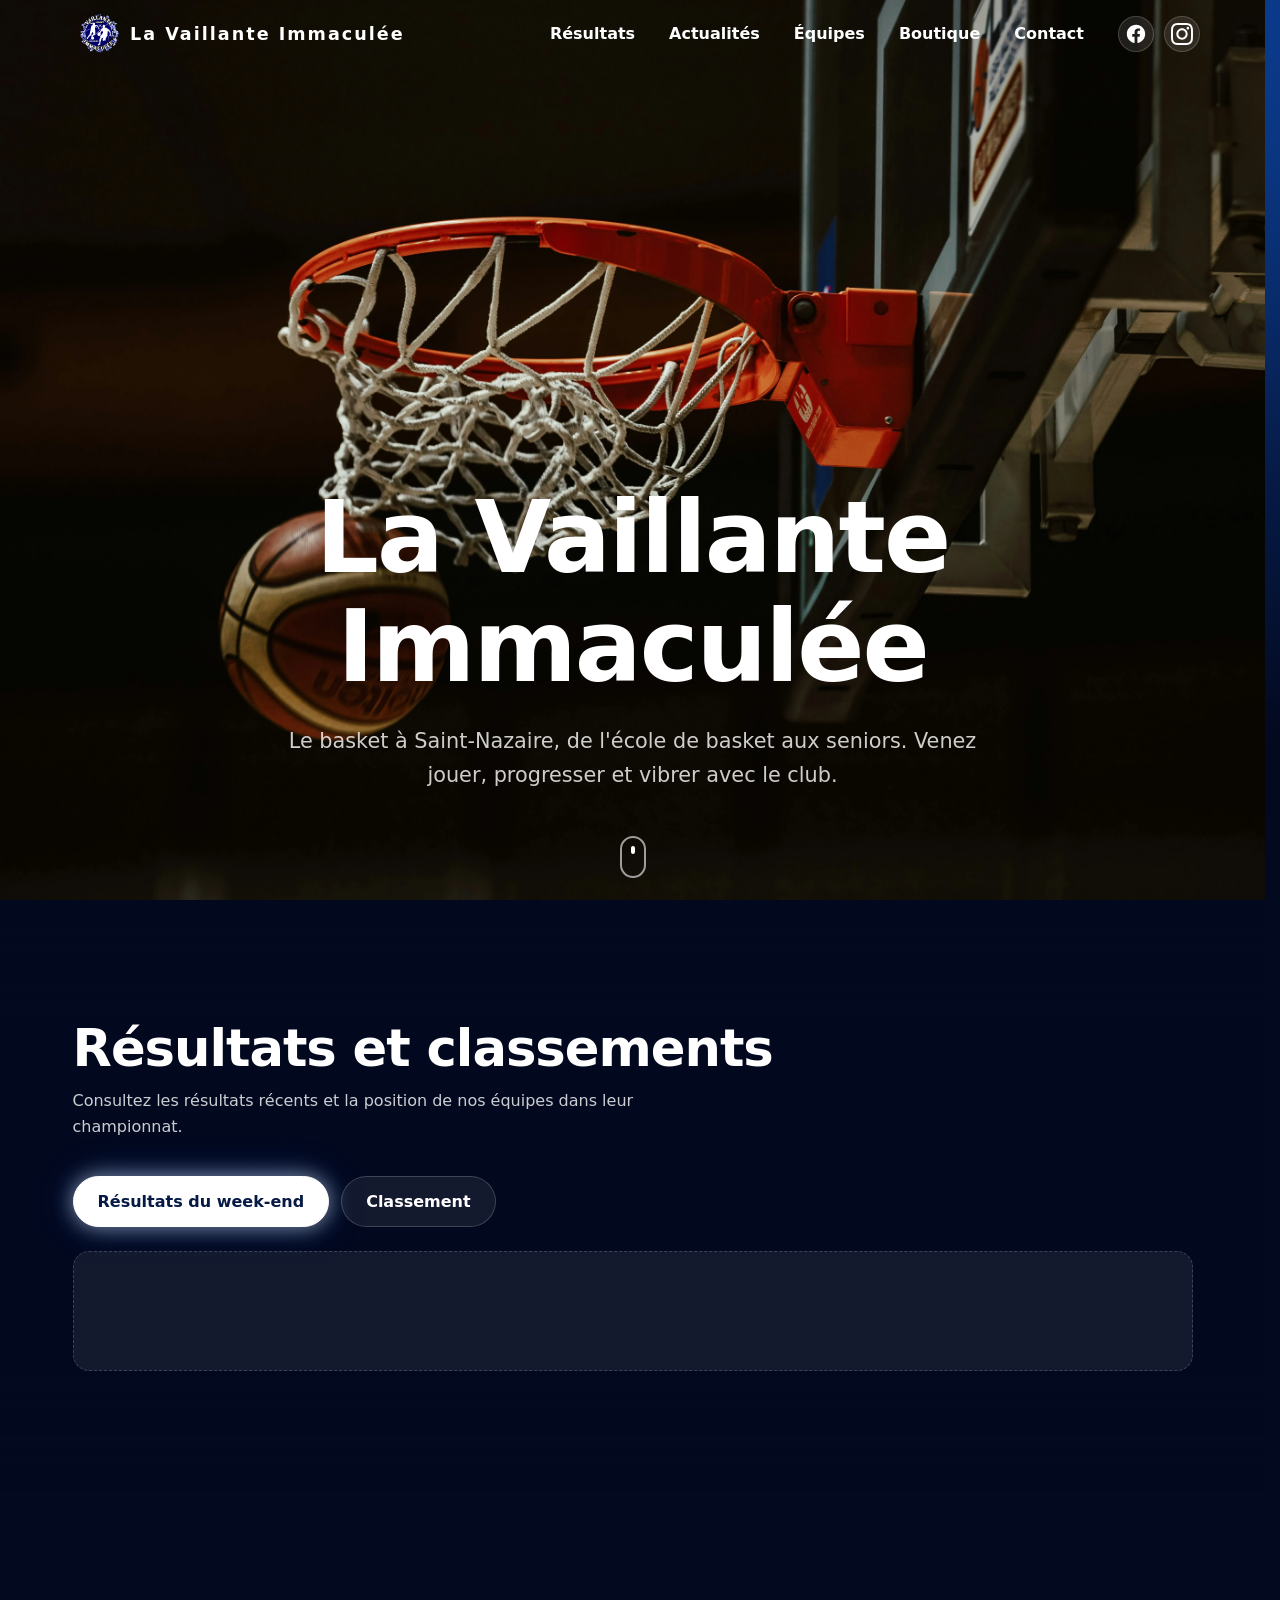
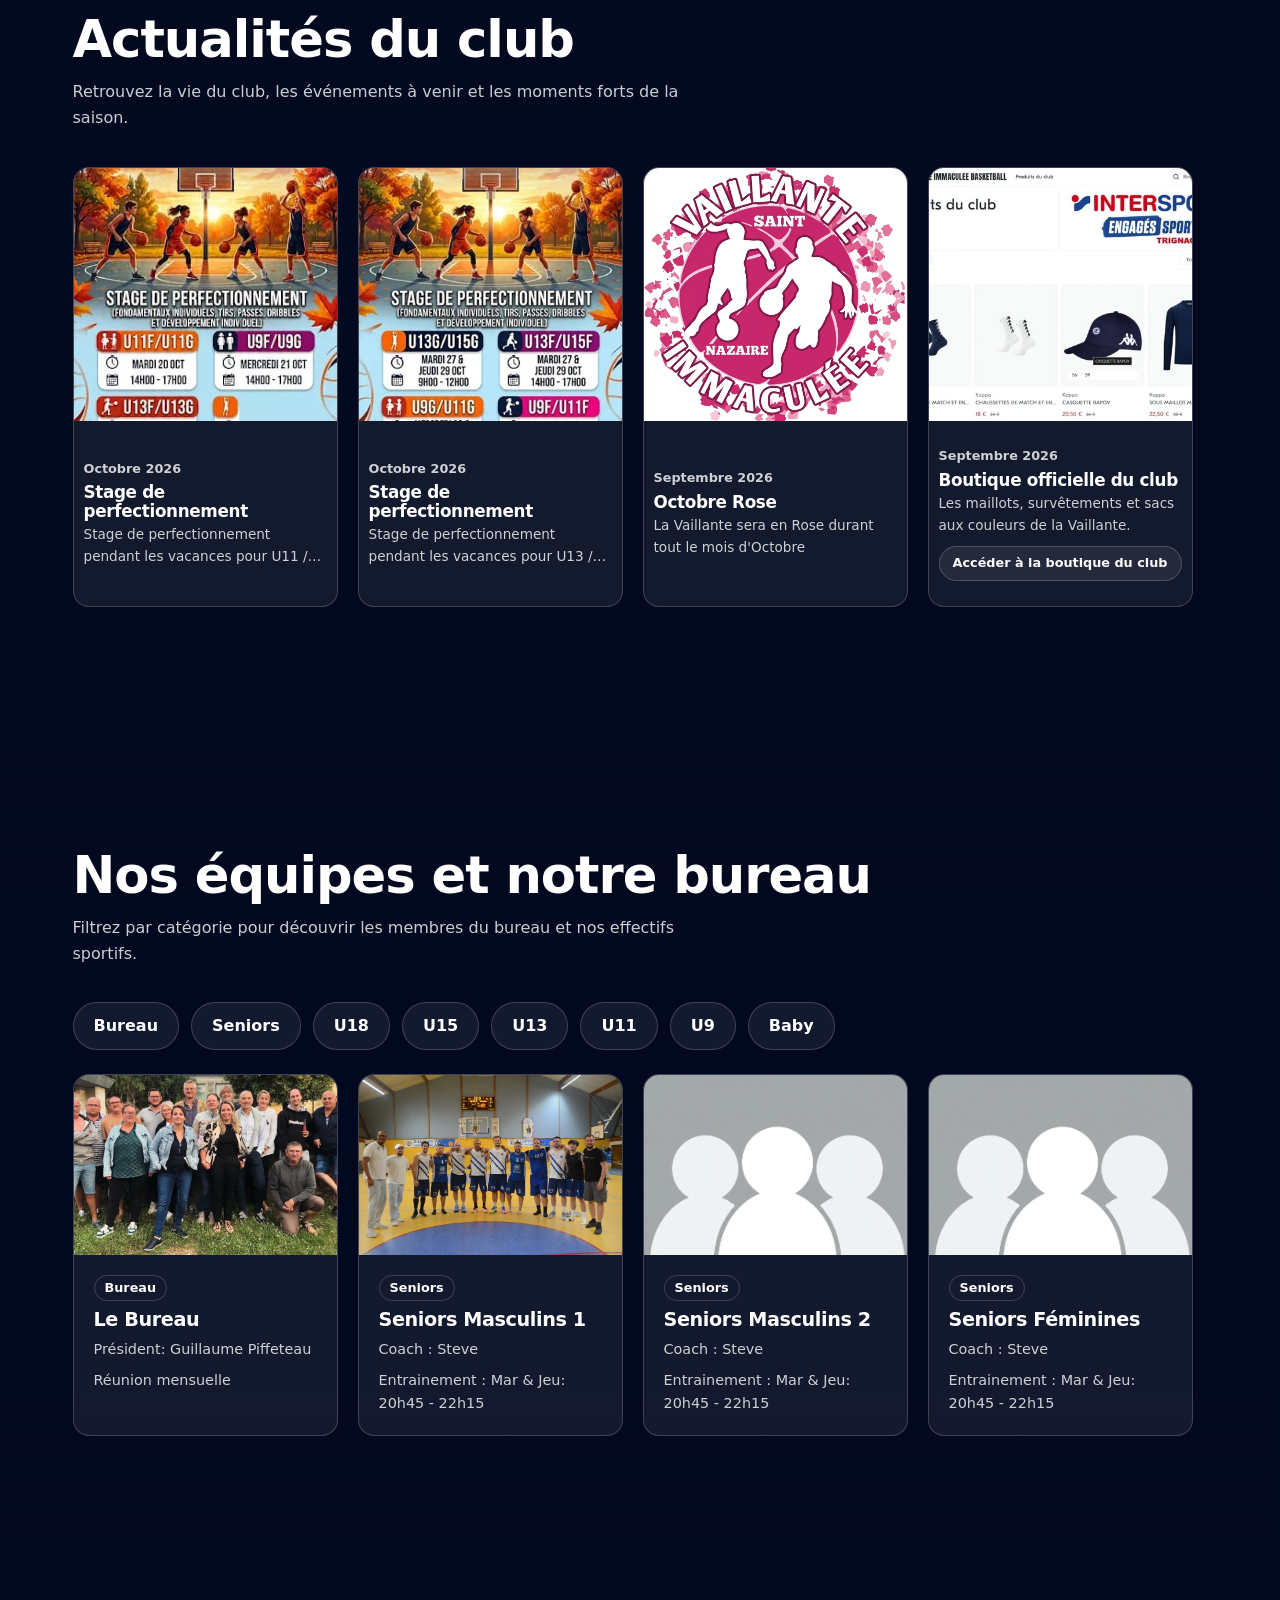
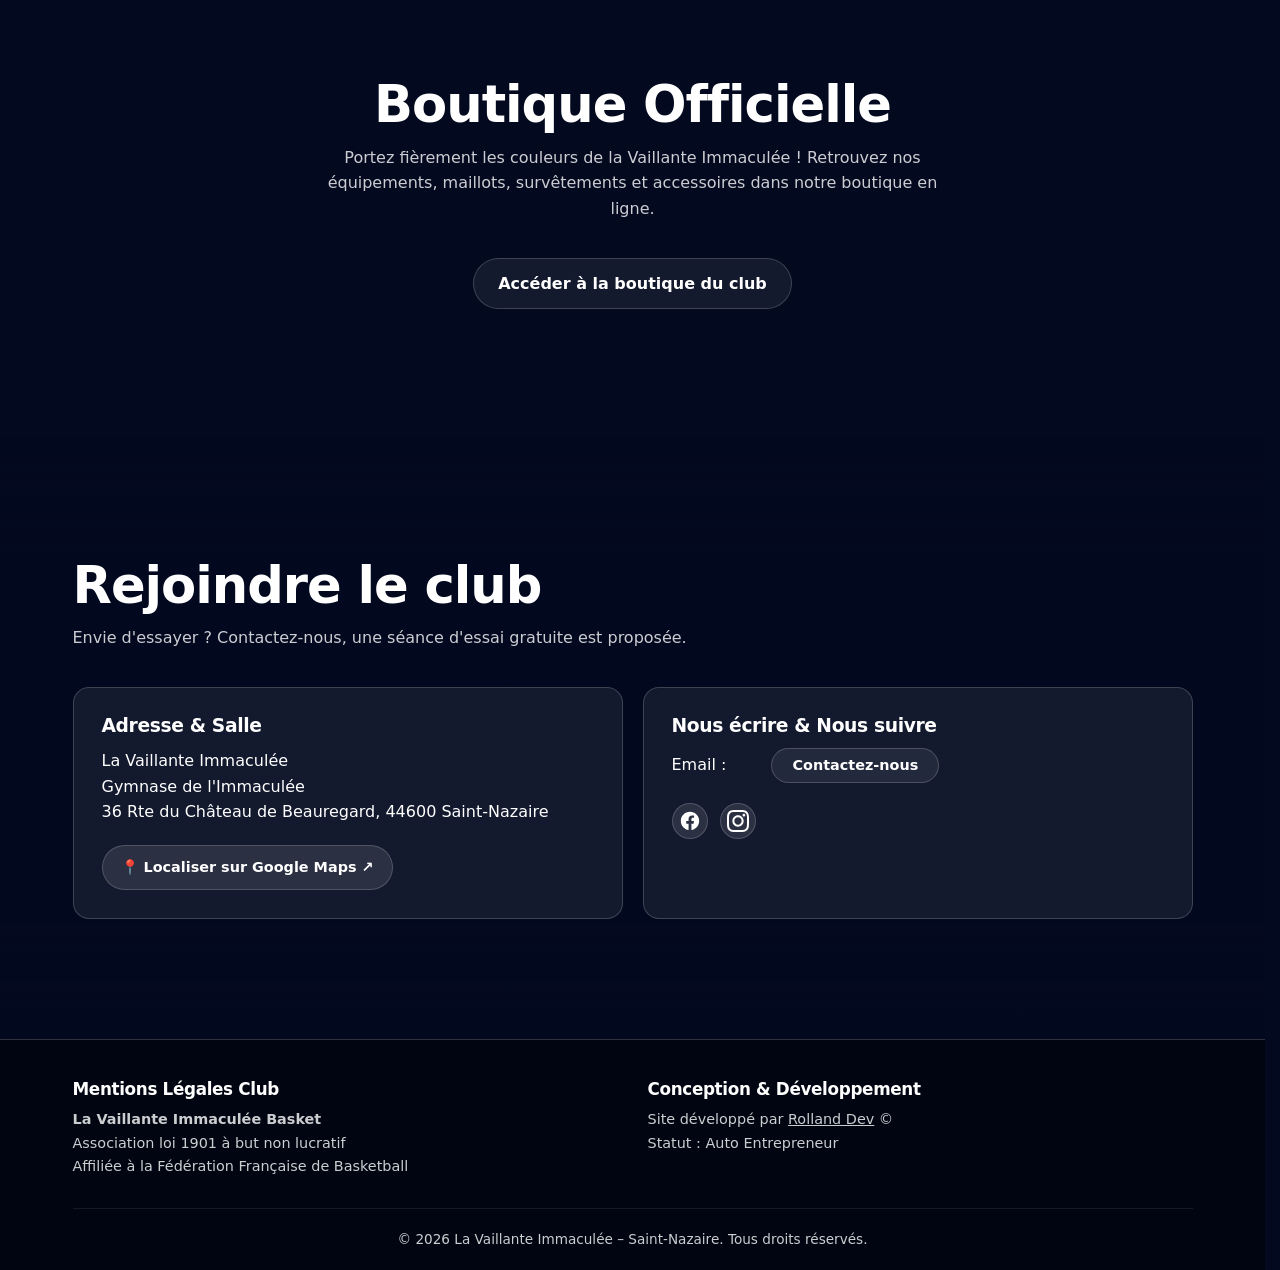
==== index.html @ c68e6a0a "first commit" ====
<!doctype html>
<html lang="fr">
  <head>
    <meta charset="utf-8" />
    <meta name="viewport" content="width=device-width, initial-scale=1" />
    <title>La Vaillante Immaculée – Club de basket à Saint-Nazaire</title>
    <meta
      name="description"
      content="Site officiel de La Vaillante Immaculée, club de basket de Saint-Nazaire : actualités, résultats, équipes de l'école de basket aux seniors."
    />
    <meta name="theme-color" content="#061a45" />
    <link
      rel="icon"
      href="data:image/svg+xml,%3Csvg xmlns='http://www.w3.org/2000/svg' viewBox='0 0 100 100'%3E%3Ccircle cx='50' cy='50' r='48' fill='%230b3d91'/%3E%3Ccircle cx='50' cy='50' r='30' fill='none' stroke='%23fff' stroke-width='5'/%3E%3C/svg%3E"
    />
    <link rel="stylesheet" href="style.css" />
    <script>
      try {
        if (sessionStorage.getItem("vi-intro")) {
          document.documentElement.classList.add("no-intro");
        } else {
          document.documentElement.classList.add("intro-on");
        }
      } catch (e) {
        document.documentElement.classList.add("no-intro");
      }
    </script>
  </head>
  <body>
    <svg
      width="0"
      height="0"
      style="position: absolute"
      aria-hidden="true"
      focusable="false"
    >
      <symbol id="logo" viewBox="0 0 1024 1024">
        <g id="confettis">
          <path
            fill="#7b8bdb"
            fill-rule="evenodd"
            d="M551 920.3l1 2.4 0 5.3 -1 1.3 -1 4.7 -2 2.3 -1.7 4.4 2.7 3 0 2.6 5.3 5.4 4 0 2.4 -2 6.6 0 1.4 -1 3.6 2 2 -0.7 2 1.7 7 0 1.4 -1.4 0 -3.6 1 -1.4 0 -6.6 2 -2.4 0 -7.6 1 -1.4 0 -4 -1 -1 -1.7 0.7 -3.7 0 -1.3 1 -15.3 0 -1.4 -1 -6.6 -1 -5 -2.7zM428.3 900l-2.3 2.3 0 5 1 1.4 0 3.6 1 1.4 0 10.3 -2 2.3 -0.3 1.4 -4.7 3.6 1 2.4 0 2.6 1 1.4 0 4.6 1 1.4 0 2.6 2.7 2.7 0.3 2.3 2.3 3.4 3.7 0 2.3 2 4.4 -2 11.6 0 1.4 -1.4 0 -5.6 1 -1.4 0 -4.6 1 -1.4 0 -2.6 2 -2.4 0.3 -2.3 1.7 -1.7 0 -6 -3.4 -4.3 -4 0 -1.3 1 -2.3 0 -1 -1 0 -3.3 1 -1.4 0 -5 -2.7 -1.6 -10.7 -10.7 -2 0 -1.3 1zM577.3 866l-1 1.7 1.4 1.6 -3.7 4 0 5 2 3.4 0 3.6 1 1.4 0 2.6 2.3 2.4 2 0 2.4 -2.4 0 -5 -1 -1.3 0 -2.7 -1 -1.3 0 -4.7 -1 -1.3 1 -1.7 0 -2 -2.4 -3.3zM526.3 856l-2 0 -3.3 3 -5.3 0 -1.4 -1 -2 0 -1.3 1.3 0 6 3 3.4 0 3.3 -1.3 2.7 -3.4 3.3 0.7 2 -1 1.3 0 2.7 -2.3 3.7 -5 1.3 -1 -0.7 -1.4 0.4 -2 -1.7 -5 0 -3.3 4.3 -0.3 1.4 -3 3 -1.4 0.3 -1 1.7 1.7 3.6 5.3 3.4 11 0 1.4 -1 2.6 0 1.4 -1 1.6 0 4.4 -2 2.6 0 1.4 -1 4 1.3 4.3 4.7 0 6.6 1 1.4 0.3 10 3.4 3.3 0 2.7 -1.4 1 -8.3 -3.4 -2.7 0.7 -2.3 2 -1.7 0 -4.3 2 -3.7 0 -1.3 1 -4.7 0 -1.3 1 -18.3 0 -1.4 -1 -2.6 0 -1.4 -1 -4.6 -1 -3 -1.7 -1.7 1 0 3 1 1.4 0 3.6 1 1.4 0 6.3 -1 1.3 0 8 1.3 1.4 3.4 1.3 1.6 1.7 1.7 0 9.3 5 4 1 2.4 -2.4 0.3 -3.3 4.7 -4.7 1.3 0 4 4.4 0 1.6 1 1.4 0 2.6 1 1.4 1 4.6 2.3 2.4 7.4 3.3 6.6 6.7 3 -1 2.4 -2.4 5.3 -10.3 4 -4 2.7 -1.7 0 -4.6 2 -2.4 0 -1 -2 -2.6 1 -1.4 0 -2.6 1 -1.4 0 -3.6 2 -3.4 -1 -2.3 0 -12.3 3.3 -3.7 2.3 -0.3 5 -4 0 -0.7 -8.3 -8.3 -5.3 -11.7 0 -2.7 -2.7 -6 0.7 -2 -1.4 -1.3 -3 0 -1.3 1 -5.3 0 -10 -9 2.3 -5 2.7 -2.7 0 -2 -1 -1.3 0.3 -1 4 -4 1.7 0 2.6 2.7 1 0 1.4 -1.4 0 -2 -1 -1.3 0 -2.7zM616.3 845l-4 2 -2.3 2.3 0 1 1 1.4 0 2.6 1 1.4 0 3.6 1 1.4 0 2.6 2 3.4 0 4.6 1 1.4 0 3.6 1 1.4 0 5.6 1 1.4 0 1.3 -1 1.3 0 6.7 -5 12.3 1.3 1.4 2.7 0 2.3 1 3 -2 -0.3 -1.4 0.7 -1 0 -6 -1 -1.3 0 -3.7 -1 -1.3 0 -4.3 3 -3.4 2 0 5 -6 2.6 0.4 1.4 -1.4 0 -2 -3 -5.3 0 -1.7 -2 -2.3 0 -1.7 -3 -5.3 0 -1.7 -2 -3.3 0 -1.7 -3.7 -5 0.3 -1.3 -1 -1zM434 831.3l-3 1.7 -1.7 0 -3.3 3.3 2 5.7 -4 3.3 0 1 1.3 1.4 2 0 1 -0.7 1.7 1.7 -1 1.6 -2.7 -0.3 -1.3 1.3 0 3 1 1.4 0 4.6 2 2.4 -2 2.6 0 3 1.3 1.4 6.7 -1 4.7 3.6 2 -2 0 -1.6 1 -1.4 -1 -2.3 0 -3.3 3.3 -7.7 2.7 -3.7 1 -5 -3.7 -4 0.7 -1 0 -2 -6.4 -6.3zM784.3 791l0 0.7 6.4 6.3 0.3 1.3 7 7 1.3 -0.3 4 1.7 5 0 4.4 -3.4 0.6 -2.3 -2 -2 -5.3 -2.3 -7.7 -6.7 -3.6 0 -1.4 -1 -3 0 -1.3 1 -3.7 -1zM760.3 788l-3 0 -1 1 0.7 3 -2 2.3 -0.3 1.4 -2.4 1.3 -3.6 3.7 -1.4 0.3 -4.3 4.3 -0.3 1.4 -1.7 1.6 2 4.4 0 1.6 2.3 2.4 1 0 9 -5 3.7 -3.7 1.3 -0.3 6.4 -5.4 0 -6 -2 -4zM246.3 773l-3 -1 -8.3 9.3 -0.3 1.4 -2 2 -1.4 0.3 -22.3 22.3 -0.3 1.4 -12.7 12.6 0 1 2.7 2.7 0.3 1.3 3.3 3.4 2 -0.7 1 0.7 2 0 1.4 -1 2.6 0 7 -3.7 1 0.7 3 0 1.4 -1 1.6 0 3.4 -3.4 0 -1.6 1.3 -2.7 2.3 -2.3 -0.3 -1.4 0.7 -1.6 2 -2.4 3.3 -7.3 1.7 -1.7 0 -1.6 3.3 -6.7 1.7 -1.7 3.3 -8.3 2.7 -2.7 0 -2zM761 757.3l-2 3 0 5 5 10 2 2.4 0 1.6 2 3.4 0 1.6 3.3 3.4 2 0 3.4 -2 8.6 0 2.4 -2.4 0 -2 -13.4 -12.3 -1.3 -0.3 -5.7 -6.7 -1.3 -0.3 -4.3 -4.4zM809.7 856.3l0 -2 -7.4 -7.3 -2 0 -2.6 2.7 -1.7 0 -1.3 -1.7 0 -2.7 -1.7 -2 1 -2.3 3.7 -3.7 0.3 -1.3 4.7 -4.7 0 -1.6 1 -1.4 0 -5.6 1 -1.4 0.6 -3.3 -1 -1 -5.3 -1.3 -3.7 -3.7 -1.6 0 -2 -1 -7.4 -8 -3 0 -2 2.7 4.4 5.3 3.3 6.7 0 1.3 -2.3 4.7 -3 3 -1.4 0.3 -4.6 3.7 -3.4 1.3 -3.6 3.7 -5.4 3.3 -3.6 3.7 -2.4 0.3 -2.6 2.7 -4.4 2.3 -3.6 3.7 -1.4 0.3 -4 4 2.7 3.7 0 2.3 -1 1 -4 0 -0.7 -0.7 0.4 -2 -1.4 -1.3 -4.3 2 -4.3 0 -2.7 -1.3 -6 -7 -4.3 -7.4 -6.7 -7.6 -1.3 -3.4 -2.7 -2.6 -1.3 -3.4 -2.7 -2.6 -3.3 -5.4 -5.4 -5.3 -1 0 -4.3 5 -5.3 0 -1.4 -1 -1.6 0 -3.7 -3.3 -0.3 -4.4 -2 -3.3 0 -1.7 -1.7 -2 0.7 -2.6 5.6 -3 2.4 -2.4 0 -1 -6.7 -9.6 -2.3 -4.7 0 -3.3 1.3 -2.7 4 -4 1.3 -0.3 5 -5 0 -0.7 -3 -3 -4.3 -1.3 -4.3 -3.4 -2.4 0.7 -2.6 2.7 -1.4 0.3 -10.6 7.7 -3.4 1.3 -1.6 1.7 -3.4 1.3 -6.6 4.7 -28.7 14.3 -1.7 0 -5.3 3 -1.7 0 -8.3 4 -4.7 1 -3.3 2 -1.7 0 -7.3 3 -2.7 0 -7.3 3 -2.7 0 -1.3 1 -2.7 0 -1.3 1 -2.7 0 -1.3 1 -2.7 0 -1.3 1 -2.7 0 -1.3 1 -3.7 0 -1.3 1 -3.7 0 -1.3 1 -4.7 0 -1.3 1 -4.7 0 -1.3 1 -5.7 0 -1.3 1 -7.7 0 -1.3 1 -10.7 0 -1.3 1 -23.7 0 -1 1 1 1.7 2 1 31 0 3.4 -1 8.6 0 1.4 -1 4.3 0 4.3 3 5 1 7.4 -3 3.6 0 1.4 -1 4.6 0 1.4 -1 5.6 0 2.4 -2.4 0 -2 -0.7 -1 1.7 -1.6 1.6 0 1.4 -1 2.6 0 1.4 -1 2.6 0 1.4 -1 7.6 -2 3.4 -2 1.6 0 4.4 -2 6.6 -1 6.4 -3 1.6 0 1.7 -1.7 2.3 -0.3 1.4 -1 2.6 -0.4 3.7 4 8.7 -3.6 1.6 0 10.4 -5 4 1.3 3 3 5.3 10.7 0 1.6 3 5.4 0 1.6 1.7 1.7 4.3 8.7 0 1.6 4 7.4 0 1.6 5 10.4 0 1.6 1.7 1.7 1.3 3.3 2.3 2.4 2.4 0.6 15.3 -15.3 2.7 -1.3 4.3 0 4.7 4.3 0.3 1.3 1.7 1.7 1.3 2.7 0 1.6 3 5.4 0 1.6 2 3.4 0 1.6 1 1.4 1 4.3 -1 1.3 -0.3 2.4 -2.7 2.6 -0.3 2.4 -2 2 -13.7 8.3 -1.7 0.3 -2.6 -3 -3.4 0.7 -4.3 3 -1.7 0 -7.3 4 -1.7 0 -3.3 2 -1.7 0 -1.3 1.3 0 1 3 3.4 0 3.6 1 1.4 -0.3 1 -2.7 2.3 -1.7 0 -1.3 1 -2.7 0 -1.3 1 -1.7 0 -1 1 2.7 3.3 3.3 -0.3 7 3.7 1.7 0 2 1.6 2 0 3.3 3.4 1.4 0.3 1.6 1.7 2.4 0.3 4.6 4.7 1.4 0.3 2.6 2.7 1.7 0.6 9.7 -4.6 3.6 0 1.4 -1 3.3 0 3.3 3 2 -0.7 5 3.7 4 0 1.4 -1.4 1.3 -3.3 2.7 -2.7 0.3 -1.3 4.7 -3.7 0 -4 -2 -2.3 0 -3.7 -1 -1.3 0 -6.7 -0.7 -1 1.7 -3 0.3 -2.3 2 -2 3.3 -1.3 6.7 -5.7 7.7 -4.3 4.3 2.6 1.7 -0.6 3.6 0 1.7 -1 2.3 2 1 0 2.4 -2 1.6 0 4.4 -2 2.6 0 1.4 -1 1.6 0 2.4 -2.4 0 -3.6 2 -2.4 0 -2.6 1.3 -1.7 2 -0.3 1.3 1 6 0 4.4 -5.4 0.3 -1.3 2 -2 4.3 -2.3zM686.3 892l1.4 1 1.3 2.7 0.3 2.6 -2.3 1.7 -2.3 0 -1 -1 0 -5.3zM659.3 796l2.4 2 0.3 2.3 1 1.4 -1.3 4 -1.7 1.3 -1.3 -1 0 -3.7 -3 -4.3 1 -1.3zM827.3 736l-10.3 -1.7 -4 4 -1.3 3.4 -1.7 1.6 0 2 6.3 6.4 2 0 6.4 -6.4 0.3 -1.3 1.7 -1.7 0 -1.6 2 -2.4 0 -1zM82 724.3l-1 1 0 4 1 1.4 0 1.6 2 2.7 -2 2.3 -0.3 1.4 -2.7 2.6 0 1 1.3 1.4 2 -0.7 4.4 2 11 11 4 6.3 -0.7 2 1.3 1.4 1.7 0 1.3 1 2.7 0 1.3 1 4 0 1 -1.7 -2.6 -3 0 -5.3 2 -2.4 0 -1 -2 -3.3 0 -2.7 -1 -1.3 1 -7.7 -4.4 -3.3 -4 0 -3.3 2 -6 -0.3 -4 -4 -3.3 -5.4 -4 -4zM230 711.3l-1 1 0 2 3.3 3.4 0 2 18 18 3.7 0.6 6.3 6.4 1.4 0.3 8.6 9.7 1.4 0.3 3.6 3.7 10.4 6.3 3 3 2 3.3 -3.4 4.4 2 2 1.4 0.3 5.3 5.7 0 7.3 -1 1.3 0 12 1 1 3.3 -0.6 11.7 -11.7 2.7 -1.3 4.3 0 21.3 11 2.4 0.3 1.6 1.7 1.4 0.3 5.3 5.7 0 2.3 -2 3.3 0 2.7 -2 2.3 -2.7 5.7 0.4 1.3 -2.7 4 0 1.7 -2 2.3 0 1.7 -1.3 2.7 -4.7 6.6 0 1.7 -6.7 12 2 2.7 1.4 0.3 1.6 1.7 0 1.3 -1.3 1 -2.7 0 -1.3 1 -2 -0.7 -2 2 -5 10 0 1.7 -1 1.3 0.3 3.7 -4.3 4.3 -1.3 4.4 -4 4 -2.7 1.3 -4.3 0 -3.4 -2 -1.6 0 -2.7 -1.3 -2.7 -2.7 -1.6 0 -9.7 -5.3 -3.3 -3.7 0 -1.7 -1 -1.3 0 -2.3 0.6 -1 -0.6 -1.4 -3.7 2.7 -5.3 1 -1.4 -1 -1.6 0 -2.4 -2 -11.3 -5.3 -2 -2 -2.3 -4.7 0 -3.7 -1 -1 -5.7 3.7 -3.3 0 -7.4 -4 -1.6 0 -2.7 -1.3 -1.7 -1.7 -1.3 -0.3 -4 -4 -1.3 -2.7 0 -3.7 -2.4 -2.3 -1.6 -0.7 -2.4 0.7 -1.3 1.3 0.7 2 -3.7 5 0 1.7 -2 2.3 -3 6 0 4 4.3 4.4 1.7 0 4.3 3 2.4 0.3 9 9 0.3 6.3 1 2 2.3 2.4 1.4 0.3 5.6 5.7 2.7 0 1.3 1 3.7 0 1.3 1 7 0 2.4 -2 7.6 0 2.7 -3.7 2 -0.3 5.3 5 6.4 3.3 6 5 2 3.3 -2 2.4 -1.4 0.3 -4.6 4.7 -4 0.3 -1.4 -1 -2 0 -1.3 1.3 0 1.7 -3.7 6 0.7 2 -3 6.3 0 2.7 -1 1.3 0 2 1.3 1.4 1.7 0 3.3 2 1.7 0 2.7 1.3 6.6 5.7 9.7 0 1.3 1 3.4 0.6 0.6 -0.6 -0.6 -2 1 -1.4 0 -2.6 1 -1.4 0 -4.6 1 -1.4 0 -2.6 1 -1.4 0 -5.6 4.3 -4.7 1.7 0 2.6 2.7 1.4 0.3 4 4 0.3 1.3 1.3 1.4 1 0 1.4 -1.4 -1 -3.6 4.3 -4.7 2.7 -1.3 7.6 0 3.7 -2.7 13.3 -6.3 1 -1 -2 -2.7 -1.3 -0.3 -3 -3 -1.3 -2.7 0 -4.3 2 -2.4 0 -1.6 4.3 -8.7 1.7 -1.7 3.3 -7.3 1.7 -1.7 0 -2 -0.7 -1 2 -4.3 1.7 -2.3 4 -3.4 0.3 -2.3 2.7 -2.7 0.6 -1.6 -0.3 -1.4 3.7 -5 4.3 -9.3 2.7 -2.7 5.3 -10.3 1.7 -1.7 2.3 -5.3 1.7 -1.7 1.3 -3.3 2 -2 5 -2.3 1.3 1 3.7 0 1.3 1 8.7 1 4.3 2 3.7 0 1.3 1 2.7 0 1 0.6 3.7 -1.6 3.3 0 1.3 1 6.7 0 1.3 1 19 0 2 -2.7 -1 -1 -8.6 0 -1.4 -1 -6.6 0 -1.4 -1 -6.6 0 -1.4 -1 -4.6 0 -1.4 -1 -4.6 0 -1.4 -1 -3.6 0 -1.4 -1 -2.6 0 -1.4 -1 -3.6 0 -1.4 -1 -2.6 0 -1.4 -1 -6.6 -1 -4.4 -2 -2.6 0 -1.4 -1 -1.6 0 -1.4 -1 -1.6 0 -1.4 -1 -1.6 0 -1.4 -1 -1.6 0 -1.4 -1 -7.6 -2 -3.4 -2 -1.6 0 -3.4 -2 -1.6 0 -3.4 -2 -1.6 0 -5.4 -3 -1.6 0 -29.7 -15.3 -1.7 -1.7 -8.3 -4.3 -1.7 -1.7 -13.3 -8.3 -2.7 -2.7 -1.3 -0.3 -2.7 -2.7 -5.3 -3.3 -3.7 -3.7 -1.3 -0.3 -3.7 -3.7 -1.3 -0.3 -6.7 -6.7 -1.3 -0.3 -24.3 -24.4zM181.3 640l-3 0 -1 1 0.7 3.3 2.7 3.7 2.3 5.3 1.7 1.7 4.3 9.3 1.7 1.7 0.3 1.3 3.7 4.7 1.3 3.3 1.7 1.7 0.6 3.3 -4 1.4 -1 -0.7 -6 0 -4.3 4 -3.3 -2.7 -2.4 0.7 -4.6 5.7 -2.4 0.3 -2.6 2.7 -2.4 0.3 -1 1 0 2 -4.3 3.3 0 2.7 -2.3 2.7 -4.7 2.3 -6.7 0 -1.6 1.7 -3.4 1.3 -5.6 4.7 -4.4 2.3 -2 2.7 2.4 1.3 4 4 0.3 3.3 1.3 1.4 1 0 3.7 -3.7 1.3 -0.3 1.7 -2.7 4.7 -3.7 0.3 -2.3 3 -3 1.3 -0.3 16.4 -16.4 0.3 -1.3 4.7 -5.3 3.6 0 1.7 -1 1.3 1 2.4 0.3 25.3 25.3 1.7 -1 1 -2 0 -2.6 1 -1.4 0 -6.6 1 -1 6.6 6 2 1 2 0 1 -1 -3.3 -4 -0.3 -1.4 -3.7 -3.6 -0.3 -1.4 -3.7 -3.6 -0.3 -1.4 -2.7 -2.6 -3.3 -5.4 -2.7 -2.6 -0.3 -1.4 -9.7 -13.6 -1.3 -3.4 -4.7 -6.6 -2.3 -5.4 -1.7 -1.6 -3.3 -7.4zM913.3 616l-1 0 -1.6 1.7 -1.4 0.3 -2.6 2.7 -3.4 1.3 -11.3 11 -8 -7.3 -0.3 -2.4 -2 -3.3 0 -1.7 -1 -1 -1.7 0.7 -4.7 0 -4.3 2 -5.3 0 -4.4 -2 -3 0 -2.3 2.3 -3 6 0 2.7 -1.3 2.7 -2.7 2.6 1 7 7 12.4 0 3.3 -2.3 4.7 -1.7 1.6 -1.3 3.4 -1.7 1.6 -1.3 4.4 -1.4 1 -2 -0.7 -2.3 2.3 -2.3 4.4 -1.7 1.3 -3.3 -0.7 -1 -1.3 0 -1.7 -1 -1 -2.4 0.7 -4.6 3.7 -2.4 0.3 -1.3 1 -3.3 0 -8.4 -4 -2 0 -1.6 2.7 -3 3 -1.4 0.3 -5 6 1.7 5 -3.3 5.7 -4.7 4.6 0 0.7 -5 4.3 -0.3 1.4 -4.4 4.3 1.4 2.3 -0.7 2 4.3 4.4 2 0 3.4 -3.4 0.3 -1.3 2.3 -1.3 6.7 -7.7 6 -0.3 2.7 1.3 4.6 4.7 1.4 0.3 5.6 5.7 1.7 0 2.7 1.3 3.6 3.7 2 0 3.4 -4.4 0 -4.6 2 -3.4 0 -1.6 3.6 -2.7 2 0 2 1.7 1 0 5.4 -4 3.6 0 2.4 -2.4 1.3 -3.3 2.7 -3.3 3.3 0 2.3 1 1.4 -2 6 -5.4 2 -4 0.3 -2.3 1.7 -1.7 1.3 0.7 0 6 -1 4.3 1.7 1.7 0.3 1.3 4.7 4.7 0.3 3.3 1 2 3.3 2.4 2.7 0 3 2 0 1.3 -1 1 -5.7 0 -4 2 -1.3 1.3 0.7 2 -1 3.4 -8 8 -1.4 0.3 -3.6 3.7 -1.4 0.3 -3.3 3 -1.7 0.7 -2 -1.7 -2.6 0 -5.4 -5 -2 0 -1.3 1.3 0 2 5.7 5.7 1.6 2.7 3.7 0 3.3 2 2.7 0 1 1 0.3 1.6 -0.6 0.7 -6 0 -1.4 -1 -4 0 -1.3 1.3 0.3 2.7 -2 1 -16.3 17.3 0 3 2.3 2.4 1.4 0.3 7.3 7.7 -1 4.3 -2 3.3 0 2.7 -1 1.3 -1 4 4.3 3.4 2 -0.7 1 0.7 2.7 0 8.3 4 1.7 0 3.3 2 1.7 0 4 1.6 1.7 -1 0 -1.6 2 -4.4 0 -2.6 1 -1.4 0.3 -2.3 4 -4 3.3 -0.3 6.4 -4 6.6 0 2 -1 7.4 -7.4 0.6 -3.3 -2.3 -2.3 -1.3 -5.4 -2.7 -4 0.7 -2 -2.7 -2.6 -1.3 -2.7 0.3 -2 3.7 -3.7 0 -4 -1 -1.3 0 -3.7 -1 -1.3 0 -2.7 -1 -1.3 0 -6.7 -4 -6.3 0.3 -2 1.7 -1.3 3 0.3 9.6 7.7 6.4 3.3 2.6 2.7 1 0 4.4 -3.4 3 -7 0 -2.6 1 -1.4 0 -1.6 3 -4.4 0 -1.6 1.3 -2.7 2.7 -2.7 0 -3 -1.4 -1.3 -1.6 0 -1.4 -1 -2.6 0 -8.4 -4 -1.6 0 -4.4 -2 -3.3 -0.3 -1.3 -1.7 0.3 -4 4.3 -4 4.4 2.3 2 -2 2 -4 0.3 -2.3 1.7 -1.3 3 0.3 4 4 1.3 3.3 1.3 1.4 3 0 8.4 -8.4 1.3 -3.3 1.7 -1.7 2 -4 0 -1.6 3 -6.4 0 -5 -2.4 -2.3 -5.6 0 -4.4 -2 -3.6 0 -1.4 -1 -2.6 0 -2.7 -1.3 -3.7 -3.7 -2.3 -1.3 0 -2.7 6.7 -6.7 0 -2 -5.7 -5.6 -0.3 -1.4 -4.7 -5.6 -1.3 -3.4zM898 669.7l-2 2.3 -3.7 0 -8.3 5 -2 -0.7 4 -6.3 1.7 -1.3 6.6 0 1 -0.7zM806.7 458.3l-1.7 1 0 3 1 1.4 0 17.6 1 1.4 0 13.3 -1 1.3 0 18.7 -1 1.3 0 8.7 -1 1.3 0 6.7 -1 1.3 0 5.7 -1 1.3 0 4.7 -1 1.3 -1 8.7 -1 1.3 0 2.7 -1 1.3 0 3.7 -1 1.3 -1 6.7 -2 4.3 0 2.7 -3 7.3 0 2.7 -1 1.3 -1 4.7 -2 3.3 0 1.7 -1 1.3 -1 4.7 -2 3.3 0 1.7 -3 5.3 0 1.7 -3 5.3 0 1.7 -9.3 18.7 -1.7 1.6 -3.3 7.4 -1.7 1.6 -4.3 8.4 -1.7 1.6 -10.3 16.4 -2.7 2.6 -3.3 5.4 -3.7 3.6 -0.3 1.4 -3.7 3.6 -0.3 1.4 -4.7 4.6 0 1 1 1 2.3 -0.6 2.4 -2.4 0.3 -1.3 10.3 -11.3 0 -2 2.4 -2.4 2.3 -4.3 2.3 -1.3 5.4 -6.4 1.3 -3.3 7.7 -11.7 0.3 -3.3 4.7 -4.7 12 -24 0 -2.6 3 -4.4 0 -2.6 4 -8.4 1 -4.6 3 -4.4 0 -1.6 1 -1.4 0 -1.6 1 -1.4 0 -1.6 1.6 -4 -0.6 -2 1 -1.4 0.3 -2.3 1.3 -1.3 -0.6 -2 2 -2.4 0 -1.6 1 -1.4 0 -4.6 2.3 -2.7 2.7 0 6 6 1.6 2.7 5 0 7.4 -8.4 3.3 -5.3 5 -4.3 1.7 1.3 0.3 2.3 6 10.4 1 4.6 2 3.4 0 3.6 2 4 2 2.4 0 7.6 2.3 2.4 2.4 -1 10.6 0 1.4 -1 5.3 0 2.3 2 2.4 0.6 3 -3 0 -1.6 2.3 -4.7 4.7 -4.7 0 -3 -0.7 -1 0.7 -2 -2 -2.3 0.6 -3 -1.3 -1.7 0.7 -2 -1 -2 -1.4 -1.3 -2.3 -0.3 -2.7 -2.7 -3.6 0.3 -3 -3.6 1.3 -1.7 2.7 -1.3 3.6 0 3.4 -2 2.6 0 1.7 -1.7 1.3 -0.3 11.7 -11.7 2.7 -1.7 0 -1 -1.4 -1.3 -1 0 -8 5.7 -1.3 -0.4 -10 5.7 -1.7 0 -4 1.7 -4.6 -4.7 0.6 -2 -2.6 -4 0 -6.7 -1 -1.3 0 -8.7 -1 -2 -1.4 -1.3 -1 0 -1.3 1 -2.7 0 -2.6 2.7 -3.4 0.3 -1.3 1.3 0 2 2 4.4 0 3.6 1 1.4 1 4.3 -2.7 2.7 -2.3 -1 -1.3 -1.7 0 -8.7 -1 -1.3 0 -3.7 -3 -3.3 1 -1.7 0 -2 -1 -1.3 0 -8.7 -2.7 -3.6 -4.3 -8.7 0 -1.7 -2 -2.3 -0.7 -1.7 0.3 -1.3 -1.6 -3.7 -2.4 -2.3 -2 0 -2 1 -1.6 1.7 -3.4 1.3 -3.3 3.3 -2.7 -0.3 -1.3 1.3 1 2.4 0 3.6 4 8.4 0 3.6 2 3.4 0 1.6 2 2.7 -5.3 5.7 -2.7 1.3 -3.3 0.3 -3 -3.3 0 -2.3 1 -1.4 0 -7 -1 -1.3 0 -7.3 1 -1.4 0 -3.6 1 -1.4 0 -13 -1 -1.3 0 -15.7 -1 -1.3 0 -6.7zM831.3 433l-2 1 -4.3 4.3 -0.3 1.4 -1.7 1.6 -1 2 0 1.7 -2 2.3 -2 4 0 1.7 -3 5.3 0 1.7 -2 4.3 1.3 1.4 3.4 1.3 3.6 3.7 1.7 0 3.3 2 2.7 0 7.3 4 1.7 0 3.3 2 4 1 1.4 -1.4 3 -6 1.3 -6.3 2.7 -2.7 1 -4.6 2 -3.4 0 -2.6 1 -1.4 0 -4 -4.4 -3.3 -3.3 -1.3 -1.7 -1.7 -2 -1 -1.6 0 -2.4 -2 -1.6 0 -4.4 -3zM137.3 334l-2.3 -0.7 -1 1 0 2.7 -0.7 1 0.7 1.3 4.7 -3 0 -1zM152.3 327.7l-1.6 -2.7 0 -4.7 -1 -1.3 0 -2.7 -3.4 -4.3 -3 0 -4.3 2 -3 -1.7 -2 1.7 -4.7 0 -1.3 1 -1.3 0 -2 -1.7 -4.4 0.7 -2 1 -3.3 3.3 0 1 3.3 3.4 5 1.6 -1.3 2 0 2.7 -0.7 1 0.7 1.3 2.7 -1.6 1.6 0 2.4 -2 2.6 1 1.4 -1.4 0 -1 -2.4 -3 3 -1.6 3 -3.7 6.4 0.7 0.6 0.6 -1 1.7 0.4 1.3 -0.7 2 1 1.4 0 1.6 1.7 2 -0.4 1.4 0.7 2.6 1 1 2.3 -0.6 1.4 -1.4 1.3 -3.3zM246.3 249l-1 0 -1.6 1.7 -1.4 0.3 -4.6 4.7 -1.4 0.3 -3 2.7 -2.3 -2 -0.3 -1.4 -3.7 -3 -16.3 16.4 -2.7 1.3 -3.3 0 -1.4 -1 -1.6 0 -5.4 -3 -1.6 0 -2.7 -1.3 -1.7 -1.7 -1 0 -3.3 3.3 -0.7 3.4 1.7 3.6 3.3 3.4 1.4 0.3 4.6 3.7 0 1.3 -2.3 2.3 -0.3 1.4 -4 4 -5.7 3.3 -2.7 0 -1.3 1 -11.7 0 -6.6 5.7 -1.4 0.3 -3.3 3.3 0 2 4 7.4 0 2.6 5 9.4 -0.3 1 -4 4 -8.4 4.3 -2.3 3 -1.7 0.7 -2 -0.7 -2 1 -4.6 4.7 -2.7 1.3 -1.7 -1 -3.6 0 -1 -0.7 -3 1.7 -1 -1 0 -2.7 -1 -1 -1.7 0.7 -5.7 0 -1.3 1.3 0 3 1.3 1.4 2.4 0.3 4.6 4.3 0 0.7 -4 2 -6.3 6.3 0 1 2 4 3 1.7 1 4.3 2.7 2.7 0.3 1.3 9.7 9.7 1.3 2.7 0 4.6 1 1.4 0 2.6 2 4.4 0 6.6 1.3 1.4 6.7 0 1.7 1.3 1.3 2.7 0 1.3 -1 1.3 0 3.7 -1 2 -3 2 -1 -0.3 -8 -8 -0.3 -1.4 -2.4 -2.3 -1.3 -0.3 -4.7 -3.7 -1.6 0 -2.7 -1.3 -6 -6.4 1 -2.3 4.7 -4.7 1 -2 -1 -4.6 1.6 -2.7 -5.6 -11 0 -1.7 -1.7 -1.6 -1.3 -3.4 -5.4 -4.3 -3.3 -1.3 -2.3 -2.7 0 -2.3 2 -3.4 0.3 -2.3 4 -4 3.3 -1.3 3 -3 -1.6 -5 3.6 -7.7 -3 -3 -2 -1 -2.6 0 -2.4 -2 -2.6 1 -2.4 -2 -1.3 -0.3 -7 -7 -1 -2.4 1 -2.3 8.3 -9.3 -3.6 -4.7 -0.7 -4.7 2.7 -3 0.3 -1.3 3.7 -3.7 1 -2 0.3 -3.3 5.7 -5.3 8.6 0 3.4 -3.4 0 -2 -2.7 -2.6 -1 -2.4 0 -2 2 -3.3 2.3 -1 5.4 5 2.3 4.3 3.7 3.7 0.3 1.3 1.3 1.4 1 0 2.7 -2.7 2.7 -1.3 1.6 0 1.7 -1.7 3.3 -1.3 2.7 -2.7 2.7 -1.3 1.3 0 1.3 1 3 -1 4.4 -4.4 0 -2 -1.4 -1.3 -2.3 -0.3 -1.7 -1.7 -2.6 0 -4.7 -2.3 -6.7 -4.7 -10 -5 -1.6 0 -2.4 -2 -1.6 0 -2.4 -2 -4 -2 -1.6 0 -7.7 -3.7 -3 2 -1 2 0 1.7 -2 2.3 -1.7 3.7 0.7 2.3 2.7 2.7 0 1.7 -1 1 -2.4 0 -4 -4.7 -3 -1 -18.3 18.3 0 3.7 -0.7 1 0.7 1.7 0 5.3 -1.3 1.7 -2 0.3 -3.4 -3 -1.3 -0.3 -5 -5 -1.7 -2.7 -2 -1 -6 0 -1.3 1 -5 0.3 -15 15 -0.3 1.4 -2.7 2.6 0 4 2.3 2.4 6.4 3.3 7.6 6.7 4.4 2.3 5.6 5.7 2 1 2 0 3.4 -3.4 2 -5 0 -1.6 2 -2.4 0 -1.6 2.3 -4.7 1.7 -1.7 3 -6 0.3 -2.3 1.7 -1.7 1.3 0 5.7 5.7 0 1.7 -3.7 2.6 -5 10 -0.3 3.4 -3.7 3.6 -3 6 0 3 3 5 4.3 4.4 1.4 0.3 4.6 3.7 0 2 2.7 4 -0.3 2 -8.7 8.6 -0.7 1.7 0.7 3.3 7.3 6.4 6.4 2.3 2 3.3 -2.7 3 -2.3 4.4 -3.7 2.6 -0.3 2.4 -9.7 10.6 -1 2 0 2 4.3 4.4 0 2 2.4 1.3 7.6 7.7 1.4 0.3 1.6 1.7 2 1 6 0 1.4 -1 5.3 0 3.7 3.3 0.3 1 -3 4.3 -1.3 5.4 -14.7 14.6 -2.3 4.4 -3.4 0.3 -3.3 3 -6.3 -1 -1.4 -1 -2.6 0 -1.4 -1 -1.6 0 -1.4 -1 -2.6 0 -1.4 -1 -3.6 0 -1.4 -1 -3.6 0 -1.4 -1 -5 0 -1 1 0.4 1.3 -1 2.4 -2.7 2.3 -3.7 -3 -2 -1 -2 0 -8 5 -3.6 3.7 -4.7 2.3 -1.7 0 -4.3 3.3 -0.3 1.4 -5.7 6.6 0 3 2.3 2.4 1.4 0.3 2 2 0.3 1.3 13.3 13.4 2 1 3 0 4.4 -4.4 0.3 -1.3 10 -10 2.3 -0.3 2.4 -2 1.6 0 3.4 -3 3 0.3 3.6 3.7 4.4 2.3 2.6 2.7 1.7 0 1.3 1 2.7 0 2 2 -2.7 4.3 0.7 1.7 -0.3 1 -3.7 3.3 -6.7 -6 -2 0 -9.3 9.3 -0.3 1.4 -9 9 -1.4 0.3 -2.3 2.3 0 3 2.7 1.7 2.3 2.7 0 3.3 -3 3.3 -3.3 -0.3 -2.4 -2 -5.3 -2.3 -1.7 -1.7 -3 0 -1.3 1.3 -4.3 9.4 -2.7 2.6 -4 9 0 5 2 2.4 0 2.3 -3 6.3 0 2 1 1.7 -1 1.3 0 2.7 -2 4.3 0 4.7 -1 1.3 0 5 2.3 3.4 11 0 3.7 -2 2.7 1.3 2 2 2 3.3 -0.7 1.7 -8.7 10.7 3 3 3.4 1.3 12.6 12.7 1.4 0.3 2.6 2.7 2.4 0.6 4.3 -4.3 1.3 -0.3 3.7 -3.7 1.3 -0.3 2.4 -2 2.6 0 3.4 -3.4 0 -5.6 1 -1.4 0 -5 -2.4 -3.3 0 -1.3 1.4 -1 6.6 0 4.4 -3 6.6 0 1.4 -1 3.6 0 1.4 -1 3.6 0 1.4 -1 3 0.3 4.3 4.7 0 3.3 -1 1.3 0 8.7 -1 1.3 0 2 3.3 5.4 7 0 1.4 -1 3.6 0 1.4 -1 4.6 2 6 0 2.4 -3.4 0.3 -5.3 2.7 -2.7 1.3 -3.3 3.7 -3.3 5.3 0 2.3 2 1.4 0.3 2.3 2.7 -1.3 3 -6.7 6.6 -0.3 1.4 -3.7 4.6 0 6 4 7 2.7 2.7 0.3 1.3 2 2.4 0 3.3 -2.7 2.7 -1.3 -1 -0.3 -2.4 -1.4 -1.3 -7.6 0 -1.7 -0.7 -4 1.7 -18.7 0 -2.3 2.3 0 2 1.7 2 -0.7 1 0 2 1 1.4 0 4.6 1 1.4 -2 2.3 -1.3 0 -2.4 -2 -1.6 0 -2.4 -2 -1.3 -0.3 -6 -6 -0.3 -1.4 -2.4 -2.3 -1.6 0 -1.4 -1 0 -2 -2 -2 -2.3 1 -4.7 0 -1.3 1 -1.7 0 -3.3 3 -2.7 0 -1.3 1 -6.7 1 -2.3 2.3 0 4 1 1.4 2 7.6 2.7 4 -0.4 1.4 1.7 3 -1 1.6 0 2 2 3.4 0 1.6 5.7 5.7 0.3 1.3 2 2.4 0 1.3 -4.3 4.7 -2.4 0.3 -1.3 1.3 -0.7 2.7 0.7 2 -1 1.3 0 3.7 -1 1.3 -1.3 0 -3.4 -3.3 -3 1 -3.6 3.7 -1.4 0.3 -15 15 0 2.7 12 15 4 0 2.7 -2.7 5.3 -1.3 3 -1.7 1.4 0.3 1.3 -0.6 2.3 1 2 -2 -1.6 -3.7 0 -5.3 5.3 -5.7 4.3 -2.3 6.7 -5.7 4.3 -2.3 2.7 -2.7 10.3 -6.3 2.7 -2.7 7.3 -4.3 5 -4 0 -0.7 -5.3 -5.7 1.7 -2 0 -1 -2.7 -3 0.7 -1 0 -2.6 3 -4 2.6 0 1.4 -1 4.6 0 1.4 -1 9.3 0 1.3 1 2.7 0 1.3 1 3.7 0 2.3 1 1.4 -1 5.6 0 1.4 -1.4 0 -4 -1 -1.3 0 -1.7 -2.7 -3.6 -0.3 -2.4 -1 -1.3 0 -1.3 1 -1.4 0 -2.6 5.3 -8.7 3.3 -3 3.4 1.3 2 -2 0 -2 -3 -5.3 -1 -4.7 -2 -3.3 0 -1.7 -1 -1.3 0 -1.7 -1 -1.3 0 -1.7 -1 -1.3 0 -1.7 -1 -1.3 0 -1.7 -3 -7.3 0 -2.7 -2 -4.3 0 -2.7 -1 -1.3 0 -2.7 -1 -1.3 0 -2.7 -1 -1.3 0 -3.7 -1 -1.3 0 -2.7 -1 -1.3 0 -3.7 -1 -1.3 0 -4.7 -1 -1.3 0 -4.7 -1 -1.3 0 -6.7 -1 -1.3 0 -6.7 -1 -1.3 0 -11.7 -1 -1.3 0 -39.3 1 -1.4 0 -10.6 1 -1.4 0 -7.6 1 -1.4 0 -5.6 1 -1.4 0 -4.6 1 -1.4 0 -4.6 1 -1.4 1 -8.6 1 -1.4 0 -2.6 1 -1.4 0 -2.6 1 -1.4 0 -2.6 1 -1.4 1 -6.6 2 -4.4 0 -2.6 1 -1.4 0 -1.6 1 -1.4 2 -7.6 2 -3.4 1 -4.6 2 -3.4 0 -1.6 2 -3.4 0 -1.6 2 -3.4 0 -1.6 7 -13.4 0 -1.6 3 -4.4 5.3 -11.3 1.7 -1.7 1.3 -3.3 1.7 -1.7 4.3 -8.3 1.7 -1.7 6.3 -10.3 2.7 -2.7 2.3 -4.3 6.7 -7.7 0.3 -1.3 3.7 -3.7 0.3 -1.3 4.7 -4.7 0.3 -1.3 21.3 -22.3zM131 564l-3.3 2 -1.4 -1 -6.6 -1 -2.7 -1.3 -1.3 -2 3 -2 2.6 1 3.4 -2 2.3 0 2.7 3.3zM51 545.3l3 3.4 0 1.6 1 1.4 0 5 -0.7 0.6 -1.3 -0.6 -1.3 -2.7 0 -1.7 -2 -4.3 0 -2zM141.3 537l2.4 1 1.3 1.7 0 5.6 1.7 3 -0.7 1 0 2 0.7 0.7 -0.4 1.3 -1.6 -0.3 -1 -1 0 -1.7 -1.7 -1.6 -2.3 -5.7 0 -2.7 -1 -1.6zM100.7 434.7l2 0.3 4 4 0.3 3.3 3.3 5.4 5.7 0 1.7 1.3 0.3 6.3 2.7 2.7 0.3 2.3 2.7 2.7 1.3 3.3 3.7 4.7 1 2.3 -0.7 2 1.3 1.4 3 1 5 -4.7 2.7 1.7 0 8.3 -1 2.3 1 1.4 0 4.6 1 1.4 0 4.3 -0.7 1 0.7 4.3 -0.7 1 -0.6 -1 0 -2 -2.4 -2.3 -1 0 -2.3 2 -3.3 0 -1.4 -1 -5.6 0 -4.4 -4 0 -2 -1 -1 -4 0 -2 1 -5 5.3 -1.3 0 -2.3 2.4 -1.4 0.3 -4.3 4.3 -1 2 1 4 2 4 6.7 6.7 0.3 1.3 4 5.4 0 9.6 0.7 1 -0.7 1 0 3.7 -1 1.3 0 13 1 1.4 0 2.3 -1.7 1.7 -1.3 -1 -0.3 -3.4 -1.7 -1.6 -3.3 -7.4 -2.7 -1.6 -4 -4 -3.3 -6.4 -1.4 -1.3 -4.3 -0.3 -4 -4.4 3.7 -5 1 -3 -8 -7.3 0 -1.3 1 -1.4 0 -2.6 2 -2.4 0.3 -2.3 1.7 -1.7 0 -4.6 1 -1.4 0 -3 -1 -1.3 0 -1.7 -2.7 -3 2 -4.3 8.7 -8.3 2.6 0 1.4 -1 1.6 0 1.4 -1 2.6 0 1.4 -1 2.3 0 2.3 2 1 0 4 -2 1.7 -1.7 3.3 -1.3 2.4 -2.4 0 -3 -1 -2 -3.7 -3.6 -1.7 -2.7 -2 -1 -2 0.7 -1.3 -0.4 -2.7 2.4 -2.3 -1 -4 -4 -0.3 -4.4 -3.7 -4.6 -0.3 -3.4 -1 -1.3 0.3 -2zM121.7 421.7l2.3 0 2.3 2 2.7 -0.4 4.3 5.4 0 2 4 4 0 2.6 -0.6 0.7 -2.7 -0.7 -1.7 1.4 -0.6 -1 0 -4.4 -4 -4 -1.4 0.4 -2 -1.7 -1.6 0 -1 -1 0 -1.7 -1.7 -2zM158 380.7l1 1 0 2.3 -1 1.3 -0.7 2.7 0.4 1.3 -2.7 3 -0.7 0 -1.6 -2.3 0 -3.7 -1 -1.6 4.3 -3.7zM162.7 353.7l5.3 0 1.7 1.6 -1.7 6.7 -2.7 1.7 -1.3 -1 -1.3 -2.7 0 -2.7 -1 -1.3 0 -1.3zM196.7 292.7l1.3 0 2 3 -0.3 2 -1.4 1 -3.6 -2.7zM716.3 259l-1.3 1.3 0 1 6.7 6.7 0.3 1.3 6.7 6.7 0.3 1.3 7.7 8.7 0.3 1.3 8.7 10.7 0.3 1.3 11.7 16.7 5.3 10.3 1.7 1.7 14.3 28.7 0 1.6 3 5.4 0 1.6 2 3.4 1 4.6 2 3.4 0 1.6 1 1.4 0 1.6 1 1.4 0 1.6 1 1.4 0 1.6 3 7.4 0 2.6 2 4.4 0 2.6 1 1.4 0 2.6 1 1.4 0 2.6 1 1.4 0 2.6 1 1.4 0 3.6 1 1.4 1 8.6 1 1.4 0 4.6 1 1.4 0 5.6 1.7 1 2 -2 0 -4.6 1 -1.4 0 -3.6 1 -1.4 0 -9 -4.7 -9 0.3 -1.3 -2.6 -3 0 -3.3 2.3 -4.7 1.7 -1.7 1.3 -3.3 2.7 -2.7 2 -4 -0.4 -10.3 -1.6 -3.7 -3.7 -2.6 -1.3 -3.4 -8.4 -8.3 -5 -3 -7.3 -0.3 -1.3 -2.4 -3.7 -3.6 -1.3 -2.7 0 -1.7 -4.7 -9 1 -2.3 5.7 -4.3 4 1.3 9 9 0.3 1.3 7.7 6.7 0.3 8.3 1 2 14.3 13.4 8.4 4.3 3.6 3.7 2 1 3 0 2.4 -2 3.3 0 1.7 1.3 1.3 2.7 0 2.3 -1.7 2 0.7 1.7 0 8.6 2.3 2.4 1.7 0 1.3 1 12 0 1.4 -1 4.3 0 6.3 3 1.7 0 2.7 2.3 0.3 11 -2.3 3.7 -2 0.3 -1.4 -1 -2 0 -1.3 1 -7.7 0 -1.3 1.3 0 3 1 1.4 0 1.6 3 4.4 0 1.6 5 5.4 0 5.6 1 1.4 0 6.3 -3 5.3 0 1.7 -1.7 3 0.4 1.3 -1.7 3 0 2 6.7 6.7 0.3 1.3 10.3 10.4 4 0 1.4 -1.4 1.3 -3.3 5.7 -7.7 2.3 -5.3 5.7 -7.7 0 -4 -3.4 -2.3 -3.6 -0.7 -4.7 -3.6 -0.3 -2 5.3 -5.7 9 -5.3 2.7 2.3 4.3 8.3 2 2.4 0 3.3 -7 14.3 0 4 1.3 1.4 7.4 3.3 1.6 1.7 7.4 3.3 3.6 3.7 4 2 2.7 0 3.3 2 0.4 0.6 -1 1.4 -4.7 2.3 -5.7 0 -3 1.7 -1.3 -0.4 -1 1 0 3.7 -1 1.3 1 2.4 -1 1.6 0 5 1 1.4 0 5.6 1 1.4 0 2.6 1 1.4 0 3.6 1 1.4 0 5.3 -3.3 7.7 -2.7 2.6 -1 4.7 -2 3.3 0 2 1.3 1.4 2 1 2.7 0 4.3 2 4.7 0 3.7 3.3 0.3 1 -3.7 3.7 -1 -0.7 -2.6 0 -4.4 -2 -1.6 0 -3.4 -2 -4.6 0 -4.4 -1 -1.3 1.3 0 1.7 -1 1.3 0 2.7 -2 2.3 0 1.7 -1 1.3 0 2.7 -1 1.3 0 3.7 -1 1.3 0 8 5.3 5.4 8.7 1 1.3 1 3 0 1.4 -1 4.3 0 3.7 2.6 4 -4 0.3 -1.3 3.7 -4.7 0 -1.6 4.3 -7.7 2.7 0 5.6 6.7 2 0 1.4 -1 1.6 0 6.7 -5.7 7.3 -4.3 3.4 -3.4 0 -4 -1 -1.3 0 -2.7 -2 -4.3 0 -2.7 -2 -4 -5 -5.3 0 -2.3 2 -4.4 0 -2 -1.4 -1.3 -2 0.7 -2.3 -1 -2.3 -2.7 0 -15.3 1.3 -1.7 2.7 -1.3 3.6 0 1.4 -1 8.6 0.3 3 1.7 5.7 0 1.3 1 3 -1 2.4 -3.4 0 -1.6 1 -1.4 0 -1.6 3 -6.4 0 -2.6 1 -1.4 0 -3 -6.7 -6 4 -3.3 3.3 -1.3 2.4 -2.4 0 -1 -3.4 -3.3 -2 -1 -2.6 0 -4 -1.7 -2 0.7 -2.4 -2 -4 1 -2.6 2 -1.4 -1 -2 0.7 -3.3 -3 -2 -3.4 0 -4.3 5 -6 5.3 -0.3 1 -1 -3.6 -7.7 0 -3.7 -2 -3.3 0 -3.7 -2 -4 -1.4 -1.3 -3 0 -1.3 1 -2.7 0 -1.3 1 -1.7 0 -1.6 1.7 -2.4 0.3 -3.3 2 -3 -0.3 -3 -3 -0.3 -3.4 -1 -2 -2.4 -2.3 -1.3 -0.3 -9.3 -9.7 4 -4.7 1.6 -5.3 -14.3 -14.3 -0.3 -1.4 -2.4 -2.3 -2 0 -1 0.7 -1.3 -0.4 -1.3 2.4 -2.4 2 -1.3 -1 -1.3 -2.7 0 -2.3 1 -1.4 0 -2 -1 -1.3 0 -4.3 1.6 -2.7 -1.6 -2 0 -2.7 -2.4 -2.3 -7 0 -1 0.7 -2 0 -1 -0.7 -6 0 -1.3 1 -2.3 0 -1.7 -1.3 -0.3 -3 2 -2 10.6 0 1.4 -1 9.6 0 3.4 -3.4 0 -6 -1 -1.3 1 -1.7 0 -3 -1 -1.6 1.3 -2.7 3.7 -3.7 0 -2 -1 -2 -2.4 -2.3 -1.3 -0.3 -5 -5 -0.3 -1.4 -2.7 -1.6 -1.3 -2.4 -2.4 -2.3 -1.3 -0.3 -2.3 -2.7 1.3 -2 4.7 -2.3 1.6 0 4.4 -5.4 0 -5 -1.7 -1.6 -2.3 -5.4 -3.4 -4.3 0 -2 -3 -3 -21.6 0 -1.4 -1 -3.6 1 -7.4 -3 -3.6 0.3 -7.7 -7.6 -1.3 -3.4 -3 -3.3 0 -6.3 1 -1.4 0 -4 -2 -3.3 0 -3.3 1 -1.4 0 -5 -1 -1.3 0.6 -3 -2 -2 -1 0 -9.3 6 -3 -1.3 -9 -9 -0.3 -1.4 -4.7 -4.6 -0.3 -1.4 -6 -6 -3.4 0.7 -4.3 4.3 0 5 3.7 3.7 0.3 1.3 5.7 6.7 0.3 2.3 1 1.4 0 3.3 -2 2.3 -0.3 1.4 -2.4 1.3 -6.6 6.7 -4.7 2.3 -2.3 0 -2.7 -1.3 -9 -9 -0.3 -1.4 -2 -2 -2 0 -2.4 -2.3 -2 0 -1.6 1.7 -1.4 0.3 -5 5 4.7 8.3 3.7 3.7 3.3 5.3 3.7 3.7 2.3 4.7 0 4.3 -1.3 2.7 -2 2 -1.4 0.3 -6.6 5.7 -4.7 2.3 -1.7 0 -1.3 1.3 0 6.7 -1 1 -2 -1.3 -0.3 -1.4 -5.7 -7.6 -2.3 -5.4 -1.7 -1.6 -0.3 -2 1 -2.4 -1 -2 -9.4 -10.3 -2 0.7 -2.3 -1 -2 -2 -0.3 -1.4 -4.7 -4.6 -0.3 -1.4 -8.4 -8.3zM792.7 326l0.3 -2 2.7 -2.3 3.3 1 1.3 2 -0.6 1.3 -3.4 0 -1.3 1 -1.3 0zM864.7 312.7l1.3 1 1 2 0 5.3 -1 1 -1.3 -1 -2 -4 0 -2.3zM841 286.7l2 3.3 -3.3 3 -1 -1 0 -3.3zM919.7 223.3l-2.7 1.7 -1.7 0 -1.6 1.7 -1.4 0.3 -7.3 6.3 -2 0 -7 8 0 3 0.7 1 -0.7 2 5 11 4.7 4.7 0.3 1.3 6.3 7.4 1 0 13 -7 2.4 -2.4 0.3 -2.3 7.7 -7.7 1.3 -3.3 2.7 -2.7 -1 -3 -7.7 -7.6 -0.3 -1.4 -9.4 -9.3zM291.3 215l-1.3 -0.7 -6.7 2.7 -4.6 3.7 -3.4 1.3 -1.3 1.3 -1 3 1 1 2.3 -0.6 6.7 -5.7 7.3 -4.3zM215.3 204l-2.3 2.3 0 1 1 2 2.7 2 1 -1 0 -5 -1.4 -1.3zM164.3 193l-2.3 2.3 0 7 1.3 1.4 9 4 1 -1.7 -2.6 -4 0 -1.7 -1.7 -1.6 -1.3 -3.4 -2.4 -2.3zM257.7 187.3l-6.4 -0.3 -3.3 2.3 1 4 2 3.4 0 1.6 1 1 4.7 -3 3 -5 0 -2zM855.3 185l-2 1.7 -1.3 -0.4 -2.3 2.4 -4.7 2.3 -4.7 0 -3.3 3.3 -4 8 0 1.7 -3 4.3 0 2 4.7 4.7 0.3 1.3 4.7 4.7 0.3 1.3 5.7 6.7 1.3 2.7 0 6.6 4 5 4.3 -0.6 1.7 -1.7 2.3 -0.3 4.4 -3 2.3 0 3.7 4.3 1 2.3 -0.4 1.4 1.7 2.6 2.3 2.4 4.4 0.3 2 2 0.3 1.3 4.7 4.7 0.3 5 -1 1.3 0 2.7 -1 1.3 0 3 0.7 1 -3 6.4 -2.7 2.6 -0.7 1.7 1 1.7 2 0 4.4 -5.4 0.3 -1.3 7 -7 2.7 -1.7 1 -2 0 -2 -3 -5 -5.7 -6.6 -1.3 -3.4 -3 -4.3 1.3 -3 1.7 -1.7 0 -2 -1 -1.3 -1 -4.7 -2 -3.3 0 -1.7 -3 -5.3 -1 -4.7 -4 -4.3 0 -3.3 3 -4.4 0.3 -2.3 1.7 -1.7 0 -3 -3.4 -3.3 -2.3 -0.3 -2.7 -2.7 -3.3 -0.3 -7.7 -6.7zM533 162.3l0 1 1.3 1.4 3.7 0 1.3 1 8.7 1 1.3 1 2.7 0 1.3 1 2.7 0 1.3 1 6.7 1 4.3 2 2.7 0 1.3 1 1.7 0 1.3 1 1.7 0 1.3 1 1.7 0 1.3 1 7.7 2 3.3 2 4.7 1 10.3 5 2.7 0 1.3 1 3.4 0.3 3.6 3.7 26.4 13.3 1.6 1.7 3.4 1.3 1.6 1.7 16.4 10.3 2.6 2.7 1.4 0.3 2.6 2.7 5.4 3.3 3.6 3.7 1.4 0.3 3.6 3.7 1.4 0.3 6.6 6.7 1.4 0.3 12.3 12.3 1.7 -1 0 -2.6 1 -1 2.6 0 1.4 -1.4 0 -5.6 1.3 -2.7 3 -3 1.3 -0.3 7.7 -7.7 1.3 -0.3 3.7 -3.7 1.3 -0.3 3.7 -3.7 1.3 -0.3 4.7 -4.7 1.3 -0.3 3.7 -3.7 1.3 -0.3 3.7 -3.7 1.3 -0.3 3.7 -3.7 2.7 -1.7 0 -12 -2.4 -2.3 -12.3 -0.3 -1.3 -1.7 0 -3.7 -1 -1.3 0.6 -1.3 -0.6 -3.4 -3.7 -3 -5 6 -2.3 4.4 -3.7 3.6 -0.3 1.4 -5.7 6.6 -0.3 1.4 -7.7 8.6 -0.3 1.4 -4.7 5.6 -0.3 1.4 -4.7 4.6 -3.3 5.4 -3 3 -2.7 1.3 -3.7 0 -3 3.7 -5.3 -3 -2 -2 -1.3 -2.7 1 -1.7 0 -2 -6.4 -5.3 -1.3 -0.3 -7.3 -7.7 0 -5.3 1.3 -2.7 4.7 -5.7 0 -2 -7.7 -7.6 -0.3 -1.4 -3 -3.3 0 -2.3 4.3 -5.7 7.3 -4.3 2.4 -2.4 3.6 0.4 1.4 -1.4 0 -1 -1.4 -1.3 -5 -3 -3.6 0 -1.4 -1 -6 0 -1.3 1.3 -4 8 0 1.7 -4 7.3 0 1.7 -4.3 8.7 -3 3 -2.7 1.3 -4.7 0 -1.3 1.3 0 2.7 -1 1 -3 -0.3 -6 -5 -0.3 -2 0.6 -1.7 -2 -2 -4 -2 -5.3 -1.3 -6 -5 -1.3 -2.7 0 -7.7 -1.7 -3 1.7 -2 0 -1 -1 -1.3 0 -12.7 -1 -1 -2.7 2 0 1.7 -5 9.3 0 2 2 2.4 0 7.6 1 1.4 0 2.6 1 1.4 -0.3 2 -1.7 1.3 -1.3 0 -5.4 -3 -1.6 0 -1.4 -1 -1.6 0 -7.4 -3 -2.6 0 -8.4 -4 -3.6 0 -3.4 -2 -2.6 0 -4.4 -2 -3.6 0 -3.4 -2 -2.6 0 -1.4 -1 -3.6 0 -1.4 -1 -3 0 -1.3 1 -1.3 0 -1.4 -1 -4 0zM707.3 144l-3 1 -3.3 4.3 0 1 3 3 0.7 0 4 -4 1 -2 0 -1zM581.3 125l-2 0 -2 1 -2.3 2.3 1 4 2 2 1.7 -1 1 -2 0 -1.6 1.6 -3zM530.7 121.3l-1.4 -1.3 -5 0 -3.3 2.3 -6 12 0 1.7 -2 3.3 0 1.7 -1.3 2.7 -2.7 2.6 0 1 1.3 1.4 2.4 0.3 2 2 1 3.3 -1.7 1.7 -3.3 0 -1.4 -1 -6.6 0 -1.4 -1 -11 0 -1 0.7 -1 -0.7 -10.6 0 -1.7 -1.3 -1.3 -2.7 0 -1.7 -1.4 -1.3 -2 0 -1.3 1 -7.7 0 -1.3 1 -12.7 0 -1.3 1 -19.7 0 -1.3 1 -12.7 0 -2 2.7 4.7 5.3 -3 2 -5.7 0 -1.3 1 -2.7 0 -1.3 1 -3.7 0 -4.3 2 -3.7 0 -1.3 1 -1.7 0 -1.3 1 -2.7 0 -3.3 2 -2.7 0 -3.3 2 -7.7 2 -3.3 2 -2.3 0 -1 -1 0 -1.3 2 -3.4 0 -1 -1.4 -1.3 -2 0 -1.3 1 -3.7 0 -1.3 1 -2.3 0 -2.4 -1 -5.6 5.7 -2.7 1.6 1 3 2 2.4 -0.3 2 -2 2 -2.4 0.3 -10.3 5 -8.3 0 -1.4 -1 -2.6 0 -2.4 -3 -2.3 -0.7 -5.3 4.4 -1.4 0.3 -3.6 3.7 -1.4 0.3 -2.3 2.3 0 1 4.7 4.7 0.3 2 -9 8.3 0 1 1.7 1 7.3 -5.3 3.3 -1.3 6.7 -4.7 5.3 -2.3 1.7 -1.7 20.7 -10.3 1.6 0 12.4 -6 1.6 0 3.4 -2 7.6 -2 3.4 -2 1.6 0 7.4 -3 2.6 0 1.4 -1 1.6 0 1.4 -1 2.6 0 4.4 -2 2.6 0 1.4 -1 2.6 0 1.4 -1 3.6 0 1.4 -1 2.6 0 1.4 -1 3.6 0 1.4 -1 3.6 0 1.4 -1 4.6 0 1.4 -1 5.6 0 1.4 -1 6.6 0 1.4 -1 8.6 0 1.4 -1 17.6 0 1.4 -1 14.3 0 1.3 1 17.7 0 1.3 1 8.7 0 1.3 1 6.7 0 1.3 1 5.7 0 1.3 1 2 0 1 -1.7 -3.3 -2.3 -1 -2.4 0.3 -1.3 -1.3 -1.7 4 -4.3 1 -0.3 1.7 0.6 1.6 -1.6 -0.6 -1.7 0 -5.7 -1 -1.3 0 -7.7 -1 -1.3 0 -6.7 -1 -1.3zM492.7 99.3l-2.7 1.7 -1.7 0 -5 6 3 4.7 1 0 3.4 -4.4 3 -6 0 -1zM322.3 97l-1.6 1.7 -1.4 0.3 -1 1.7 2.7 5 0 1.6 1.3 1.4 3 0 3 -2 -0.6 -3.4 -1.7 -3 0.7 -2 -1.4 -1.3zM215 104.3l-0.7 4.4 2 3 2 0 3.7 -2.7 2.3 -0.3 1.4 -1 1.6 1 1.7 0 5.3 4 1.4 0.3 3.6 3.7 1.4 0.3 13.6 11.7 1 0 2.4 -2.4 0 -2.6 1 -1.4 0 -4 -1 -1.3 -1 -6.7 -1.7 -1.6 -0.3 -1.4 -5.7 -5.6 -3.3 -6.4 -3.4 -3.3 -4 0 -1.6 1.7 -3.4 1.3 -1.6 1.7 -5.7 3.3 -1.7 0 -1.3 1 -1.7 -1 -2 0zM484.3 80l-2 2 0.7 2.3 5.3 5.4 1.4 0.3 5.3 5.3 0.7 0 1 -1 2.6 -6.3 -6 -6 -2.6 -1.7zM450 77.3l-1 1 0 11 1.3 1.4 3 0 1.4 -1.4 0 -6 -1.7 -1.6 -1.3 -3.4zM567 55.3l-2 2 0 1 1 1.4 0 4.6 2 2.4 0 3.6 1 1.4 0 3.6 1 1.4 0 3.3 -0.7 1 0.7 2 -0.7 1.7 0.7 1 0 4.6 1 1.4 -1 1.6 0 2 1 2 4.3 3.4 4 0 5.4 -3 1 0.3 2.3 2.7 0 4.6 1.3 1.4 1 0 3.4 -3.4 0 -3.6 4 -4.4 0 -2.6 3 -5.4 0 -3.6 4 -4.4 0.6 -1.6 -1 -1.7 -3 0.3 -0.6 -0.6 0 -4 1 -1.4 0 -3 -2.4 -2.3 -2.6 0 -2 -1.7 -1.4 0.4 -3.3 -1 -1.3 -1.7 0 -1.7 -1.4 -1.3 -3 1 -2.3 2 -3.3 0 -1 -0.7 -1.7 0.7 -4.3 0 -1.7 -1.3 -1.3 -3.4zM311.3 48l-4.3 4.3 -3.3 5.4 -9.7 10.6 -0.7 2.4 0.7 0.6 1.7 -0.6 5.3 0 2.7 1.3 2 2 8.3 18.3 1 1 8.3 0.4 1 -1 -0.6 -1.7 0 -4.7 -1 -1.3 0 -2.7 -2 -4.3 0 -3.7 -1 -1.3 -1 -6.3 1.3 -2.7 4 -4 1.3 -0.3 1.4 -1.4 0 -1 -6.4 -5.3zM691.3 41l-6.3 6.3 -0.3 2.4 -4 4 -3.4 0.3 -1 1 1.7 2.7 0 2.6 0.7 1 -3.7 5 0 1 5.3 5.4 1.7 0 4.3 3 5.4 2.3 5 5 0 1.7 -1.7 1.3 -3.3 0 -1.7 -1.3 -0.3 -2.4 -1.4 -1.3 -1.6 0 -1.4 -1 -6 -0.3 -1 -0.7 -3 0 -1 0.7 -1 -0.7 -4 0 -1.3 1 -2.7 0 -1.3 1 -3.7 0 -1.3 1 -2.7 0 -2 2 1.7 2.7 0 1.3 -1 1.3 0 8 1.3 1.4 1 0 1.4 -1.4 5.3 -11.3 4.7 -4.3 4.3 0 1.3 1 1.7 0 14.7 7.3 2.3 3.7 0 4.3 -6 12.3 0.7 2 -2.7 3 -3.7 8.7 1 1.7 1.7 0 1.3 1 3.7 0 1.3 1 4 0 4.4 -5.4 0.3 -3.3 1.7 -1.3 1.6 0 3.4 -4.4 0.3 -1.3 5 -5 2.7 -1.3 4.3 0 4.7 2.3 7.6 6.7 4.4 2.6 1 -1 0 -2.6 2 -4.4 -1 -2.6 3.3 -6.7 1.7 -1.7 0 -3 -4 -5.3 1.3 -4 2.7 -2.7 0 -2 -1 -1.3 0 -4.7 -2 -4 -1.7 -1.6 -1.3 -3.4 -1.4 -1.3 -1.3 -0.3 -3.7 -3.7 -1.3 -0.3 -3.7 -3.7 -1.3 -0.3 -4 -4 -0.3 -1 1 -2.4 -1.4 -1.3 -3.6 0 -2.4 -2 -1.6 0 -1.4 -1 -2.6 0 -1.4 -1 -1.6 0 -7.4 -3zM689 114l2 -2 2.3 -0.7 2.7 3.4 0 2.3 -1 1 -3.3 0 -3 -2zM490.7 54.3l-1.4 -1.3 -3.3 -0.3 -2.7 -2.7 0.4 -7.7 -4.4 -5.3 -1.6 0 -1.4 -1 -2.6 0 -4.4 -2 -3.3 -0.3 -2 -2 -0.3 -3.4 -1 -1 -1.7 0.7 -5.7 0 -1.3 1 -4.7 0 -1.3 1 -11.7 0 -1.3 1 -1.7 0 -1.3 1 -2.7 0 -1.3 1 -2.3 0 -3.4 -2 -5 0 -6.3 3 -2.7 0 -10 5 -1.6 1.7 -2.7 1.3 -1.7 0 -2.3 2.3 0 4 2 5 2 2.4 0 3.6 1 1.4 0 1.6 3 7.4 0 4.6 1 1.4 0 2.6 1.7 3 -0.4 1.4 3 2 1 0 2.4 -2.4 0 -11 -1 -1.3 0 -14.7 -1 -1.3 0 -6.3 2.3 -5.7 2 -2 2.7 -1.3 4.6 0 1.4 -1 15.6 0 1.4 -1 3.3 0 1.3 1 2.4 0.3 4.3 4.7 0 4.6 2 4.4 0 2.6 2.7 1.7 2.6 3.7 4 0 7 -6.7 3.4 1 3.6 3.7 2.4 -1 1.6 1 4.7 -1 2.3 2 1.4 0.3 4.6 4.7 1 0 1.4 -1.4zM504 21.3l0 5 2.3 2.4 3.7 0 1.3 1 2.4 0.3 1.6 1.7 6.4 0.3 1.3 1.7 0 4.6 1 1 1.7 -0.6 4.6 0 1.4 -1 3.6 1 1.4 -1.4 0 -1.6 1 -1.4 -1 -3.6 2 -4.4 -5.4 -5.3 -1.3 -0.3 -6.7 -5.7 -5 1 -5.3 5 -4.3 0 -1 -0.7 -1.4 0.4 -1 -0.7 -2 0zM463 18.3l4.3 3.4 7.7 2 3.3 2 1.7 0 1.3 1 5.7 0 2.3 1 1.4 -1.4 2 0 2.6 -1.6 2.4 -2.4 0.3 -1.3 6.7 -6.7 0.6 -2.3 -0.6 -0.7 -12 0.7 -2.4 -2 -24 0 -2 2 0.4 1.3z"
          />
          <path
            fill="#0e0f6b"
            fill-rule="evenodd"
            d="M521 931l-2.7 -2 -2 0 -1 1 -2 0 -1 1 -2 0 -1 1 -4 0 -1 1 -2 0 -1.3 5 0.3 0.3 1.4 -1.6 3.6 -2 3 0 4 -3 3.7 -1.7zM525 910.3l0 2 1 1 0 8 2.3 2.4 2 0 -0.6 -3.4 -1 -1 0 -5 -1 -1 0 -1zM431.3 902l-2.3 3.3 0 3 -1 1 0 2 -0.7 0.7 0.7 1.3 0 11 -0.7 1.4 4 0 -1.3 -1.4 1.7 -3 0 -6 -1 -1 0 -3 0.6 -0.6 2 0 1 -1 1 0 1 1 2 0 2.7 1.6 0 1 1 1 0 7.7 -1.7 1.3 2 0.4 1.4 -6.4 1 -1 0 -1 3 -3 0 -1 -5.4 -0.3 -1 -1 -3 -1 -2.6 -2.7 -1 -3 -1.4 -1.3zM515.3 900.3l-3 -0.3 -0.6 -0.7 -1.4 0.7 -4 0 -3 3.7 2 0 1 -1 2 0 1 -1 2 0 1 -1zM529.3 890l0 0.7 3 0 1.7 1.6 0 2 -1 1 0 1 1 1 0 3 1 1 0 1 2 1 0 1 4 7 0 3 -0.7 0.7 -2 0 0 0.7 3 0 1 1 2 0 0.4 -4.4 -3 -3 0 -1 -3 -5 0 -2 -2 -3 0 -3 -1 -1 0 -2 -1 -1 0 -1 -1 -1 -1.4 0.7zM322.7 891.3l-1.4 -0.3 -3 -3 -2.3 -0.7 -4 4 0 1 -1 1 0 2 -4.7 4.7 -1 0 -1 1 -5 0 -3 -2 -2 0 -1 -1 -1 0 -3 -3 -2 0 -1.3 1.3 0 1 1.3 0.4 10 10 2 0 1 1 3 1 3.7 3.6 1.3 3 3.4 -7 4 -5 2 -5 3 -3zM274.3 879l-1.3 -0.7 -2.7 2.7 -2 0 -1 1 -3 0 -1 -1 -2 0 -1.6 -1.3 0.3 7.6 2 -1.3 1.3 0.7 4 0 2 2 1.7 0.6 0 1 -1.3 1.7 1.6 -0.3 1.4 -1.4 0 -3.6 0.6 -0.7 1 1.7 1 0 -0.6 -3.4 -1 -1 0 -3zM578 869.3l-4 4 0 5 2 3 0 4 1 1 0 3 2.3 2.4 2 0 2.4 -2.4 0 -5 -1 -1 0 -3 -1 -1 0 -5 -1 -1 0.6 -2.3 -1 -1zM227 864.3l0.3 1.4 1 0 1 1 2 0 1.7 1.6 0 1 1.3 0.4 2 2.6 5.4 -0.3 4.6 1.7 3 3 1 0 1.4 1.3 -0.7 1.3 0 3 1.7 0 0 -3 1 -1 0 -2 -5.4 -2.3 -2.6 -2.7 0 -1 -2 -3 0 -4 -1 -1 -5.4 3.7 -4 0 -4.6 -2.7zM526.3 856l-2 0 -3 3 -6 0 -1.3 -0.7 0 9.7 1 1 -0.3 1 1 -1 -1 -0.3 0 -4 1 -1 0.3 2.6 1.3 1.4 0.4 -6.4 1.6 -1.6 5 2 2 2 2.4 -0.4 0 -2 -1 -1 0 -3zM333.7 849.3l-1.7 1 -1 3 -2 2 0 6 3.7 -1 0 -5 2 -3 0 -2zM751.3 848l-1 0 -4 4 -1 0 -1 1 1.7 2.3 0.7 0 0 -1 4 -4zM618.3 847l2.7 4.3 0 2 1.3 2 1.4 -3 -1 -1 0 -1 -3.4 -3.3zM356 819.7l-1 0.6 0 1.4 -1 0.6 0 1.4 -1 0.6 -0.3 1.7 -1.4 1 -5 0 -4.3 3.3 0 1 -1 1 0 2 -2 2 0 2 -3 4 0 2 2 3 0 2 1 1 0 2 1 1 1 5 1.3 1.4 1 0 5 -3 2 0 1 -1 2 0 2 2 3 1 3.4 -4.4 4 -9 3 -3 -2.7 -7.6 0.7 -2.4 -1.7 0.4 -1.7 -0.7 -0.3 1.3 -1.7 0.7 0.7 2.3 -1.7 1.7 0.7 3.3 -1 1 0 2 -1 1 0 1 -1.7 1.7 -1 0 -4.3 4.3 -0.7 1.7 -4 0 -3.3 -2.3 0.7 -2.4 -1.4 -0.3 -1.6 -1.7 0 -1 2 -3 0 -2 2 -2 1 -3 2 -2 0 -2 4 -5 0 -1.3 1 -0.7 0 -1.3 1 -0.7 0 -1.3 1 -0.7zM764.7 796.3l-0.7 0 0 2 -1.7 0.7 -1.3 1.3 0 1 -2.7 2.7 -1.3 0.3 -0.7 1.7 -2 -0.7 -0.3 2 -1 0.4 -1 -3.7 1.3 -1.3 -0.3 -1.7 0.7 -1.7 3 -4 0 -2 -0.7 0 -1 1 0 1 -1.7 1.7 -1 0 -4 4 -1 0 -4.3 4.3 0 1 -2 2 0 1 2 3 0 2 2.3 2.4 1 0 1 -1 5 -2 2 -2 1 0 4 -4 1 0 3 -3 1 0 1.4 -1.4 0 -4 -1 -1zM295 792.3l0 12 1.7 1 0.6 -0.6 2 0 3.7 -4 -1.7 0.3 -1.3 -0.7 -1.7 0.7 -2.6 -2.7 0 -6zM239.3 780.3l-3.3 5 0 2 -1 1 -0.3 1.7 3 -1.7 0.6 -1.6 -0.3 -1.7 1.7 -2.7zM242.3 776l-1 0 -1.3 1.3 0 1 2.3 0.4 0.7 1.6 3 3 0 1 -1 1 0 2 -2 3 0 1.4 -2 1.6 -2 5 -3 3 0 1 -3 4 0 1 -1.7 1.7 -1.3 0.3 0 2 1.3 1.4 1 0 0.4 -1.4 2 -2 3 -7 2 -2 0 -2 3 -5 0 -1.3 2 -1.7 1 -3 1 -1 0 -2 2.6 -3.6 0 -0.7 -3 -1zM763 759.3l0 1 2.3 2.4 1.4 0.3 6.6 7.7 1 0 4 4 1.4 0 4.6 5 1 0 -3 -3.7 -1.3 0 -6.7 -7 -1 0 -2.3 -2 -1.3 -2.7 -2.4 -2.3zM671.3 758l-0.6 -0.7 -2.4 0.7 -3 3 -1 0 -2 2 -1 0 -8 6 -3 1 -2 2 -1 0 -4 3 -3 1 -2 2 -1 0 -27 14 -2 0 -5 3 -2 0 -3 2 -2 0 -3 2 -5 1 -3 2 -2 0 -1 1 -2 0 -1 1 -2 0 -1 1 -3 0 -1 1 -2 0 -1 1 -2 0 -1 1 -3 0 -1 1 -3 0 -1 1 -3 0 -1 1 -3 0 -1 1 -3 0 -1 1 -4 0 -1 1 -4 0 -1 1 -5 0 -1 1 -5 0 -1 1 -6 0 -1 1 -8 0 -1 1 -11 0 -1 1 -24 0.3 2 1.4 29 0 1 -1 7 0 1 -1 9 0 1 -1 7 0 1 -1 3 0 1 -1 4 0 1 -1 4 0 1 -1 4 0 1 -1 3 0 1 -1 7 -1 1 -1 2 0 1 -1 3 0 1 -1 2 0 1 -1 2 0 1 -1 2 0 1 -1 2 0 1 -1 2 0 1 -1 2 0 1 -1 2 0 1 -1 5 -1 5 -3 2 0 3 -2 5 -1 11 -6 2 0 1 -1 5 -2 2 -2 5 -2 2 -2 1 0 1 -1 7 -3 2 -2 3 -1 2 -2 1 0 2 -2 1 0 2 -2 3 -1 3 -3 1 0 2 -2 1 0zM855.3 754l-1 1 -1 0 -13.3 14.3 0 8 2.3 2.4 1 0 2 2 1 0 4 4 1 0 5 4 1 0 1 1 3 1 2 2 2.4 0.6 3 -5 0 -2 1 -1 1 -5 4 -5 3.6 -8.3 -1 0 -1.3 1.3 -3 7 -4 5 0 1 -3 5 0 3 -2 1.4 -1.7 -0.7 -6 -5 -7 -3 -2.6 -2.7 -0.7 -3.3 1.7 -1.7 0 -2 1 -1 0 -1 2 -2 0 -3 2.3 -2.3 1.3 0.3 1 -1.6 1 0 2 -2 1 0 3 -2 2.7 0 1 -1 1.3 1 6 0 2.7 1.6 1.7 -0.3 1.6 0.7 0.7 1.6 -1 1 0 3 0.7 0 1 -1 0 -2 2 -2 0 -2 -4.4 -0.3 -1 -1 -3 0 -1 -1 -3 0 -4 -3 -1 0 -1 1 -4 0 -1 -1zM826.3 739l-1 0 -1 -1 -7 0 -1 -1 -1 0 -2.3 1.3 -1 3 -2 2 0 2 6.3 6.4 2 0 6.4 -6.4 0 -1 2 -2zM884.7 723.3l-0.7 0 0 1.4 -6.3 6.3 -1.4 0 -1.6 2 -2.4 1 -2.6 3 -1.4 0 -2.6 3 -1.4 0 -1 1 -2 0 -1 1.7 2 0 1 1 3.4 0 0.6 1 2 0 0 -0.7 -2.3 0 -1.3 -1.7 0 -2.3 1.6 -0.3 2.7 -3 2.3 0 2.4 -2.4 0.6 -1.6 1 0 4.7 -5 1.7 -0.4 0 -1.3 2 -1.7zM230 713.3l0 1 18.3 18.4 1 0 9 9 1 0 6 6 1 0 3 3 1 0 5 5 1 0 2 2 1 0 2 2 1 0 3 3 1 0 2 2 1 0 2 2 1 0 3 3 3 1 2 2 5 2 2 2 5 2 2 2 5 2 2 2 1 0 11 6 2 0 7 4 2 0 5 3 2 0 1 1 1 0 1 1 2 0 3 2 2 0 1 1 2 0 1 1 2 0 1 1 3 0 1 1 2 0 1 1 2 0 1 1 2 0 1 1 3 0 1 1 2 0 1 1 2 0 1 1 3 0 1 1 7 1 1 1 4 0 1 1 4 0 1 1 4 0 1 1 5 0 1 1 6 0 1 1 8 0 1 1 10 0 2 -1.4 -9 -0.3 -1 -1 -7 0 -1 -1 -7 0 -1 -1 -5 0 -1 -1 -5 0 -1 -1 -4 0 -1 -1 -3 0 -1 -1 -4 0 -1 -1 -3 0 -1 -1 -7 -1 -1 -1 -2 0 -1 -1 -3 0 -1 -1 -2 0 -1 -1 -2 0 -1 -1 -2 0 -1 -1 -2 0 -1 -1 -2 0 -1 -1 -5 -1 -3 -2 -2 0 -3 -2 -2 0 -3 -2 -2 0 -5 -3 -2 0 -1 -1 -21 -10 -2 -2 -5 -2 -2 -2 -1 0 -4 -3 -3 -1 -2 -2 -1 0 -2 -2 -1 0 -2 -2 -1 0 -2 -2 -1 0 -2 -2 -1 0 -3 -3 -1 0 -3 -3 -1 0 -3 -3 -1 0 -4 -4 -1 0 -4 -4 -1 0 -7 -7 -1 0 -23.6 -23.7zM808.3 711l0 0.7 1.4 0 4.6 5 1.4 0 3.3 3.6 1.3 -0.6 0 -0.7 -3.3 -1 -2.7 -4 -1 0 -2 -2zM792.7 709.3l-0.7 0 -3.3 3.7 -2.4 1 -4 3.3 0.4 1.4 -0.7 1.6 4.3 4.4 2 0 2 -2 0 -0.7 -2.3 -0.3 0.7 -2.4 -1 -1 0.6 -1.6 -0.3 -1.7 0.7 -1.7 2 -1 0.3 -1.6 2.7 0.6 0 -1zM159.7 651.3l0 -1 -2.4 -3 -1 1.7 -8 0.3 3 0.4 1 1 6 0zM178.3 641l1.7 2.3 1 3 2 2 1 3 2 2 1 3 4 5 1 3 2 2 1 3 2 2 0 1 2 2 0 1 2 2 0 1 3 3 0 1 3 3 0 1 2 2 0 1 7 8 0 1 7.3 7.4 2 0 -2.6 -3.4 0 -1 -4 -4 0 -1 -4 -4 0 -1 -9 -11 0 -1 -2 -2 0 -1 -2 -2 0 -1 -6 -8 -1 -3 -2 -2 -1 -3 -2 -2 -2 -5 -2 -2 -3 -7zM158.7 604.3l-0.7 0 0 1.4 2 1.3 0 1.3 1 0.7 0 4.3 -2 2 0 1 -1.3 1.7 -1.7 -1.7 0.3 5.4 2 0 4.4 -4.4 0 -1 1.6 -1.6 -0.6 -2.4 -2 -2 0 -1 -1 -0.6 0 -1.4 -1 -0.6 0 -1.4zM146.3 465.3l-1.3 2 0 2 -1 1 0 8 -1 1 0 29 1 1 0 12 1 1 0 9 1 1 0 5 1 1 0 7 1 1 0 4 1 1 0 5 1 1 0 4 1 1 0 3 1 1 0 3 1 1 1 7 1 1 0 2 1 1 0 2 1 1 0 2 1 1 0 3 2 3 0 2 1 1 0 2 1 1 0 2 1 1 0 2 1 1 1 5 2 3 0 2 1 1 1 5 0.7 0 2 -2 0 -2 -3 -5 -1 -5 -2 -3 0 -2 -1 -1 0 -2 -1 -1 0 -2 -1 -1 0 -2 -1 -1 0 -2 -1 -1 0 -2 -1 -1 0 -2 -1 -1 0 -3 -1 -1 0 -2 -1 -1 0 -3 -1 -1 0 -3 -1 -1 0 -3 -1 -1 0 -4 -1 -1 0 -3 -1 -1 0 -4 -1 -1 0 -5 -1 -1 0 -5 -1 -1 0 -7 -1 -1 0 -7 -1 -1 0 -12 -1 -1 0 -40 1 -1zM806.3 459l-1.3 0.3 0 3 1 1 0 18 1 1 0 14 -1 1 0 19 -1 1 0 9 -1 1 0 7 -1 1 0 6 -1 1 0 5 -1 1 0 5 -1 1 0 3 -1 1 0 3 -1 1 0 4 -1 1 -1 7 -1 1 0 2 -1 1 0 3 -1 1 0 2 -1 1 0 2 -1 1 0 3 -1 1 -1 5 -2 3 0 2 -1 1 -1 5 -2 3 0 2 -1 1 0 1 -2 3 0 2 -3 5 0 2 -1 1 -8 17 -2 2 -3 7 -2 2 0 1 -3 4 -1 3 -2 2 0 1 -2 2 0 1 -2 2 0 1 -2 2 0 1 -2 2 0 1 -2 2 0 1 -3 3 0 1 -3 3 0 1 -4 4 0 1 -4 4 0 1 -4 4 0 2 0.7 0 8 -8 0 -1 5 -5 0 -1 3 -3 0 -1 9 -11 0 -1 4 -5 1 -3 2 -2 1 -3 2 -2 2 -5 4 -5 0 -1 12 -23 0 -2 4 -7 0 -2 1 -1 0 -1 1 -1 0 -2 2 -3 0 -2 1 -1 0 -2 1 -1 0 -2 1 -1 0 -2 1 -1 0 -2 1 -1 0 -2 1 -1 0 -2 1 -1 0 -2 1 -1 0 -3 1 -1 0 -3 1 -1 0 -3 1 -1 0 -2 1 -1 0 -4 1 -1 0 -3 1 -1 0 -5 1 -1 0 -4 1 -1 0 -4 1 -1 0 -5 1 -1 0 -8 1 -1 0 -8 1 -1 0 -20 1 -1 0 -13 -1 -1 0 -13 -1 -1 0 -5 -0.7 -0.6 0.7 -3.4zM189.7 267l4.6 -0.3 1 1 2 0 1 1 2.4 0 0.6 1 2 0 0 -0.7 -2.3 0 -0.7 -1 -3 -1 -1 -1 -2 0 -3.3 -1.7 0 1zM716.3 261l-0.3 1.3 6 6 0 1 7 7 0 1 8 9 0 1 9 11 0 1 2 2 0 1 2 2 0 1 2 2 0 1 6 8 0 1 3 4 2 5 2 2 0 1 14 27 0 2 1 1 0 1 2 3 0 2 2 3 1 5 2 3 0 2 1 1 0 2 1 1 0 2 1 1 0 2 1 1 0 2 1 1 0 2 1 1 0 3 1 1 0 2 1 1 0 3 1 1 0 3 1 1 0 3 1 1 0 3 1 1 0 4 1 1 0 4 1 1 0 4 1 1 0 5 1 1 0 6 1.7 1 1 -1 0 -6 -1 -1 0 -4 -1 -1 0 -4 -1 -1 0 -4 -1 -1 0 -4 -1 -1 0 -3 -1 -1 0 -4 -1 -1 0 -3 -1 -1 0 -2 -1 -1 0 -2 -1 -1 0 -3 -1 -1 0 -2 -1 -1 0 -2 -1 -1 0 -2 -1 -1 -1 -5 -2 -3 0 -2 -1 -1 0 -2 -1 -1 -1 -5 -1 -1 0 -1 -1 -1 0 -2 -7 -13 0 -2 -1 -1 -7 -15 -2 -2 0 -1 -3 -4 -1 -3 -6 -8 -1 -3 -2 -2 0 -1 -2 -2 0 -1 -2 -2 0 -1 -2 -2 0 -1 -2 -2 0 -1 -7 -8 0 -1 -3 -3 0 -1 -8 -8 0 -1 -7 -7 0 -1 -3.4 -3.3zM225.7 254.3l-0.7 0 -14.3 14.7 -1.4 0 -0.6 1 1.6 -0.3 0.7 -1 1.3 0 2 -2 1 0 5 -5 2 0 1.4 -1.4 0 -2 1 -1zM775.3 255l-2 -2 -2 0 -2 2 -1 0 -5 5 0 0.7 1 1 1 0 3 -3 3 0 3 -3 1 0zM247.3 250l-2 0 -3.3 3.3 0 1 -13 13 0 1 -9 9 0 1 -3 3 0 1 -4 4 0 1 -6 7 0 1 -2 2 0 1 -2 2 0 1 -3 3 0 1 -4 5 -1 3 -4 5 -2 5 -2 2 -1 3 -2 2 0 1 -13 25 0 2 -1 1 0 1 -1 1 0 2 -2 3 -1 5 -2 2 0 3 -1 1 0 2 -2 3 0 2 -1 1 0 2 -1 1 0 2 -1 1 0 2 -1 1 0 2 -1 1 0 3 -1 1 0 2 -1 1 0 3 -1 1 0 2 -1 1 0 4 -1 1 0 3 -1 1 0 3 -1 1 0 5 -1 1 0 4 -1 1 0 8 -1 1 0 6 -1 1 0 5 -1 1 0 2 3.7 -6 0 -5 1 -1 0 -6 1 -1 0 -5 1 -1 0 -5 1 -1 0 -4 1 -1 0 -4 1 -1 0 -3 1 -1 0 -3 1 -1 0 -3 1 -1 1 -7 1 -1 0 -2 1 -1 0 -3 1 -1 0 -2 1 -1 0 -2 1 -1 1 -5 2 -3 1 -5 2 -3 0 -2 2 -3 0 -2 2 -3 0 -2 7 -13 0 -2 3 -4 5 -11 2 -2 1 -3 2 -2 0 -1 3 -4 1 -3 2 -2 0 -1 2 -2 0 -1 2 -2 0 -1 2 -2 0 -1 3 -3 0 -1 2 -2 0 -1 7 -8 0 -1 4 -4 0 -1 5 -5 0 -1 10 -10 0 -1 11.6 -11.6zM130.3 236l1 2.7 2 0 3 3 1 0 1 1 2 0 2 2 3 0 1 1 3 1 2 2 1 0 3 3 3 1 1.7 1.6 -0.7 2.4 3 -1 2.4 -2.4 0 -2 -2.4 -2.3 -3 0 -1 -1 -3 -1 -2 -2 -3 -1 -2 -2 -1 0 -9 -5 -2 0 -2 -2 -3 0zM799 231.3l0 5 1 1 0.7 0 0 -1 -1 -1 0 -2 1 -1 0 -1 1.6 -0.6 2 -2 1 0 1 1 2 0 8 7.6 -3.6 -3.6 0 -1.4 -6 -6 -3.4 0.7zM288.3 217l-2 0 -5 4 -1 0 -4 3 -3 1 -0.3 1.3 1 1 2.3 -0.6 7 -6 1 0 2 -2 1 0zM168 197.3l0 2 -3 3 0 2 7.3 3.4 1 -1.7 -2.6 -3.7 0 -2zM248 190.3l1.7 1 0 -1 2.3 -2.3 4.7 1.3 1 -1 0 -1 -6.4 -0.3 -1 1 -1 0 -1.3 1.3zM609.3 165l-1.3 1.3 0 2 1 1 1.3 -0.3 1.7 2.3 0.3 3 0.4 -7 -1.4 -2.3zM536.3 162l0.7 2.3 2.3 1.4 4 0 1 1 4 0 1 1 3 0 1 1 3 0 1 1 7 1 1 1 2 0 1 1 3 0 1 1 2 0 1 1 2 0 1 1 2 0 1 1 2 0 1 1 5 1 3 2 5 1 1 1 1 0 1 1 2 0 5 3 7 1 4 4 19 9 2 2 1 0 1 1 3 1 2 2 3 1 2 2 1 0 2 2 1 0 2 2 1 0 2 2 1 0 2 2 1 0 2 2 1 0 3 3 1 0 3 3 1 0 3 3 1 0 4 4 1 0 4 4 1 0 19.7 18.6 0.7 0 0 -2 -8.4 -8.3 -1 0 -15 -14 -1 0 -3 -3 -1 0 -4 -4 -1 0 -8 -7 -1 0 -8 -6 -3 -1 -2 -2 -1 0 -8 -6 -9 -4 -2 -2 -9 -4 -2 -2 -1 0 -9 -5 -2 0 -1 -1 -5 -1 -1 -1 -1 0 -5 -3 -2 0 -3 -2 -2 0 -1 -1 -2 0 -1 -1 -2 0 -1 -1 -2 0 -1 -1 -2 0 -1 -1 -2 0 -1 -1 -3 0 -1 -1 -2 0 -1 -1 -3 0 -1 -1 -2 0 -1 -1 -3 0 -1 -1 -3 0 -1 -1 -4 0 -1 -1 -4 0 -1 -1 -4 0 -1 -1zM528 163l-2.7 -3 -5 0 -1 -1 -5 0 -1 -1 -8 0 -1 -1 -11 0 -3 -1 -22 0 -1 1 -18 0 -1 1 -6 0 -1 1 -1.6 -0.7 -1.4 0.7 -6 0 -1 1 -7 0 -1 1 -4 0 -1 1 -4 0 -1 1 -5 0 -1 1 -3 0 -1 1 -7 1 -1 1 -2 0 -1 1 -3 0 -1 1 -2 0 -1 1 -3 0 -1 1 -2 0 -1 1 -2 0 -1 1 -2 0 -1 1 -2 0 -1 1 -2 0 -1 1 -5 1 -3 2 -2 0 -1 1 -1 0 -1 1 -2 0 -3 2 -2 0 -1 1 -1 0 -5 3 -2 0 -1 1 -11 5 -2 2 -9 4 -2 2 -1 0 -2 2 -3 1 -2 2 -1 0 -1.6 1.7 -3.4 1.3 -3 2.7 2 0 1 -1 1 0 1.7 -1.7 3.3 -1.3 2 -2 3 -1 2 -2 5 -2 2 -2 1 0 19 -10 2 0 5 -3 2 0 5 -3 2 0 3 -2 2 0 1 -1 5 -1 3 -2 2 0 1 -1 2 0 1 -1 2 0 1 -1 3 0 1 -1 2 0 1 -1 3 0 1 -1 2 0 1 -1 3 0 1 -1 3 0 1 -1 4 0 1 -1 3 0 1 -1 4 0 1 -1 4 0 1 -1 5 0 1 -1 6 0 1 -1 7 0 1 -1 9 0 1 -1 18 0 1 -1 15 0 1 1 18 0 1 1 9 0 1 1 7 0 1 1zM708.3 145l-1 0 -3 3 -1.3 0.3 0 1 2.3 2.4 1 0 3.4 -4.4 0 -1zM522.3 121l-1.3 1.3 -1.3 3.7 2.6 -2.3 5 0 1.4 -0.7 1.3 1.3 0 2 1 1 0 4 1 0.7 0 4.3 0.7 0 0 -4 -1 -0.6 0 -7.4 -1 -1 0 -2 -1.4 -1.3 -5 0 -1 1zM324.3 101l0.7 3.3 1 1 0 2 1.3 0.4 1 -1 -0.6 -3.4 -1.4 -2.3zM216 103.3l0.3 8.4 2 0 4 -3 2 0 1 -1 1 0 1 1 2 0 2 2 1 0 2 2 1 0 4 4 1 0 4 4 1 0 4 4 1 0 2 2 1 0 0.4 -1.4 4 -4 0 -2 -1 -1 0 -2 -1 -1 0 -2 -1 -1 0 -3 -1 -1 -1 -3 -1.4 -0.3 -1.6 -1.7 0 -1 -2 -2 -2 -5 -3.4 -3.3 -4 0 -2 2 -3 1 -5 4 -1 0 -1 1 -2 0 -1 1 -2 0 -1 1 -2 0zM242.3 95l1.7 2.3 0 1.4 1.7 0.6 -0.4 1.4 0.7 2 -2.7 0.3 -2.3 1.7 -0.3 -2.4 -1 -1 0 -3zM655 89.3l0 8 1.3 1.4 1 0 1.4 -1.4 0.6 -2.3 -2 0 -1.6 -1.7 0 -4zM705 85.3l-0.7 2.7 0.7 1.7 0 4.6 -1 1 0 4 -1 1 0 5 -1 1 0 3 -1 1 0 4 -1 1 0 2 2.3 0.4 3.4 -4.4 0 -1 5.6 -5.6 1 0 1 -1 5 0 1 1 3 1 8 7 2.4 0.6 2 -3 0 -2.3 1 -0.7 0 -1.3 1 -0.7 1 -3 -0.7 0 0 1.4 -1 0.6 -1 3.4 -1.7 1.3 -3 -1 -2 -4 -1 0 -1 -1 -5 0 -3 -3 -5 0 -2 2 -1.3 0 -0.7 1 -2 0 -1.6 1.7 -1 -0.4 0 -10 1 -1 0 -9.6zM706.3 83l2 1.7 2.4 0 1.6 2 4 0 2 -2 4 0 1 1 1.4 0 0.6 1 1.4 0 0.6 1 1.4 0 0.6 1 1.4 0 1.6 2 1.4 0 0.6 1 1.4 0 0.6 1 1.7 0.3 -0.7 -1 -1.3 0 -0.7 -1 -3.3 -1 -1.7 -2 -1.3 0 -0.7 -1 -3.3 -1 -1.7 -2 -1 0 -1 -1 -3.3 -0.7 -2.7 3.7 -2 0 -5 -3zM483 81.3l0 2 2.3 2.4 1.4 0 1.6 2 1 0 5 4 1 0 1 1 1.4 -0.4 1 -3 -1.4 -0.3 -7.6 -7.3 4.3 4.3 0 1.3 -1.3 1.4 -3.4 -2.7 -2.3 0 -1.7 -2 -1.3 0 -0.3 -2.7zM600.3 81l-3.3 0.3 0 4 -1 1 0 2 -1 1 0 1 -1.3 1.4 -1.4 -0.4 -2 2 0.4 0.4 7 -0.4 0 -1 3 -5 0 -4 0.6 -1.3zM588.7 59.3l-3.4 0.7 -1 1 -5 0 -1 1 -3 0 -1 1 -2 0 -1 1 -2 0 -1 1 -1 0 0.7 1.3 0 4 1 1 0 4 1 1 0 4 -0.7 0.7 0.7 2.3 -0.7 1.4 0.7 0.6 0 5 1 1 -0.7 2.4 1 1 1 0 0.7 1.6 2.3 2.4 3 0 2.7 -3 -2.3 2.3 -2 0 -0.7 -0.7 0.3 -1.3 -1.6 -1.7 0.6 -5.3 -0.6 -0.7 0 -4 -1 -1 0 -5 0.6 -1.3 -0.6 -0.7 0 -6 -1 -1 0 -3 1 -1.6 2.6 -2 8 0 1 -1 2 0 0.7 0.6 0 2 0.7 0zM464.3 49l0.4 1.7 -0.7 1.6 4.3 2.4 1.4 0 1.6 2 7 -1 1 1 1.4 0 0.6 1 1.4 0 3.6 4 1 -0.4 -1.3 -0.3 -3.7 -4 -1.3 0 -0.3 -1.7 -2 -1 -1.7 0.4 -0.7 -0.7 -2 0 -1 1 -3.3 0 -1.7 -2 -2.6 -1.7 0 -3zM463 35.7l-1.7 0.3 -1.6 1.7 -1.4 0.3 -3.3 3.3 -0.3 1.4 -7.7 6.6 0 1 1 1 0 3 1.3 1.4 1 0 1.7 1.6 0.3 1.4 6 0 4.4 -4.4 0 -1 -2.4 0.7 -2 2 -1 -0.3 -0.3 -1.7 3 -2.3 1.3 0 0.4 -1.4 -1.4 -2.3 -5 0 -1.3 -3 1.7 -1.7 1 -3 3.6 -1.6zM463.3 17.7l1 1 2 0 5 3 2 0 1 1 2 0 1 1 2 0 1 1 2 0 1 1 2 0 1 1 3.4 0.6 1 -1 -0.4 -1.3 -3 0 -1 -1 -2 0 -1 -1 -4.6 0 -1 -1 -0.7 -1.7 -1.3 -1 0 -1.3 2 -1.7 0.6 -1.6 6 0 1.7 -1.7 2.3 0 0.7 1.3 2.7 -1.3 0.6 0.7 4 0 1 1 1 0 0.4 1 -0.7 1.6 0.7 1.4 -0.7 2 -2.7 2.6 8.4 -8 0 -1 1.6 -2.3 -40 0 -0.3 2.3 -1 1z"
          />
          <path
            fill="#353892"
            fill-rule="evenodd"
            d="M502 954.3l0 1 2 3 0 2 1 2 2 1.7 0 1.3 1 0.7 1 3.3 1.7 0.4 0.3 1 3.3 0 0.7 -1 1.3 0 0.7 -1 3.3 -1 1.7 -2 1.3 0 0.7 -1 -5.7 2.3 -1.6 2 -1.4 0 -0.6 1 -3.7 0 -2.3 -2.3 0 -1.4 -1 -0.6 0 -1.4 -1 -0.6 0 -1.4 -2 -3 0 -2 -1 -2zM469.3 931l0 0.7 1.4 0 0.6 1 2 0 1 1 4.4 0 0.6 1 8.7 0 1 0.6 1.7 -0.6 3.6 0 0 -0.7 -15.3 0 -0.7 -1 -3 0 -1 -1 -3.3 0 -0.7 -1zM498 946.3l0.7 0 0 -1.3 5.6 -6.3 1 0 1 -1 3 0 3 -2 7 -1 1 -1 3 0 1 1 3 1 3.4 2 2.6 3 1.4 0 3.3 3.6 0.7 0 0 -1 -1.7 -0.3 -3.7 -4 -1.3 0 -1.3 -1.3 0 -1.4 -2 -2 -1.4 0.4 -1 -1.4 -1 0.4 -1 -1.7 -1.6 -0.7 -1.7 0.4 -4 -1.4 -3.7 1.7 -4 3 -3 0 -1 1 -3 1 -1 1.7 -1.3 -0.4 0.7 2.4 -1.7 1.6 0 2.4 -1 0.6zM552.7 919.7l0.6 2 2 0 1 1 2 0 1 1 3 0 1 1 6 0 0 -0.7 -4 0 -1 -1 -7 -1 -1 -1zM545 913.3l0 3 -1.7 1 3.4 2 2 -2 0 -1zM431.3 911l-0.3 3.3 1 1 0 6 -1 1 -0.7 2.4 1 0 1 1 3 0 2 -2 3 1 -0.3 -1.4 1.7 -1 0 -8 -1 -1 0 -1 -2.4 -1.3 -2 0 -1 -1 -1 0 -1 1zM337 896.7l-2 1.6 0 2 -1 1 0 3 -1 1 0 1 1 1 0 3 1 1 0 2 3 3 0 1.4 1.3 0 2 -2.7 -1 -1 -1 0 -3.6 -3.7 0 -1 -1 -1 0 -5 1 -1 0 -2 1 -1zM663.3 896l0.7 2.3 1 1 0 3 1 1 0 6 0.7 0 0 -11 1.6 -0.6 0 -0.7 -1 -1zM616.7 895.3l-0.7 0 -1 5 -2.7 4.7 1 1.7 2 0 -0.6 -3.4 2 -3 0 -2 0.6 -0.6 1.7 0.3zM262.7 896.3l-2.7 -0.3 -0.7 -0.7 -2.3 2 0 2 -1.7 1.7 -14 0 0 0.7 15 0 1.4 -1.4 0 -3.3 1.3 -1.3 0.7 0 1.6 2 1 0zM686.3 889l-2 -2 -2 0 -4 3 -2 0.3 2 1.4 4 0 1 -1 3 -1zM273 886.3l0 3 1.3 -0.3 0.7 0.7 0 5.6 2 2 0 1 6.3 3.4 2 0 0.7 1.6 1.3 0.4 2.4 -3.4 -2.4 -2.3 -1.6 -0.7 1 -3 -5.4 -2.3 -2 -2 -1 0 -2 -2 -1.6 0zM484.3 899l2 2.7 1 0 4 3 10 0 5 -5 4 0 0.7 -0.7 1.3 0.7 4 0 1.4 -0.7 3.6 1.7 3.7 3.6 0.7 1.7 -0.7 3.3 3 3 0 1 1 1 0 5 1 1 0 2 1.3 2 0.4 -2 1 -1 0 -6 1.6 -0.6 1 1 2 0 1 -1 2.4 -0.4 0 -3 -1 -1 -3 -7 -1.4 -0.3 -1.6 -2.7 0 -3 -1 -1 0 -1 1 -1 0 -2 -1.4 -1.3 -3 0 -1 -1 -1 0 -1 2 -3 -1 -2.6 -2.3 0 -1.4 -1.7 -0.3 -2.3 -2.3 0 -1.4 -2.4 -1.3 -1 0 -1.3 1.3 0 2.4 -1 0.6 -0.3 1.7 1 -0.7 0 -1.3 2 -2.3 1.3 0 6 5.3 0 1.3 1 1 -0.7 2.4 7 0 1.7 1.6 0 3 3 4 0 1 4 7 0 1 -1.7 1.7 -2 0 -2 2 -1 0 -0.6 -0.7 0 -2 -1 -1 0 -4 -1 -1 0 -2 -6.4 -5.3 -2 0 -1 -1 -4 0 -0.6 0.7 -1.4 -0.7 -7 0 -3 2 -6 0 -1 -1 -1 0 -2.6 -3 1 -0.7 0 -1.3 1 -0.7 1.6 -3.3 1 0.7 3 -0.4 -2 -0.3 -1 -1 -2.3 0.3 -1 2 0 2.4 -1 0.6 -0.3 1.7 -1.4 0 -1 1zM254.3 877l-1.3 2.3 0 3 -1 1 0 1 2 2 0.3 1.4 2.4 0.6 1.6 -1.6 1.4 -0.4 0 -6 -2.4 -2.3zM221.3 876l0.7 4.3 1 1 0 5 0.7 0.7 -1.4 6.7 3 3 3.4 1 1.6 2 2 1 6 0 0 -0.7 -5 0 -1 -1 -2.3 0 -1.7 -2 -1.3 0 -3.3 -3.7 1 -7 -1 -1 0 -5 -1 -1 0 -1.6 1 -1 7.6 -0.4zM326.3 872l-2 0.7 -1.3 -1.4 -3 3 0 1 -3 5 0 2 -1 1 0 1 7.7 -6 0 -1 2 -2zM223 861.3l0 2 -1 1 0 3 1.3 1.4 1 0 1.7 1.6 1.3 -0.3 2 2 0.7 -0.3 3 3.6 2.3 -1.6 4.4 -0.4 0 -1 -3.4 0.4 -2 -2.7 -1.6 -0.7 0 -1 -1.4 -1.3 -2 0 -2.6 -1.7 0.6 -2.3 -1 -1zM680.3 849.3l-1.6 1.7 -1.4 0 -4 3 -1 0 -3 -3 -1 0 -1 -1 -1 0 1.7 4.3 4.7 3zM620.3 846l-2 0 -0.6 1 -1.4 0 -4 4 -1.3 0.3 0 3 1 1 0 4 1 1 0 3 2 2 0 3 1 1 0 3 1 1 0 10 2 2.4 4.3 -4 1 0 2.4 -2.4 0.6 -1.6 5 -2 -0.6 -2.4 -1 -1 0 -2 -1.4 -3.3 -2 0 -1 -1 -5 -1 -1.6 -1.7 0 -1 2 -3 0.6 -3.3 -1.6 -2.7 0 -2 -1 -1 0 -1 -2 -2.3 2.6 -0.3zM706.3 834l-3.3 3.3 0 1 -3.7 3.7 -1.3 0.3 0 1 2 2 0 1 3 4 0 2 3 5 0 2 2 3 1 5 0.7 0 0 -12 -1 -1 0 -2 0.6 -0.6 2 0 1 1 1 0 4 4 1 0 1 1 2 0 1 -1.7 -0.6 -1.7 -2 -2 0 -1 -2 -2 0 -1 -2 -2 0 -1 -7 -8 -1 -3zM555 817.7l-2.7 0.3 -2 2 -5 0 -2 -2 -6 0 -1 1 -3 0 -1 1 -4 0 -2 1.3 6 3.4 3 0 1 -1 2 0 1 -1 4 0 1 -1 5 0zM655.3 814l-3.3 2.3 0 3 4 7 0 2 1 1 2 5 2.7 1 2 -2 0.6 -2.3 -2.6 -3.7 0 -2 -5 -9 0 -2zM383 811.3l1 3 1.3 1.4 3 0 1 1 4 0 1 1 4 0 1 1 4 0 1 1 2 0 1 1 4 0 1 1 1 0 0.4 -1.4 1.6 -0.6 -1 -1.7 -4 0 -1 -1 -6 0 -0.6 0.7 -1.4 -0.7 -3 0 -1 -1 -2 0 -2 -2 -2 0 -1 -1 -1 0 -1 1 -2 0 -1 -1 -1.3 0zM805.3 818l-1 -1 -1.3 0.3 0 5 -1 1 0 5 -3.7 3.7 -1 0 -8 8 -2.3 0.7 -1.3 -1.4 0 -4 2 -2 0 -2 2 -2 0 -2 2 -3 0 -8 -0.7 -1.3 3.3 -0.3 1 1 2 0 1 1 2.7 0 0.3 -0.7 -2 0 -1 -1 -7 -3 -6.6 -6.7 -0.4 -1.3 -2 0 -1.3 1.3 0 2 3 3 0 2 3 5 0 2 -1 1 -2 5 -3.7 3.7 -1 0 -5 3 -2 0 -1 2 -1 0 -3 3 -1 0 -6 6 -1 0 -1 1 -2 0 -2 2 -1 0 -1.3 1.3 -1 3 -4 4 0 2 3.3 2.4 2 0 1 -1.7 -3 0 -0.6 -1.7 3.6 -3.6 1 0 3 -2 2 0 4 -3 1 0 1 -1 2 0 1 -1 1 0 1.4 1.6 0 -2 1 -1 0 -4 1 -1 0 -1 3.3 -2.3 2.3 0.7 2 2 1 0 6 6 1 0 10 -10 3 -1 1.4 -1.4 0 -2 1 -1 0 -6 1 -1zM764.3 795l-3 0 -4.3 -3.7 0 4 -3 4 -0.7 1.7 0.4 1.7 -1.4 1.3 0.7 3.3 0.7 0 0 -1.6 0.6 -0.7 2 0.7 0.4 -1.4 1.6 -0.6 4 -5 1.4 -0.4zM230.7 786.3l-0.7 0 -19 19 0 1 0.7 0 5.6 -5.6 1 0 1.4 -1.4 0 -1 1.6 -0.6 0.4 -1.4 5.6 -5.6 1.7 -0.7 1.7 0.3zM614 794.3l0 3 1 1 0 1 1.7 1 0.6 -0.6 2 0 3 -2 2 0 7 -4 2 0 1 -1 1 0 1 1 2 0 3.7 3.6 0 1 5 9 0 2 2.7 0 1.6 -1.6 3.4 -1.4 0 -0.6 -1 -0.4 -3.4 0.7 -3.6 -2.7 0 -1 1 -1 0 -3 2.6 -1.3 2 2.7 1 0 -0.6 -3.4 -1.4 -2.3 -1.3 1 -1.7 0 -1 -2 -1 0 -7 -4 -6.3 -0.3 2.7 -3.7 1.6 -0.3 0.7 -1 -1.7 0.3 -0.6 1 -2.4 0 -10 6 -5 1zM241.7 774.3l-1.7 1 0 1.4 -1.7 1.3 1.7 2.7 0 1.6 -1.7 2.7 0.4 1.7 -0.7 1.6 -4.7 3 0.4 1 -2.7 2 0 1 -2 2 0 1 -3.7 5 0.7 0.4 0 1.3 -1 1.3 4 4 1.3 -1.6 1 0 1.4 -1.4 0 -1 2 -2 1 -3 3 -3 2 -5 2 -2 0 -1 2 -3 0 -2 1 -1 0 -1 -3 -3 -0.4 -1.3 -2 0 -0.6 -0.7 0 -1.3 2 -1.7zM291 769.3l0 2 -1 1 0 2 -1 1 0 1 7 7 0 15 2.3 2.4 1.7 -0.7 2.3 0.7 1 -1 1 0 7 -7 1 0 1 -1 5 0 21 11 2 0 2 2 1 0 5.7 5.6 0.3 1.4 1.4 -0.4 0 -2 1 -1 -0.4 -7.3 -1 0 -0.3 1.3 -1 0.4 -1.7 -1.7 -1 0 -3 -2 -2 0 -1 -1 -1 0 -6 -5 -1 0 -1.6 -2 -2.4 0 -1 -1 -3 -1 -3 -3.7 -13 -0.3 -13.6 -14 -1.4 0 -2 -2zM679.3 762l-1 0 -0.6 1.7 -1.7 -0.4 -1.7 0.7 0.7 2.3 -1 1 0 1 -1.7 0.7 -0.3 1.3 -2 2 0 3 -1 1 0 7 2 2 0.7 0 0 -3 -1 -1 0 -4 1 -1 0 -1 4.6 -4.6 1.4 -0.4 0 -1 -1.4 0.7 -1.3 -0.3 2.3 -3 0 -2.4 2 -0.6 1 1 1 0zM760 760.3l0 3 3 4 2 5 2 2 3.3 7 0.4 -4 -1 -1 0.6 -1.6 1 0 3.7 3.6 0 1 1 1 0 1 -2.3 2.7 1.6 -0.3 1 -1 2 0 1 -1 2 0 1 -1 3 0 -6 -5.7 -1 0 -4 -4 -1 0 -2.6 -2.7 0 -1 -1.4 -0.3 -0.6 -1.7 -6 -5 -0.4 -1.3 -1 0zM83 725.3l0 4 1 1 0 5 1 1 0 5 1 1 0 1 3.3 3.4 1.4 -1 1.6 0 2.4 4.3 -0.7 2.3 4 4 0 1 3 3 0 1 2 2 0.3 1.4 5 0 1 1 3 0 0.4 -1.4 -1 -1 -0.4 -3.3 -2 0 -1 -1 -3 -1 -2 -2 -1 0 -8.6 -8.3 0 -8.4 0.6 -1.3 -4.6 -4.7 0 -1 -3 -3 0 -1zM901.3 719l-1 0 -1 1 -2 0 -0.6 -1.7 -3.4 1.7 -6.6 0 -1 0.7 -1.7 -1.4 0 3 1 1 0 1 -1.3 1 -0.7 2 -3.7 2.4 -3 3.3 -1 0 -0.3 1.3 -2.7 2.7 -2 0 -3 3 -1.3 0.3 0 2 0.7 1 2.6 0.4 0.7 1.6 2 1 -0.7 5.4 1 2 1 0 1 -1.7 1.4 0.3 2.6 -1.6 2 0 -3 -3.7 -2 0 -2.6 -1.7 0 -2 1.6 -0.6 1.7 -2 -1.3 0 5.3 -5.4 3.3 -4.3 1.4 0.3 6.6 -7.6 1 0 1 -1 5 0zM131 716.3l0 1 2 1 1 3 4 4 0.3 1.4 1 0 3.4 -3.4 0 -2 -1.7 -1 0.3 -1.3 -1.6 0.7 -2 -1.4 -2.4 0.7 -0.3 -2 -1.7 0 -1 -1zM791 709.7l-1 1 1 0.3 -0.7 2 -3 -1 -3.6 4 -1.4 0 0 0.7 1 0 2.7 -3 1.3 0 1.4 -1 0.3 1.6 -0.7 0.7 0.4 1.7 -0.7 1.6 1 1 -0.7 2.4 3 0 0.4 -1.4 5 -4 0 -2 -1.7 -1 0.3 -1.3 -0.6 -0.7 -1.7 0.4 -2 -0.7zM98.3 690l-2 0 -1 1 -1 0 -12 11 -2 0 -4 2.3 3 1.4 3 -3 1 0 2 -2 1 0 7 -6 1 0 2 -2 1 0zM174.3 688l-1 0 -1 1 -2 0 -3 3 -1 0 -1.3 1.3 0 2 1 1 -0.3 1.4 -3.7 -1.4 -0.7 2.4 2.7 2.6 0 1 0.7 0 6 -6 0 -1 3 -3 0 -1 1.6 -1.6zM108.7 679.3l-0.7 0 0 2 -1 1 0 1 -1.7 0.7 -2.3 2.3 0.3 1.4 1 0 4.4 -3.4zM884.3 679l-2.3 2.3 0 9 -1 1 0 7 3 3 0 1 1 1 0 4 1.3 1.4 3 0 1 1 4 0 1 1 1 0 0.4 -1.4 1.6 -1.6 4 0 1 1 3 0 1 1 2 0 0.4 -5.4 -1 -1 0 -12 1 -1 0 -2 1.6 -1 0 -2 -3 -1.3 -2 -2 -5 -2 -5 -4 -3 0 -1 1 -3 0 -1 1 -2 0 -1 1zM124.7 672.3l-1.4 -0.3 -0.6 2 -1.4 0 -4 3 -2 0 -0.3 2.3 2.3 -0.6 1.7 -1.7 1.3 -0.3 2.7 -3 1.3 0zM858.3 656l-0.3 1.3 -2 2 -1 3 -4 5 -1 3 -7 9 -2.7 6.4 3 2 2 0 1 1 3 0 1 1 8 0 3.7 2.6 0 2 1 1 0.3 2.4 1.7 -0.7 1.7 0.3 2 -2 0 -1 2 -2 2 -5 4 -5 0 -1 1 -1 0 -2 -7.4 -9.3 -1 0 -3.6 -3.7 0 -2 -1.4 -0.3 -0.6 -1.7 -2 -2 -0.7 -1.6 0.3 -1.7zM116 623.3l0 3 -1 1 0 1 1.3 -0.3 0.7 0.7 -0.7 3 1.7 1 -0.7 3 1.4 -0.4 0 -4 -1 -1 0 -4 1.6 -1.6 26.7 0 2 2.6 0 3 1 1 0 6.4 -1 0.6 0 3 4 4 0 1 -0.7 0.7 -8 0 -0.3 1.3 1.3 0.4 1 -1 1 0 0.7 1.6 1.3 -0.6 8.4 -0.4 0.6 -2.3 -3 -3 -1 0 -1 -1 -2 0 -1.3 -1.3 0 -2.7 1.3 -0.3 -0.3 -1.4 1.7 -1 0 -1 -2 -1 0.6 -3.3 -1.6 -0.7 0.6 -2.3 -1.6 -1.7 0 -1.3 -16.4 0 -1 -1zM157 602.3l0 2.7 1 1 -1 1.3 0.7 3.4 -1.7 0.6 0 4 2 2.7 -0.3 1 0.6 -0.7 -0.6 -0.6 1 -2.4 2 -2 0 -4.3 -3 -3.3 0.6 -2.7zM882.7 578.3l-0.7 0.4 0 2.6 1 1 0 2 -1 1 0 1 -5 5 -1 5 -1.3 1.4 -3.7 -0.7 -0.7 -1 -5 0 -1 1 -8 0 -1 1 -2 0 -1 -1 -1 0 -0.6 -0.7 0 -4 -1 -1 0.6 -2.3 -0.6 -1 -0.4 -8.7 -0.3 20 3.3 0.4 1 -1 6 0 1 -1 5 0 1 -1 4.4 0 1.6 2 1 0 1 1 2 0 0.4 -4.4 1 -1 0 -2 6.6 -6.6 -0.6 -1.4 0 -3 -1 -1zM850.3 564l0.4 0.7 8 0 2.6 2 5 0 1 1 3 0 1 1 3 0 1 1 3 0 1 1 2 -0.4 -1 -1.3 -3 0 -1 -1 -2 0 -1 -1 -3 0 -1 -1 -3 0 -1 -1 -6.3 0 -0.7 -1zM851 526.3l0 2 1 1 0 2 1 1 0 3 1 1 0 3 1 1 0 3 1 1 0 2 1 1 0 1 1 0.7 0 2.3 1.3 1.4 1 0 0 -0.7 -2.6 -3.3 0 -3.4 -1 -1 0 -4 -1 -1 0 -4 -1 -1 0 -3 -1 -1 0 -1 3.6 -2.6 3 0 2.7 1.6 0 6 1 1 1 7 1 0.7 0 3.3 1 1 0 3 1 2 3.3 3.4 2 0 1 -1 2 0 3 -2 3 0 1 -1 1.7 0.6 0 1 -4.7 3.7 -7 0 -1 1 -2 0 -0.6 0.7 -2.4 -0.7 -1.3 1.3 0.3 1.4 1 0 1 -1 3 0 1 -1 6 0 1 -1 2 0 1 -1 1 0 2 -2 1 0 4.4 -4.4 0 -1 7.6 -7.6 0 -0.7 -1 0 -1 1 -1 0 -2 2 -3 1 -5 4 -1 0 -5 3 -2 0 -1 1 -2 0 -1 1 -3.3 0 -0.3 -1.7 -2 -3 0 -4 -2 -2.6 0 -7.4 -1 -1 0 -9 -1.4 -1.3 -3 0 -1 1 -4 0 -1 1zM56 498.3l-1 1 0 2 -1 1 -1 5 -3.7 6.7 0.4 1.3 -1.7 1 0 1 -1 1 0 5 -4.7 7.4 8.7 8.6 0 1 2 2 0 1 4 3.7 0 2.3 1 0.7 0 6.3 0.7 0 0 -6 -1 -0.6 0 -2.4 -1 -0.6 0 -1.4 -1 -1 -1 -3 2 -0.6 0.6 1 3.4 1 3.3 3.6 1 5 0.7 0 0 -6 -1.4 -0.3 -2 -2 -1.3 0 -1.7 -2 -2.3 0 -0.7 -2 -2 0 -0.6 -1.7 -1.4 -0.3 -3.6 -4 1.6 -1.3 -0.3 -1.7 2.7 -1.7 2 -5 4 -5 0 -1 4 -7 0 -2 -2 -2 -1 -3 -2 -2 -1 -3zM51.7 518.7l0.3 4.6 -1 1 0 2 -2 3 0 3.4 -2 1 -2.3 -2.4 0 -3 4 -4 0 -2zM57.3 503.7l2.7 4.6 0 2 -1.7 1.7 -2 0 -0.3 2.3 -1 0.7 -0.3 -2.7 -0.7 -0.6 0.7 -1.4 0 -3 1 -1 0 -2zM977.3 478l-1.3 1.3 0.3 1.4 4 0 6.7 3.6 0 1 -1.7 1.7 -1 0 -3 2 -2 0 -4.3 -3.7 0 1 1 1 0 2 2 2 0 1 2.3 2.4 1 0 3.4 4 -1.7 3.6 -5 6 0 1 -5.3 5.4 -1.4 -0.4 -1 1.4 -1.3 -0.4 0 1 3.3 0.4 2 2 5 0 1 1 1 0 2.4 -1.4 -0.7 -1.6 1.3 -1.4 -0.6 -2 1.6 -1 -0.3 -1.3 1.3 -1.3 -0.3 -1.7 1.3 -1.3 -0.3 -1.4 1.3 -1 -0.6 -2 1.6 -0.6 0.4 -1.4 -1.4 -2.3 -0.6 0 -2.4 -2.7 -1 0.4 -2 -2.7 -1.3 -0.3 0 -0.7 1.3 -1.3 3 -1 2 -2 5 -2 0.4 -1.4 -3.4 -2.3 -2 0 -3 -2 -2 0 -0.6 -0.7 -1.7 0.4 -1.7 -1.7zM984.7 504l0.3 3.3 -1 1 -1 5 -2.7 3.4 -1 -0.7 -4 0 -0.3 -1 5.7 -6.7 0 -1zM941.7 476.3l-0.7 0 0 1 1 1 0 1.4 -2 0.6 0 3 -1 1 0.3 6.4 1 0 0.4 -1.4 2 -2 0 -3.3 3 -2.7 0 -1 -0.7 0 -1 1 0 1.4 -1.7 1.6 -1 0.4 -0.6 -0.7 0 -2.3 2 -2.4 0 -2zM85.3 475l-1 0 -1.6 2 -1.4 0 -1.3 1.3 0 4 1 1 0 2 -2 2 0 1 -3 4 0 1 -3 3 0 1 -4 5 0 1 2.3 2.4 1 0 4.7 3.6 0.7 0 0 -2 1 -1 0 -2 1 -1 0 -2 1 -1 0 -2 1 -1 0 -2 1 -1 0 -5 3 -5.3 4 -3.7 0 -1 -0.7 0 -2 2 0 1.4 -1.3 1.3 -1.4 0 -1 1 -1.6 -0.7 0 -3 -0.7 -1.3 1.7 -3 1.6 -0.3zM80.3 491.7l0.7 1.6 -1 1 0 2 -1 1 0 2 -1 1 0 4 -1.7 1.7 -1 0 -3.6 -2.7 0 -2 1 -1 0 -1 4 -4 0 -1 2.6 -2.6zM963.3 467l-1 0 -0.6 1 -2.4 0 -1 1 -5 0 -1 1 -3 0 -1 1 -2.6 0 -1 1 -1.7 -0.7 -0.7 1.4 1.4 0.6 1.3 -1.6 6.3 0 1 -1 2 0 0.7 0.6 0 1 -2.3 2.7 -1.4 0 -2.6 3 -1.7 0.3 0 1 0.7 0 1.3 -1.6 1.3 0 2.7 -3 1.3 0 2 -2 3 -1 2.4 -2.4 0 -1.3 1.6 -0.3zM141.3 437l-2 0 -2 2 -3 1 -3 3 -3 1 -1 1.7 -1.3 -0.4 -1.7 1.7 -3.3 1.3 0 3 3 5 0 2 3 5 0 2 4 7 0 2 1.3 2.4 1 0 4 -4 1 0 4.4 -4.4 0 -2 1 -1 0 -4 0.6 -0.6 -0.6 -3.4 1 -1 -0.4 -4 -1.3 2 0 3 -1 1 0 5 -1 1 0 2 -1 1 0 1 -4.7 4.7 -2 0 -4.6 -8.7 0 -3 -2 -2 0 -2 -2 -3 -1 -5 1.6 -1.6 2 0 3 -3 2 0 6 -5 2 0 1.7 1.6 0 3 1 1 0 2 1 1 0 1 1.7 1 0 -2 -2 -2 0 -5 -1 -1 0 -2zM98.3 359l-1.6 2.3 0 1.4 -3.4 2.3 0.4 1.7 -3.7 2.6 0 2 -1.7 0.7 -1 1 0.4 1.3 -2.7 2 0 2 -3 2 0 1 -2 2 0 2 -1 1 0 1 12.3 11.4 1 0 0.7 1.6 2.3 2.4 2 0 1 1 3 0 1 -1 7 0 1 -1 2 0 1 -1 1 0 3.4 -3.4 1 -3 1.6 -0.6 2.4 -2.4 0 -1 1 -1 0 -2 -1 -1 0 -3 -5 -9 0 -2 -1.7 -1 0.3 -1.3 -3.3 -3.3 0.3 -1.4 -1 -0.3 -1 -1.7 -1 0.4 -1 -1.7 -1 0 -3 -2zM152.3 338l-2 0 -1 1 -3 1 -2.6 2.7 -1.7 -0.4 -1.7 1.7 -1 0 -1 1.7 -1 -0.4 -2 2.7 -1 0 -4 3 -1.6 0.7 -1.4 -0.4 -1 1.7 -2 0 -1 1 -3 1 -2.3 2.3 0 2 1 1 0 1 2 1 0 2 1.7 1 -0.4 1 2.7 2.4 4 6.3 1.3 0 1 1.7 1.7 0.6 1.7 -0.3 6.6 4.7 2 0 0.7 -0.7 1.7 0.3 0.6 -0.6 6 0 1 -1.7 1.4 0.3 0.6 -0.6 2 0 1 -1 1 0 3 -3 1.4 -0.4 0 -5 -1 -1 0 -3 -1 -1 -1 -5 -3 -5 0 -3 -1 -1 0 -2 -1.7 -1.6 0.7 -2.4 -1 -1 0 -2 -2 -2zM98 324.3l0 2 0.7 0 0 -2.3 1 -0.7 0.3 -1.6 4.3 0 4 4 1.4 -0.4 -0.4 -1.3 -1 0 -5.6 -4.7 -3.7 3 0 1.4zM781 291l-1 0.3 0 1 -2.7 2.7 -1 0 -3 3 -1 0 -6 5 -2 0 -0.3 1.3 4.3 -0.6 1 -1 2 0 2 -2 1 0 2 -2 1 0 0.4 -1.4 3 -3 0.6 -1.6zM742 281.3l0 2 1 1 0 3 1 1 0 2.4 -0.7 0.6 1 1 2.4 -2 1 -3zM777 255.3l-0.7 0.7 -2 0 -3 3 -3 0 -3.3 3.3 0 1 3 4 0 1 7 8 0 1 3.7 3 0 -1 -2 -2 0 -1 -4 -7 0 -2 -1 -1 0 -4 3 -0.3 0.6 0.7 4 0 4 3 2 0 0.4 -1.4 -6 -6 0 -1zM229.3 258l-3.3 -2.7 -2 3 0 2 -1.7 1.7 -2 0 -5 5 -1 0 -2 2 -3.6 1.7 -1.4 -0.7 -6 0 -1 -1 -2 0 -1 -1 -2 0 -1 -1 -4 0 -1 1 -1 0 -1 1.3 2 2.4 1.7 0.6 0 1 2.3 2.4 1 0 2 2 3 1 3 3 1 0 2 2 1 0 4.4 3.6 -0.7 -3.3 1.7 -1.7 0 -1 4.6 -4.6 0.7 -2.7 2.7 -1.7 0 -1 3 -3 0 -1 1.6 -1 -0.3 -1 5.3 -4.6zM201 276l2.3 -0.3 2 2 2 0 1 -1 2.4 -0.7 1.3 1.3 0 1 -2 2 0 1 -1.7 1.7 -1 0 -1 -1 -1 0 -3.6 -3.7zM127 237.3l0 5 1 1 0 2 0.7 0 0 -5 3.6 0.4 7 4 2.4 0 2.6 2 2 0 2.4 1.3 4.6 4.7 3.7 1.6 0 2 -6.3 5.7 -1.4 0 -3.6 3 -1.4 0 -2.6 2 -2.4 0 -1 -1 -1 0 -0.6 -1.7 -4 -3.6 0 -1.4 -1 -0.6 0 -1.4 -2 -3 0 -3 -0.7 0 0 4 1 2 2 1.7 0 1.3 3 2.7 0 1.3 3.3 3.4 3 0 0.7 -1 1.3 0 2.7 -2 2.3 0 3.7 -4 2.3 0 2 -2 3 -1.4 -0.3 -1.3 0.7 -1.7 -1.4 -1.3 -3 -1 -6 -5 -3 -1 -1 -1 -3.3 0 -1.7 -2 -2 0 -5 -4 -2 0 -1.3 -2.3 1.3 -2.7 -1 0zM804.3 229l-2 2 -1 0 -1.3 2.3 1 5 8 10 0 2 1 1 0 4 -1 1 0 1 3.3 3.4 3 1 3.4 -3.4 0.3 -1.6 -3.3 3 -2.4 -0.7 -1.6 -1.7 0 -4 1 -1 0 -3 0.6 -0.6 3 -1 1 1 2 0 1 1 1 0 1.7 1.6 -1.3 3.7 3.6 -3.3 1 0 2 -2.7 -1 0 -9.6 -9.7 0 -1 -1.4 -0.3 -8 -8 -2 0 -1 -1zM117.3 228l3 2.7 1.7 0 1.3 2 1 0 1 1 3.4 -0.4 0 -1 -2.4 -1.3 -2 0 -5 -3zM738.3 224l-2 0 -1 0.7 -1 -1.7 -3 0 -1 -1 -2.6 -0.3 1 1.3 -0.7 2.3 -5 6 0 1 -6 6 -1 3 -2 2 -0.7 1.7 -1.6 -0.7 0 -5 -0.7 0 0 6 -1 1 0 1 2.3 0.4 1 1 3 1 0.4 -5.4 1 -1 0 -1 3.6 -3.6 1 0 7.4 -7.4 0.6 -1.6 1 0 3.7 -3.7 1.7 0.3zM669.7 209.7l0.3 2.6 1 1 0 3 1.3 0.4 1 -1.7 1 1.7 2.7 0.3zM832 209.3l2 5 4 4 0 1 7.3 7.4 1 0 3 2 2.4 0 2.6 2 1.4 0 2.3 2.6 2.3 -1.6 0 -0.7 -1 0 -1 1 -1.3 0 -1.7 -2 -3.3 -1 -2.3 -2.7 -0.4 -1.3 -4 0 -0.6 -1.7 -3 -3 0 -1 -7 -7 0 -1zM167.3 195l-3 0 -1.3 1.3 0 2 1.7 1 -0.7 1 0 3 3.7 -4zM258.7 188.3l-2 1.7 -1.4 -1 -3.3 -0.7 -2 2 -1 3 1 1 1 3 1.7 -1 0 -1 4 -4 0 -1.3 2 -0.7zM311.7 188.3l-2 -2 -2.4 0.7 -1 2 -3 1 -1.3 1.3 0 1 -6 4 0 1 2.3 2.4 1 0 1 -1 2.4 0.6 0 -1 7.6 -7 -1.3 -1 0.7 -0.6 1.6 0zM744.7 176.3l-1 -0.6 0.3 1.6 -0.7 0.7 -2 0 -3.3 3.3 0 1 -2 2 0 1 -4 4 0 1 -3 3 0 1 -3 3 0 1 -4 4 -1 3 -1.7 1.7 -1.3 0.3 0 1 -3 4 0 3 1 1 0 1 -1.7 0.7 -1 -1 -2 0 -3.3 3.3 0 1 -3 3 0 1 -3.7 3.7 -1 0 -1 1 -3 0 -0.3 5.3 4.3 -1.6 3 -4 1 0 2 -2 1 0 2 -2 1 0 1.4 -3 1 -0.7 0.3 4.3 -1 1 0.3 2 1.4 -2 0 -3 2 -2 0 -1 2.6 -1.6 2.4 -0.4 0 -2 1 -1 -0.7 -2.3 2.7 -2.7 0 -1 3 -4 1 -3 1.6 -0.6 0.4 -1.4 4 -4 1 -3 3 -3 0 -1 3.6 -1.6 0.7 -1.7 0.7 0 2 2.3zM608 169.3l0 3 0.7 0 0.6 -1.3 0.7 0.7 -1 1.3 0 6.3 1 1 0 2 0.7 0.7 -0.4 1.7 2 0 1 1 9 4 1.7 1.6 2.3 -0.6 0 2 3 -1 1.7 2 1.3 0 -1.6 -2.4 0 -2 -1 -1 0 -1 -4.4 -3.3 -6 0 -6.6 -6.7 0 -2 -1 -1 0 -3 -1 -1.6zM361.7 168.3l-2.4 -1.3 -1 0 -1 1 -4 0 -1 1 -2 0 -1 1 -5 1 -3 3 -1 0 1.7 4.3 1.3 1.4 1 0 4 -3 1 0 1 -1 2 0 1 -2 2 -0.7 1.4 1.3 2 -2 0 -1 1.6 -1.6 1.4 -0.4zM668.3 160l-3.3 0.3 0 1 -4 7 0 2 -3 5 -0.3 2.4 3 0.6 -0.7 -1.6 0.7 -2.4 2 -2 0 -1 1 -1 1 -3 2 -2 0 -1 1.6 -0.6 0.4 -1.4 1.6 -1zM473.7 147.3l-2.4 -0.3 -1 1 -8 0 -1 1 -13 0 -1 1 -20 0 -1 1 -13 0 -1.3 1.3 0 1 1.3 0.4 2 2 1 0 1 -1 3 0 0.7 -0.7 1.7 0.3 0.6 -0.6 13 0 1 -1 1.7 0.6 1.7 -0.3 0.6 0.7 22 0 2 -2 2 0 1 -1 5 0 -0.6 -2zM610 146.3l-2 2 0 2 -1 1 -2 5 2 2 1 3 1.3 1.4 2 0 1 -1 -0.6 -1.4 0 -12 -1 -1 0 -1zM582 126.7l-2.7 0.3 -2 2 -1 0 0.7 2.3 1.3 0.4 3.4 -3.4zM528.7 123.3l-1.4 0.7 -5 0 -4.3 4.3 0 1 -3 5 0 2 -2 3 0 2 -1 1 0 1 -3 3 0.3 1.4 2 0 1 -1 3 0 1 1 2 0 -2.3 -3 0.7 -1.4 0 -4 1.6 -0.6 3 -4 2 0 2.7 1.6 0 1 1 1 0 2 1 1 2 5 1.3 1.4 1 0 1.4 -1.4 0 -5 -1 -1 0 -3 -1 -1 0 -4 -1 -1 0 -4 -1 -1 0 -2zM696.3 121l-4 0 -1 1 -2 0 -1 1 -1 0 -0.3 1.3 3.3 0.4 1 1 3 1 1.4 -1.4 0 -3zM687 113.7l-2 1.6 0 1 -2 3 0 1.4 1 0.6 0 3 1.7 -1 0 -5 1 -1zM700.7 110l-3.7 0.3 0 8 1.3 2 1.4 -2 0 -3 1 -1zM492.3 100l-1 0 0.4 1.7 -2.4 3.3 -1 0 -2 2 -2.3 0.3 1 3 1.3 1.4 1 0 3.4 -4.4 2.6 -5.6zM326 99.7l-1.7 0.3 -0.6 1 -4.7 0.3 0 1 2 3 0 2 1.3 1.4 3.4 -0.4 0 -3 -1 -1 -0.7 -3.3 1.3 -0.3zM675.3 82l2 1.7 1 0 7 4 2 0 2.4 1.6 -1.4 -6.3 -2 0 -1 -1zM667.3 82l-3 0 -1 1 -8.3 0.3 1 1.4 0 8.6 1.3 1.4 2 0 1.4 -1.4 3 -7zM484 80.3l0 3.4 1.7 0 0.6 -1 2 0 0.7 0.6 0 1 -2 0.7 0 0.7 2.3 0 2.7 2.6 0.7 0 1 -1 0 -1.3 1 -0.3 2.6 2.6 -5.6 -5.6 -1.7 0 -1.3 -1.4 0 -1 -1.4 0.7zM450 77.3l-1 1 0 5 1 1 0 2 1 1 0 3 2 0.4 0.3 -0.4 -1.3 -1 1.7 -1 0 -5 -2 -1 0 -2 -1 -1 0 -2zM598.3 65l-1 0 -1 1 -2 0 -1 -0.7 -1 1.4 -2.6 -2.7 -0.4 -1.7 -1 2.4 -1 -2.7 -2 0 -1 1 -8 0 -2.3 1.3 0 1 -1 1 0 3 1 1 0 6 0.7 0.7 -0.7 1.3 0 5 1 1 0 4 0.7 0.7 -0.7 5.3 1.7 1.7 -0.4 1.7 2 0 2.7 -2.7 1.3 0.3 1 -1.6 5 0 1.4 0.6 0 -1 1.6 -0.6 1 -1.7 1.4 0.3 1 -1 0 -1 1 -1 0 -2 1 -1 0 -4 0.6 -0.6 3 0 1 1 1 0 0.4 -1.4 2 -1 -0.4 -2.3 -1 0 -3 3 -2 0 -1.6 -1.7 0 -2 1 -0.6 0 -5.4 1 -1zM404 48.3l-0.7 2.7 0.4 1.7 -0.7 0.6 0 17 1 1 0 2 1 1 0 7 1.3 0.4 0.4 -10.4 -1 -1 0 -15 -1 -1 0 -6zM457 40.3l-1 3 -1.7 1.7 0.7 2.3 5.3 0.4 1.7 2.6 -0.7 1.7 -1.3 0 -2.7 2 0.4 1.7 4.3 -2.7 1.3 0.3 1 -2.6 -0.3 -1.7 1.7 -1 0.3 3.3 4 3.4 -0.7 0.6 2 2.4 1 0 0 -0.7 -1.3 0 -1.3 -1.3 0.3 -1 3.3 0 1 -1 2 0 0.7 0.6 1.7 -0.3 1.6 0.7 1 2 6.4 4.6 -0.4 1.4 1.4 0.6 0 -6 1 -1 -0.4 -2 -1 1.4 -1 -1.7 -2 0 -0.6 -1 -1.4 0 -2 -3.7 -0.6 1.7 -1 -0.7 0 -2 2 -1.6 0 -1.4 1.6 -0.6 0 -0.7 -3.6 -2.7 -0.7 -1.6 0.3 -1.7 -2 0 -0.6 -1.7 -3.4 0.7 -1 -1 -2 0 -0.6 -1.7 -3.4 0.7 -1 -1 -2 0 -0.6 2.7 -2.4 2.3zM504 25.3l0 1 2.3 -0.6 0.7 1.6 3.7 -0.6 0.3 1.6 1.3 -0.3 1 1.3 1.4 -0.6 4.6 0 1 1 3 0 1.4 1.3 -0.7 1.3 0 6 1.7 -0.3 0.6 0.7 3 0 1 -1 4.4 -0.4 0 -4 1 -1 0 -3 0.6 -0.6 -1 -1.7 -3 0 -1 -1 -4 0 -1 -1 -4 0 -1 -1 -2 0 -1 -1 -4 0 -0.6 -0.7 -2.4 0.7 -1 -2 -1 0 -1 1 -2 0 -0.3 2.3zM523.7 27.3l0.6 -0.6 4 0 1 1 3 0 1.7 1.6 0 1 -1 1 0 3 -1.7 1.7 -4 0 -1.3 -1.3 0.3 -1.7 -0.6 -0.7 0 -2 -2 -2zM507.7 23.3l1.6 -0.6 1 1 4 0 1 1 4 0 1 1 2 0 0.7 1.6 -0.7 0.7 -8 0 -1 -1 -2.3 0 -0.7 -1 -2 0 -0.6 -0.7zM498 18.7l-4.7 4.3 -1 0 -1 1 -3.6 0 -0.4 0.7 3 0 1 1 1 0 1 -1 2 0 0.7 -1.4 -0.3 -0.6 2 -2.4z"
          />
          <path
            fill="#252dc5"
            fill-rule="evenodd"
            d="M523.3 934l-3 0 -1 1 -7 1 -3 2 -3 0 -1 1 -1 0 -3.3 3.3 0 1 -2 2 -0.7 1.7 1.7 4.3 1.7 1 -0.4 1 2.7 2 0 1 1 1 0 2 2 3 0 1.4 1 0.6 0 1.4 3.3 4 3 0 4 -3 1 0 5 -3 4 0 1 -0.7 1 1.3 1.4 -0.3 0.6 0.7 2 0 1.4 -1.4 0 -3 -1.4 -0.3 -0.3 -1 0.7 -1.7 2 -2 0 -2 1 -1 0 -3 1 -1 0 -3 -8.4 -7.6zM724.3 902l-1 0 -1 -1 -2 0 -3 -2 -5 -1 -1.3 1.3 -4 9 -2.7 2.7 -1 0 -3 -2 -1 0 -1.3 1.3 0.7 1.7 -0.7 1.3 0.3 17.4 5 0 1 -1 8 0 1 1 3 1 -0.3 -1.4 1.3 -1 -2 -1.3 -4 0 -1.6 -1.7 -3.7 -8.3 1.3 -0.3 1 1 3 0 3 -3 1 0 7.4 -7.4 0 -1 2 -2 0.6 -2.3zM493 894.3l-0.7 2.4 4 3 6 0 3 -2 7 0 0.7 0.6 1.3 -0.6 4 0 1 1 2 0 6.7 5.6 0 2 1 1 0 4 1 1 0.3 2.4 1 0 2 -2 2 0 1.4 -1.4 -4 -9 -3 -4 0 -3 -1.4 -1.3 -7 0 -0.3 -1 0.7 -1.7 -1 -1 0 -1 -5.4 -5.3 -2.3 0.3 -1 3 -2 2 -1.7 3.7 -9 0 -2 -2 -2 0zM223 877.3l0 2 1 1 0 5 1 1 -1 7 1.3 1.4 1 0 1 2 1 0 2 2 2 0 1 1 5 0 1 1 16 0 1.4 -1.4 0 -2 2.3 -2.3 5.3 1.7 5.7 -4 1.3 0 0.7 -1 2.7 0.6 0 -3 -0.7 0 -2.3 2.7 -1.7 0 0.7 -2.7 -1.4 -0.3 -2 -2 -4 0 -1.3 -0.7 -1.3 1.4 -2.4 -0.7 -1.6 1.7 -2.4 -0.7 -3.6 -5.7 0 -3 -1 -1 0 -1 -7.4 -4.3 -2 0 -1 1 -4 0 -4 3zM758.3 879l-1 -1 -1 0 -0.6 -1 0.3 -1 -1.3 0 -3.4 -4 -3 0 -7 -4 -2 0 -1 1 -3 0 -1 1 -10 0 -1 -1 -5 0 -1.3 2.3 0 2 -1 1 -2 5 -4 4 0 3 1.3 1.4 1 0 3 3 1 0 2 2 1 0 4.7 4.6 0.7 0 0 -13 1 -1 0 -6 0.6 -0.6 5 0 1 1 2 0 1 1 3 0 1 -1 2 0 1 -1 3 0 1 -1 1 0 3.4 3.3 -0.4 1 -2.3 0.3 0 1 2.3 1.4 5 -1 1 -1 1 0zM778.7 855.3l-3.4 -2.3 -8 0 -1 1 -3 0 -1 1 -7 1 -0.3 3.3 8.3 0.4 1 1 6 0 1 1 5 0 2.4 -1.4zM769.7 845.3l-1.4 -0.3 -1 1 -2 0 -6 4 -2 0 -1 1 -3 1 -3.3 3.3 0 1 2.3 -0.6 4 -4 2 0 7 -4 2 0 1 -1 1 0zM357.3 822l-1.3 0.3 -1 3 -4 4 0 1 -2 2 0 2 -2 2 -1 3 -2 2 0 2 -2 3 0 1 3 2 -0.7 2.4 3 2 4 0 0.4 -1.4 4.6 -4.6 1 0 1.4 -1.4 0 -1 1 -1 0 -2 1 -1 -0.7 -3.3 1.7 -1.7 -0.7 -2.3 1.7 -0.7 0.6 -2.3 -0.6 -1.7 -2 -2 -1 -3zM802.3 817l-4 0 -1 -1 -2 0 -1 -1 -3 0 0.7 1.3 0 8 -2 3 0 2 -2 2 0 2 -2 2 0 4 1 1 2.3 -0.6 8 -8 1 0 3.4 -3.4 0 -5 1 -1zM648 798.3l0 3 -1 1 0 1 3.3 2.4 2 0 1.4 -1.4 0 -2 -3 -4 0 -1zM633.3 788l0 0.7 6 0 1 1 7 3 1 2 2 0 -0.6 -4.4 -1 -1 -2 -5 -2.4 -2.3 -3 0 -2 2 -3 1zM770.3 775l-0.3 1.3 1 1 0 5 2.7 1 2 -2 0 -1 -1 -1 0 -1 -3.4 -3.3zM878.3 761l-3 0 -1 -1 -3 0 -1 -1 -3 0 -0.6 -0.7 -1.4 0.7 -3 0 -1 1 -3 1 -2 2 -1 0 -1 1.7 -1.3 -0.4 -2 2 0 3 -2 2 0 1 -1 1 0 2 -1.7 1.7 0.7 3.3 2.3 2.4 7 3 6 5 2.4 0.6 1 -1 0 -3 1 -1 2 -5 3 -3 4 -9 3 -3 0 -3 0.6 -1.3zM832.3 679l-3 0 -11.3 11.3 0 1 -2 1 0 1 -6 6 0 1 -5 6 0 1 2.3 2.4 1 0 1 1 2 0 2 2 1 0 4 4 7 2 4 4 1 0 1.4 -1.4 0 -1 1 -1 0 -2 1 -1 0 -3 1 -1 0 -1 2.6 -2.6 12.4 -0.4 -0.4 -1.3 -1 0 -3 -2 -2 0 -5.6 -3.7 0 -3 -2 -2 0 -5 -1 -1 0 -4 -1 -1 0 -3 -1 -1zM97.3 631l-3 0 -1.3 1.3 0 1 -6 6 0 1 -8 9 0 1 -4 5 0 5 4 4 0 2 4 4 1 3 1.3 1.4 5 0 4 5 1 0 4 -3 1 0 3.4 -3.4 0.6 -1.6 3 -1 2 -2 7.4 -2.4 0 -2 -2 -3 0 -2 -1 -1 0 -2 -1 -1 0 -5 1 -1 1 -3 -3.4 -3.3 -3 -1zM118 626.3l0 4 1 1 0 5 1 1 0 3 1 1 0 5 1.3 1.4 3 0 1 -1 2 0 5 -3 4 0 5 3 9.4 -0.4 0 -1 -4 -4 0 -3 1 -1 0 -6 -1 -1 0 -3 -1.4 -2.3 -27 0zM38.3 569l0.7 2.3 1.3 1.4 2 0 1 -1 10 0 1.4 -1.4 -1 -3 -1.4 -1.3 -6 0 -1 1 -4 0zM850.3 566l-1.3 1.3 0 10 1 1 0 4 1 1 0 13 2.3 1.4 2 0 1 -1 8 0 1 -1 5 0 1 1 3.4 0.6 1 -1 1 -5 4 -4 0 -2 2 -1 -0.4 -2 -1 1.4 -0.6 -0.7 0 -2.7 -1 -1 1 -7 -2.4 -2.3 -3 0 -1 -1 -3 0 -1 -1 -3 0 -1 -1 -5 0 -3 -2 -4 0 -0.6 0.7 -1.7 -0.4zM83.3 545l-2.3 -0.7 -3.7 3.7 -1 0 -1 2 -1 0 -6 5 -1 0 -0.6 -1.7 -2 -2 -1 -5 -3.4 -3.3 -1 0 -3 -2 -1.3 0.3 0 1 3 5 0 2 1 1 0 8 1 1 0 9 -1 1 0 3 1.3 1.4 2.4 0.6 1 -1 0 -3 1 -1 0 -1 19.6 -20.6zM854 529.3l0 1 1 1 0 3 1 1 0 4 1 1 0 4 1 1 0 3 3.3 5.4 3 0 1 1 1 0 1.7 1.6 0 1 1.7 1 0.6 -0.6 2 0 1 -1 7 0 4.4 -3.4 0 -1 -1.4 -0.3 -1 1 -3 0 -3 2 -5 1 -3.6 -3.7 0 -1 -1 -1 0 -3 -1 -1 0 -3 -1 -1 0 -3 -1 -1 0 -3 -1 -1 0 -6 -2.4 -1.3 -3 0zM950.7 529.3l-1 -3 -2.4 -0.3 -0.3 1.3 -1.7 1 0.4 1 -0.7 0.7 -1.7 0 -1 2 -6 0 -2 -2 -1 0 -1.6 -1.7 -0.4 -1.3 -6 0 -1.3 -0.7 -3 1 0 1 1 1 0 2 1 1 0.3 3 1 -1.3 1 1.7 2 0 0.7 1.6 2 -0.6 1.3 -1.7 0.7 0.7 0 1.6 0.7 0.7 -0.7 1.3 0 3 0.7 1.4 -1.4 2 1 2 2 0 2 -2 4 0 3 -3 1 0 2.4 -4.4 0 -1 -1.7 -2.3 1.3 -1.3 1 0 1.4 -3.4zM840.3 518l-2 0 -2 2 -2 0 -1 1 -1 0 -3 2 -2 0 -9 5 -2 0 -2.3 2.3 1 5 1 1 0 1 2 3 0 2 2 3 0 3 1 1 0.3 3.4 12 0 1 -1 7 0 2.4 -2.4 0 -4 1 -1 0 -3 1 -1 0 -5 -1 -1 0 -3 -1 -1 0 -3 -1 -1 0 -4zM984.7 504.3l-3.7 3 0 1 -3 3 0 1 -2.7 3.4 4 0 1.4 0.6 0 -1 2 -2 0 -2 1 -1 0 -2 1 -1zM57.3 504l-1.3 0.3 0 2 -1 1 0 3 -0.7 0.7 0.7 3.7 -3 2.6 0 1.4 -3 3.6 0 2 -4 4 0 3 2 2 1.7 -1 0 -3 1 -1 0 -1 1 -1 0 -2 1 -1 0 -4.3 1.6 -2.3 1.4 -0.4 0 -1.3 1 -0.7 0 -2 0.6 -0.6 2 0 1.4 -1.4 0 -2zM80.3 492l-1 0 -2.3 2.3 0 1 -4 4 0 1 -1 1 0 2 3.3 2.4 1 0 1.4 -1.4 0 -4 1 -1 0 -2 1 -1 0 -2 1 -1zM972.3 482l2 2.7 1 0 4 4 2 0 5.4 -3.4 -0.4 -1.3 -1 0 -5 -3 -7 0zM86.3 476l-3 1 -1.3 1.3 -0.7 2.4 0.7 0.6 0.3 3.4 3 -1 3.4 -4.4 0 -1zM954.7 471.3l-2.4 -0.3 -1 1 -6 0 -2.3 2.3 0 5 -2 2 0 3 2.7 -2 0 -1 1.6 -1.6 1.4 -0.4 0.6 -1.6 1 0 3 -3 1 0 2.4 -2.4zM53 446.3l-1 1 0 2 -0.7 0.7 -0.3 8.3 1 1 0 2 1.3 1.4 1 0 5.4 -5.4 0 -3 -3 -3 0 -1 -3 -3 0 -1zM140.3 440l-2 0 -6 5 -2 0 -3 3 -2 0 -1.3 1.3 1 5 2 3 0 2 2 2 0 3 4.3 8.4 2 0 4.4 -4.4 0 -1 1 -1 0 -2 1 -1 0 -5 1 -1 0 -3 2 -3 0 -1 -2 -3 0 -2 -1 -1 0 -3zM880.3 381l-1.3 0.3 0 5.4 -3 2.6 0 1 -2 2 0 1 -5 6 0 2 1 1 2.7 -2 0 -1 5 -9 0 -2.3 3 -2.7zM862.3 348l-2 2 -1 0 0 0.7 4.7 6.6 0 3 1.7 1 1 -1 0 -7 -1 -1 0 -4zM850.3 344l-3 0 -3 2 -4 0 -1 1 -1 0 -7 6 -3 1 -4.3 3.3 0 6 1 1 0 2 1 1 0 2 1 1 0 3 1 1 0 2 2.3 4.4 8 0 1 1 4 0 1 -1 8 0 1 -1 4 0 1 -1 5 0 3.4 -2 -1 -3.4 -3 -3 0 -1 -4 -5 0 -2 -2 -3 -1 -5 -2 -2 0 -3zM99 324.3l0 4 2.3 1.4 3 -1 2 -2 1.4 -0.4 0 -1 -3.4 -3.3 -4 0zM790.7 319.3l-1.7 -1 -0.7 0.7 -3 0 -1 1 -2 0 -1 1 -2 0 -1.3 1.3 0 3 3 2 2.3 -0.6 2 -2 1 0 4.4 -4.4zM831.3 306l-2 0 -4 3 -3 0 -3.3 4.3 0 1 -5.7 4.7 -1 0 -1 2 0.4 1.3 -2.4 1.7 -1 0 -1.3 2.3 0 2 7 7 0 1 4 4 1 3 4 5 2.7 -1 -0.7 -2.3 3 -1.3 0 -1.4 1.3 -1 -0.3 -1 3.3 -2.6 1 0 1 1 4 0 1.4 -1.4 0 -2 1 -1 0 -1 3 -4 0 -11 -1 -1 0 -1 -7.4 -7.3 -1 0zM189.7 292.3l-2.4 -0.3 -3 2 -2 0 -2 1.7 2 0 1 1 3 0 1.4 0.6 1 -1 0 -2 1 -1zM201.3 276l0.7 2.3 3.3 3.4 1 0 1 1 1 0 3.4 -4.4 0 -1 -1 -1 -2.4 0.7 -1 1 -2 0 -2 -2zM816.3 248l-3.3 1.3 0 1 2 2 0 3 -1.3 1.4 -1.7 -0.4 0 1 3 2 4.3 -3.6 1 0 0.4 -1.4 2 -2 0 -1 -1.4 -1.3 -1 0 -1 -1 -2 0zM129 240.3l0 5 -0.7 1.4 0.7 0.6 0 3 1 1 0 3 1 1 2 5 4 4 0.3 1.4 1 0 1 1 2 0 1 -1 5 -2 5 -4 1 0 3.4 -3.4 0 -2 -3.4 -1.3 -5 -5 -1 0 -1 -1 -2 0 -3 -2 -2 0 -7 -4zM849.3 224l0.7 2.3 2.3 2.4 5.7 2.6 2.7 -2 0 -2 1.6 -1.6 -1.6 -2.4 0.6 -2.3 -5 0 -0.3 1.3 -2.7 1.7zM722.3 218l-1 0 -1 2 -2 0 -1 1 -1 0 -0.3 1.3 -2 2 0 3 -1 1 -0.7 1.7 0.4 1.7 -0.7 0.6 0 5 0.7 0.7 -0.7 1.3 0.3 5.4 1.4 -0.4 0 -1 2 -2 1 -3 6 -6 0 -1 3 -3 0 -1 2 -2 0.6 -1.6 -2 -3.7 -1 0zM242.3 95.3l-2.3 3 0 3 1 1 0 2 2.3 -1.6 2.4 0 0.3 3 2.7 1.6 0 -1 -3 -3.6 0 -1.4 -2 -2.6 0 -1.4zM705.7 83.7l0.3 11.6 -1 1 0.3 9.4 1 0 1 -1 2 0 4 -3 5 0 3 3 5 0 1 1 1 0 2 4 2.4 0.6 2 -2 0 -1 2 -3 0 -2 3 -4 0 -3 -2.4 -2.3 -5 -2 -2 -2 -1 0 -7 -4 -4 0 -2 2 -4 0 -2 -2 -2 0 -1 -1zM524.3 27l-0.3 1.3 2 2 0 2 0.7 0.7 -0.4 1.7 1 1 4 0 1.4 -1.4 0 -3 1 -1 0 -1 -1.4 -1.3 -3 0 -1 -1zM508 23.3l0.3 2.4 2 0 1 1 2 0 1 1 8.4 -0.4 -0.4 -1.3 -2 0 -1 -1 -4 0 -1 -1 -4 0 -1 -1zM474 17.3l1.7 0.4 0.3 1.6 3.3 2.4 2 0 1 1 3 0 1 1 5 0 1 -1 1 0 4.4 -4.4 0.6 -3.3 -1 0 -1 -1 -6 0 -0.6 0.7 -1.4 -0.7 -3 0 -1 1 -6 0 -0.3 1.3 -2 1.7 -1.3 -1.7 -0.7 0z"
          />
          <path
            fill="#656abb"
            fill-rule="evenodd"
            d="M486.3 946.3l2.7 2.7 1.7 0 4.3 5.3 3.7 -1 0 -2.3 -1 -0.7 0.6 -2 -1.6 -1 1 -3 -1.7 0.4 -1.7 -0.7 -1 1 -4 0 0.4 1.7 -1 1.3zM466 929.3l0.3 5.4 1 0 3 2 4 0 1 1 4 0 1 1 1.7 -0.7 1.3 0.7 13 0 2.7 -1.7 1.7 0.3 0 -3 0.6 -1.3 -1 0 -1 1 -4 0 -1 1 -4 0 -0.6 0.7 -1.4 -0.7 -9 0 -1 -1 -4 0 -1 -1 -2 0 -0.6 -1 -1.4 0 -1 -2zM427.3 928.3l-2 -0.3 -2 2 -1 0 -1.3 1.3 0 1 1.7 1zM291.3 922l0 0.7 1.7 0 0.7 0.6 -0.4 1.4 1 1 1 0 2.4 1.6 0 -2 -2.4 -4 -1 0.7zM552 920.3l0 2 1 1 0.3 5.4 3 0 1 1 4 0 3 1 7 0 1 1 5 0 6 -2 1 1 2.4 0.6 0 -5 2 -1 0 -2 -1 -1 -0.7 0 -0.7 1.7 -4 0 -1 1 -2 0 -1 -1 -5 0 -0.6 0.7 -2.4 -0.7 -1 1 -6 0 -1 -1 -3 0 -1 -1 -5 -1zM539 917l0 3.3 1.3 2.4 4 0 2.4 -2.4 -4.4 -3.3zM429.3 901l-2 0 -1.3 1.3 0 5 1 1 0 3 0.7 0 0 -4 1 -1 0 -2 1 -1zM652.3 913.7l1.7 1.6 1.3 -0.6 14 0 1 1 10 0 1 -1 5 0 1 -1 3 0 1 -1.7 -1 0 -1 -1 -9 0 -1 -1 -7 0 -1 1 -2 0 -0.6 -0.7 0 -9 1 -1 0 -4 -1.7 -0.3 -0.3 -1.7 -2.4 1 2.4 0.4 1 1.3 -1.7 1.3 0 11 -1.7 1.7 -4 0 -1 1 -4 0 -1 1 -3 0zM262.3 898l0 0.7 1 0 0.7 1.6 2.3 2.4 3 1 12 9 2.4 -0.4 2.6 -5.6 -0.3 -1.4 1.3 -1 -1.6 -1 -0.4 -1.3 -2 0 -1 -1 -5 -2 -0.6 -1.7 -2 -2 0 -2 -1.4 -1.3 -5 2 -2 2 -1 0zM619.7 886.3l-1.7 1 0 2 -1 1 0 5 2 2.4 -2 0.6 0 2 -2 3 0 2 1.3 2.4 4.4 -0.4 0 -8 -1.4 -0.3 -0.6 -1 1 -1zM709.3 880l-2 0 -1 1 -3 1 -3 3 -1 0 -2 2 -1 0 -6.3 5.3 0 2 4 5 1 3 2 2 0 1 2 2 0 1 2 1 3.3 -0.6 0.4 -1.4 3.6 -3 -0.3 -1 1.3 -1 -0.3 -1 1.3 -1 -0.3 -1 2 -1.6 1.3 0 0 -0.7 -1.6 -0.3 0 -2.4 -2.4 -2.3 -1.6 -0.7 0.6 -1.6 -0.6 -3.7 1 -0.7 0 -4zM772.3 885l-2 0 -0.6 1 -2.4 0 -0.6 1 -1.4 0 -1.3 -3 1.3 -0.3 1.4 -1.4 0 -1 -2.4 -1.3 -4 0 -1.3 -2 0 2.3 -1.3 1.4 -1.7 -0.4 -2.3 1.4 -1.7 -0.4 -1.7 0.7 -2.6 -1.7 0.6 -1.6 2 0 0 -0.7 -3 -3 -1 0 -1 1 -3 0 -1 2 -1.6 -0.7 -1.4 0.7 -3 0 -1 -1 -2 0 -1 -1 -5 0 -0.3 6.3 -1 1 0 7 1 1 0 3 -2 3 2.3 2.4 1 0 0.7 1.6 -2.3 1 -0.7 2 -2 2 0 1 -7.7 7.7 -1 0 -3 3 -4.6 -0.3 3.3 7.6 1.3 1.4 4 0 2.4 1.6 -1.4 1 0.4 1 -1.4 1.4 2.7 2.3 0 -1.3 2.3 2 1 0 3 -3 -0.6 -3.4 1.3 -1.3 1.7 0.3 3 -3 0 -1 2 -1 0 -1 1 -1 0 -2 -2 -2 0 -4 -1 -1 0 -7 -1 -3 0 -4 1.6 -1.6 1 0 3 -2 2 0 -0.3 -1.4 0.7 -0.6 3 -1 0.6 -1 2 0 2 -2 3 -1 2 -2 1.7 -0.7 2.3 0.7 1.7 2.6 1.3 -0.6 4 0 1 -1 1 0 2 2 1 0 1.7 -2 2.3 0 0.7 -1 2.3 0zM345.3 874l-2 0 -0.3 2.3 -1 1 0 3 2 2.7 0 2.7 -1 0.6 0 1.4 -2 1.6 0 1.4 -2 1.3 -3.7 0 -1 -1 -1 0 0.4 1.7 -4.7 4.6 0 1 -1 1 0 9 1 1 0 3 -0.7 1.4 0.7 0.6 0 3 1.7 2.4 -3 3.3 1.6 -0.3 5 -3 2 0 1.4 -2 0 -1.4 -3 -3 0 -2 -1 -1 0 -3 -1 -1 0 -1 1 -1 0 -3 1 -1 0 -2 2 -1.6 1 1.6 0 -1.3 1.6 -2.3 -0.3 -1.4 1.7 -1 0 -1.3 2 -1.7 0 -1.3 2 -2.7 0 -1.6 -1 -1 1.3 -1.7 1.7 0.3 1 -1 0 -2 -2.4 0.7 -1.6 -1.7 0 -1 2 -1zM750.3 859l-0.3 3.3 1 1 0 8 3 2.7 0 -1.3 1.7 1.3 1.6 2.7 2.4 -1 2 1.6 0 -1 -1.7 -0.6 1.3 -1.4 -1.3 -1 0.3 -1 -4.6 -3 0 -1 -1.7 -1 0.3 -1.3 -1.3 -1.3 0.3 -1.4 -1.6 -1 0 -2 0.6 -0.6 2 0 0 -0.7zM780 855.3l0 5 -3.3 3.4 -12.4 0.3 0 0.7 3 0 2.7 2 1.3 -1 1.4 0 2.3 2.6 0.3 1.4 3 0 2.7 4.6 0.3 4 1.4 -3 -1 -1 0 -7 -1 -1 0 -11zM623.3 855l-1.3 3.3 3.7 5.7 -1.4 1.7 2.7 -1 0.7 0.6 -0.4 1.4 1 0 0.4 -2.4 -3 -5 0 -2 -1 -1 0 -1zM214 853.3l1 3 4.3 4.4 1 0 1.7 1.6 0 1.4 -1 0.6 0 2 0.7 0 0 -2.3 1 -0.7 0 -2 -2.4 -2.3 -1 0 -4.6 -4.3 0 -1.4zM709.3 852l-0.3 2.3 1 1 0 15 -1 1 0 2 -1.7 2.4 1 1 5 0 1.4 -1.4 0 -3 1 -1 0.3 -2.3 0.7 -0.3 0.6 1.6 0.7 -1.6 4.3 0 1.4 -1.4 0 -2 1 -1 0 -2 0.6 -0.6 5 0 0 -0.7 -2 0 -2.6 -1.7 -1.7 0.4 -1 -1 0.3 -1.7 -1 0 -1 1 -2 0 -1 -1 -1 0 -4 -4 -1 0 -1 -1zM787.3 844l-2.3 -2 -1 1.3 -0.3 3.7 -3.4 1 -1.6 2 -1.4 0 -2 2 -3 0 0 0.7 4 0 2.7 -3 1.3 0 1.7 -2 1.3 0 2 -3 2 0zM784.3 841.3l-3 -3.3 -1 0 -2 -2 -2.3 -0.7 -1.7 1.7 -1 0 -1.3 2.3 0 4 -1 1 0 2 -0.7 0.7 -5 1 -7 4 -2 0 -5 4.7 3 0 1 -1 3 0 1 -1 3 0 1 -1 3 0 1 -1 2 0 1.4 -2.4 0 -2 1.6 -1.6 1.7 -0.7 1.7 0.3 1.6 -1.6 1 0 2 -3.7 1 0.3 0.7 -1.6zM374 831.7l-6 6.3 0 1.3 1 1 0.7 0 0 -1 2 -2zM556.7 818.3l0 -1 -2.4 -2.3 -2 0 -1 1 -4 0 -1.3 -0.7 -0.7 1.7 -2.6 0 -1 -0.7 -1.4 0.7 0 0.7 3 0 2 2 5 0 2 -2 2.4 0 0.3 1 -1.7 0.3 -1 1.7 4 -0.4 -1.3 -1.3zM382.7 809.7l1.3 1.6 0 1.4 1.3 0 1 1 2 0 1 -1 1 0 1 1 2 0 2 2 2 0 1 1 3 0 0.7 0.6 1.3 -0.6 6 0 1 1 2 0 -2 -1.7 -4 0 -1 -1 -4 0 -1 -1 -3 0 -1 -1 -3 0 -1 -1 -2 0 -1 -1 -2 0 -1 -1zM225.7 807.7l0.3 1 -1 1 0 5.6 -4 3 0 2 -1 1 0 1 -1.3 1.7 -1.4 0 0 0.7 1 0 0.7 -1 3.7 0 0.3 1 2.3 0 3.4 -3.4 0 -3 2 -2 0 -3 -1 -1 0 -1zM665 795.3l-1 1 0 4 1 1 0 5 -7.7 6.7 -1 0 0.7 3.3 5 9 0 2 1 1 0 1 1.3 1.4 1 0 3 -2 6 0 1 -1 4 0 1 -1 8 0 1 1 2 -0.4 -2.6 -2 0 -1 1 -0.3 1.6 1.7 3.7 1.6 0 1 1 1 0 3 1 1 0 2 -0.7 0.7 -2 0 -1 1 -5 0 -1 1 -2 0 -3 3 -1 0 -1 2 -2 0 -1 2 -1 0 -2 2 -1.6 0.7 -3.4 -0.7 -1.6 -1.7 -0.4 -1.3 -3 0 -0.3 2.3 1 1 0 2 4.3 1.4 3 3 1 0 4 -3 1 0 2 -2 1 0 7 -7 1 0 1 -1 5 0 1.7 1.6 2.3 -0.6 3.4 -3.4 0 -1 3.6 -4.3 -1.6 -1.7 -1 -3 -6 -7 0 -1 -5 -5 -2.7 2 0 1 2 2 0 1 -0.7 0.7 -2 0 -1 1 -3 0 -1 -1 -4 0 -1 -1 -2 0 -1 -1 -1 0 -1.6 -1.7 0 -2 -1 -1 0 -2 -2 -3 0 -2 -1.7 -0.6 0.7 -2.4 -1 -1 -1 -5 -1 -1 -1 -3zM332.3 791l1 1.7 1 0 6 5 1 0 1 1 2 0 1 1 3 1 1.7 1.6 0.7 0 0.6 -1.6 1.4 0 0.3 4.6 0.7 0 0 -4 -1.4 -1.3 -2 0 -1.6 -1.7 -0.4 -1.3 -2 0 -1 -1 -1 0 -1 -1 -2 0 -7 -4zM793.7 790.7l0.3 1.6 1.3 1.4 3.7 1.6 2.3 -0.6 -2 -2.7 -1 0 -1 -1zM787.7 783.3l0 -2 -1 -1 -1.4 0.7 -3 0 -0.6 1 -2.4 0 3 2.7 4 0zM238.3 779l-1 0 -2.3 2.3 0 1 -2.7 2.7 -1.3 0.3 0 4.7 -0.7 0.7 -1.3 -0.4 -1.7 0.7 -5.3 5.3 0 1 -2 1 0 1 -1.7 1.7 -1 0 -5.6 5.7 -1.7 -0.4 -0.7 0.7 0.4 1.7 -1.4 1.3 -1 0 -3.3 3.3 0 1 -1 1 0 2 -3.7 3.7 -1.3 0.3 2 5 1.3 1.4 3 0 -0.3 -1.7 3.7 -3.7 1 -3 2 -1 0 -3 5.6 -5.6 1 0 1 -1.7 1.4 0.3 3 -1 0 -2 1.6 -1 -0.3 -1.3 4 -6 2.3 -1.7 -0.3 -1 2.3 -1.6 -0.6 -2.4 1 -0.6 1 -3.4 2 -0.3 0 -1.7 1 -1zM242 773.3l0.3 2.4 1.4 0 0.6 1 1.4 0 2.6 2 2.4 0.6 0 -2 -4.4 -4.3 -3 -1zM682.3 765l-2 0 -1 -1 -1.3 0 -0.3 -2.7 -2.4 -0.3 0.4 1.7 -1.4 0.3 -0.6 1 -1.4 0 -1 1 -2 0 -3 2 -2 0 -1 1 -9 4 -2 2 -3 1 -1.3 1.3 0 3 -3 1.7 0 1.3 1 0.7 -0.3 -1.7 1 -0.3 2.3 2.3 -1 4 1 0.7 0 1.3 1 0.7 0 1.3 1 0.7 1 3.3 1.3 -0.6 7 0 1 -1 2 0 -0.6 -3.4 1 -1 0 -1 1.6 -1.6 1 0 2.7 2.6 0 2 1.3 0.4 0.7 1.6 1.3 0.4 1.7 1.6 0.3 2.4 1 0 2 -2 2 0 -0.6 -2.4 -2 -2 0 -1 -2 -2 0 -1 -2.4 -3 -1.3 1.4 -2.3 -2.4 0 -7 1 -1 0 -3 2 -2 0 -1 2 -1 0 -1 1 -1 -0.7 -1.6 0.3 -1 1.7 -1 2 1.3 -0.7 1 0.4 1.7 -2.4 3 1.7 -0.7 1.7 0.3zM851 734.3l-0.7 2.4 3.7 3.6 1.3 -0.3 0.4 -0.7 -1 -1 0 -1zM792.7 704.3l-0.7 0 -1 1 0 1 -1.7 0.7 -3.3 3.3 0 1 -4.3 4.7 1.6 -0.3 8 -7 1.4 0 0.6 -2zM163.7 701.3l-3.7 -3 0 3 -2.7 2.7 -1 0 -3 2 -7 0 -2 2 -3 1 -6 5 -1 0 -1.3 1.3 0 1 1.3 0.4 2 -2 1 0 1 -2 6.4 0.3 1.6 0.7 0.4 1 -1.7 1.6 0 2.4 -2.7 0.3 0 0.7 2.4 0 0.3 1.6 0.7 0 1.6 -1.6 1 0 1.4 -1.4 0 -2 3.6 -3.6 1 0 9.4 -9.4zM186.3 691.3l22 22.4 1 0 -1.6 -2.4 0 -1 -12.4 -12.3 -1 0 -5 -5 -1.3 0zM176.3 684l-1.3 1.3 -0.7 2.4 2 2 2 0 1 -1.7 -1.6 -3.7zM121 668l-2 2.3 0 1 -1.7 0.7 -2.3 2.3 -1 2.7 -1 1 -1.7 0 -0.6 0.7 -4.4 -3.7 -1 0 -1 1 -2.3 -0.7 -1.7 1.7 -1.3 0.3 1.7 2.4 -1.4 0.6 0.4 1.4 -2.4 2.3 -2 0 -2 2 -2 0 -1 1 -1 0 -2 2 -1 0 -2 2 -1 0 -0.3 1.3 -1.7 1.7 -3 1 -2 2 -2 0 -1.3 -1.7 0 7 1.3 0.4 1.4 1.6 4.6 -2.6 2 0 12 -11 1 0 1 -1 1.7 0 1 1 2.3 -1 1.4 -1.4 0 -2 2.6 -2.6 1.4 -0.4 1.3 -4.3 1 0.7 0 3.6 0.7 0 0 -2.6 0.6 -0.7 1.4 2.3 1.6 -1.6 1.4 -0.4 0 -3 0.6 -0.6 2 0 1 -1 1 0 2 -2 1 0 1 -2 1.7 0.3zM166.3 614l-1 0 -0.3 1.3 -2 2 1 1.4 -0.3 3.3 2.3 -2 2.3 0.7zM953.3 549l-3 0 -1 1 -2 0 -1 1 -9 4 -5.3 4.3 0 6 -1 1 0 4 8 3 -0.7 3.4 1.7 1.6 0 1 4 4 0 1 3.3 3.4 3 -1 7 -6 3 -1 7.4 -6.4 0 -2 -1 -1 0 -3 -1 -1 0 -3 -1 -1 0 -2 -1 -1 -1 -3 -7.4 -6.3 -1 0zM23 534.3l0 1 -1 1 0 3 -2 3 0 3 -1 1 -1 7 -1 1 0 2 -1 1 0 5 -1 1 0 5 4.3 3.4 1 0 1 -1 6 0 1 -1 6 0 1 -1 3 0 0.7 -1 1.3 -0.4 -1.6 -0.6 0.6 -1 3 0 1 1 2 0 1 -1 6 0 1.4 0.6 0 -1 -2 -3 0 -3 -1.7 -1 0.3 -1.3 -0.6 -0.7 0 -2 -1 -1 0 -2 -1 -1 0 -2 -1 -1 0 -7 -3.4 -1.3 -1 -1.7 -1 0.7 -2 0 -1 1 -6 0 -1 -1 -1 0 -1 -1 -2 0zM950.7 530.3l-1.4 -0.3 -1.3 3.3 -2.7 1.7 1.7 2.3 0 1 -1 1 -1 3 -1.7 0.7 -3 3 -4 0 -2 2 -2 0 -1.3 -2.3 1.3 -2 -0.6 -1.4 0 -3 0.6 -0.6 -1 -3.4 -1.3 1.7 -2 0.7 -0.7 -1.7 -2 0 -1 -1.7 -1.3 3 4 7 0 2 1 1 1 3 2.3 1.4 5 -1 1 -2 3 -1 1.7 -1.7 1.3 0.3 1 -1.3 2 0.7 4 -3 1 0 0.4 -1.4 -1 -1 0 -1 1 -1 0 -4 -1 -1zM950.7 520.3l-2 -2.3 -1.7 0.3 0 6 -1 1.7 -2.7 2 -6.6 0 -0.7 -0.7 1.3 -1 -3 -0.3 -1 1 -1 0 -0.3 1.3 4.3 3.4 6 0 1 -2 2 -0.4 -0.3 -1 1.7 -1 0.6 -1.6 2 0 1.4 -1.4zM127.3 499l-1.3 1.3 1 1 2 5 4 5 0 1 1 1 0 2 6 11 0 2 -1.7 0.7 -1 1.7 4.7 4.6 0.7 0 0 -7 -1 -1 0 -8 -1 -1 0 -6 -1 -1 0 -3 -1 -1 0 -4 -1 -1 0 -2 -6.4 -0.3 -1 -1zM841 390.3l0 10 1.3 1.4 4 0 1 1 3 0 1 -1 13 0 0 -0.7 -7 0 -1 -1 -2 0 -0.6 0.7 -3.4 -0.7 -1 1 -7.3 0 -0.3 -10.3zM910.7 343.3l-8.4 -8.3 -1.3 0 -2 -1.7 0 1 -1.7 1.7 -1 0 -2 2 -1 0 -3 3 -1 0 -2 2 -1 0 -5 5 -1 0 -9.3 9.3 -0.3 1.7 -2.4 0.7 -0.6 -0.7 0 -2.7 -0.7 0 0 4 1.7 1 2.3 -2.6 1.3 0 5 3 2 0 2 2 2 0 2 -2 1 0 2 -2 1 0 2 -2 1 0 2 -2 1 0 2 -2 3 -1 3 -3 1 0 2 -2 1 0 3.4 -3.4zM899.3 336.7l2 0 1.7 1.6 0 1 -2 2 -0.7 1.7 -1 0 -2.6 -3.7 0 -1zM115.7 326.3l-2.4 -0.3 -1 -1 -2.3 -0.7 -0.3 1.7 -3.4 1 -1.6 2 -1.4 0 -0.6 1 -2.4 -0.7 -1 1.4 -1.3 -0.4 -3.7 1.7 -12.3 12.3 0 1 5.3 5.4 1 0 3 3 1.7 0.3 -0.3 -1.7 -2 -2 0 -2 -2 -3 -2.7 -1.6 0.7 -3.7 4.3 -4.3 2.7 0 0.6 1 1 0 -1.3 -1.4 3 -1.3 2.3 0.7 2.7 2.6 2.3 -1 -2.6 -1 0.6 -1.6 3.4 1 0.6 1 1.7 0 0.3 -0.7 -0.6 -0.7 -1.7 0.7 -1.3 -2 -2.4 0 -0.6 -1.7 1.3 -1.6 1.3 0 1.7 -2 1.3 0 2.7 -2 1.3 1 1.7 0 0.7 0.6 -0.7 1 0 6 -1.7 1.7 -3 1 -1.3 2 -0.7 -0.7 -0.6 0.7 1 -0.3 0.3 1.6 1.7 -0.3 1.3 1.3 0 2 -2 2 0 1.4 -1.3 1.3 -1.7 0.3 0 1 -3 4 0 1.4 -1.3 1.3 2 -1.7 0 -1.3 4 -3.7 0 -1.3 6 -5.7 0 -3 1 -1 0 -2 2 -3 0 -2 -1.4 -0.3 -0.6 -1.7 2 -2zM141.3 313l-1 0 -2 2 -1.6 0 -0.7 -0.7 1.3 -1 -2 -0.3 -1 1 -5 0 -1 1 -4 0 -1 1 -2 0 -1 1 -3 1 -0.3 1.3 3.3 0.4 1 1 2 0 1 -1 4 0 1 -1 1 0 1 -1 2 0 1 -1 4 0 1 -1 1.7 0zM143.3 312l4.7 3.7 0 1.6 1 1 0 4.4 -1.7 1 -0.6 -0.7 0 -3.7 -3 -2.6 2.3 2.3 0.3 14.3 2.4 -5 2 -2 0 -6 -1 -1 0 -3 -1 -1 0 -1 -3.4 -2.3zM748 288.3l-1 1 0 1 -2 1.7 0 1.3 3.3 4.4 3.4 1.6 -1 -3 -2 -2 0 -2 1 -1 0 -1 -1 -1 0 -1zM199.3 287.3l-1.6 -1 0 -1 -2.4 0.7 -2 2.7 -1 -0.4 -1.3 1.7 -1 -0.3 3.7 1.6zM736 278.3l2.3 6.4 1 0 2.4 2.3 -0.4 1.7 3 2.6 -0.6 -0.6 0 -2.4 -1 -1 0 -3 -1 -1 0 -3 -2.4 -2.3 -1.6 0.7zM841.7 262.3l-0.7 0 0 1 -2 2 0 1 -3 3 0.3 1.4 1 0 1.7 1.3 -0.3 -1.7 2.3 -1.6 0 -1.4 1.7 -1 0 -3zM808.7 257.3l-0.7 0 0 1 -1.7 1.7 -1 0 -7 7 -1 0 -3 2 -3 0 -1 -1 -1 0 -2.6 -2.7 -3.4 0.7 -4 -3 -7.3 -0.7 0 4 1 1 0 2 1 1 3 7 2 2 0 2 1 1 0 2 1 1 0.7 7.4 -0.7 1.6 -3 3 0 1 -1.7 0.7 -2 2 -1 0 -2 2 -2 0 -1 1 -3 0 -0.6 0.7 -1.7 -1.4 0 1 1 0.7 0 3.3 1 1 -1.3 4.7 1.6 -1.3 0 -2 4 0 1 -1 2 0 1 -1 3 0 1 -2 3 -1 0.4 -1.4 1.6 -0.6 2.4 -2.4 0 -1 2 -2 0 -2 -1 -1 0 -3 -1 -1 1.6 -4.3 -0.6 -0.7 0 -4 -1 -1 0 -2 -1 -1 0 -3 1.6 -1.6 5 0 0.7 -0.7 1.3 0.7 2 0 0.7 -0.7 3.7 0.3 4.6 -2.6 1 0 1.4 1.6 0 -4 1 -1 0 -4 -0.7 -1 1.7 -1 0 -1 1.3 -1.3 0.7 0zM883.3 249l-1 0 -1.3 1.3 0 1 1 1 2 5 3 3 0 5 -1 1 0 3.4 -1 0.6 0 3.4 -1 0.6 0 2.4 -2 1.6 -1 3 -2.7 2.7 1 1.7 2 0 0.4 -1.4 3 -3 0 -1 1 -1 -2 -2.3 1 -1 0 -2 1 -0.7 0 -3.3 2 -2.7 1 -5 1 -0.3 4.3 4.3 0 3.4 -7 6.6 -0.7 2 2.4 -2 0 -1.3 7 -6.7 0 -2 -2 -2 0 -1 -2 -1 0 -1 -2 -2 0 -1 -2 -2 0 -1 -2 -2 0 -1 -2 -2zM115.3 228l-0.3 3.3 -1 1 0 1.4 8.3 4 4 3.6 0.4 -4 3.6 -4.3 -1 0 -1 1 -3 0 -1 -1 -1 0 -1 -2 -2 0 -2 -2zM712.7 222.3l-2.4 3.7 -1 0 -2 2 -1 0 -2 2 -1 0 -1.3 1.3 0 1 -3.7 2.7 -1.6 0.7 -1 -0.7 0 -4.7 -1.7 1 0 1 1 1 0.3 6.4 1 1 1 0 8 8 2 0 1 -1 1 0 1.4 -2.4 0 -3.6 -0.7 0 -0.7 2 -0.6 -0.7 0 -1.7 -2 -2 0 -2 3.6 -4.3 0.7 0.7 0 4.6 1.3 0.4 -0.6 -1.7 0 -9.7 1 -1zM165.3 193l-1 0 -2.3 2.3 0 7 1 1 0.7 0 0 -4 -1 -1 0 -2 1.6 -1.6 1.4 -0.4zM763.7 192.3l-0.7 0 0 9 -1.7 0.7 -8 7 -1 0 -5 5 -1 0 -2 2 -1 0 -3 3 -3 1 0 3.7 2 0 1 -1 1 0 5 -5 1 0 4 -4 1 0 4 -4 1 0 4 -4 1 0 1.4 -1.4zM667.7 188.7l1.3 3.6 -4 4 0 1 -1 1 0 2 -1 1 0 5 -1 1 0 4 3.3 4.4 1 0 3 3 1 0 2 2 2 0 1 1 3 1 0.7 2 3 2.6 0 1 1 1 1.7 -0.3 0.3 1.3 3.3 3 1 -1 -4.6 -3.6 0 -1.4 -1 -1 0 -1.3 1 -0.7 0 -1.6 -0.7 0 -0.3 2.3 -1 -0.7 -0.4 -4.3 -1 0 -2.6 -2.7 -1.7 0.4 -0.7 -0.7 -2 0 -1 -1.7 -1 1.7 -1.6 -0.7 0 -3 -1 -1 0 -2 -0.7 -0.6 0.7 -1.4 0 -7 2.6 -2.6 1.4 -0.4 0 -1 2 -2 0 -1 -2.4 -0.3zM742.7 187.3l-0.7 0 -0.7 1.7 -3.3 1.3 0 1 -3 3 -1 3 -4 4 0 1 -2 1 0 1 -3 4 -1 3 -2.7 2.7 0.7 1.3 -0.7 2.4 6.4 3 2.6 -3 1 0 6 -6 1 0 3 -3 1 0 4 -4 -0.6 -1.4 0 -12zM326.7 191.3l-5.4 -0.3 -1 1 -1 0 -1 -1 -5 0 -0.3 -0.7 0.7 -0.6 1.6 -0.4 -3 -3.3 -2.3 -0.7 0 1 2 2 -0.7 1.7 -2 0.3 1.4 1 -1.4 0.7 -7.3 8 -0.7 -1 -1 0 -0.6 1 2 -0.3 1.6 2 1 0 2.4 1.6 1.6 -0.6 1 -2 2 0 1 -1 3 -1 2 -2 1 0 1 -1.7 1.4 0.3 1.6 -0.6 2 -2 2 0zM855.3 185l-1.6 1.7 -1.7 -0.4 -6.3 5.4 -1.4 -0.7 -4.3 0.3 -9 19 2 2.7 -0.3 -1.7 -1 -0.6 0 -1.7 1 0 2.3 2.3 0 1 7 7 0 1 3 3 0.3 1.4 3 0 1 -1 4 0 1 -1 1 0 1 -2 4.7 0 0.7 0.6 -0.7 2 1.7 1.7 -1.7 2.3 0 2 -0.7 1.4 1 0 3 -3 1 0 -0.6 -3.4 1 -0.6 2 1.6 1 -1 0 -1.3 3 -2.7 1 -3.3 2 -2.7 0 -3 3 -4 0 -2 2 -2 0 -3 -2.4 -2.3 -1 0 -5 -3 -1.3 0 -0.7 -1 -1.3 0 -2.7 -3 -1.3 0 -3.7 -4 -1.3 0 -2.7 -2zM841.3 194.7l2 0 1 -1.7 1 0.7 2 0 3 -3 2 0 -0.3 -1.4 0.7 -0.6 1.6 0 3.4 -2 1.3 0.3 0.3 1.7 2.4 0 2.6 3 1.4 0 2.6 3 1.4 0 3.3 4.6 -0.7 1.7 0.7 2.3 -3 1.7 1 -0.3 2 1.6 -1.7 3.7 1.7 2.3 0 4.4 -2 1.6 0 2.4 -1.7 0.3 -0.3 1.7 -1.7 1.3 -1.3 0 -3.7 -4 -5.6 0 -0.7 -1 1.3 -1.3 2.4 -0.4 0 -1 -1 -1 0.6 -2.3 -1 -0.7 -1 1.7 -1.3 0 -1 -1.7 2 -1.6 -2.7 0.3 -1.6 2 -1.4 0 -4.6 -2.7 0 -1 -2 -2 0 -2 -1.4 -1.3 -2.3 -0.3 0.3 -1.7 -0.6 -0.7 0 -3 0.6 -1.3 -0.6 -1.7zM574 169.3l0 1 2.3 1.4 2 0 1 1 2 0 1 1 2 0 1 1 2 0 1 1 2 0 0.7 0.6 1.3 -0.6 0 -0.7 -2 0 -1 -1 -2 0 -1 -1 -3 0 -5 -3 -2 0 -1 -1zM382.3 168l-1 0 -1 1 -3 0 -3 2 -2 0 -1 1 -2 0 -1 1 -2 0 -3 2 -3 0 -0.6 -0.7 0 -2 1 -1 0 -1 -0.7 0 -3.3 4.4 -1.7 -1.4 -1.7 0.7 -1 2 -2 0.3 5 0.4 2 1.6 1 -1.3 1.4 0.3 0.6 -0.6 2 0 1 -1 2 0 1 -1 2 0 1 -1 2 0 1 -1 2 0 1 -1 5 -1zM409.7 161.3l-2.4 -0.3 -1 1 -3 0 -1 1 -4 0.3 4.4 1 0.6 -0.6 2 0 1 -1 3 0zM677.3 163l-1 -1 -2 0 -1 -1 -2.3 0 -1.7 -2 -3 0 0 0.7 2 0 2.4 1.6 -1.7 1 -0.7 1.7 -1.3 0.3 0 1 -2 2 -2 5 -2 2 -0.7 1.7 0.7 2.3 -3.7 -0.3 0.7 3.3 -2 2 0 1 -6.7 6.7 -1.3 0.3 -0.7 1.7 -1 0 -1 1 -4 0 -1 3 -3 0 -4 -3 -2.3 0 -1.7 -2 -1 0 0 0.7 11.7 6.6 1.3 -0.3 1 1.3 1 -0.6 5 0 1 -1 3 -1 3 -3 1.4 -0.4 0 -1 4 -5 0 -2 2 -2 0 -1 -2 -2 0 -1 4 -4 1 -3 5.6 -5.6 1 0 2 -2 1 0zM604.3 157l-1.3 2.3 0 2 2 2 1 5 1.7 1 -0.7 -3.3 1.3 -1.3 3 -1 0.7 -1 -2.7 0.3 -1.6 -1.7 -1 -3 -1.4 -1.3zM439.7 157.3l0 -3.3 -1.4 -1 -1 0 -1 1 -13 0 -0.6 0.7 -1.7 -0.4 -0.7 0.7 -3 0 -1 1 -1 0 -2 -2 -1.6 -0.3 3.6 4 3 1 1.7 1.6 2.3 -1.6 5 1 2 -2 3 0 1 1 2 0 1.7 -1.7 1.3 0.7zM475.3 155.7l-0.6 -2.4 -1 -1 0 -1.3 1 -0.7 0 -1 -1 -1 -0.7 0 0.7 2.7 -5.4 0 -1 1 -2 0 -2 2 -22.3 0 -0.7 -0.7 0.7 0.7 0 2.3 1.3 1.4 1 0 1 -1 10 0 1 -1 9 0 1 -1 2 0 0.7 0.6 1.7 -0.3 0.6 0.7zM531.3 148l-1.6 -1.7 0 -1 -3 -5 0 -2 -1 -1 0 -1 -2.4 -1.3 -2 0 -1.3 1.3 0 1 -1.7 1.7 -1.3 0.3 0 4 -0.7 1.4 2.4 2.6 -0.7 0.7 -1.7 0 -1 -1 -3 0 -2 1.7 2 0 3.4 2.6 0 -2 0.6 -0.6 7 0 1 -1 5 0 0.7 1.6 0.7 0zM491.3 101.3l-3 -0.3 -4.6 6 2.6 -0.3 2 -2 1 0 1.4 -1.4zM692.7 99l-1.7 2.3 0 2 -1 1 0 3 -1 1 0 2 -1 1 0 2 -1 1 0 3 -1 1 0 5 -0.7 1.4 1 0 2 -2.4 0.4 -8 1 -1 0 -1 5.6 -4.6 0 -2.7 -1.6 -1.7 0 -3zM326.3 98l-1 -1 -3 0 -2 2 -1 0 -1 1.7 2 0 0.7 -0.7 2.3 0.7 1 -1 1 0zM318 66.3l0 5 -0.7 0.7 0.7 2.3 -1 1 0 6 1 1 0 5 -0.7 0.7 -2.6 -1.7 0 -3 -5 -5 0 -1 -3 -1.6 0.3 1.6 3 5 0 2 1 1 3 7 1 1 8.3 0.4 1 -1 -0.6 -1.4 0 -5 -1 -1 0 -3 -1 -1 0 -2 -1 -1 0 -4 -1 -1 0 -3 -1 -1 0 -3zM678 63.3l0 3 1.3 1.4 1 0 8 7 3.4 1 5.6 6 1 0 2 2 1 0 1.7 3.3 0.7 0 1 -1.7 0 -2 1.6 -1 -0.3 -1.3 0.7 -0.7 0 -2 -1.4 -1.3 -7 0 -1 -1 -5.3 0 -0.7 -1 -1.3 0 -3.3 -3.7 0.6 -2.3 -0.6 -0.7 -0.4 -4.3 -6 0 -1 -1zM567 55.3l-2 2 0 1 1 1 0 4 1.7 1 0.6 -0.6 2 0 -0.6 -1.4 0 -2 -1 -1 0 -3zM442.3 31l-2 0 -1 -1 -5 1 1.7 1.3 -0.7 1.7 -2 0 -1 -2 -2 0 -0.6 1 -4.4 0 -1 -1 -6 -1 -1 1 -2 0 -5 3 -2 0 -1 1 -5 2 -2 2 -5 2 -1.6 2 -2.4 0 -1 1 0 0.7 1 0 1 -1 1.4 0 0.3 1.6 1 1 0 4.7 -0.7 0.7 -1.6 -2 0 -2.4 -1 -1 -0.7 0 0 1 2 2.7 1 5.3 2 3 1 5 2 3 0 3 1 1 0 6 1 1 1 3 1.7 1 -0.7 1 0.3 1.4 1 0 2 -2.7 -1.6 -0.7 0 -7 -1 -1 0 -2 -1 -1 0 -17 0.6 -0.6 -0.3 -1.7 0.7 -0.7 0 -2 2 -2 0 -2 1 -1 0 -1 2.6 -2.6 1 0 1 -1 5 0 1 -1 16 0 1 -1 4 0 1 1 2 0 4.7 4.6 0 5 1.7 1 1.6 -1.6 -0.6 -7.4 -1.4 -2.3 -1 0 -3 -3 -1.6 -0.7z"
          />
          <path
            fill="#858dda"
            fill-rule="evenodd"
            d="M500 958.3l0 3 1 1 0 3 1 1 1 5 2.3 2.4 7 3 7 7 3 -1 2.4 -2.4 0 -1 3 -4 0 -1.3 1 -0.7 0.3 -1.6 -1 0.6 -0.3 1.4 -1.4 -1.4 -1.3 1.4 -1.7 -1.7 -1.6 0.7 -1.4 -0.7 -4 0 -1 1 -2.3 0 -0.3 1 -1.4 0 -0.6 -1.7 -2 -2 -5 -11 -2 -1 0.3 -1.6zM466 935.3l1 7 1.3 -0.6 4 0 1 1 6 0 0 2 3 0 1 -1 6 0 1 -1 7.4 0 0 -1.4 2 -1 0 -3 -2.4 0.7 -1 1 -13 0 -0.6 -0.7 -2.4 0.7 -1 -1 -4 0 -1 -1 -4 0 -3 -2zM433.3 926l-5 0 -2 1.3 1.4 1.4 -5.7 5.6 1 5 2.7 -3 0 -1 1.6 -0.6 6 -6zM552 923.7l0 5.6 -1 1 0 3 -1 1 -1 3 -2 2 0 2 2 2 0 2 5.3 6.4 2 0 1 -1 2 0 1 -1 7 0 1 -1 1 0 1 1 5 0 1 1 4 0 1 1 2 0 1.4 -1.4 0 -4 1 -1 0 -7 1 -1 0 -5 -1.4 -1.3 -3 -1 -2.6 1.7 -7.4 0.3 -1 -1 -7 0 -0.6 -0.7 -6.4 -0.3 -1 -1 -3 0 -0.6 -0.7 0 -5zM453.3 921l-0.3 2.3 -3 1 1 3 -1.7 1 4 3.4 1 0 0.7 1.6 1.7 1 0 -1 1.6 -1.6 -1.3 -2 1.3 -1.4 -1.3 -1 1.7 -1 0 -1 -1.4 -0.3 -2.6 -2.7 -0.4 -1.3zM533.3 916l-0.3 7.3 -1 1 0 3.4 -1 0.6 0 1 1 0.7 0 3.3 -0.7 0.7 -2 0 0 0.7 9.7 8.3 -0.3 -2.7 1 -1 0 -6 -1 -1 0 -1 1 -1 0 -1 -1 -0.6 0 -1.7 -1 -0.7 0 -1 0.6 -0.3 1 1.3 1 -3.3 -1.6 -2.7 0 -3 -1.4 -1.3zM438.7 903.7l0.3 2.6 2 1 0.3 2 1 -0.3 1 1.7 3 0zM681.7 892.3l-6.4 -0.3 -1.3 -0.7 -5.7 2.7 -0.3 1.3 2 1 0 3 0.7 0 1.6 -1.6 9 -4zM329.3 888l-3 1 -3 2.3 0.4 1.4 -1.7 1.6 0 2 -3 3 -1 3 -2 2 0 1 -2 2 0 1 -2 2 0 1 -2 3 0 2.4 3 4.6 0 1.7 -0.7 0.3 0.7 0.4 0 1.6 1.3 2.4 1 0 1 -1 7 0 1.7 -1 5.3 -6 -1.6 -2.4 0 -3 -0.7 -0.6 0.7 -1.4 0 -3 -1 -1 0 -9 1 -1 0 -1 4.6 -4.6 0 -2.7 -2 0zM707.7 885.7l0.3 2.6 0.7 0.7 -0.7 2.3 1.3 0.4 2.7 2.6 0 2.4 1.3 0 3 2 2 0 5 3 2 0 1 1 1.4 -0.4 0 -1 -1.4 -0.3 -6 -7 -1 0 -2 -2 -1 0 -7 -6zM342.3 881.3l-0.3 2 -1 1 0 2 -3 4.7 -2.3 0 0 0.7 3.6 0 3.4 -4.4 0 -1 1 -1 0 -2zM323 879.7l-4.7 4.3 0.7 1.3 -0.7 2.4 1.4 0.6 0 -1 2 -3 0 -2 1 -1zM752 860.3l0 2 1.7 1 -0.4 1.4 1.4 1.3 -0.4 1.3 1.7 1 0.3 1.4 1 0 3.4 2.6 -0.4 1 1.4 1 -1.4 1 1.7 1 -0.3 1.4 -2 -1.7 -1.4 0 1.7 2.3 0 1 4.3 0.4 2.7 1.6 0 1 -1.7 1.7 -1 0 1 2.7 1 0 1 -1 2 0 1 -1 4 0 1.7 -1.7 1.7 0.3 3.6 -3.6 -0.6 -1.4 0 -4 -2.4 -4.3 -3 0 -2.6 -4 -1.4 0 -1.3 1 -2.7 -2 -3.3 -0.3 0.3 -1 12.4 -0.4 1.3 -1.6 -7.7 0.3 -1 -1 -9 0 -1 -1zM740.3 863l-2 0 -1 0.7 -1.6 -2 0 -1.4 -1.4 -0.3 -1 1 -2 0 -1 1 -5 0 -0.3 2.7 -1 0.6 0 1 0.7 0 0.3 -1.3 1.3 0.7 6 0 -1.3 -2.7 2.3 -0.3 1 -1 1.7 0.3 0.3 2.7 2 0zM622.3 859.3l-1.3 2 0 2 1.3 1.4 3.4 0 0.6 1 1 0 0 -0.7 -2 -0.7 -0.6 -2zM355.7 859.3l-0.7 0 0 1 -4 5 0 1 -3 5 0 1.7 -2 1.3 -0.7 1.7 -1.3 0.3 0 1 1.3 1.4 1.4 -0.4 0 -1 1 -1 1 -3 2 -2 0 -1 2.6 -2.6 1.4 -0.4 0 -2 2 -2 0 -3zM212.3 848l-0.3 5.3 4 7 0 4 1 1 0 1 2.3 2.4 3.7 0.3 -2.3 -2.7 0 -2 1 -1 0 -1 -1.4 -1.3 -1 0 -4.3 -4.3 -1.3 -2.4 0 -6zM447.7 846.3l-0.7 0 0 1.4 -1 0.6 0 2.4 -2 1.6 0 1.4 -2 1.6 -1 2 0 3.4 -2 2.6 0 2 -2 2 0 3 1.3 2 0.4 -2 2 -3 0 -6.3 1 -0.7 0 -2 2 -3 0 -1.3 2 -1.7 0 -1.3 1 -0.7 0 -2.3 1 -0.7zM784.3 842l-2.6 -2.3 0.3 1.3 -2 0.7 -1.7 3.3 -1 0 -1.6 1.7 -1.7 -0.4 -1.7 0.7 -1.3 1.3 0 2 -1 1 0 1 1.3 0.4 1 -1 3 0 2 -2 1.4 0 1.6 -2 3 -1zM695.7 829.3l-1.4 -2.3 -1 0 -4.3 -2.7 0 1 2.7 2 0 2 -4.4 2.7 -2 0 -1 1 -2 0 -1 1 -2 0 -1 1 -1 0 -6 6 -1 0 -3 2 -1 0 -1.6 -1.7 0 -1 -3.7 -4 0 3 1 1 0 2 1 1 0 1 1.3 -0.6 3 0 2 3 3.4 0.6 1.6 -0.6 2 -2 1 0 1 -2 2 0 0.4 -1.4 1.6 -0.6 3 -3 2 0 1 -1 5 0 1 -1 2 0 0.4 -2.4 -1 -1zM517.3 822l-5 0 -1 -1 -1 0 -1 1 -10 0 -1 1 -4 0 0 0.7 11 0 1 -1 11 0zM382 817.7l-1.7 0.3 -0.6 1.7 -2.7 -1.4 -2 2 0 2 -1 1 0 1 -6 7.7 0 2.3 -1 1 0 1 1 1 0.7 0 0 -1 5.6 -5.6 1.4 -0.4 0 -3 1 -1 0 -2zM352.7 811.3l-0.7 0 0 4.7 -0.7 0.7 -0.6 -0.7 -0.4 -3.7 -1.3 2 0 3 -1 1 0 5 -2.7 3.4 4 0 3 -2.4 -0.6 -1 0 -3 1 -1 0 -3 0.6 -0.6 -0.6 -1.4zM223.7 805.3l-0.7 0 0 2 -0.7 0.7 -2 0 -0.6 0.7 -1.4 -0.4 -1 1.7 -1 0 -5.3 5.3 0 3 -2 1 -1 3 -3.7 3.7 0.4 1.3 -0.7 0.7 -1.7 0 0 0.7 5 0 2 -2 2.4 0.6 0.6 -1.6 2 0.6 1 -1.3 1 0.3 1 -1.6 1.4 0 0.6 2 2 0 1.7 -2 -4.3 0 2 -3.4 0 -2 4 -3 0 -5.6 1 -1.4zM790 790.3l0 1 9.3 8.4 1 0 1 1 2 0 1 1 2 0 1 1 3 0 1 1 1 0 1 -1 -2 -2.7 -1.6 -0.7 -1.4 0.4 -1 -1.7 -1 0 -3 -3 -3 0 -1.3 0.7 -3.7 -1.7 -3 -4zM665.3 787l-2.3 3.3 0 2 3 3 1 3 1.3 1.4 1 0 1 -1 2 0 1.4 -1.4 0 -2 -1.4 -1.3 -1 0 -0.6 -1.7 -2 -1 0 -2 -2.4 -2.3zM774.3 785l0 0.7 11 0 0 -0.7 -3 0 -2 -2 -2 0 -1 1 -2 0zM113.7 754.3l-1.7 -1 -4.7 5.4 4 0 0.4 -1.4 2 -2zM855.7 738.7l0.3 1 -2 1 0 0.6 1.3 0.4 1.7 1.6 0 2 0.7 0 1 -1 0.6 -3.3 -1 0zM107.7 736.3l-4.4 -0.3 -3 2 -5 0 -0.3 2.3 3.3 0.4 1 -1 4 0 1 -1 3 -1zM135.3 716l0 0.7 1 0 3 2 5.4 0 0 -2.4 1.6 -2.3 -1.6 -0.7 -1.7 0.4 -0.7 -0.7 -4 0 -0.3 1.3zM76.3 705.3l-2.3 1 0 2 -1 1 1 7 2 2 0 1 2.3 -1.6 -2.6 -2.4 0 -2 1 -1 0 -4 1 -1 0 -1zM797 698.3l-1 1 0 1 -3 3 0 2 0.7 0.7 -0.7 2.3 2 2 0 1 2.3 2.4 1 0 1.4 -1.4 0 -7 -1 -1 0 -4 -1 -1 0 -1zM177.3 683l2.7 5.7 6.3 2 2 2 1 0 5 5 1 0 12.7 12.6 0 1 1.7 1.7 -0.4 1.7 1.4 0.6 0 -6 -2 -2 0 -1 -2 -2 -0.4 -1.3 -1 0 -11 -11 -1 0 -2 -2 -2 0 -2 -2 -2 0 -0.6 -1.7 -5 -4zM100.3 679l-1.3 -0.7 -1.7 0.7 -2 2 -1 0 -4.6 -5.7 -2.7 0 -0.7 0.7 -7 0 -2 2 -2 0 -1.3 1.3 0 2 -0.7 0.7 0.7 2.3 -1 1 0 6 0.7 0.7 -0.7 2.3 1 1 0 1 2.3 0.4 2 -2 3 -1 2 -3 1 0 5 -4 1 0 1 -1 2 0 2 -2 2 0 2 -2 -0.3 -1.4 1.3 -0.6zM118.3 663l-1.3 0.3 0 3 -1 1 0 2 -1 1 0 3 2.3 -1.6 1 0 0.4 -1.4 1.6 -1.6 -0.6 -1.4 0 -3zM93.3 624l-4 0 -1 1 -4 0 -1 1 -2 0 -2 2 -3 0 -1 1 -7 1 -2.3 2.3 0 1 1 1 0 2 2 1 -0.7 2.4 1.4 1.3 -0.4 1.3 1.4 1 -0.7 2 1.7 0.7 -0.7 2.3 1 1 1 7 2.7 -2 0 -1 2 -2 0 -1 3.6 -3.6 -0.3 -1.4 4.3 -3.6 -0.3 -1.4 5.7 -5 0 -1 5 -5.6 -2 -2.4zM880.7 617.3l-3.4 0.7 -1 1 -2 0 -1 1 -2 0 -1 1 -4 0 -1 -1 -4 0 -3 -2 -1.3 0.3 -6 13 -3 4 0 2 1 1 0 2 1 1 1 3 2 2 3 7 1.3 1.4 5.4 -0.4 0 -1 2 -2 0 -1 2 -3 0 -2 0.6 -0.6 -0.3 -1.4 1.3 -1 -0.6 -2 2 -1 0 -2 1 -1 0 -2 0.6 -0.6 1 0 2 2 1 0 5.7 5.6 2.3 1.4 5.7 6.6 0.7 0 0 -7 1 -1 0 -2 -1 -1 0 -3 -1 -1 0 -2 -1 -1 0 -1 -4 -5 0 -2 -1 -1 0 -1 -1 -1 0 -2zM904.3 564l-0.3 2.3 -1 1 0 3 -2 3 0 4 -1 1 0 3 -1 1 0 11 2.3 2.4 1 0 1 1 2 0 1 1 5 0 1 1 3 0 0.7 0.6 1.3 -0.6 5 0 2.4 1.6 0 -1 1.6 -0.6 5.4 -5.4 0 -1 2 -3 0 -2 3 -5 0 -2 2 -2.6 -0.7 -1 0.7 -3.4 -2.4 -0.3 -1 -1 -2 0 -1 -1 -1 0 -1 -1.7 -1.3 0.4 -0.7 -0.7 -3 0 -1 -1 -3 0 -3 -2 -3 0 -3 -2zM58.7 561.3l-0.7 0 0 7.7 -0.7 0.7 -1.6 -1.7 -0.4 1.7 0.7 1.6 -0.7 0.7 -8 0 -1 1 -8 0 0.7 3.3 -1 1 0 1 -7 8 -0.7 1.7 0.7 2.3 1.3 1.4 3 1 7 7 1 0 2.7 2.6 1.7 -0.3 2.3 3.3 1.7 -0.3 2.3 3.3 2.3 -1.6 1 0 2 -2 1 0 4 -4 3.7 -2 3.7 -4 1 -0.4 0 -1 -1 -1 0 -3 1.6 -1 -0.3 -1.3 1.3 -1.3 -1.3 -1.4 0.3 -1.3 -4.3 -3.7 0.3 -1.3 -3.6 -3.7 -0.7 0 -0.7 1.7 -2 0 -4.3 -4.3 0.7 -1.4zM146.3 558l-1.6 0 -1.4 -1.7 -1.3 1.7 -1.7 0 -0.6 -1.7 1.6 -1.3 -2 0 -5 3 -2 0 0 0.7 14 0zM866.3 555l-3 0 -1 -1 -3.3 -0.7 0 1 -3.7 3.7 -1 0 -3 3.7 1 1 5 1 1 -1 7 -3 1.4 -1.4 -0.7 -1.6zM922.3 553l-0.3 1.7 1 0.6 0 1 -2.3 1.7 -1.7 -0.7 0 1 1.3 0.4 0.7 -1 1 0 0.7 0.6 -0.4 1 2 1.4 1 0 2 -1.7 3 2.3 0.7 1.4 0 2.6 0.7 0 0 -4 -1.7 -0.6 1.7 -1.7 -1 -1 0 -1.7 -1 -1 -1.7 0.4 -1.3 -1.4 0 -2zM87 536.3l-2.7 2.7 -1 0 -2.3 3.3 0.3 1.4 2 0 0.7 0.6 1 3 -16 18 0 2 2 3 0 2 2 2 0.3 1.4 3 0 1 1 1 0 2 -2 1.7 0 0.7 1 -2.4 0.6 2 0.4 2 -2 7 0 1 -1 4 0 1 -1 4 0 1 -1 7 0 1.4 -1.4 0 -1 -1 -1 -6 -13 -2 -2 0 -2 -2 -2 -1 -3 -4 -5 -1 -3 -1.4 -1.3 -4 0zM811.3 534l-3 0 -1.3 1.3 0 6 -1 1 0 5 -1 1 0 4 -1 1 0 4 -1 1 0 4 -0.7 0.7 0.7 3.3 2 2 0.7 0 0 -2 2 -3 0 -3 3 -3 0 -6 1.6 -0.6 -0.6 -1.4 0 -3 -0.7 -0.6 0 -2.7 0.7 -0.7 0 -2 1.6 -2.3zM116.3 494l-4 3 -1 0 -4 4 -1 0 -6.3 6.3 0 1 1 1 0 2 2 2 1 3 2 2 0 2 6 8 0 2 1 1 4 9 1.7 1 5.6 -4.6 1 0 4 -3 1 0 3 -3 1.7 -0.7 1.7 0.7 1.6 -2 1.4 -0.4 0 -2 -5 -9.6 -2 -0.4 1 -3 -1 -0.6 0 -1.4 -1.4 -1 -0.6 -2 -2 -2 -2 -5 -5.4 -5.3 -1 0 -2 -2zM118.7 467.3l-4 -4 0 -1 -4 -4 -0.7 0 -1.7 1.7 -3 1 -1 1.7 -1 -0.4 -1 1.4 -1 -0.4 -2 2.7 -2 -0.7 -1 1.4 -1 -0.4 -1 1.7 -1.6 0.7 -1.4 -0.4 -1 1.4 -1.3 -0.4 -1.7 1.7 -1 0 -1 1 0.4 1.3 -2 1.7 2.6 -0.3 4.7 4.6 0.7 0 1.6 -1.6 3 0 1 -1 2 0 1 -1 2 0 1 -1 2 0 1 -1 2 0.6 1 -1.3 1 0.3 1 -1.3 1 0.3 1 -1.3 1.4 0.3 3.6 -1.6zM41.3 436.3l-0.3 0.7 -1.7 0 -3 3 -1 0 -3 3 -1 0 -4 4 -3 0 -2 2 -1 0 -7.3 8.3 0 1 -1.7 0.7 0 0.7 6.7 6.6 0 2 5.3 5.4 1 0 6 7 1 0 1 1 3 0 4.4 -4.4 0 -1 11 -11 0 -3 -1.7 -0.6 0.7 -2.4 -1.7 -1.6 0.3 -1.7 -0.6 -0.7 0 -4.6 1 -0.7 1 1.3 0 -1 -1 -0.6 0 -2.4 0.6 -0.6 -0.6 -3.4 -6.4 -6.3 -1.6 0zM53 434l-1 1.3 0 7.4 1 0.6 0 2 2 2 0 1 3 3 0 1 3.3 3.4 1.7 0.6 -0.7 2.4 4 5 2 0 1.7 1.6 1.3 -0.3 3 3.7 1 0 2.4 1.6 0.6 -1.3 -1.3 -0.7 0.3 -1.3 -0.6 -0.7 0 -2 -2 0 0.6 -3.3 -1.6 -0.7 0.6 -2.3 -1.6 -0.7 0.6 -2.3 -1.3 -1.3 0.3 -1.4 -1.6 -1 0.6 -2.3 -1.6 -0.7 0 -2 0.6 -1 -1.3 -1 0.3 -0.6 2 0 2 -3 2.4 0.6 0 -3 -2.4 -0.3 -1.3 0.7 -3.7 -2.7 -3 0 -1 -1 -4 0 -1 -1zM889.3 422l-13 0 -1 1 -10 0 -1 1 -7.3 0.3 0 2 2 3 0 2 2 2 1 3 2.3 2.4 2 0 1.4 1.3 -1.7 2.3 0 3 1 1 0 2 1 1 0 2 1 1 0 4 1 1 0 2 1 1 0 1 9.3 -7.6 1 0 3 -3 1 0 3 -3 1 0 3 -3 1 0 2 -2 1 0 4.4 -4.4 0 -1 -2 -1 0 -1 -2 -2 0 -1 -3 -3 -1 -3zM800.3 409l-0.3 1.3 1 1 0 3 1.7 2.7 -0.7 2.3 2 1 0 1 -1 1 0 2 2 1 0 1 -1 1 0 2 2 1 0 2 -1 1 0 1 2.7 2 0 -3 1 -1 0 -9 -1 -1 -6 -13zM897 406.3l0 5 -1 1 0 5 1 1 0 2 3 3 0 1 6 5.7 1 2.3 6.3 6.4 1 0 2 -2 1 0 5.7 -6 1.3 0 0.4 -1.4 -2 1.7 -2.4 -0.7 -1.3 1.4 -1.7 -1.7 -1.6 -0.3 0 -1.7 -3.7 -0.7 -4.7 2.7 -1.3 0 -3.3 -3.3 0 -1 0.6 -0.7 1.4 0.3 -0.7 -1.6 0.7 -2.7 3 -2.3 -1.7 -3 0.3 -1.7 -2.3 0 -1.7 -2 -2 0 0 -1.7 -2.3 -1.6 0.7 -2zM116 399.3l-3 3 0 1 1 1 0 5 -4 7 0 2 -8 8 0 1 -0.7 0.7 -0.6 -0.3 0.6 0.6 4 -2.6 1 0 5 -3 2 0 2 -2 2 0 6.4 -3.7 10.3 10.3 0 1 5 5 0 1 0.7 0 6 -7 0 -1 1 -1 0 -2 -1.4 -1.3 -1 0 -8.6 -8.7 0 -1 -1.4 -0.3 -4 -4 -1 0 -2 -2 -2 0 -1 -1 -1 0 -5 -5zM913.3 395l-5.3 4.3 0 2 3 2 0 1 1.7 1.7 -0.4 1.7 1 1.6 1.4 -1.3 1.6 2.7 3.7 1.6 0 1 2 2.7 -0.7 1.7 2 -0.7 1.7 2.3 0 1 -1 1 0 1 0.7 0 5 -4 0 -1 2 -2 0.6 -2.3 -18 -18zM877.3 370l-2 -0.3 0 1 -3 -3.7 -3 1 -1 -2 -1 0 -1 1 -4 0 -0.3 1.3 3 3 0 1 3 4 0 2 -0.7 0.7 -7 0 -1 1 -4 0 -1 1 -7 0 -1 1 -4 0 -0.3 1.3 1 1 0.7 2.4 -0.7 1.6 -1.7 0.7 0.7 1.3 0 10 7.3 0.4 1 -1 2 0 0.7 0.6 3.3 -0.6 1 1 7 0 2 2 1.7 0.3 -0.3 -2.7 1 -1 0 -1 4 -4 1 -3 3 -3 0 -1 1.6 -0.6 -0.6 -3.4 1 -1 0 -6 -2 -2 0 -3zM901.3 337l-2 0 -2.3 1.3 1 3 1.3 1.4 1 0 0.4 -1.4 2 -2 0 -1zM880.3 316.3l-1.6 1.4 -1.7 -0.4 -2.7 2.7 -2 0 -1.6 1.7 -1.7 -1.4 0 5.7 0.7 0 0 -2.3 0.6 -0.7 0.7 0.7 0 3.6 1 1 1 3 -0.7 0.7 -2 0 -1 -1.7 -1 1.7 -1.3 0.3 0 1 -1 1 0 3 -1 1 0 5 -1 1 0 1 2 2 0 2 1 1 0 5 1 1 0 3 2.3 -0.6 0.4 -1.4 9.6 -9.6 1 0 5 -5 1 0 2 -2 1 0 3 -3 1 0 2 -2 1 0 2.4 -3 -1 -1.4 -1.7 0.4 -1.3 -1.4 0 -1 -2 -2 -1.4 0.4 -3 -3.7 -2 0 -0.6 -1.7zM142.3 313l-1 1 0.4 1.3 -0.7 0.7 -1.7 0 0 0.7 3 0 1.4 -0.7 3.3 3.7 0 3.6 1.3 -0.3 0.4 -4.7 -1 -1 0 -2 -1.4 -0.3 -2 -2zM89.3 285.3l-1.3 1 0 2 -2 2 -4 9 -2 2 0 1 -4 7 0 3 2 2 0 1 12 12 0 1 2 1 0 1 1 1 0 1.4 -10.7 10.6 4.4 -3.6 0.3 2.6 -0.7 1.4 2.7 1.6 2 3 0 2 2 2 0 1.4 1 1.3 2.3 -0.3 1 2 3 1 2 -2.4 -0.6 -0.3 0 -1.7 1 -0.6 0 -1.4 2 -2 0 -1 1.6 -0.6 3.4 -4.4 0 -2 -1 -1 -1.7 0.4 -0.3 -1.7 1.6 -2.3 3 -1 1.4 -1.4 0 -6 0.6 -1 -3.3 -1 -3.7 1.7 -2 2 -1 0 -1.3 1.3 0 1 2.7 0.4 1.3 2 -1.7 0.3 -1 -1 -1 0 -0.3 1.3 2.7 1 -2 1.4 -5 -3.4 -3.4 1 1.4 1 -0.4 0.7 -1 0 -0.6 -1 -3 -0.3 0 -0.7 3.6 -3.3 3.7 -1.7 1.7 0.3 0 -1 -2 -2 -0.7 -1.6 0 -2.7 1 -2 2.7 -0.7 0.6 -1.3 -5.6 -6.7 -1 -3 5 -5 0 -1 2 -2 1 -3 -2.4 -2.3 -1.6 -0.7 0 -1 -2 -2 -0.4 -1.3 -1 0zM809 283l-2.7 1 -2.6 3.7 -1.4 0 -3 2.3 -1 0 -1 2 -2 0 -3 3 -3 1 -4.3 4.3 0 1 -2.7 2.7 -1 0 -1 2 -3 1 -1 2 -3 0 -1 1 -2 0 -1 1 -4.3 0 -0.3 -1.7 -1 -0.6 0 -3.4 -1.7 -1 0 4 2 0.7 0 1.3 1.3 1 0.4 1.4 -1.7 1.3 -0.7 -0.3 -1.3 0.6 -1 1.4 1 1 0 1.6 1 1 0 1 2 2 1 3 2 2 3 7 1.3 1.4 2 0 4 -3 1 0 0.4 -2.4 1.6 -1 -2.3 -0.6 0 -1.4 -3 -4.6 0.3 -1 1 0 1 -1 2 0 1 -1 2 0 1 -1 3 0 1 -1 2 0 2 2 1.7 -0.7 1.3 0.7 4 0 3 2 2 0 1 -1 2 0 1 -1 3 0 8.4 -7.4 0 -1 3 -4 0 -2 -3 -4 0 -1 -2 -2 0 -1 -1 -1 -1 -3 -2 -2 -3 -7zM201 281l-3 3.3 0 2 1.3 0.4 1.7 1.6 0 2 1 1 0 3 1 1 0 3 0.7 0 3 -4 0 -1 3 -3 0.6 -2.3 -1 0 -1.6 -1.7 -0.4 -1.3 -1 0zM836.3 271l0.7 2.3 2 3 0 2 1 1 1 3 2 2 0 1 3 4 0 2 -1.7 0.7 -3 3 -1 0 -3 3 -1 0 -1 1.7 1 0 1 1 2 0 3 2 2 0 5 3 2 0 2 2 3.7 1.6 -0.7 2.4 1 1 3 0 1 -2 1.4 0 0.3 2.6 0.7 0 0 -2 -1 -0.6 0 -3.4 1 -1 0 -2 -1 -1 0 -1 1 -1 0 -1 -1 -1 0 -4 -1 -1 0 -3 -2.4 -1.3 -6 -1 -4.3 -3.7 0.3 -1.3 -2.6 -2.7 -1 -3 -5 -5 -0.4 -2 -1.3 1.4 -1.7 -1.7zM804.3 271l-5.6 2.7 -3.7 -0.4 -0.7 0.7 -2 0 -1.3 -0.7 -0.7 0.7 -5 0 -1.3 1.3 0 3 1 1 0 2 1 1 0 4 0.7 0.7 -0.7 2.3 -1 1 0 1 1 0.7 0 3.3 0.7 0 0 -2.6 -1 -1 2 -1.4 0 -3 1.6 -0.6 1 1 1 0 4 -3 1 0 6.4 -6.4 0 -1 2 -2 0.6 -2.3zM889.7 262.3l-0.7 0 -1 5 -2 2.7 0 3.3 -2 3.7 1 1.3 1.7 -1 0 -1 3 -2.6 0 1.3 7 -6.7 -0.4 -1 -0.3 1.4 -2 1.3 -0.3 -3.7zM61.3 261l-1 1 -3 0 -19.3 19.3 -1 3 4.3 3.4 3 1 3 3 1 0 3 3 1 0 3 3 1 0 10 9 1 0 3.4 -4.4 0 -1 2 -3 0 -2 3 -5 0 -2 2 -3 0 -2 3 -5 0 -4 -1 -1 0 -1 -1.4 -0.3 -4.6 -4.7 0 -1 -3 -3 0 -1 -1.4 -1.3 -1 0 -1 -1zM717 259.3l-0.7 1.4 1.4 0 3.6 4 1 0 5.7 5.3 -0.7 1.3 3 3.4 2.4 1 2.3 2.3 0 2.3 3 2.7 -1.3 -1.3 -1 -3.4 -3 -2.6 0 -1.4 -5 -4.6 0 -1.4 -8 -7.6 -1.7 0.3 -0.3 -1.7zM820.3 257.3l-4.6 4.7 -2.4 0 -4.3 -2.7 -1 1 0 1 -1.7 0.7 0 0.7 2 2 1 0 1 1 2 0zM842.3 246l-4 0 -2.6 1.7 -1.4 -0.4 -2 2.7 -3 0 -1 1 -1 0 -1 1 0.7 2.3 2.3 -0.6 1 -1 8 0 1 -1 2 0 1.4 1.6 0 -2 -1 -1 0 -3zM102.7 241.3l-0.7 0 0 1 -5 4 0 1 -3.7 3.7 -1.3 0.3 -0.7 1.7 -1 0 -6.3 6.3 0 4 1 1 0 10 6.3 6.4 1 0 1.7 1.6 2 5 1.7 1.4 1 -0.4 0 -1 2.6 -2.6 3 -1 2.4 -2.4 0 -1 1 -1 0 -3 1 -1 0 -2 1 -1 0 -4 0.6 -0.6 1 0 1 1 2 0 3 2 3 0 5.4 -3.4 0 -2 -3 -3 -1 -3 -4 -4 0 -1 -9.4 -8.3 -1 0zM710.7 233.3l-3.7 4 0 2 2 2 0 2 0.7 0 0 -2 1 -1zM688.7 232.7l1.6 2 1.7 0.6 0 1 2.3 2.4 1 0 0 -0.7 -1.3 -0.3 0.7 -1.4 -0.4 -3.3 -1 0 -1 1 -1 -1zM114.3 229.3l-1.3 2 0 1.7 1 1 -4 3.3 0 3 5 5 0 1 6.3 7.4 2 0 1 -1 3 0 1.4 -2.4 0 -2 -1 -1 0 -2 -1 -1 0 -2 -1 -1 0 -1 -1.4 -0.3 -2 -2 -8.3 -4 -0.3 -1.7 1 -1zM844.7 227.7l2.3 2 0 8.6 1.3 0.4 0.4 -8 0.6 -1.7zM258.3 193l-2.3 -0.7 0 1 -3.7 4.4 3 0zM761.3 190l-1 0 -1 1 -9 0 -1 1 0 0.7 2 0 2 2 3 1 2.4 3 -5.4 5.3 -2 0 -3 3 -1 0 -1 1 -1.3 0 -0.3 -1 -1 1 1.3 0 -7 7.3 0 1 -1 1 0.3 2.4 3 -1 3 -3 1 0 2 -2 1 0 5 -5 1 0 8 -7 1.4 -0.4 0 -10zM841.3 195l0 8.7 2 0 1.7 1.6 0 2 2 2 0 1 4.3 2.4 1.4 0 1.6 -2 2.7 0.3 -1.7 1.3 0.7 1.4 -2 0.3 0 2.3 1.7 -1 0.3 -1.6 1.3 0 1.4 -1.7 1 1 -0.7 2.3 1 1 0 1 -0.7 0.7 -2 0 -1 1.7 6 0 4 4 2 -0.7 0.4 -1.7 2 -1 0 -2 2 -1.6 0 -4.4 -1.7 -1.6 1.7 -4.4 -2 -1.6 2 -1.4 -0.7 -1.6 0.7 -2.4 -2.7 -4 -1.7 -0.3 -7 -6 -2 0 -1 -2 -1 0 -0.6 1 -1.4 0 -1 1 -2 0 0.4 1.7 -2.4 0.3 -3 3 -2 0 -1 -0.7 -1 1.7zM662 179.7l-1 0.6 0 1 2 1.7 0 1.3 -2 2 0 2 -2 2 0 1 -2 2 0 1 -1.7 0.7 -3 3 -1 0 -3 2 -5 0 0 0.7 4 3 1 0 2 2 1 0 2 2 3 1 5 4 1.7 0.3 -1.3 -1.7 0 -4 1 -1 0 -5 1 -1 0 -2 1 -1 0 -1 4 -4 0 -1 -1.7 -2.6 0.3 -1.4 -1 -0.3 -4.6 -5.3zM605.3 167.3l-0.3 4 1 1 0 3 1 1 0 2 -1 1 0 1 1.3 1.7 2 0.7 0.4 -1.4 -1 -1 0 -3 -1 -1 0 -6zM492.3 155l0 0.7 9 0 1 1 6 0 1.4 -0.7 0.3 1.3 1.3 0.4 -2 -2.7zM529.7 148.3l-5.4 -0.3 -1 1 -7 0 -0.3 2.3 -1 1 0.7 2.4 -1 1.3 -1.4 0 0 0.7 1 0 0.7 -1 1.3 0 1 1 5 0 1.7 -1.7 1.7 1.3 0 -2 4 -4zM595.3 95l-1.3 0 -1 1.3 0 1 -3 5 0 2 -1 1 0.3 1.4 1 0 0.4 -1.4 2 -2 0 -2 2 -3zM700.7 85l-5.4 1 -2 3 0.7 1.3 0 3 -1 1 0 3 0.7 0.7 -0.4 1.7 0.7 0.6 0 3 1.7 1.7 0 2.7 -5 4.3 3.6 -1.3 4.4 -3.4 0 -3 1 -1 0 -8 1 -1 0 -3 1 -1 0 -3 0.6 -0.6zM326.3 58l-1 -1 -2 0 -2 2 -1 0 -5.3 6.3 0 3 -3.3 4.4 -2.4 -0.7 -1 -1 -3 0 -1 -1 -1 0 -1 -1 -2 0 -1 -1 -5 0.3 -1 2.4 0.7 0.6 1.3 -0.6 6 0 1 1 1 0 5 5 1.7 0.6 0 1 5 5 0 3 2.3 1.4 0.4 -5.4 -1 -1 0 -6 1 -1 -0.7 -1.6 0.7 -1.4 0 -5 1.6 -0.6 0.4 -1.4 4.6 -4.6 1 0zM392.3 43.3l1.4 0.4 0.3 1 -3.7 1.3 -0.3 1.3 1.7 -0.3 1.3 1.3 0 2.4 -1 0.6 0 1 1 -1.3 1.3 1.3 0.4 -5 -1 -1 0.6 -2 -0.6 -1.3zM692.3 41l-4.3 3.3 0 2 -2.7 1.7 0.4 1.3 -1.7 1 0 1 -1.7 1.7 -3.3 1.3 0 3 -1 1 0 1 1 0.7 -0.7 2.3 2 1.4 6 0 0.7 0.6 0 4 0.7 0.7 -0.7 2.3 3.3 3.4 1.4 0.3 0.3 0.7 -0.7 0.6 0.7 0.7 0 -1.3 5.3 0 1 1 7 0 1.7 1.6 -0.7 3.4 1 1 1 0 4 -4 1 0 3.4 -4.4 0 -1 -1 -1 0 -2.6 0.6 -0.7 1 1.3 0.4 -4 -1 -1 0 -1 2 -2 0 -3 1 -1 0 -2 -2 -3 0 -2 1.6 -0.6 0 -0.7 -3 -2 -3.3 0.7 -0.7 -0.7 -2 0 -1 -1 -2 0 -2 -2 -1 0 -5 -3 -2 0 -1 -1zM463.3 28l-2 0 -1 1 -5 0 -1 1 -8 0 -1 1 -1 0 -1 -1 -3 0 0 0.7 1.7 0 0.7 0.6 -0.7 2 1.3 0.4 3 3 1.7 0.6 1.7 4.7 -0.4 3.7 1 0 4 -4 -0.3 -1.7 3 -3 3.7 -2.3 0.6 0.3 1.4 -0.7 0 -1 1 -1z"
          />
          <path
            fill="#b5b8e9"
            fill-rule="evenodd"
            d="M532.3 967l-1 0 -3 -2 -3 0 -4 3 -1 0 -2 2 -3 1 -2.6 2 -1.4 0 0 0.7 1.4 0 0.3 1.6 0.7 0 -1 -2.3 2.6 -0.3 1 -1 4 0 0.7 0.6 2.3 -0.6 1.7 1.6 1.3 -1.3 1 1.3zM498.7 941.3l-0.7 0 -0.3 1.7 -7.4 0 -1 1 -6 0 -1 1 -3 0 0 -2 -6 0 -1 -1 -4 0 -1.3 1.3 0 3 -1 1 0 8 1.3 1.4 3 1 2 2 2 0 9 5 2 0 1 1 1 0 2.4 -2.4 0 -3 5 -5 0 -1 -2.4 -2.3 -1 0 -5.3 -5.7 2.3 -1.6 3 0 1 -1 5 0 1.4 -1.4zM452.3 921l-3 1 -1 2 -4 0 -1.3 -0.7 -0.7 1.7 -4 0 -1 1 -3 0 -1 1 0.4 1.7 -6.4 6.3 -1.3 0.3 0 1 -3 4 0 2 1 1 0 3 3 3 0 2 2.3 3.4 4 0 2 2 1 0 3 -2 12 0 1.4 -1.4 0 -6 1 -1 0 -5 1 -1 0 -3 1.6 -2.3 -1.6 -1.7 -0.4 -1.3 -1 0 -4.3 -3.7 1.7 -1 -1 -3 3 -1zM274.3 920l0 0.7 3 0 1 1 7 0 0 -2.7 -2 -2 -6 0zM659.3 916l6 3.7 2 0 1.7 1.6 1.7 -0.3 6.6 5.7 2 0 9 8 1.7 0.6 2.3 -0.6 1 -1 1 0 1.4 -2.4 0 -8 1 -1 0 -17 -3.4 -4.3 -8 0 -2.3 1.3 0 5 1.3 1.4 1.7 0 0.7 0.6 -0.7 0.7 -2.3 0 -0.4 0.7 6 0 1 1 2 0 0.4 1 -1.4 1.3 -2 0 -1 1 -4 0 -1 1 -6 0 -0.6 0.7 -1.4 -0.7 -7 0 -1 -1 -7 0zM428.3 900l2.4 1.3 1.3 -1.6 1.3 0 1.7 1.6 2 5 1.3 1.4 2.4 0.6 0 -1 -2 -1.3 0 -1.7 -1 -1 0 -1 -3.4 -3.3 -2 0 -0.6 1zM682.7 892.3l-3.4 2.7 -7 3 -2.3 2.3 0 2 1.3 0.4 3 -2 5 0 1 -1 2 0zM706.3 880.3l-2 -0.3 -2 1 -4.6 3.7 -3.4 1.3 -2 2 -5 2 0.7 1.3 2.7 0 6.3 -5.3zM216.3 880l-0.3 1.3 4 4 0 6 0.7 0 2 -2 0 -5 -1.7 -1.6 0.7 -3.4zM750.7 871.3l0 -4 -1.7 1.4 -1.3 -1.4 -1 -3 -2 -1 0 -1 3 -3 -0.4 -2.3 -1 0 -1.3 1.3 -1.7 4.7 -2 0 -3 2 -2 0 -0.6 -0.7 0 -2 -1.4 -0.3 -1 1 -2 0 1.4 2 -0.4 1 -6 0 -1.3 -0.7 0 1 -1 1 0.3 1.4 7 0 1 -1 4 0 1 -1 6 0zM353.3 857l-3 0 0.4 1.7 -1.7 1.6 -1 3 -2 1 0 2 -2 2 0 4 -0.7 0.7 -2 0 -1.3 1.3 0 5 -4 3 0 1 -1 1 0 2 -2 2.4 -2.3 0 0.6 1 1 0 0.7 -1 1.3 2 4.4 -0.4 0 -1 2 -3 0 -2 1 -1 0 -3 -1 -1 0 -5.3 7 -0.7 0 -2 1 -1 2 -5 4 -5 0 -2zM337.7 850.3l-1.7 1 0 2 -2 2 0 5 -1.7 1.7 -3.3 0.3 0 1 2.7 3.4 -1.4 1.3 -3.3 0.3 -0.7 3.4 1 0 0.7 1.6 -4 5 0 1 -2 3 0 2 -2 3 0.3 1.4 3 0 1 -1 1.4 0 0.3 1 -1.3 1.3 2.3 -2.3 1.3 -0.4 -0.6 -0.3 -1 1 -1 -0.3 0 -1.4 2 -1 0 -2 1 -1 -2 -6 4 -4 2 -6 2.3 -2.3 1.3 0.3 4 -5.6 -0.6 -3.4 -2 -3zM209 845.3l-3 2 0.7 2.4 -3.7 4.6 0 2 -2 2 -1 3 2 -1.3 1 0.3 -0.7 2 1.7 1 0 4 2.7 2 -0.4 1 1.7 1 -0.7 1.7 -2 0 0 0.7 7 -1 3.7 2 0.7 2 2.6 1 1.4 -1.4 0 -2 0.6 -0.6 6 0 1 -1.7 -1 0 -2 -2 -2 0 -1 -1 -3 0 -2.6 -2.7 0 -1 -1 -1 0 -4 -4 -7 0 -5 0.6 -1.3 -1 -1zM445.3 843l-1 0 -2 2 -1.3 0.3 0 3 -3 3 0 1 -1 1 0 2 -1 1 -1 3 -2.3 2.4 -1 -0.4 0 -1 -2 -2 0 -8 -1.7 0.4 -1.7 -0.7 -1.3 1.3 0 3 1 1 0 5 2 2 0 1 -2 2 1.3 4.4 1 0 2 -2 4 0 0.7 1.6 2 1.7 -0.3 -3.7 2 -2 0 -2 2 -3 0 -3 3 -4 0 -1 2 -2 0 -2 1.6 -2.6zM428.3 843l-3 1 -1.3 1.3 0 1 1.3 1.4 2 0 1.4 -1.4zM663 834.3l-1 1 0 2 3 3 0 1 1.3 1.4 3 -1 -1.6 -4.4 -1.4 -0.3zM424.3 821.7l7 0 1 1 4.4 -0.4 0 -1 -2.4 -1.3 -4 0 -1.3 0.7 -2.7 -1.7 -1 0zM651.7 809l-1.7 1.3 1 5 2.7 -1 0 -1 -1 -1 0 -2zM352.3 799.3l1.7 1.7 0 6.3 -1 1 0 6 0.7 1.4 -0.7 0.6 0 3 -1 1 0 2.7 0.7 0 1 -2.7 2.6 -2.6 2 0 2.4 1.6 -0.4 1.4 2.4 2.3 -0.4 1.7 0.7 1.6 5 5 0.7 0 0 -1 5 -6 0 -1 1 -1 0 -2 2.3 -2.3 2.7 1.3 0 -1 3 -2 0 -2 -1 -1 0.6 -3.3 -1 -1 -2 0 -1 -1 -2 0 -1 -1 -2 0 -0.6 -0.7 -2.4 0.7 -1 -2 -3 0 -1 -1 -5 -1 -3 -2 -3.3 0zM609 795.3l0 2 1.3 -0.3 3.7 4 -0.3 -4.7 -2 -2 -1.4 1.4zM784.3 791l0 0.7 6.7 6.6 0 1 7 7 1.7 -0.3 0.6 0.7 2 0 1 1 5 0 4 -3 0 -0.7 -1 0 -1 -1 -3 0 -1 -1 -2 0 -1 -1 -2 0 -1 -1 -1 0 -3 -3 -1 0 -6 -6 -2 0 -1 -1 -1 0zM757 788.3l0 1 3 3 0.3 1.4 2 0 1 1 1.7 0.3 -0.3 -2.7 -1.4 -1.3 -2 0 -1.6 -1.7 -0.4 -1.3zM302 774.3l0 1 2 2 0 1 5.3 5.4 6 0 1 -1 0 -0.7 -3 -1 -1.6 -1.7 -1.4 0.4 -1 -1.4 -1.3 0.4 -1.7 -0.7 -2 -2.7 -1.3 0.4 -0.3 -1.4zM897.3 759l-2 0 -1 1 -6 0 -1 1 -4 0 -6.3 13.3 -3 4 -0.7 1.7 0.7 3.3 3 3 3 7 1.3 1.4 3 0 6 -4 7 0 1 -1 1 0 1.4 -1.4 0 -1 1.6 -0.6 4.4 -4.4 0 -4 -2 -2 -1 -5 -2.7 -3.6 0.7 -2.4 -3 -3zM673.7 759.3l-1.4 -0.3 -2 2 -1 0 -1 2 -2 0 -2 2 -1 0 -0.3 1.7 2.3 0 2.7 -2 1.3 0 1 -1 2 0 1.4 -1.4zM273.3 756.3l2 2.4 1 0 8 6 1.4 -0.4 0 -1 -1.4 -1.3 -1 0 -5 -4 -2 0 -1 -1 -1 0 -0.6 -0.7 0.3 -0.6zM109.3 737l-1 0 -5 3 -4 0 -1 1 -3.3 0.3 0 3 1.3 1.4 4 0 1 1 4 0 0.7 0.6 0 5 -1 1 0 3 1.3 1.4 2 0 0.4 -1.4 3.6 -3.6 -0.6 -1.4 0 -3 -2 0 0 -3 -1 -1 0 -2 1 -1 0 -2 0.6 -0.6zM83 736.3l-1 1 0 2.4 -1.7 1.3 -1 0 -0.3 1.3 1.3 1.4 2.4 -0.7 2.3 1 -0.3 -1.7 -1.4 -0.3 -0.6 -1 1 -1 0 -3.7zM817.3 736l0 0.7 1 0 1 1 7 0 1 1 1 0 -1 -2.7 -3 0 -1 -1 -5 0zM909 698.3l0 2 1 1 0 5 1 1 0 3 -0.7 0.7 -2 0 -1 -1 -3 0 -1 -1 -3 0 -1 -1 -1 0 -0.3 1.3 -2 2 0 6 2.3 0.4 1 1 3 0 0.7 1.6 -2 2 0 3 4.3 3.4 1 0 2 2 1 0 2 2 1 0 2 2 1 0 3 3 1 0 4.4 -3.4 0 -1 2 -3 0 -2 1 -1 0 -3 1 -1 0 -2 3 -4 0 -2 1 -1 0 -1 3 -3 0 -3 -1.4 -1.3 -2 0 -1 -1 -3 0 -1 -1 -1 0 -1 -1 -2 0 -3 -2 -2 0 -1 -1 -2 0 -1 -1 -3 0zM72 698.3l0 3 -2 2 0 1 -2 3 0 2 1 1 0 3 2 3 0 2 1 1 1.3 -0.6 2.4 0.6 0 -1 -2 -2 -1 -7 1 -1 0 -2 0.6 -0.6 1.7 0.3 -3.3 -2.7 0 -5zM801.7 685.3l-2.7 2 -0.7 1.7 0.4 1.7 -0.7 0.6 0 2 1 1 0 1 -1 1 0 3 1 1 0 4 1 1 0 6 2 -1.3 1.7 0.3 0 -1 -1.4 -0.3 -0.6 -1.7 2.6 -4.6 -0.6 -1.4 0 -4 -1 -1 0 -8 -1 -1zM882 679.7l-1.7 0.3 -4 3 0.4 1.3 -1.7 1 -1 6.4 -1 0.6 0 1 0.7 0 0 -1.3 2 -2.7 0 -2 2.6 -2.3 0.7 0.7 0 6.6 -0.7 0.7 0.4 1.7 -0.7 1.6 2.7 1 0 -6 -1 -1 0 -5 0.6 -0.6 -0.6 -2.4zM890 675.3l5.3 0 1.4 -2 0 -1.3 -4.4 0 -2.3 1.3zM115.7 668.3l-0.7 0 0 1.4 -2 2.3 -4 2.3 0 2 1 1 4.7 -3 0 -4.3 1 -0.7zM182 650.3l0 1 2.7 3.7 3.3 7.3 2 1.7 1 3.3 2 1.7 0 1.3 2 1.7 1 3.3 2 2 0 2 0.7 0.7 -0.4 1 -3 0 -0.6 0.7 -3.4 -0.7 -1 1 -4 0 -2.3 2.3 0 1 1.3 2.4 2 0 2 2 2 0 2 2 1 0 11 11 1.7 0.6 0 1 4 5 0.3 5 1.4 -2 0 -8 1 -1 0 -4 -1 -1 0 -2.3 0.6 -0.7 -0.6 -0.6 -1.7 0 -2.3 -2.4 0 -1.3 -3 -1.7 -0.4 -1.3 -2 0 -0.6 -0.7 0 -2 -1.7 0 -3 -2 0.3 -0.6 5 -0.4 -2.3 -1.6 0.3 -1.7 -2.6 -1.7 0 -2 -2 -2 0 -1 -1.7 -0.6 0.3 -1.4 -2.6 -1.6 0.6 -1.4 -1.6 -1.3 0 -1.7 -2 -0.6 0 -2.4 -1 -1 0 -1 -1.7 -1.6 -1.3 -3.4 -3 -2.6 0 -1.4zM143 650.3l0.3 1.4 3 0 1 1 4 0 1 1 1 0 1 -1 4 0 0 -0.7 -5 0 -1 -1 -3 0 -0.6 -0.7 -1.4 0.7 -2.6 0 -0.7 -1 1.3 -1 -1 0zM923 648.3l-1.7 0.7 -3 3 -1 0 -0.3 1.3 4.3 3.4 1 0 2 2 1 0 7.7 6.6 0 1 -3 5 0 2 -3 4 0 2 -1.7 2.4 3.7 1.6 0 1 2 2 1 3 1.3 1.4 3 0 8.4 -8.4 1 -3 2 -2 0 -1 2 -3 0 -2 1 -1 0 -1 1 -1 0 -2 1 -1 0 -2 -1 -1 0 -3 -1.4 -1.3 -6 0 -1 -1 -3 0 -1 -1 -7 -1 -1 -1 -1 0 -4 -4 -1 0zM118.3 646l-1 0 0.4 1.3 -1.7 1.4 0 1.3 -2 3.3 0 1 2 0 0 1 -1 1 0 2 1.3 1.4 1 0 -0.6 -2.4 1 -0.6 0 -1.4 1.6 -0.6 1 -2.7 -1.6 -0.7zM157 638.3l0 2 -1.7 0.7 -1 1.7 1 0 2.7 2.6 1 3 2.7 3 0 -4 -1 -1 0 -2 -3 -4 0 -2zM890 637.3l0 1 1 0.7 0 2.3 -1 1 0 6.7 -1 1.3 4 4 0 1 -1 1 -1 7 -2 2 0 2 1.3 1.4 4 0 1.4 -0.7 3 1.3 0.6 -1.6 -0.6 -2.4 2 -0.3 0 -1.7 1 -1 1 -3 2 -2.3 1 -2.7 3 -3 0 -1 1.6 -2.3 -1 0 -8 -6 -1 0 -3 -2 -3 0 -1 -1 -2.3 0 -0.3 -1.7zM157.7 588.3l-2.7 1 0 1 1 1 -3 4 -1 5 -1 1 -3 7 -1.7 0.7 0.7 2.3 2 2 0 1 5 6 0 4.4 -1 0.6 0 4.4 -1.7 2 2 1.6 2 -0.6 0.7 0.6 0 2 1.7 -1 0 -3 3 -4 -0.4 -6 -2.3 3 -4 8.4 -0.7 0.3 -0.6 -0.7 0 -2.3 1 -1 0 -4 1 -0.7 0 -9 -1 -1 0 -3 2 -1 0 -6 1 -1 0.3 -2.3 2 1.3 1 3 2 2 0 1 2 1.7 0 1.3 0.7 0 0 -1 -1 -0.6 0 -2.4 -1 -1 0 -2 -1 -1 0 -2 -1 -1 0 -2 -1 -1 0 -2 -1 -1 0 -2 -2.7 -1.6 1.7 -1.4zM938 578.3l0 1 -1 1 0 2.4 -1 0.6 0 1.4 -1 0.6 -1 3 0.7 0 0 -1.3 1 -0.7 1 -3.3 1.6 -1.3 2 0 2.7 2.3 0 1.3 3 2.7 -2.3 -2.3 0 -1.4 -2 -1.6 0 -1.4zM109.3 563.3l-0.3 0.4 2 1.6 0 2 -0.7 0.7 0.7 1.3 -0.7 1.7 0.7 2.3 -0.7 0.7 -2 0 1.7 2.3 0 4 -1 1 0 9 -1 1 0 2 1 1 1 3 1.3 1.4 3 0 1 -1 7 0 1 -1 3 0 3 2 6 0 2.4 -3.4 0 -6 1.6 -1 -0.3 -1.3 1.3 -1.3 1 0 0.4 -1.7 1 -0.7 0 -2 -1.7 -1 1.3 -1 -1.6 -1 0 -1 -1 -1 0 -2 -2 -2 0 -1 -3.4 -2.3 -2 0 -1 -1 -2 0 -1 -1 -3 0 -1 -1 -7 -1 -1 -1 -2 0 -1 -1 -2 0 -1.3 1zM54.3 547l-0.3 3.3 1 1 0 6 -1 1 0 2 1 1 0 5.7 -0.7 0.3 0.7 0.7 1.7 -0.3 0.3 1.6 0.7 0 0 -1 -1 -0.6 1 -1.4 0 -11 -1 -1 0 -6 -1.4 -1.3zM66 546.3l0 2 1.7 1 -1.4 1 0.4 0.4 6 -0.4 0.6 -0.6 -1 -1.7 -1 0 -1 -1 -2 0 -1 -1zM49.3 539l-2.3 1.3 0 7 3 -2.3 1.3 0.7 3 -0.4 -2 -2.3 -1.6 -0.7 0 -2zM912 555.3l1 1 0 1 2.3 1.4 3.4 0 0.6 1 2.4 0 0.6 1 1 0 0 -0.7 -1.3 -0.3 0.3 -1.4 -1.6 -0.6 2 -1.4 -1 -3 2.3 -1.3 2.7 0 0.3 2.3 1 1 1.7 -0.3 1.3 1.3 0 1.7 0.7 0.3 2.6 -2.6 1 0 13 -7 6 0 4.4 2.6 0 -4 1 -1 0 -3 1 -1 0 -1 -1.4 -1.3 -2.3 0.7 -1.7 -0.7 -2 -2 -1 0 0.4 1.7 -0.7 0.6 0 2 -1.7 1.7 -1 0 -4 3 -2 0 -1 1 -2 0 -1 1 -1 0 -3 3 -3 0 -1 1 -1 0 -1.6 -1.7 0 -1 -3 -5 0 -2 -4.4 -8 -1.3 2 0 2 -1 1 -1 3 -3 3 0 2 -1 1 0 2 -1 1zM809.3 530l-1.3 1.3 0 2 3.3 0.4 2.4 4.3 -1.7 2.3 0 2 -0.7 0.7 0 2.7 0.7 0.6 0 3 0.7 1.4 -1.7 0.6 0 6 -3 3 0 3 -2 3 0 3 4.3 4.4 2 0 1 -1.7 -0.6 -0.7 0 -12 -0.7 -1.3 1.3 -1.3 2 0 1 1 1 0 0.4 -2.4 0.6 -0.6 2 0 -1.6 -3.4 0 -4 -1 -1 0 -3 -4 -7 0 -2 -1 -1 0 -1 -2.4 -2.3zM120.3 493l-1 -1 -4 0 -1 1 -1 0 -3.3 3.3 0 1 2.3 -0.6 4 -3 2 0 1.7 1zM961 470.7l-3 3.3 0 1.3 2 2 -0.3 2.4 -2.4 -0.7 -1 1 -1 0 -0.6 -1 -2.7 0.7 -1.7 -1.7 -1 2 -1 0 -3 3 -1.3 0.3 0 3 -0.7 0.7 0.7 1.3 0 4 -1 1 0 3 1.3 0.4 4.7 4.6 0 7 -1 1 0 4.4 -1 0.6 0 1.7 0.7 0.3 0.3 -2.6 2 1.6 0 2 1.7 0.7 -0.7 1.3 0 5 1 1 0 6 0.7 0 0 -10 1.6 -1.6 1 0 1 -1 4 0 1 -1 4 0 1 -2 7 -3 5.4 -5.4 0 -1 2 -2 0 -1 3 -3 0 -1 -4.7 -4 0.3 -1.3 -7.6 -7.7 0 -1 -4.4 -4.3 -1.6 -0.7 0 -1 -2 -2 0 -1 -3 -4zM143.7 469.3l-3.4 2.7 -1.3 0.3 0 1 2 1 0 9 -1 1 0 1 1 1 0 4 0.7 -0.3 0 -3.7 1 -1 0 -14 1 -1zM147 456.7l-2 2.6 0 3 -1 1 0.3 4 2.4 -4zM901 438.7l-4.3 4.3 -1.4 0 -1.6 2 -1.4 0 -2.6 3 -1.4 0 -3 3 -1 0 -3 3 -1 0 -3 3 -1 0 -4.6 4.7 -1 -0.4 0 -1 -1 -1 0 -2 -1 -1 0 -4 -4.7 8 0 2 -1.7 2.7 0.4 1.7 -1.7 2.6 0 2 17.3 18.4 4 0 1.4 -1.4 1 -3 4 -5 2 -5 2 -2 0 -1 6 -8 0 -4 -5 -3 -1.7 0.4 -2.7 -2.7 -1 0 -1.6 -1.7 0 -2 5.3 -5.6 1.3 0 1.7 -2 3.3 -1 2.4 -2.4zM44.7 437.7l5.3 5.6 0.3 2 0.4 -2 1 -1 0 -5.6 -0.4 -0.4 -3 3.7 -1.3 0zM932.3 435l-1 1 -3 1 -2 2 -1 0 -4 4 -1 0 -7.3 6.3 0 1 -2 3 -1 5 -7 13 0 4 1.3 1.4 7 3 2 2 7 3 4 4 1 0 3 2 2 0 1 -1 3 0 0.4 1 -0.7 1.6 2.7 -1 0 -2 2 -3 0 -4 1 -1 0 -3 1 -1 -0.7 -3.3 1.7 -1.7 0 -1 3.6 -1.6 0.4 -1.4 -2 -1 0 -3 -1 -1 -1 -5 -1 -1 -2 -5 -1 -0.6 -0.4 -1.7 -3 0 -3 -2 -4 0 -1 -1 -3 0 -0.6 -0.7 0 -1 2.6 -1.6 2 0 1 1 1.4 0 0.6 1 3 -1 -1.6 -2.4 0.6 -1.6 -0.6 -2.4 1.6 -1.6 1.4 0.3 -1.4 1 0.4 0.7 5 0 0.3 1 -1 1 0.3 1 2.4 -1 0 -1.4 -1.7 -0.3 -2.7 -3 -1 0 -1 -1zM831.3 433l-1 1 -1 0 -4.3 4.3 0 1 -2 2 0 1 -1 1 0 2 -2 2 0 1 -2 3 0 2 -3 5 0 2 -1 1 -1 3 1.3 1.4 3 1 3 3 1 0 3 2 5 1 7 4 2 0 1 1 2 0 1 1 3 1 1.4 -1.4 0 -1 3 -5 0 -2 1 -1 0 -3 3 -3 1 -5 2 -3 0 -3 1 -1 0 -4 -1.4 -1.3 -3 -1 -2 -2 -1 0 -2 -2 -1 0 -1 -1 -2 0 -2 -2 -2 0 -4 -3zM151.3 410l-2 0 0.7 3.3 -1 1 0 4 -1 1 0 1 -2 1 0 1 1 1 0 2 -1 1 0 1 -3 3 0 1.4 -2.3 2.3 2.3 -2.3 2.3 -1 3.4 -4.4 0 -5 1 -1 0 -3 1 -1 0 -4 1 -1zM907 400.3l-4.7 2.4 -0.3 1.6 -3.7 3.7 0 0.7 2.4 1.6 -0.4 1.4 2 0 1.7 2 2.7 0.3 -0.4 1.7 1.7 2.6 -3 2.7 -0.7 2 0.7 2.3 -2 0 0 1.4 -1.3 0 4.3 4.3 0 -1.3 1.3 0 4.7 -2.7 3.7 0.7 0.3 2 1.3 0 1.7 1.6 1.3 -1.3 2.4 0.7 0.3 1 -4.3 4.3 4.6 -4.7 -0.6 -0.6 1.3 -1.7 1.7 0.3 0 -2 2 0 0.6 -1.3 -1 -1.7 -1 0.7 -1.3 -0.3 1 -3 -1.3 1 -1 -0.4 0 -1 1 -1 -1 -2.6 -2.7 0 0.7 -1.7 -1 -1 0 -1 1.6 -1 -1.6 1 -0.7 -0.3 -0.3 -1.4 -3.4 -1.3 -1.6 -2.7 -1.4 1.4 -1.3 -2 0.3 -1.7 -1.6 -1.7 0 -1zM783.3 359l0.7 2.3 2 3 0 2 1 1 0 2 1 1 1 5 2 3 0 2 1 1 0 2 1 1 0 2 1 1 0 2 1 1 0 2 1 1 0 2 1 1 0 3 1 1 0 2 1 1 0 3 1.3 -0.3 0.7 0.7 -0.7 2 1 0 0.4 -2.4 1 -1 1 -3 2 -2 1 -3 3 -3 0 -1 2 -3 0 -8 -1 -1 0 -3 -5 -5 0 -1 -12.4 -12.3 -1 0 -1 -1zM103 354.3l0 1 -1 1 1 2 2 1 1.7 -0.3 0.6 1.7 2.4 0.6 0 -1 -1.4 -1.3 -1.3 0 -1.3 -1.7 -1.4 0.4 -0.6 -0.7 0.6 -2zM167.3 295l-1 1 -1 0 -4 4 -1 0 -3.3 3.3 0 2 4 7 0 3 5 9 0 1 -1.7 2.4 2.7 2.6 0 1 2 2 0 1 3.3 3.4 6.4 0 3 -3.4 3 -7 2 -2 1 -3 2 -2 0 -1 3 -4 1 -3 6 -8 0.6 -2.3 -5 -2 -2 -2 -1 0 -2 -2.7 -0.3 3 -1.7 0.7 -1 -1 -5 0 -1 -1 -5 0 -1 -1 -3 0 -1 -1zM860.3 290l0 0.7 1.7 0.3 0 3.3 1 1 0 4 1 1 -1 3 1 -1.3 1 0.3 0 4 1 1 0 2 1 1 0 1 1 1 0 2 1 1 0 4 1.7 -1.3 1.6 1.7 2 0 4 -4 2 0 8 8 1 0 8 6.6 -1.6 -1.6 0 -1.4 -2.7 -1.6 -2.3 -2.4 0 -1 1.6 -1.6 1 0 3 -2 2 0 2.4 -2.4 0 -1 2 -2 0 -4 -1 -1 -3 -7 -3 -3 -2 -5 -1.4 -1.3 -22 0 -1 -1 -1 0 -1 1 -2 0 -1 -1 -2.3 0 -0.7 -1zM789.3 287l-1.3 0.3 0 3 -1.7 0.7 0.7 1.3 0 5 5.7 -3 -1.4 -2 -1 0.7 -1.6 -0.7 0 -2 3 -1 0 -1.3 -1.4 0zM811.7 285.7l2.3 5.6 2 2 0 1 2 2.7 0 1.3 2 2 0 1 2 2 0 1 2 2 0.3 1.4 1 0 2 -2 1 0 2 -2 1 0 6.7 6.6 0 1 7 6 0 1 -1 1 0 4 1 1 0 3 -1 1 0 2 -1 1 0 1 -2 2 0 6 -0.7 0.7 -4 0 -3 -1.7 -2.3 2 -1 3 -5 6 -0.3 1.4 -3 -2.4 0 -1 -3 -3 0 -1 -1.4 -1.3 -1 0 -6 6 -1 0 -4 4 -1 0 -2 2 -1.3 0.3 0 4 11.3 11.4 1 0 6 6 5 2 3 3 1.7 0.3 -0.3 -2.7 -1 -1 0 -2 -1 -1 0 -2 -1 -1 0 -3 -1 -1 0 -2 -1 -1 0 -2 -1 -1 0 -2 -1 -1 0 -2 3.6 -1.6 3 -3 3 -1 3 -3 1 0 4.4 -4.4 0 -1.6 0.6 -0.7 2.4 0 1 1 -1.4 1.7 3 0 4 -3 1 0 1.7 1.6 0 1 2 3 1 5 4 7 0 3 1 1 0 1 2.3 0.4 0.4 -6.4 -1 -1 -1 -3 -5 -4 0.6 -2 -1.6 -2 -0.7 -2.3 2.3 -0.3 1 1 3 0 1 -2 3.4 0.6 0 -5 1 -1 0 -3 1 -1 0 -1 2 -1 0 -1 1 -1 0 -2 -1 -0.6 0 -1.4 -0.7 0 -1 1 0 2 -0.7 0.7 -2 0 -0.6 -0.7 0 -7 -1 -1 0 -9.3 1 -0.7 -0.4 -3 -0.3 3.4 -1.7 0.3 0.7 2.3 -1 0.4 -0.7 -0.7 -3 0 -1.6 -1.7 1 -1 0 -1 -3.4 -1.3 -2 -2 -2 0 -5 -3 -2 0 -1 -1 -1 0 -1 -1 -2 0 -1 -1 -1 0 -1 1 -4 0 -1 1 -3.3 0.7 -1 -3 0.3 -1.4 -2 -1.3 -2 0 -2.6 -2.7 -1 -3.3 -2 -3.3 -1.7 0zM809.3 270l-1.3 0.3 -0.3 1.7 -1.7 -0.7 0 2 -0.7 0.7 0.4 1.3 -1.7 1 2 2 1.7 -2 0.3 -4.6 1 1 0 2.3 0.7 0zM237.3 257.3l-1.6 1.7 -2.4 0 -2 -2 -1 0 0.7 3.3 -8.3 8.7 2.6 -0.3 3.4 -3 0 1.3zM842.7 254.3l-1.4 -2.3 -2 0 -1 1 -8 0 -2.6 1.7 -1 -0.4 -0.4 -1.3 -1 0 -10 10 -1 0 -0.3 1.3 -1.7 1.7 -2.3 0 0 0.7 2.3 0 1 1 2 0 3 2 2 0 4 3 2 0 3 2 1 0 3 -2 2 0 1.7 1.3 0 1.3 1 0.7 0 1.3 0.7 0 0 -1 -1 -0.6 0 -1.4 -1 -0.6 0 -1.4 -1 -1 0 -3 3 -3 0 -1 3 -2.6 0 -5.4 1 -1zM707.3 249l-0.3 1.3 4.7 5 0 -3 1.6 -0.6 0 -0.7 -3 -2zM849.3 230l-0.3 8.3 -0.7 1.4 0.7 1.6 2.7 2 1 -1 0 -1 1.6 -1 -0.3 -1.3 1.7 -1.7 0.6 -2.3 -0.6 -0.7 0 -2 -1.4 -1.3zM919.7 223.3l-2.4 1.7 -2 0 -2 2 -1 0 -7.6 6.7 -1.7 -0.4 -7 8 0 3 0.7 0.7 -0.7 2.3 1 1 0 2 1 1 2 5 6 7 0 1 4 4 0 1 3 2 1.3 -1.3 1.4 0.3 1.6 -0.6 1 -1 1 0 1 -1.7 1.4 0.3 1.6 -1.6 3 -1 2.4 -2.4 0 -2 4 -4 0 -1 3.6 -2.6 -0.3 -1.7 4.7 -4.7 -1 -3 -8 -8 0 -1 -6.4 -6.3 -1 0 -2 -3 -1 0zM759.3 190l-10.3 0 -1 1 -2 0.3 0 5 1 1 0 8 -3.3 3.7 -1.4 0 -2 2 -1 0 -2 2.7 -1 -0.4 -0.3 1 -1.7 1.7 -1 0 -3.3 4 -0.7 -0.7 -0.6 0.7 1 -0.3 0.6 2 3.7 0.3 -1.3 -1.7 0 -1 1.6 -1.6 2 0 1.4 -1.4 0 -1 7.3 -7.6 3.3 -1 3 -3 2 0 5 -5 -2 -2.7 -3 -1 -2 -2 -2 0 -0.3 -1 1.3 -1.3 9 0zM354.7 177.3l-1.4 0.7 -3.3 -0.7 -6.3 3.4 -2 -1 0.3 2.6 -2 2.4 -2.7 0.3 -0.6 1 -1.4 0 0 0.7 1 0 0.7 -1 2.3 0 3.7 -2.7 1.3 0.3 1 -1.3 1 0.3 1 -1.6 3 0 1 -1 2 0 1 -1 1 0zM552.3 164l0 0.7 2 0 1 1 3 0 1 1 2.4 -1 1.3 1.6 1.7 -0.6 2.6 2 5 1 -4 -2.7 -3.3 0 -0.7 -1 -2.3 0 -0.7 -1 -4 0 -1 -1zM401.3 164l-6 0 -1 1 -4 0 -1 1 -2 0 -1 1 -3 0 -0.3 1.3 3.3 0.4 1 -1 2 0 1 -1 3 0 1 -1 2 0 1 -1 4 0zM526.7 155.3l-1 1.4 -1.7 -1.4 -1.7 1.7 -5 0 -1 -1 -1 0 -1 1 -1 0 -1 -1 -1 0 0 0.7 1 1 5 0 1 1 5 0 1 1 1 0 0.4 -2.7 1 -0.7zM475 152.3l0 2 1.3 1.4 3 0 1 -1 1 0 1 1 9.4 -0.4 -0.4 -1.3 -1.6 0.7 -1.4 -0.7 -11 0zM592.3 94l-3 1 -1.6 2.7 -1.7 -0.4 0 1 2 2 0 5 1.7 -1 0 -2 3.6 -6.6zM702.3 87.3l-0.3 3 -1 1 0 3 -1 1 0 8 -1 1 0 3 -0.7 1.4 2 0 1.4 -2.4 0 -2 -0.7 -0.6 1.3 -3 -0.6 -1.4 0 -3.6 0.6 -0.7 1 1.3 0.4 -2 -1 -1 0 -3 0.6 -1.3zM660.3 81l0 0.7 26 0 -2 -1.7 -3 0 -0.6 -0.7 -1.7 0.4 -0.7 -0.7 -3 0 -0.6 0.7 -1.4 -0.7 -4 0 -1 1 -3 0 -1 1zM721.3 59.3l-0.3 7 -0.7 0.7 0.7 1.7 -1.7 0.3 0.7 2.3 -1 1 0 2 -0.7 0.7 0.4 1.3 -1.7 1 -0.7 1.7 -1.3 0 -0.7 1 -1.6 0 -0.4 -0.7 -2.3 2.4 2 1.6 0.3 1.4 3 0 2 -3 3.4 -0.7 0.6 1.7 9 4 2 2 1 0 3 2 1.4 0 1.6 1.6 -1.6 -1.6 0 -2.4 1 -1 0 -1 3 -3 0 -2 -1 -1 0 -5 -1 -1 -1 -3 -2 -2 -1 -3 -1.4 -1.3 -3 -1 -1 -2 -6 -1 -2.3 1.7 -0.3 -1.4 0.6 -1.3zM326 57l-2.7 -3 -1 0 -2 -2 -9 -4 -4.3 4.3 0 1 -2 2 0 2 -1.7 0.7 -5.3 5.3 0 1 -3 3 0 1 1.3 -0.6 3 0 1 1 2 0 3 2 3 0 1 1 2.4 0.6 3 -4 0 -3 2 -2 0 -1 6.6 -5.6zM515.3 21l0 0.7 1 0 1 1 3 0 1 1 3 0 1 1 4 0 1 1 4 0 1 1 3 0 0 -0.7 -5 -5 -1 0 -4 -4 -1 0 -2 -2 -5 1zM466.3 10l0 0.7 24 0 0 -0.7z"
          />
          <path
            fill="#dee2f8"
            fill-rule="evenodd"
            d="M265.3 921l-1.3 1.3 0 2 -1 1 0 1 -2 2 -0.7 1.7 0.7 2.3 -2 3 0 2 -1 1 0 3 -1 1 0 2 7.3 0.4 0.7 1.3 -0.7 0.7 -2 -0.7 0 0.7 1 1 2 0 1 1 1 0 7 6 10 0 1 1 3.4 0.6 0.6 -0.6 -0.6 -2.4 1 -1 0 -3 1 -1 0 -5 1 -1 0 -3 1 -1 0 -6 3.6 -4.3 -2 -2 -1 0 -1.6 -1.7 -0.4 -1.3 -3 0 -1 -1 -9 0 -1 -1 -4 0 -1 1 -4 0 -1 -1zM290 902.3l-2 2 -4 9 -1.3 1.4 -1.7 -0.7 -1.7 2.7 4 0 2 2 7 0 1 1 2 0 1.7 1.6 0 2 1 1 1 3 2 2 0 1 1.3 0.4 4.7 4.6 0 1 1.3 1.4 1 0 0.4 -5.4 4 -4 0 -1 -1 -1 0 -2 -1 -1 -2 -5 -1.4 -0.3 -1.6 -1.7 0 -2 -3.4 -3.3 -1 0 -3 -2 -2 0 -6.6 -6.7zM228.7 899.7l1.6 2 3 0 1 1 4 0 1 1 6 0 0 -0.7 -2 0 -1 -1 -7 0 -1 -1 -3 0 -1 -1zM688.7 892l-1.4 -1 -2 0 -2.3 1.3 0 7 -0.7 0.7 -2 0 -1 1 -5 0 -1 1 -3 1 -0.3 6.3 16.3 0.4 0 -0.7 -2 0 -1.6 -1.7 0 -5 2.6 -1.6 8 0 -1.6 -2.4 -1 -3 -2 -2zM686 892l1.7 1 2 5.3 -2.4 1.7 -3 0 -0.6 -0.7 0 -5.6zM498.3 888l-1 -1 -5 0 -2.3 3.3 0 4 1.7 -1 2.6 -5.6 1 0 1 1 1.7 0zM207.3 874.3l1 1.4 2 0 4.7 4.6 4 -1.3 1.7 0.3 0 -2 -2.4 0.7 -2.3 -1.7 0 -1.3 -3.7 -2 -1.6 0.7 -1.7 -0.4zM518.7 869.3l-3.7 2 0 1 -2 2 0 1 -1.7 2.4 -1.3 -0.4 -0.7 0.7 0.7 2.3 -1 1 0 3 -1 1 0 1 -1.7 1.7 -2 0 -1 1 -3.3 -0.7 0.3 1.4 4 0 1 1 1 0 0.4 -1.4 1.6 -0.6 2.4 -2.4 0 -2 1 -1 0 -2 0.6 -0.6 5 2 4.7 4.6 0 1 1.3 1.4 3 0 -1 -2.7 -2 0 -6 -6 -1 0 -2.6 -2.7 2 -5 3 -3zM202 860.3l-1.7 1.7 -1.3 0.3 0 1 -1 1 0 4 4.3 4.4 5 0 0.4 -1.4 -1.7 -1 0.3 -1 -2.6 -2 0 -4 -1.7 -1 0.7 -1 0 -1zM748 858.3l0 1 -3 3 0 1 2 1 1 3 1.7 1 0 -3 -1.7 -1 1.7 -2 0 -3zM350.3 858l-2 0 -5 3 -2 0 -1 -1.7 -4 5.4 -1.3 -0.4 -2 2 -2 6 -4 4 0 1 1 1 0 2 1 1 0 1 -1 1 0 2 -1.7 0.7 -1 2 -1 0 -1 1 -2 0 0.4 0.7 2 0.6 3.6 -3.6 1 0 3 2 1.7 -0.4 1.7 -2 0 -2 1 -1 0 -1 4 -3 0 -5 1.6 -1.6 2.4 -0.4 0 -4 2 -2 0 -2 2 -1 0 -1zM799.3 834.3l-11 10.7 -1 0 -3 3 -1 0 -5 4 1 1.7 1.7 0.6 0 8 1 1 0 7 1 1 0 2 2.3 -2.6 2 0 1 1 6 0 1.4 -1.4 0 -1 3 -3 0 -1 2.6 -2.6 1 0 2 -2 1 0 4.4 -4.4 0 -2 -7.4 -7.3 -2 0 -3 3 -1 0 -1.6 -1.7 0 -3 -1.7 -2.3 0.7 -1.7 4 -4 0 -1.3zM434.7 831.3l-2.4 0.7 -1 1 -2 0 -2.3 2.3 0 1 1 1 0 5 1 1 0 4 1 1 0 10 2 2 0 1 2.7 -2 0 -1 2 -3 0 -2 1 -1 0 -1 3 -3 0 -3 1.6 -0.6 2 -2 -0.3 -1.7 0.7 -0.7 0 -2 -6.4 -6.3 -3 0zM690.7 828.3l-12.4 -0.3 -1 1 -6 0 -1 1 -3 0 -3.3 3.3 0 1 2.3 2.4 1 0 1.7 3.6 1.3 0.4 8 -7 1 0 1 -1 3 0 3 -2 2 0 1 -1 1 0zM453.3 820l-1 0 -3 2 -6 0 -1 -1 -5 0 -0.3 1.3 14.3 0.4zM572.7 809.3l-2.4 -0.3 -1 1 -2 0 -1 1 -2 0 -1 1 -3 0 -1 1 -3 0 0 0.7 1 1 1 0 1 -1 2 0 1 -1 3 0 1 -1 2 0 2.7 -1.7 1.7 0.3zM669.3 800l-0.3 3.3 1 1 1 5 3 5 0 3 2.3 2.4 2 0 1 1 2 0 1 1 6 0 -1 -1.7 -6 0 -1 -1 -2 0 -3.6 -3.7 0 -4 -2 -3 0 -2 -1.7 -1.6 0.7 -3.4 1.6 -0.6 0.4 -1.4 -1.4 -0.3 -1 1zM608.7 796.3l-2.4 -0.3 -3 2 -2 0 -3 2 -2 0 -1.3 1.3 0 1 2.3 0.4 4 -3 2 0 1 -1 2 0 1 -1 1 0zM662.3 795l-3 0 -0.6 1 -4.7 0.3 0 2 3.7 5.7 -2.4 3 -1 0 -2 2 0.7 3.3 1 1 2.3 -0.6 8.4 -7.4 0 -1 -1 -1 0 -6zM659 795.7l3 2.6 0 2 1 1 0 2 -2.7 3.7 -1.6 -0.7 0 -4 -3 -4 0.6 -1.6 1.7 0zM880.7 794.3l-1 -1 -3 -7 -3 -3 -0.4 -2.3 -1.3 0.3 0 2 -2 3 -1 5 -2.7 4.7 -1 0 -2 -2 -5 -2 -2 -2 -1 0 -9 -6.7 1.7 1.7 0 2.3 -1 1 0 2 -2 3 0 3 -1 1 0 2 -1 1 0 1 4.3 3.4 1.7 -0.7 1.3 0.7 3 0 1 1 2 0 5 3 2 0 3 2 2 0 1 1 3.4 0.6 1 -1 0 -2 1 -1 0 -2 1 -1 0 -3 1 -1 0 -2 4 -4zM265 748.3l0 1 5.3 5.4 5.7 2.3 -0.7 -1 -1.3 0 -4.7 -5 -1 0zM95 745.3l0 2 7.3 7.4 2.4 0.6 0 -2 1 -1 0 -5 -4.4 -0.3 -1 -1 -4 0zM895.3 724l-2 0 -11.3 11.3 0 1 -6 5 0 1 -2 2 0.3 1.4 2 0 1 1 3 0 1 1 1 0 0.7 1.6 -1.7 1.7 -1 0 -1 1 -2 0 -3 2 -2 0 -2.6 -2.7 0 -1 1 -1 -0.4 -3.3 -3 0 -1 -1 -5 -1 -1 1.7 1 0 3 2 3 0 1.4 2.6 -0.7 0.7 -6.7 0 -1 -1 -1 0 -0.3 1.7 1.3 1 3 0 1 1 3 0 2 2 2.4 -0.7 1.6 1.7 4 0 1 1 4 0 1.7 1.6 0.3 1.4 3 0 1 -1 6 0 1 -1 2 0 4.4 -4.4 0 -4 -1 -1 0 -4 -1 -1 0 -3 -1 -1 0 -7 -4 -6zM834.7 723.3l0 -3.6 -0.7 -0.4 0 2 -2 3 0 2.4 -1.7 0.3 -0.6 -1.7 -4.4 -4.3 -3 -1 -1 1.3 1 1.4 3 1 4 4 2 0zM232.3 719l0 0.7 12.7 12.6 0.7 0 0 -1 -12.4 -12.3zM886.7 709.7l2.6 2 3 0 2.4 1.3 0.3 2.3 -0.7 0.7 -6 0 -2 1.7 9.4 -0.4 -0.4 -6.3 -4 0 -1 -1zM67.3 687l-3 1 -4 4 -1 0 -15 15 0 2.7 12 15 4 0 3 -3 2 0 1 -1 2 0 2.4 -1.4 0 -3 -2 -3 0 -3 -1 -1 0 -2 1 -1 1 -3 2 -2 0 -3 1 -1 0 -3 -1 -1 0 -1 1 -1 0 -1 -1.7 0.4zM198.3 683l2.7 2 1.7 0 0.6 2.7 2 0 1 2 2.7 1.3 0 1.3 4 3.7 0 2.3 1.3 2.4 1 0 6 6 3 1 0 -0.7 -1.6 -0.3 -7 -7.4 0 -1 -4 -3.6 0 -1.4 -3 -2.6 0 -1.4 -5.4 -6.3zM824.3 681l-1 0 -1 1 -4 0 -1 -1 -2 0 -5 -3 -2 0 -1.3 1.3 0 1 -3.7 3.7 -1.3 0.3 0 3 1 1 0 8 1 1 0 4 1 1.4 8.7 -9.4 0 -1 1.6 -1.6 1.4 -0.4 0 -1 7.6 -7.6zM835 681.3l0 1 1 1 0 3 1 1 0 5 1 1 0 5 1 1 0 1 3.3 2.4 2 0 1 1 2 0 1 1 2 -0.7 4 4.3 2.4 -2 0 -1.3 1 -0.7 0 -1 2 -2 0.6 -1.6 4.4 0 0.6 1 1 0 1.4 -1.4 0 -1 1.6 -0.6 3.4 -3.4 1 -5.3 1 -0.7 0 -1 -0.7 0 0 1.4 -3 3.6 -1 3 -3 3 0 1.4 -2 0.3 -3.3 -3.7 0 -1 -1 -1 0 -2 -2.4 -1.3 -8.3 0 -0.7 -1 -3 0 -1 -1 -2 0 -2.6 -1.7 -1.7 1 0 1.7 -0.7 0.7 -0.6 -0.7 0 -3.7 2 -2 1.6 -3.6 -0.6 -2.7 2 0 0.6 -0.7 -1 -1 -4 4.7 -2.3 -0.7zM114.3 669l-7 3 -1.3 1.3 0 1 2.7 1 0.6 -1.6 1 0 2 -2 1.4 -0.4zM147.3 650l-3.3 0 -0.7 -1 -2 0 -0.6 -0.7 -1.4 1.7 -1 0 -0.6 -1.7 -2.4 -2.3 -1 0 -2 2 -1 0 -3 2 -3 0 -1 1 -2 0 -2.3 2.3 -2.7 7.4 0.7 1.6 2.3 2.4 1.4 -0.4 0 -1 -2.7 -3.3 0.7 -0.7 0 -3 2 -2 0.6 -1.6 3 0 1 -1 5 0 1 -1 10 0 1.4 -1 1 1 2.6 0zM110.3 640l1 1.7 1.4 0 1.6 2 1 0 2 2 1 0 -0.6 -1.4 0 -4 -2.4 1.7 -2.3 0 -1.7 -2zM872.3 635l-2.3 3.3 0 2 -1 1 0 2 -3 5 0 2 -2 2 0 1 -2 3 0 2 9 10 0 1 7 7 0 1 1 1 -0.3 2.7 5.6 -3.3 2 0 1 -1 2.4 -0.4 0 -2 -5.4 2.7 -2.6 -0.3 4 -5.4 0 -1 1.6 -1.6 2 0 -0.6 -3.4 2 -2 0 -3 1 -1 0 -3 1 -1 0 -1 -16.4 -17.3 -1 0 -2 -2zM155.3 633l-1 0 -2.3 2.3 0 1 -2 3 0 1 2.3 1.4 2 0 2.4 -1.4 0 -4 -1 -1zM912.3 616l-6 5 -3 1 -11 11 -1 0 -2.6 -2.3 0.3 1.6 1 1 0 3 1.3 2.4 2 0 1 1 3 0 13.4 8.3 -1.7 2.3 0 1 -3 3 -1 3 -2 2 0 1 -2 3 0 2 -1 1 -4 9 1.3 0.4 2 2 3 1 2 2 5 2 2 2 1.7 0.6 0 1 -3 4 0 1 3 -2.3 2.3 0.7 2.4 1.6 2 -2 0 -1 2 -3 0 -2 5 -4 0 -2 2 -2 0 -1 1 -1 0 -2 1 -1 2 -5 -3.4 -3.3 -1 0 -3 -3 -1 0 -7.6 -5.7 0.6 -1.6 1 0 3 -3 1 0 1.4 -1.4 0 -1 7 -7 0 -2 -6 -6 0 -1 -5 -6 -1 -3 -5.4 -5.3zM154.7 590.3l-0.7 0 -5 5 0 1 -4 5 0 6 1.3 1.4 1.4 -0.4 0 -1 4 -7 1 -5 2.6 -3.6zM66 569.3l0 4 2 1 0 2 3 3 0 1 1.3 1.4 1 0 -1.3 -2 1.3 -2 7 0 0 -0.7 -7 0 -1.6 -1.7 -0.4 -1.3 -2 0 -0.6 -1 1.6 -0.3 0.4 -1.4 -1 -1 -1 -3zM870.3 565.7l-1.6 -2.4 0.6 -2.3 -2 0 -1 1 -5 0 -1 1 0 0.7 3 0 1 1 4 0 1 1zM100.7 548.7l2.3 5.6 2 2 3 7 1 0.7 0 1.3 1.7 2 0 -2 -2 -1.6 0 -4.4 -2 -2 -3 -7 -1.4 -1.3zM48.3 546l-0.3 3.3 2 3 0 2 1 1 1 5 1 1 1 3 1 0.7 -0.3 -3.7 -1 -1 0 -3 -2 -3 0 -2 -1 -1 -1 -5zM854.7 543.3l-0.7 0 -4.3 4.4 -1 -0.4 -0.4 -1.3 -1.6 0 0.3 2.3 -2 1 0 3 -0.7 0.7 -3 0 -1 1 -1.6 -0.7 -1.4 0.7 -8 0 -1 1 -10 0 -1 3 -1 0 -1 -1 -2 0 -1 1.7 0.7 0.6 0 12 0.7 1.4 -1.4 1.3 -1 0 -0.3 1.3 1.3 1.4 1 0 1 -1 4 0 1.4 -1.4 0 -1 5 -5 0 -1 3 -3 0 -1 4.6 -4.6 2 0.3 -0.6 -0.3 0 -2.4 1 -0.3 0.3 2.7 1 0.6 -1 3 1 0.7 1 3.3 1.3 1 2.7 5 1 5 2 3 0 4 1 1 1 3 1.7 1 0 -8 -1 -1 0 -15 3 -3 0 -1 8.6 -7.6 -0.6 -2.4 -3 -5zM112 532.3l0 6 0.7 1.4 -0.7 0.6 0 4 -1 1 0 13 1 1 0 3 2.3 1.4 2 0 1 1 3 0 1 1 7 1 1 1 2 0 1 1 2 0 1 1 1 0 3.7 4.6 0 2 1 1 0 1 2 1 0 3 2.3 -1.6 6 0 2 2 1.7 0.3 -0.3 -2.7 -1 -1 0 -2 -1 -1 0 -3 -1 -1 0 -3 -1 -1 0 -3 -1 -1 0 -3 -1 -1 0 -4 -1 -1 0 -5 -1 -1 -0.7 0.4 0 1.6 1 1 -0.3 1.4 -3 -1.4 0 -2 -2 -2 0 -1 -1 -1 0 -2 -1 -1 0 -3 -1 -1 0 -3 -1 -1 0.6 -2.3 -2 -2 -2 0 -2 2 -1 0 -2 2 -1 0 -8 6 -3 1 -3.6 -7.7zM115.7 560.3l2.6 -1.6 3 1 3 -2 3 0 0.7 1.6 2 2 1 3 -3.7 1.7 -1 -1 -7 -1 -1 -1 -1 0 -1.6 -1.7zM147.7 558l-0.7 1 -4.7 0 -1 1 -12.3 -0.3 1.3 -2 5 -1 5 -3 3 1zM143 521.3l0 7 1 0.7 0 7 -0.7 1.7 1.7 1 0 6.6 1.3 2 0.4 -2 -1 -1 0 -7 -1 -1 0 -7 -1 -0.6 0 -7.4zM107.7 498.3l-3.4 2.7 -1 0 -4.3 4.3 0 1 -1 1 0 1 1 1 0 2 1 1 1 3 3 3 0.7 0 0 -1 -4 -5 0 -2 -1 -1 0 -3 3.6 -3.6 1 0 3.4 -3.4zM137.3 498l0.7 2.3 1 1 0 3 1 1 0 3 1 1 0 5 1 1 0 3 0.7 0 0 -15.6 -0.4 -0.4 -1 1.4 -0.6 -0.7 0 -2.7 -2.4 -2.3zM943.7 488.3l-1.7 1 0 1 -1.7 1.7 -2 0 -0.6 -0.7 0 -2 -0.7 0 0 2 -1.7 0.7 -0.3 1.3 -1.7 1.7 -1 0 -3 2 -6 0 -1 1 -1.6 0.7 -1.7 -0.4 -1 1 0 4 -1 1 0 1 1 1 0 1 -1 1 0 5 1 1 0 6 1 1 0.3 2.4 1 0 1 1 11 0 1 1 10 0 1.4 0.6 1 -1 0 -7 1 -1 0 -3 1 -1 0 -4 1 -1 0 -7 -4.4 -4.3 -1.6 -0.7 0 -3 1 -1zM830.3 487l-2 0 -4 3 -3 1 -3.6 3.7 -2.4 -0.7 -1.3 1.3 0 1 1 1 0 4 2 2 0 3 2 3 0 4 2 3 0 2 2 2 0 1 -2.7 3.4 1 0 9 -5 5 -1 2 -2 3.7 -1.7 1.7 0.3 1 -1 0 -2 -3 -4 0 -1 -4 -7 0 -2 -2 -2 -1 -5zM79.7 482.3l-1.7 -1 -1.7 1.7 -1 0 -6 -6 -2 0 -9.3 9.3 0 1 -9.7 9.7 -1 0 -2.3 2.3 0 3 5 4 0 4.4 -3 2.6 -0.3 2.7 -1 -0.7 -0.4 -2 -1.3 0.4 -2.7 -2.7 -1 0 -1 -1 -2 0 -3 -3 -1 0 0 0.7 1.4 0.3 -1.4 2.7 -1 -1.4 -1 0.7 -2 0 -3.3 7.3 -3 3 0 1 -3 5 0 2 -1 1 0 5 2.7 3 0 -3 0.6 -0.6 2 0 1 1 1 0 1 1 2 0 3 2 6 0 1 -1 1 0 1.7 -2 1.7 0.6 0 -2 -2 -2 0 -2 2 -2 0 -1 2 -3 0 -4 1 -1 0 -2.3 2 -1.7 1 -3.3 1 -0.7 1 -5 2 -3 0 -3 1 -1 0 -1 1.6 -0.6 0.7 1.6 2 2 1 3 4 5 0 2 -1 1 -1 3 -2 2 -1 3 -4 5 -2 5 -2 2 0 3 2.3 2.4 1 0 8 6 2 0 1.7 1.6 0.3 1.4 1 0 1 1 2.4 0 2.6 2 1 0 3.4 -3.4 0 -1 7 -7 1 -3 -1.7 -2.3 4.7 -6.7 0 -1 -8 -7 0 -3 1 -1 0 -2 2 -2 0 -2 2 -2 0 -5 1 -1 0 -3 -1 -1 0 -2 -1.7 -1 0 2 -1 1 0 2 -1 1 0 2 -1 1 0 2 -1 1 0 2 -1 1 0 3 -0.7 0.7 -1 0 -3 -3 -1 0 -2 -2 -1 0 -2.6 -2.7 0 -1 2 -2 0 -1 2 -2 0 -1 5 -6 0 -1.3 3 -3.7zM959.7 477.3l-2 -2 0 -1.3 -1.4 0 -2 2 -1 0 -2 2.7 0.7 0.6 2.7 -0.6 0.6 1 1 0 1 -1 2.4 0.6zM113.3 457l-1 0 -1.3 1.3 1.3 1.4 1 0 7.7 7.6 0 1 -1.7 1.7 -9 4 -1 1 0.7 1.3 4.3 -1.6 2 -2 3 -1 2.4 -2.4 0 -3 -1 -1 0 -1 -4 -4 0 -1zM95.3 434l-1 0 -0.3 1.3 -1.7 1.7 -3 0 -3 3 -3 0 -1 -1 -2 0 -9.3 5.3 0 2 1 1 0 3 1 1 0 2 1 1 0 2 1 1 0 2 1 1 1 5 2 3 0 2 1.3 0.4 2 2 1 0 2 -2 3 -1 2 -2 1 0 15 -8 -5.6 -5.4 0 -4 -4 -5 0 -3 -1 -1 0 -2 2 -2 0 -1zM147.7 428.3l-7.4 6.7 0.4 0.7 1.6 0 1 2 2 0 1.4 -2.4 0 -4 1 -1zM122.3 418l-4 3 -2 0 -1 1 -13 6 -2.3 2.3 0 4 2.3 0.4 4.7 4.6 0 3 3.3 5.4 6 0 1.7 1.6 0 6 3 3 0 2 3 3 0 1 3 5 1.7 1 0 -1 -3 -5 0 -2 -4 -7 0 -2 -2 -3 0 -3 3.6 -0.6 2 -2 1 0 4 -3 1 0 1.4 -1.4 0.3 -1.6 1.7 0.6 0.6 -1.3 -1.3 -0.7 -1.3 1.7 -0.7 -0.3 -0.3 -5.4 -4 -4 -1.7 0.4 -1.7 -1.7 -2 0 -0.6 -0.7 0 -2 -1.7 -1.6 1.3 -2 3 0 2 2 2.4 -1 -4.4 -4.7zM121.3 368l0.7 2.3 3 3 0 1 10 10 0 1 1 1 0 5 1 1 0 3 1 1 0 2 1 1 0 7 1.3 1.4 7 0 2 2 2 0 1.4 -1.4 0 -4 1 -1 0 -2 1 -1 0 -2 1 -1 0 -2 1 -1 0 -2 1 -1 0 -1 -0.7 0 -3 2.4 -1.3 -2.4 0 -4 -1 -1 0 -1 2.6 -2.3 -2 0 -0.6 0.7 -1.4 -0.7 -5 0 -1 1 -3 0 -2 -2 -1 0 -3 -2 -2 0 -2 -2 -3 -1 -4.6 -5.7 0 -1 -1.4 -1.3zM110 360.3l0 1 4 3 0 1 1.7 1.7 4.3 8.3 0 2 1 1 1 3 1.3 0.4 0.4 -1.4 -1 -1 0 -1 -4 -7 0 -2 -1.7 -1.6 -1.3 -3.4 -2.4 -2.3zM871.7 359.3l-0.7 0 -5 5 0.3 1.4 3 0 1 1 1.4 -0.4 0 -5 0.6 -0.6zM874.3 361l-0.3 6.3 1.3 1.4 3.7 1.6 0 6 5 5 0 2 -1 1 -2 5 -2 2 -5 11 -2 2 0 1 3 3 0 11 -1 1 0 1 5.3 0.4 1 -1 6 0 1 1 2 0 2.7 2.6 0 1 2 2 0 1 3 3 0 1 2 2 0 1 2.7 2.7 -0.7 2.3 5 6 2 5 2 2 0 2 0.7 0 0 -2 1 -1 1 -3 2.6 -2.6 1 0 4 -4 1 0 4 -4 1 0 2 -2 1 0 3 -2 2 0 1 1 1 0 2.7 3 -5.3 0.3 -0.7 -1 1.3 -1 -1 0 -1.3 1.3 0.7 1.7 -0.7 2.3 1.7 2.4 -3.4 1.3 -0.6 -1 -1.4 0 -1 -1 -2 0 -1 1 -1 0 -0.3 1.3 3.3 0.4 1 1 4 0 3 2 3 0 0.7 2 -1.7 -0.4 -0.3 1 1.3 0.4 0.7 -1 1 0.6 0 1 3 5 0 2 1 1 0 2 1 1 0 3 1.3 0.4 1 2 4 0 1 -1 3 0 1 -1 4 0 1 -1 2 0 1 -1 1 0 3 -3 5 0 1 -1.7 -3.6 -6.7 0 -4 -2 -3 0 -4 -3.4 -5.3 -7 1 -1 1 -2 0 -2 2 -2 0 -3 2 -3 0 -4 -3 -1 1 -1.6 -0.7 1 -2.3 2 -0.7 -1 -3 -10.7 -9 -10.7 10.7 -1 0 -3 3 -1 0 -6.6 -6.7 0 -1 -10 -11 0 -1 -2 -3 0 -3 1 -1 0 -5 1 -1 0 -6 1.6 -0.6 1 1 3.4 0.6 4 -2 0 -1 -2 -3 0 -3 1 -1 0 -2 -1 -1 0 -5 1.6 -2.3 -1.6 -1.7 0 -3 -2.4 -2.3 -7 0 -0.6 0.7 -9.4 -0.7 -1 1 -3 0 -1.6 -1.7 0 -3 1.6 -1.6 11 0 1 -1 10 0 3.4 -3.4 0 -6 -1 -1 0 -1 1 -1 0 -3 -1 -1 0 -1 1 -1 0 -1.3 1.6 -1.7 -4 3.7 -1 0 -8 6 -3 1 -8 6 -2.3 0.7zM863.7 343.3l-2.4 -0.3 -1 2 -3 0 -1 -1 -2 0 0 0.7 2 3 3 0 0.7 -1.7 2.3 -0.3 1.4 -1.4zM118 341.3l0 3 1.3 1.4 2 0 4 4 1.7 0.6 1.3 -1.3 1.4 0.3 1.6 -1.6 1 0 4 -3 1 0 -1 -1.7 -4 0 -0.6 -0.7 -2.4 1.7 -1 0 -0.6 -0.7 0 -3 -1 -1 -1.4 0.7 -6 0zM115.7 335.3l-0.7 0 0 2 -1 1 0 4 3.3 -2.6 -0.6 -3.4zM137.3 334l-2.3 -0.7 -1 1 0 3 -0.7 0.7 0.7 1.3 4.7 -3 0 -1zM163.3 328l-5 4 -5 2 -1 1.7 1.7 0.6 0 2 1 1 0 2 1 1 0 3 1 1 0 2 1 1 1 5 2 3 0 2 1 1 0 2 1 1 0 2 1 1 0 4 1.3 -0.6 -0.6 -2.4 2 -1 0.6 -3.3 -2.3 0.7 -1.3 -1.4 0 -1 -1 -1 0 -3 -1 -1 0 -2 0.6 -0.6 6 0 1.4 1.3 -1 4 1 -0.7 1 -3 2 -3 0 -2 1 -1 5.3 -11.6 -6.7 0.3 -3.6 -3.7 0 -1 -2 -2 0 -1 -2.4 -2.3zM109 321.3l0 1 1.3 1.4 1 0 1 1 2 0 2.4 1.6 -1.7 4 2.3 0.4 2 -3.7 -3 -3 -1 0 -1 -1 -3 0zM795.3 320l-5.3 3.3 1.7 1.7 -0.7 1 -2 0 -0.7 1 -2.3 -0.7 -5 4 0 2 1.3 1.4 1 0 9.7 9.6 0 1 8 7 0 3 1.3 0.4 2 -2 1 0 4 -4 1 0 6.4 -6.4 0 -1 -4 -4 0 -1 -9 -9 0 -1 4.6 -4.6 0 -0.7 -2 0 -1 1 -2 0 -1 1 -1 0 -3 -3zM792.7 326.3l0 -2 2.6 -2.6 2 0 1 1 1 0 1.4 2.3 -0.7 1 -3.7 0 -1 1 -2 0zM137.3 317l-0.3 1.3 1.7 -0.3 0.6 0.7 4.4 0.3 -1.4 2 0.4 1.7 -0.7 1.6 1 1 0 2 2.3 2.4 0.4 -6.4 -1 -1 0 -3 -2.4 -2.3zM135.3 318.3l-2 -0.3 -1 1 -2 0 -1 1 -2 0 -1 1 -9.3 0 -1.3 -1.3 0.3 -2 1.3 0 5 -3 3 0 0 -0.7 -1.3 -0.7 -5.7 1.7 -3.3 3.3 0 1 3.3 3.4 1 0 1 1 3.4 0.3 -1.7 2.3 0 3 -0.7 1.4 1.4 0.6 1.6 -1.6 2 0 2 -2 3 1 1.4 -1.4 0 -1 -2.7 -3.3 3.3 -1.3 1.4 -1.4zM864 302.3l0 10 1.3 0.4 1.7 2.6 0 6 -1.7 0.7 -1.3 -1.7 0 8 2.3 0.4 0.4 -1.4 -2 -2 0 -1 1.6 -0.6 1 1.6 1.4 -1 0 -9 -1 -1 0 -2 -2 -3 0 -2 -1 -1 0 -4zM199 288.3l-4.7 3.7 -1 0 -2.3 2.3 0 2 4.3 3.4 1 0 3 2 2 0 1 -2 -0.6 -1.4 0 -5 -1 -1 0 -3zM196.3 292.7l2 0 1.7 2.6 0 2 -1.3 1.4 -4 -2.4zM193.3 276l-1 0 -0.3 1.3 1.3 1.4 1 0 2.4 3 -2.7 2.6 0 1.4 -1.7 1.6 8 -5.6 -2 -2.7 -1 0zM82 274l0 3.3 2 -1.3 1.3 0.3 5.7 6 -1 3 1.3 1.4 1 0 8.4 8 0.3 1.6 2.3 2.4 1 0 0 -0.7 -3.6 -3.3 -0.7 -5.7 -2.7 1 -1.6 -1.7 -2 -5 -3.4 -3.3 -1.3 0 -3.3 -3.3 0 -1.4 -1.4 -1.3zM792 293.3l2.3 -0.6 3 -3 3 -1 8 -7 1 0 4.7 5.6 1.3 -0.3 2.7 4 1 3.3 2.3 2.4 2 0 2.4 1.6 -0.4 1.4 1 1 4.7 -1.7 1 0.3 0.3 1.4 2 0 0.4 -1.4 3.6 -3.6 1 0 3 -3 1 0 2 -2.7 -1.6 -1.7 -2 -5 -2 -2 -3 -7 -1.4 -1.3 -2 0 -1 1 -3 1 -3 -2 -2 0 -4 -3 -2 0 -1 -1 -1 0 -1 -1 -2 0 -1 -1 -2.3 0 -2 -1.7 0 3 -1 1 0 2 1 0.7 0 4.3 -1.7 2.4 -2.3 -1.4 -1 1 0 1 -2.7 2.7 -1 0 -5 5 -1 0 -1.3 1.3 0 1 2 0 0 1 -2 2zM841.3 286.7l1.7 3.6 -2.7 2.7 -1 0 -0.6 -0.7 0 -4 1.6 -1.6zM229.3 265.3l-4 3.7 -2 0 -3.3 3.3 0 1 -2 2 -0.7 2 -3 3 1 -0.6 0.7 0.3 -4 5.3 -0.3 1.7 1 -0.7 0 -1.3 3 -2.7 0 -1.3 12 -12.7 0 -1.3zM113 245.3l-1.7 2 10.4 11.4 1 -2.4 1.6 -1.6 1 0 0.4 -1.4 -4.4 0.7 -4.6 -4.7 -1.4 -2.3zM875.7 216.3l-1.7 1 -1 3 -6.7 7.7 -1 0 -6 6 -3.3 -0.7 0.7 2.4 -2.4 3.3 0.4 1.3 -1.7 1 0.3 1.4 2 0 2 -2 2 0 4 -3 3 0 3.7 4.6 2 6 1.3 1.4 4 0 2 -2 2.4 0.6 0 -1 1.6 -1.6 1.4 -0.4 0 -1 2 -2 0 -2 -1 -1 -1 -5 -2 -3 0 -2 -3 -5 -1 -5zM677.3 160l-4 0 0 0.7 5 1 0.7 1.6 -5.7 5.7 -3 1 -3.3 3.3 -4 7 0 2 8 8 0.7 0 0 -1 -7 -8 0 -3.3 3 -2.7 1.6 -2.6 1 0 2 -2 1 0 2 -2 1 0 2.7 -2.7 3.3 0.7 -0.3 -1.4 -1.3 -1 0 -2zM588.3 96l-6 0 -5 4.7 2 0 6.7 -3.7 1.7 0.3zM675 66.3l0 1 5.3 5.4 2 0 4 3 1 0 3 2 1.4 0 5.3 5.6 0.3 1.4 2.4 -0.4 -0.4 -1.3 -1 0 -4 -4 -1.3 0 -2.7 -3 -1.3 -0.3 -1.7 -1.7 -1 0 -3 -3 -1 0 -5.6 -5.7zM724.3 57l-3.3 -0.7 0 1 -1 1 0 3 -1 1 0 4 -1 1 0 6 -3 4 0 1.4 -1.7 0.3 -0.6 1 1.6 -0.3 0.7 -1 1.3 0 0.4 -1.4 1.6 -1 -0.3 -1.3 0.7 -0.7 0 -2 1 -1 -0.7 -2 1.7 -0.6 1 1.6 0 -1 -1.7 -1.6 0.7 -1.4 0 -6.6 1 -0.7 1 1 -0.7 2.3 2.3 -1.6 1.7 0.6 1.7 -0.6 0.6 1 1 0 0 -0.7 -1.3 0z"
          />
        </g>
        <g id="ballon">
          <circle cx="475.7" cy="489.3" r="333.4" fill="#00006f" />
          <clipPath id="cb">
            <circle cx="475.7" cy="489.3" r="331.4" />
          </clipPath>
          <path
            clip-path="url(#cb)"
            fill="#e4e6f6"
            fill-rule="evenodd"
            d="M489.7 794.3l-0.4 -0.3 -8 0 -16 16 -1 0 -4 4 -1 0 -3.6 3.7 -1.7 0.6 2.3 1.4 14 0 0.4 -3.4 6 -6 0 -1 5 -5 0 -1 6 -6 0 -1zM238.3 690l-2.3 2.3 0 1 -6 6 0 1 -4 4 0 1 4 4 0 1 1.3 1.4 5.4 -5.4 0 -1 2 -2 0 -13zM285.3 635l-1 0 -4.3 4.3 0 1 -6 6 0 1 -5 5 0 1 -4 4 0 1 -4 4 0 1 -4 4 0 1 -4 4 2.3 2.4 1 0 2 2 1 0 9.4 -9.4 0 -1 5 -5 0 -1 5 -5 0 -1 5 -5 0 -1 3 -3 0 -1 2 -2 0 -1 -1 -1 0 -1 -1 -1 0 -1 -1 -1zM706.3 530l-0.3 0.3 0 12 -1 1 0 3 1 1 0 2 1 1 0 2 1 1 0 2 1 1 0 2 2 3 0 2 1 1 0 2 1 1 0 2 1 1 0 3 1 1 0 2 1 1 0 2 1 1 0 3 1 1 0 2 1 1 0 4 1 1 0 2 1 1 0 3 1 1 0 4 1 1 0 4 1 1 0 6 1 1 0 5 1 1 0 5 1 1 0 8 1 1 0 12 1 1 0 17 -1 1 0 10 -1 1 0 5 -1 1 0 5 -1 1 0 4 -1 1 0 2 -1 1 0 3 -1 1 0 3 -2 3 0.3 2.4 5.4 -5.4 0 -1 1 -1 0 -2 1 -1 0 -6 1 -1 0 -8 1 -1 0 -6 1 -1 0 -7 1 -1 0 -11 1 -1 0 -35 -1 -1 0 -6 -1 -1 0 -5 -1 -1 0 -6 -1 -1 0 -4 -1 -1 0 -3 -1 -1 0 -4 -1 -1 0 -3 -1 -1 0 -3 -1 -1 0 -2 -1 -1 0 -4 -1 -1 0 -3 -1 -1 0 -2 -1 -1 0 -2 -2 -3 0 -3 -1 -1 0 -2 -2 -3 0 -2 -1 -1 0 -2 -2 -3 0 -2 -1 -1 0 -1 -1 -1 0 -1 -2 -3zM406.3 505l-10.3 10.3 0 1 -11 11 0 1 -2 2 0 1 -2 2 0 1 -2 2 0 1 -1 1 0 1 -2.3 2.4 -1.4 -0.7 -3 2 -1 0 -1.3 1.3 0 1 -1 1 0 1 -2.7 2.7 -1 0 -2.3 2.3 0.7 0.7 -0.7 1.3 0 3 -3 3 0 1 -2 3 0.3 1.4 16.4 -16.4 0 -1 8 -8 0 -1 1.6 -1.6 1 0 6.4 -6.4 0 -1 3.6 -3.6 1 0 1.4 -1.4 0 -1 14 -14 0 -1zM795.3 439l-0.3 1.3 1.7 1.7 0.3 1.3 2 2 0 1 2 2 0 1 1 1 0 1 2.3 4.4 0.4 -2.4 -1 -1.3 0 -5.7 -3.4 -3.3 -1 0zM740 396.3l1 1.4 0 1.6 1.3 0.4 1 1 2 0 0.7 0.6 0 1 2.3 2.4 2 0 1 1 1 0 2 2 1 0 1 1 1 0 1 1 1 0 2 2 1 0 2 2 1 0 2 2 1 0 1 1 1 0 4 4 1 0 3 3 1 0 6 6 1.4 -0.4 -4.7 -4.6 -0.3 -1.4 -12.4 -12.3 -1 0 -3 -3 -1 0 -3 -3 -1 0 -1 -1 -1 0 -2 -2 -1 0 -1 -1 -1 0 -1 -1 -1 0 -3 -2 -2 0 -1 -1 -2 0 -1 -1zM270.7 376.3l-0.4 -0.3 -4 0 -1 1 -3 0 -1 1 -3 0 -1 1 -2 0 -1 1 -2 0 -1.3 1.3 3 3 0 3 1.3 0.4 1 -1 2 0 1 -1 2 0 1 -1 2 0 3 -2 2 0 0.4 -0.4 0 -4 1 -1zM576.3 348l-1.3 1 -1.7 0 -5 -5 -0.3 0.3 0 2 -4 4 0 1 3 3 0 1 -3.7 3.7 -1 0 -5 5 -1 0 -6 6 -1 0 -6 6 -1 0 -7 7 -1 0 -1 2 -1 0 -5 5 -1 0 -4.3 4.3 3.7 3.7 0 0.7 -3.7 3.6 0.3 3.4 4 -4 1 0 6 -6 1 0 4.4 -4.4 0 -1 1 -1 0 -2 3 -3 0 -1 10 -10 0 -1 2 -2 -0.7 -1.3 1.3 -1.3 4 0 1 -1 1 0 4 -4 1 0 4.4 -4.4 0 -2 2 -2 0 -1 4 -4zM453.7 336.3l-0.4 -0.3 -5 0 -0.6 -0.7 0 -1 -1.4 -0.3 -1 1 -3 0 -1 1 -2 0 -1 1 -2 0 -1 1 -2 0 -1 1 -3 0 -1 1 -3 0 -1 1 -3 0 -1 1 -3 0 -1 1 -2 0 -1 1 -3 0 -1 1 -3 0 -1 1 -2 0 -1 1 -2 0 -1 1 -3 0 -1 1 -2.3 0.3 0 1 1 1 0 2.7 -1 1.3 0.3 0.4 4 0 1 -1 4 0 1 -1 3 0 1 -1 4 0 1 -1 3 0 1 -1 3 0 1 -1 3 0 1 -1 3 0 1 -1 2 0 1 -1 2 0 1 -1 2 0 1 -1 2 0 1 -1 2 0 1 -1 2 0 3 -2 2 0 2.4 -1.4 -2.4 -0.3 -0.3 -1 3.3 -0.3zM483.3 318l-1 0 -1 1 -1 0 -2 2 -1 0 -1.3 1.3 2 1 0 1 1 1 0 1 0.7 0.7 -0.7 1.3 0.3 0.4 1 0 1 -1 1 0 1 -1 1 0 1.4 -1.4 0 -1 -3 -3 0 -1.6 1 -1.4zM714.7 261.3l-5.4 -5.3 -1 0 -1 1 -2 0 -1 1 -1 0 -2 2 -1 0 -1 1 -1 0 -1 1 -1 0 -2 2 -1 0 -1 1 -1 0 -2 2 -1 0 -1 1 -1 0 -1 1 -1 0 -2 2 -1 0 -2 2 -1 0 -2 2 -1 0 -1 1 -1 0 -2 2 -1 0 -2 2 -1 0 -2 2 -1 0 -3 3 -1 0 -2 2 -1 0 -2 2 -1 0 -4 4 -1 0 -2 2 -1 0 -3 3 -1 0 -1.3 1.3 0 9 1.3 0.4 1 -1 1 0 1 -1 1 0 3 -3 1 0 2 -2 1 0 2 -2 1 0 3 -3 1 0 2 -2 1 0 3 -3 1 0 2 -2 1 0 2 -2 1 0 2 -2 1 0 2 -2 1 0 2 -2 1 0 3 -3 1 0 1 -1 1 0 3 -3 1 0 1 -1 1 0 2 -2 1 0 1 -1 1 0 2 -2 1 0 1 -1 1 0 1 -1 1 0 2 -2 1 0 1 -1 1 0 2 -2zM447 247.3l0.3 1.4 1 0 1 1 1 0 1 1 1 0 2 2 1 0 1 1 4 2 1 0 1 1 1 0 3 2 1 0 2 2 1 0 1 1 1 0 2 2 1 0 3 3 1 0 4 4 2 1 1.4 -1.4 0 -1 -1.4 -1.3 -1 0 -3 -3 -2 0 -3 -3 -1 0 -3 -3 -1 0 -2 -2 -1 0 -2 -2 -1 0 -2 -2 -2 0 -1 1 -0.6 0 -2.4 -2 -1 0 -2 -2 -1 0 -1 -1 -1 0 -3 -2zM350 214.3l2 0.4 1.3 1 4.7 0 1.3 1 3 0 1 1 2 0 1 1 3 0 1 1 3 0 1 1 2 0 1 1 3 0 1 1 2 0 1 1 2 0 1 1 2 0 1 1 3 0 1 1 2 0 1 1 2 0 1 1 2 -2 2 0 1 1 2 0 1 1 1.4 -0.4 -3.4 -3.3 -2 0 -3 -2 -3 0 -1 -1 -2 0 -1 -1 -3 0 -1 -1 -3 0 -1 -1 -3 0 -1 -1 -4 0 -1 -1 -3 0 -1 -1 -8 0 -1 -1 -8.6 0 -1.4 -1 -4 0zM530.3 164l-0.3 0.3 3 3 0 1 4 4 0 1 4 4 0 1 2 2 0 1 2.3 1.4 0.4 -1.4 -1 -1 0 -1 -1 -1 0 -1 -1 -1 0 -1 -2 -3 0 -2 -2 -2 0 -1 -1 -1 0 -1 -3.4 -0.3 -1 -1z"
          />
          <path
            clip-path="url(#cb)"
            fill="#ffffff"
            fill-rule="evenodd"
            d="M521.7 395l-8.4 8 -1 0 -7 7 -1 0 -9 9 -1 0 -15 15 -1 0 -21 21 -1 0 -46.3 46.3 -0.7 2.4 0.7 0.6 0 1 1 1 0 2.4 4.3 -4 1 0 1.4 -1.4 0 -1 3.6 -3.6 1 0 32 -32 1 0 9 -9 1 0 14 -14 1 0 9 -9 1 0 9 -9 1 0 11 -11 1 0 8 -8.4 -0.3 0.4 -1.3 -0.4 0 -4 4 -4 0.3 -1.3 -0.3 -1 -1 -0.3zM250.7 382l-1 -0.3 -2.4 0.3 -1 1 -2 0 -1 1 -2 0 -3 2 -2 0 -1 1 -2 0 -1 1 -2 0 -1 1 -1 0 -1 1 -2 0 -3 2 -2 0 -1 1 -1 0 -1 1 -1 0 -1 1 -1 0 -1 1 -1 0 -1 1 -1 0 -1 1 -1 0 -1 1 -1 0 -1 1 -1 0 -1 1 -1 0 -1 1 -1 0 -1 1 -1 0 -2 2 -1 0 -1 1 -1 0 -2 2 -1 0 -2 2 -1 0 -2 2 -1 0 -3 3 -1 0 -5 5 -1 0 -8.3 8.3 0 1 -6 6 0 1 -4 4 0 1 -2 2 0 1 -2 2 0 1 -1 1 0 1 -2 2 0 1 -1 1 0 2.4 0.7 0 0.3 1 1 0.3 0.7 -0.7 0 -1 3 -3 0 -1 2 -2 0 -1 6 -6 0 -1 14.6 -14.6 1 0 5 -5 1 0 3 -3 1 0 3 -3 1 0 1 -1 1 0 1 -1 1 0 2 -2 1 0 1 -1 1 0 2 -2 1 0 1 -1 1 0 1 -1 1 0 1 -1 1 0 1 -1 1 0 3 -2 2 0 1 -1 1 0 1 -1 1 0 1 -1 1 0 3 -2 2 0 3 -2 2 0 1 -1 2 0 3 -2 2 0 1 -1 2 0 3 -2 2 0 1 -1 1 0 1 -1 1 0 0 -0.7 -1 0 -0.6 -0.7 0.3 -3.3zM613.3 273l-10 0 -1 1 -1 0 -1 1 -1 0 -1 1 -1 0 -1 1 -1 0 -4 4 -1 0 -0.3 1.3 -3 3 0 1 -2 3 0 2 -1 1 0 4 -1 1 0 11 -1 1 0 2 -1.7 1.7 -1 0 -2.3 2.3 0 10 1 1 0 2 1 1 0 2 1 1 0 1 2.3 2.4 2 0 2.7 2.6 0 2 1 1 0 13 -3.7 3.7 -2 0 -1 1 -1 0 -1 1 -1 0 -1 1 -1 0 -1 1 -1 0 -1 1 -1 0 -9 9 -1 0 -2 2 -1 0 -1 1 -1 0 -1 1 -1 0 -1 1 -1 0 -2 2 -1 0 -4.3 4.3 0 1 -2 3 0 3 -1 1 0 3 -1 1 0 2 -1 1 0 2 -1 1 0 2 -1 1 0 1 -1 1 0 1 -1 1 0 1 -1 1 0 1 -2 2 0 1 -1 1 0 1 -3 3 0 1 -3 3 0 1 -2 2 0 1 -2 2 0 1 -1 1 0 1 -1 1 0 1 -2 2 0 1 -1 1 0 1 -1 1 0 1 -1 1 0 1 -1 1 0 1 -1 1 0 1 -1 1 0 1 -2 2 0 1 -1 1 0 1 -1 1 0 1 -2 2 0 1 -6.7 6.7 -2 0 -1 1 -2 0 -1 1 -2 0 -1 1 -8 0 -1 1 -3 0 -1 1 -2 0 -3 2 -2 0 -1 1 -1 0 -4 4 -1 0 -3.3 3.3 0 1 -2 2 0 2 -6 6 0 1 -1 1 0 1 -1 1 0 1 -2 2 0 1 -2 3 0 2 -1 1 0 2 -1 1 0 5 -1 1 0 8 1 1 0 4 1 1 0 3 2 3 0 2 1 1 0 1 1 1 0 1 2 2 0 1 3 3 0 1 1.3 1.4 1 0 4 4 1 0 2 2 1 0 1 1 1 0 1 1 1 0 3 2 2 0 1 1 3 0 1 1 16 0 1 -1 3 0 3 -2 2 0 1 -1 1 0 2 -2 1 0 2 -2 1 0 9.4 -9.4 0 -1 2 -2 0 -1 2 -3 0 -2 1 -1 0 -1 1 -1 0 -2 1 -1 0 -4 1 -1 0 -10 -1 -1 0 -4 -1 -1 0 -2 -1 -1 0 -2 2 -3 0 -10 -1 -1 0 -1 -1 -1 0 -1 -1 -1 0 -1 -0.7 -0.6 0.7 -1.4 0 -2 1 -1 0 -1 2 -2 0 -1 2 -2 0 -1 3 -3 0 -1 5 -5 0 -1 4 -4 0 -1 3 -3 0 -1 1 -1 0 -1 1 -1 0 -1 2 -2 0 -1 1 -1 0 -1 2 -2 0 -1 1 -1 0 -1 2 -2 0 -1 1 -1 0 -1 2 -2 0 -1 3 -3 0 -1 0.6 -0.6 1 0 2 -2 1 0 2.7 2.6 0 2 1 1 0 2 1 1 0 1 1 1 0 1 2 2 0 1 3 3 0 1 3 3 0 1 2 2 0 1 4 4 0 1 2 3 0 2 1 1 0 3 1 1 0 3 -1 1 0 6 -1 1 0 1 -2 2 0 1 -7 7 0 10 -4 4 0 1 -6 6 0 1 -3 3 0 1 -10 10 0 1 -5 5 0 1 -6 6 0 1 -7 7 0 1 -8 8 0 1 -7 7 0 1 -4 4 0 1 -2 2 0 1 -1 1 0 1 -2 3 0 2 1 1 0 1 1 1 0 1 4 4 0 10 -1 1 0 4 -1 1 0 2 -1 1 0 2 -1 1 0 2 -1 1 0 1 -1 1 0 1 -3 3 0 1 -2 2 0 1 -2 3 0 2 -2 3 0 2 -1 1 0 2 -1 1 0 2 -1 1 0 2 -1 1 0 2 -1 1 0 3 -1 1 0 3 -1 1 0 4 -1 1 0 4 -1 1 0 6 -1 1 0 78 -3.7 3.7 -1 0 -8 8 -1 0 -3 3 -1 0 -2 2 -1 0 -2 2 -1 0 -2 2 -1 0 -3 3 -1 0 -1 1 -1 0 -5.3 5.3 0 1 -1 1 0 7 3.3 3.4 1 0 1 1 4 0 1 1 27 0 1 -1 2 0 1 -1 1 0 1 -1 1 0 1 -1 1 0 3 -3 1 0 2 -2 1 0 1 -1 2 0 3 -2 2 0 2 -2 1.4 -0.4 0 -14 -1 -1 0 -7 1 -1 0 -4 1 -1 0 -1 -1 -1 0 -4 -1 -1 0 -1 -2 -3 0 -6 1 -1 0 -4 1 -1 0 -3 1 -1 0 -2 1 -1 0 -2 1 -1 0 -2 1 -1 0 -2 1 -1 0 -1 2 -3 0 -2 2 -2 0 -2 1 -1 0 -1 1 -1 0 -1 2 -3 0 -2 1 -1 0 -1 2 -3 0 -2 1 -1 0 -2 1 -1 0 -2 1 -1 0 -2 1 -1 0 -3 1 -1 0 -4 1 -1 0 -5 1 -1 0 -5 1 -1 0 -3 1 -1 0 -3 1 -1 0 -2 1 -1 0 -2 1 -1 0 -1 3 -3 0 -1 12 -12 0 -1 10.6 -10.6 1 0 2 2 1 0 0.7 0.6 0 1 1.3 1.4 1 0 1 -1 1 0 1.4 -1.4 0 -1 2 -2 0 -1 0.6 -0.6 1 0 6 -6 1 0 2 -2 1.4 0.3 -0.7 2.3 -1 1 0 2 -2 3 0 2 -2 3 0 2 -1 1 0 11 -1.7 1.7 -1 0 -1 1 -1 0 -1.3 1.3 0 1 -2 3 0 2 -1 1 0 3 -1 1 0 2 -1 1 0 3 -1 1 0 8 -1 1 0 8 1 1 0 5 1 1 0 2 1 1 0 1 3 3 0 1 2.3 2.4 1 0 3 3 2 0 1 1 3 0 1 1 3 0 1 -1 3 0 3 -2 2 0 1 -1 1 0 2 -2 1 0 1 -1 1 0 1 -1 1 0 2 -2 1 0 2 -2 1 0 7.7 -7.7 0.7 0 1.3 1.3 0 3 1 1 0 2 1 1 0 1 1 1 0 1 2.3 2.4 1 0 1 1 4 0 1 -1 1 0 4.4 -4.4 0 -1 2 -3 0 -2 2 -3 0 -3 1 -1 0 -9 1 -1 0 -4 1 -1 0 -8 1 -1 0 -14 -1 -1 0 -6 1 -1 0 -2 1 -1 0 -1 1.6 -1.6 1 0 1 -1 1 0 4.4 -4.4 0 -1 2 -2 0 -1 2 -2 0 -1 2 -2 0 -1 1 -1 0 -1 2 -2 0 -1 1 -1 0 -1 2 -3 0 -2 1 -1 0 -2 1 -1 0 -1 2 -3 0 -2 1 -1 0 -1 2 -2 0 -1 1 -1 0 -1 1 -1 0 -1 1 -1 0 -1 2 -2 0 -1 2 -2 0 -1 1 -1 0 -1 1 -1 0 -1 2 -3 0 -2 1 -1 0 -2 1 -1 0 -3 1 -1 0 -18 -1 -1 0 -3 -1 -1 0 -3 -1 -1 0 -4 1 -1 0 -1 1 -1 0 -1 2 -2 0 -1 1 -1 0 -9 0.6 -0.6 1 0 3.4 -3.4 0 -7 -1 -1 0 -4 -1 -1 0 -3 1 -1 0 -2 1 -1 0 -2 1 -1 0 -4 1 -1 0 -4 -1 -1 0 -2 -1 -1 0 -8 1 -1 0 -6 -1 -1 0 -1 1 -1 0 -2 0.6 -0.6 1 0 2 2 1 0 3 3 1 0 2 2 1 0 1 1 1 0 1 1 1 0 1 1 1 0 3 2 2 0 1 1 2 0 1 1 1 0 3 2 2 0 2 2 1 0 4.7 4.6 0 5 1 1 0 3 1 1 0 2 1 1 0 2 1 1 0 1 1 1 0 1 1 1 0 1 2 3 0 2 2 3 0 7 1 1 0 27 1 1 0 4 -1 1 0 2 -2 2 0 1 -3 3 0 1 -1 1 0 1 -2 2 0 1 -8 8 0 3 0.3 0.4 4 0 1 -1 1 0 2 -2 1 0 3 -3 1 0 0.7 0.6 0 1 1 1 0 5 -1 1 0 13 1 1 0 2 2 2 0.7 0 1 -1 0 -2 1 -1 0 -4 1 -1 0 -6 1 -1 0 -4 1 -1 0 -2 1.6 -1.6 1 0 0.7 0.6 0 1 2 3 0 2 1 1 0 3 1 1 0 2 1 1 0 1 1 1 0 2 1 1 0 1 2 3 2.7 -1 0 -5 -1 -1 0 -3 -1 -1 0 -3 -1 -1 0 -4 -1 -1 0 -3 1.6 -1.6 2 0 1.7 1.6 0 1 2 3 0 2 1 1 0 5 1 1 0 3 1.3 1.4 1 0 1.4 -1.4 0 -1 1 -1 0 -4 -1 -1 0 -5 -1 -1 0 -3 -1 -1 0 -1 1 -0.3 7.3 7.3 0.7 0 1 -1 0 -4 -1 -1 0 -2 -2 -2 0 -1 -4 -4 0 -1 -3 -3 0 -1 -2 -3 0 -4 -1 -1 0 -1 -1 -1 0 -1 -1 -1 0 -1 -1 -1 0 -1 -2 -2 0 -14 1 -1 0 -7 1 -1 0 -11 1 -1 0 -11 -1 -1 0 -5 -1 -1 0 -4 -1 -1 0 -4 -1 -1 0 -1 -1 -1 0 -1 -8 -8 0 -1 -3 -3 0 -1 -2 -2 0 -1 -3 -3 0 -1 -12 -12 0 -1 -1.4 -0.3 -0.6 -0.7 0 -1 -3.4 -3.3 -1 0 -1.6 -1.7 0 -1 -3.4 -3.3 -1 0 -7.6 -7.7 0 -1 -2 -2 0 -1 -1 -1 0 -1 -1 -1 0 -1 -1 -1 0 -1 -3 -3 0 -1 -1.4 -1.3 -1 0 -3 -2 -2 0 -1 -1 -2 0 -1 -1 -2 0 -2 -2 -1 0 -6.6 -6.7 0 -1 -2.4 -2.3 -1 0 -1 -1 -2 0 -1 -1 -2 0 -1 -1 -1 0 -2 -2 -1 0 -6 -6 -1 0 -2 -2 -1 0 -1 -1 -1 0 -3 -2 -2 0 -1 -1 -3 0 -1 -1 -8 0 -1 -1 -11 0 -1 1 -3 0 -1 1 -3 0 -1 -1 -1 0 -1.6 -1.7 0 -4 1 -1 0 -1 1 -1 0 -2 1 -1 0 -1 1 -1 0 -1 2 -3 0 -2 1 -1 0 -3 1 -1 0 -2 1 -1 0 -4 1 -1 0 -1 -1 -1 0 -2 -1.4 -1.3 -2 0 -0.6 -0.7 0 -1 -1 -1 0 -2 -0.7 -0.6 0.7 -1.4 0 -4 -1 -1 0 -6 -1 -1 0 -2 -1 -1 0 -2 -1 -1 0 -1 -4.4 -4.3 -1 0 -2 -2 -1 0 -1 -1 -2 0 -2 -2 -1 0 -1 -1 -2 0zM487 271l0 0.7 -1 0.6 11 11 0 1 2 2 0 1 2 3 0 3 1 1 0 2 -1 1 0 2 -1 1 0 1 -1 1 0 1 -1 1 0 1 -9.7 9.7 -1 0 -2 2 -1 0 0 0.7 2.4 0.3 -0.7 1.3 0 2 1 1 0 1.4 1.3 0 2 -2 1 0 1 -1 1 0 2 -2 1 0 2 -2 1 0 3 -3 1 0 3 -3 1 0 3 -3 1 0 3 -2 4 0 19 19 1 0 11.7 11.6 0.3 1.4 1 0 12.4 12 0 -2.4 1 -1 0 -2 1.3 -1.3 1.3 0.3 -0.6 -1 -40 -40 0 -1 -2 -2 0 -1 -1 -1 0 -1 3 -3 0 -1 0.6 -0.6 1 0 1.4 -1.4 0 -1 6 -6 0 -1 3 -3 0 -1 4 -4 0 -1 3 -3 0 -1 2 -2 0 -1 1 -1 0 -1 2 -2 0 -2 -1 -1 0 -1 -0.7 0 -3.3 3.4 -1.7 -0.4 0 1 -5 5 0 1 -7.7 7.7 -1 0 -3 3 -1 0 -1 1 -1 0 -2 2 -1 0 -1 1 -3 0 -1.3 0.7 -0.7 -0.7 -6 0 -1 -1 -2 0 -1 -1 -1 0 -1 -1 -1 0 -3 -3 -1 0 -1 -1 -1 0 -2 -2 -1 0 -1 -1 -1 0 -2 -2 -1.3 -0.3zM367.3 225l-2 0 -3 -2 -3 0 -1 -1 -13 0 -1 1 -2 0 -2 2 -1 0 -1 1 -1 0 -1.6 1.7 -0.7 0 -0.7 -0.7 -2 0 -1 -1 -1 0 -1 -1 -1 0 -3 -2 -10 0 -1 1 -1 0 -1 1 -2 0 -1 1 -1 0 -1 1 -1 0 -1 1 -1 0 -3 2 -2 0 -3 2 -2 0 -1 1 -3 0 -1 1 -3 0 -1 -1 -4 0 -1 -1 -2 0 -1 -1 -2 0 -1 -1 -3 0 -5 5 -1 0 -5 5 -1 0 -9.3 9 0 0.7 0.7 0 0.6 1 3 0 1 1 27 0 1 -1 6 0 1 -1 4 0 1 -1 3 0 1 -1 3 0 1 -1 2 0 3 -2 2 0 1 -1 1 0 1 -1 1 0 1 -1 1 0 2 -2 1 0 1 -1 1 0 3 -2 2 0 0.7 0.6 0 1 -2 2 0 1 -1 1 0 2 -1 1 0 2 -1 1 0 5 1 1 0 2 1 1 0 1 1 1 0 1 1 1 0 1 3 3 0 3 -1 1 0 4 2.3 2.4 1 0 2.7 2.6 0 2 -1.7 1.7 -7 0 -1 1 -2 0 -2 2 -2 0 -2 2 -1 0 -1 1 -1 0 -2 2 -1 0 -1 1 -1 0 -1 1 -1 0 -1 1 -1 0 -3 3 -1 0 -3.3 3.3 0 1 -2 2 0 1 -1 1 0 1 -1 1 0 1 -1 1 0 1 -1 1 0 1 -1 1 0 1 -1 1 0 1 -1 1 0 1 -2 2 0 2 -1 1 0 1 -1 1 0 2 -1 1 0 3 -1 1 0 4 -1 1 0 14 -1 1 0 6 -1 1 0 4 -1 1 0 5 -1 1 0 3 -1 1 0 14 -1 1 0 5 -1 1 0 4 -1 1 0 3 -1 1 0 5 -1 1 0 3 -1 1 0 1 -2 3 0 2 -1 1 0 1 -2 3 0 2 -1 1 0 3 -1 1 0 10 -2 3 0 4 -1 1 0 3 -1 1 0 4 -1 1 0 5 -1 1 0 3 -1 1 0 4 -1 1 0 2 -1 1 0 3 -1 1 0 2 -1 1 0 4 -1 1 0 4 -1 1 0 7 1 1 0 6 -1 1 0 5 -1 1 0 3 -1 1 0 2 -1 1 0 1 -2 2 0 1 -4.7 4.7 -1 0 -2 2 -1 0 -2 2 -1 0 -3 3 -1 0 -3.3 3.3 0 1 -4 4 0 1 -1 1 0 1 -2 2 0 1 -1 1 0 1 -1 1 0 1 -1 1 0 1 -1 1 0 1 -1 1 0 1 -1 1 0 1 -1 1 0 1 -1 1 0 1 -1 1 0 1 -1 1 0 1 -1 1 0 1 -1 1 0 1 -2 2 0 1 -1 1 0 1 -1 1 0 1 -1 1 0 1 -3.7 3.7 -1 0 -7.3 7.3 0 1 -2 2 0 1 -4 4 0 1 -4 4 0 1 -4 4 0 1 -3 3 -0.7 2.4 0.7 0.6 0 1 1 1 0 1 1 1 0 2 1 1 0 1 1 1 0 1 1 1 0 1 1 1 0 1 1 1 0 1 1 1 0 1 1.3 1.4 10 0 1 -1 2 0 1 -1 1 0 4.4 -4.4 0 -1 2 -2 0 -1 1 -1 0 -1 7 -7 0 -1 1 -1 0 -8 1 -1 0 -1 3 -3 0 -1 1 -1 0 -1 1 -1 0 -1 1 -1 0 -1 1 -1 0 -1 1 -1 0 -1 9.6 -9.6 1 0 3 -3 1 0 3 -3 1 0 16 -16 1 0 4 -4 1 0 3 -3 1 0 3 -3 1 0 2 -2 1 0 6.4 -6.4 0 -1 1 -1 0 -2 1 -1 0 -4 1 -1 0 -3 1 -1 0 -3 1 -1 0 -2 1 -1 0 -2 1 -1 0 -2 1.6 -1.6 1 0 3 3 1 0 3 3 1 0 3 3 3.4 -0.4 0 -4 -2 -3 0 -2 -2 -2 0 -1 -4 -4 0 -1 -1 -1 0 -5 2 -2 0 -1 1 -1 0 -2 2 -2 0 -1 1 -1 0 -1 1 -1 0 -1 1 -1 0 -1 2 -2 0 -1 2 -2 0 -1 1 -1 0 -1 3 -3 0 -1 4 -4 0 -1 3 -3 0 -1 1 -1 0 -1 1 -1 0 -1 1.6 -1.6 1 0 2.7 2.6 0 1 1 1 0 1 2 2 0 1 1 1 0 1 1 1 0 1 1 1 0 1 1 1 0 1 2 2 0 1 1 1 0 1 2 3 0 10 3 3 0 1 3 3 0 1 3 3 0 1 -0.7 0.7 -3 0 -1 1 -1 0 -1 1 -1 0 -1 1 -1 0 -7.3 7.3 0 1 -3 3 0 1 -3 3 0 1 -2.7 2.7 -1 0 -2 2 -1 0 -2 2 -1 0 -2 2 -1 0 -4 4 -1 0 -1 1 -1 0 -1 1 -1 0 -2 2 -1 0 -2 2 -1 0 -5.3 5.3 0 1 -2 3 0 11 1 1 0 2 1 1 0 1 1 1 0 1 1 1 0 1 2 2 0 1 1 1 0 2 1 1 0 2 1 1 0 2 -3 3 0 1 -3 3 0 1 -2 2 0 1 -2 3 0 2 -2 3 0 5 -1 1 0 10 1 1 0 3 1 1 0 3 1 1 0 1 1 1 0 1 1 1 0 1 1 1 0 1 1 1 0 1 8.3 8.4 1 0 2 2 1 0 1 1 1 0 3 2 2 0 1 1 2 0 1 1 5 0 1 1 7 0 1 -1 3 0 1 -1 2 0 1 -1 2 0 1 -1 2 0 1 -1 1 0 3 -3 1 0 7.4 -7.4 0 -1 2 -2 0 -1 2 -2 0 -2 2 -3 0 -3 1 -1 0 -3 1 -1 0 -9 -1 -1 0 -4 -1 -1 0 -3 -1 -1 0 -2 -1 -1 0 -1 -1 -1 0 -1 -2 -2 0 -1 -2 -2 0 -1 -3.4 -3.3 -1 0 -3 -3 -1 0 -2 -2 -1 0 -3 -2 -2 0 -1 -1 -2 0 -1 -1 -4 0 -1.3 -1.3 0.7 -1.4 0 -13 4.6 -4.6 1 0 2 -2 1 0 2 -2 1 0 4 -4 1 0 2 -2 2 0 1 -1 3 0 2 -2 1 0 1 -1 1 0 1 -1 1 0 2 -2 1 0 2 -2 1 0 2 -2 1 0 2 -2 1 0 1 -1 1 0 2 -2 1 0 2 -2 1 0 2.4 -2.4 0 -1 4 -4 0 -2 1 -1 0 -2 1 -1 0 -3 1 -1 0 -3 1 -1 0 -4 1 -1 0 -5 1 -1 0 -4 1 -1 0 -8 1 -1 0 -7 -1 -1 0 -7 -1 -1 0 -12 -1 -1 0 -18 1 -1 0 -8 -1 -1 0 -3 -1 -1 0 -4 -1 -1 0 -4 -1 -1 0 -2 -1 -1 0 -1 -2 -3 0 -4 1 -1 0 -2 1 -1 0 -9 -1 -1 0 -3 -1 -1 0 -2 -1 -1 0 -1 -1 -1 0 -2 -1 -1 0 -11 1 -1 0 -2 1 -1 0 -1 2 -3 0 -2 1 -1 0 -3 1 -1 0 -8 1 -1 0 -2 1 -1 0 -1 1 -1 0 -1 1 -1 0 -1 1 -1 0 -1 2 -2 0 -1 1 -1 0 -1 2 -2 0 -1 3 -3 0 -1 0.6 -0.6 1 0 2 -2 4 0 1 -1 12 0 1 -1 4 0 1 -1 2 0 3 -2 2 0 1.4 -0.7 3.3 3.3 0 1 3 3 0 1 8 8 0 1 5 5 0 1 2 2 0 1 4 4 0 1 2 2 0 1 2 2 0 1 1 1 0 2 1 1 0 1 2 3 0 3 1 1 0 16 1 1 0 1 1 1 0 1 2 2 0 1 1 1 0 4 1 1 0 2.4 0.7 0 0.3 1 1 0.3 0 0.7 1.7 -1.4 0 -2 1 -1 0 -1 -1 -1 0.3 -2.3 0.7 0 3.3 3.3 0 2 1 1 0 1 4.3 4.4 2 0 1 -1 -0.6 -2.4 -1 -1 0 -2 -1 -1 0 -1 -0.7 -0.6 0.3 -1 1 0 5 5 2 0 1.4 -1.4 0 -4 -5 -5 0 -2 1 -1 0 -5 1 -1 0 -1 -1 -1 0 -4 -1 -1 0 -1 -7 -7 0 -1 -3 -3 0 -1 -1 -1 0 -1 -1 -1 0 -1 -1 -1 0 -1 -1 -1 0 -1 -1 -1 0 -1 -1 -1 0 -1 -2 -3 0 -2 -1 -1 0 -1 -2 -3 0 -2 -1 -1 0 -1 -1 -1 0 -1 -2 -2 0 -2 -1 -1 0 -1 -1 -1 0 -1 -1 -1 0 -1 -1 -1 0 -1 -1 -1 0 -1 -2 -2 0 -1 -1 -1 0 -1 -2 -2 0 -1 -2 -2 0 -1 -4 -4 0 -1 -1.4 -1.3 -1 0 -3 -3 -1 0 -1 -1 -3 0 -1 -1 -5 0 -1 -1 -25 0 -1 -1 -2 0 -1 -1 -4 0 -1 -1 -12 0 -1 1 -2 0 -1 -1 -3 0 -0.6 -0.7 0 -11 1 -1 0 -2 1 -1 0 -1 1 -1 0 -2 1 -1 0 -7 -1 -1 0 -10 -1 -1 0 -1 -1 -1 0 -1 -1 -1 0 -1 -3 -3 0 -1 -9.4 -9.3 -1 0z"
          />
        </g>
        <path
          id="nazaire"
          fill="#ffffff"
          stroke="#000000"
          stroke-width="5"
          stroke-linejoin="round"
          paint-order="stroke fill"
          d="M446.3 678l-1 1 0 0.7 0.7 0.6 0 3 1.3 0.4 0.7 0.6 0 21 -0.7 0.7 -2 0 -0.3 0.3 0 2 1 1 0 1 0.3 0.4 26 0 0.4 -0.4 0 -6 1 -1 0 -1 -1.4 -1.3 -6 0 -0.3 0.3 0 4 -0.7 0.7 -8 0 -0.6 -0.7 0 -8 0.6 -0.6 9 0 0.4 -0.4 0 -4 -1.4 -1.3 -1 0 -1 1 -4 0 -1 -1 -1 0 -0.6 -0.7 0 -6 0.6 -0.6 8 0 0.7 0.6 0 3 0.3 0.4 7 0 0.4 -1.4 -1 -1 0 -7 -0.4 -0.3zM410.3 678l-0.3 0.3 0 5 1.3 0.4 0.7 0.6 0 3 1 1 0 11 -1 1 0 5 -0.7 0.7 -1.3 0.3 0 4 0.3 0.4 14 0 0.4 -0.4 0 -4 -0.4 -0.3 -2 0 -0.6 -0.7 0 -7 0.6 -0.6 3 0 1.7 1.6 0 4 1 1 0 3 3.3 3.4 1 0 1 1 5 0 1 -1 1 0 1.4 -1.4 0 -1 1 -1 0 -4 -0.4 -0.3 -2 0 -0.3 1.3 -0.7 0.7 -2 0 -0.3 -1 0.7 -0.7 0 -1 -1 -1 0 -2 -1 -1 0 -1 -1.4 -1.3 -1.3 -0.3 0 -0.7 4.7 -4.7 0 -6 -1 -1 0 -1 -3.4 -3.3 -4 0 -1 -1zM422.3 683.7l4 0 2.7 2.6 0 4 -2.7 2.7 -3 0 -1.6 -1.7 0 -7zM392.3 678l-0.3 0.3 0 5 1.3 0.4 1.7 1.6 0 19 -1.7 1.7 -1.3 0.3 0 4 0.3 0.4 3 0 1 1 10 0 0.4 -0.4 0 -5 -0.4 -0.3 -2 0 -0.6 -0.7 0 -21 0.6 -0.6 2 0 0.4 -0.4 0 -5 -0.4 -0.3zM360.3 678l-0.3 0.3 0 5 1 1 0 4 -1 1 0 2 -1 1 0 2 -1 1 0 2 -1 1 0 3 -1 1 0 2 -1.7 1.7 -2 0 -0.3 0.3 0 4 0.3 0.4 14 0 0.4 -0.4 0 -4 -0.4 -0.3 -2 0 -1.3 -1.3 0 -0.7 0.7 -0.7 0 -1 0.6 -0.6 10 0 0.7 0.6 0 3 -0.7 0.7 -3 0 -0.3 0.3 0 5 0.3 0.4 17 0 0.4 -0.4 0 -5 -0.4 -0.3 -2 0 -0.6 -0.7 0 -2 -1 -1 0 -2 -1 -1 0 -2 -1 -1 0 -2 -1 -1 0 -3 -1 -1 0 -2 -1 -1 0 -2 -1 -1 0 -2 -1 -1 0 -1 -1.4 -1.3zM369 686l1 0.3 0 2 1 1 0 2 1 1 0 2 0.7 0.7 0 0.7 -1.4 1.3 -4 0 -1.6 -1.7 0 -1 1 -1 0 -2 1 -1 0 -2 1 -1zM320.3 678l-0.3 0.3 0 11 0.3 0.4 6 0 0.4 -0.4 0 -4 1.6 -1.6 8 0 0.7 0.6 0 1 -0.7 0.7 -1 0 -3.3 3.3 0 1 -2 2 0 1 -6 6 0 1 -3 3 0 1 -1 1 0 5 0.3 0.4 15 0 0.7 0.6 0.7 0 0.6 -0.6 12 0 0.4 -0.4 0 -10 -1.4 -1.3 -5 0 -1.3 1.3 0 5 -0.7 0.7 -8 0 -0.6 -0.7 0 -1 5 -5 0 -1 3 -3 0 -1 8 -8 0 -1 1 -1 0 -5 -1.4 -0.3 -1 -1 -11 0 -1 1 -2 0 -1 -1zM288.3 678l-0.3 0.3 0 4 1 1 0 5 -1 1 0 2 -1 1 0 2 -1 1 0 2 -1 1 0 1 -1 1 0 2 -1 1 0 2 -0.7 0.7 -2 0 -0.3 0.3 0 4 0.3 0.4 5 0 1 1 7 0 0.4 -0.4 0 -5 -0.4 -0.3 -2 0 -0.6 -0.7 0 -1 1 -1 0 -1 0.6 -0.6 10 0 0.7 0.6 0 3 -0.7 0.7 -3 0 -0.3 0.3 0 4 0.3 0.4 17 0 0.4 -0.4 0 -4 -0.4 -0.3 -2 0 -1.6 -1.7 0 -3 -1 -1 0 -2 -1 -1 0 -2 -1 -1 0 -2 -1 -1 0 -2 -1 -1 0 -3 -1 -1 0 -3 -1 -1 0 -1 -1 -1 -0.7 0 -0.7 0.7 -1 0 -1 -1zM296.3 686.7l1 0 0.7 0.6 0 1 1 1 0 2 1 1 0 2 0.7 0.7 -0.4 1 -6 0 -0.6 -0.7 0 -1 1 -1 0 -3 1 -1 0 -2zM242.3 678l-0.3 0.3 0 5 1.3 0.4 1.4 1.3 0 0.7 -0.7 0.6 0 19 -0.7 0.7 -1.3 0.3 0 5 0.3 0.4 2 0 1 -1 9 0 0.7 0.6 0.7 0 0 -1 -1 -1 0 -2 0.6 -0.6 0 -0.7 -3 0 -0.6 -0.7 0 -11 1 -0.3 2.3 2.3 0 1 2 2 0 1 2 2 0 1 2 2 0 1 2 2 0 1 1.3 1.4 1 0 1 1 8 0 0.4 -0.4 0 -19 -1 -1 0 -5 1 -1 0 -1 0.6 -0.6 2 0 0.4 -0.4 0 -4 -1.4 -1.3 -12 0 -0.3 0.3 0 5 0.3 0.4 2 0 0.7 0.6 0 11 -1 0.4 -1.3 -1.4 0 -1 -2 -2 0 -1 -2 -2 0 -1 -1 -1 0 -1 -2 -2 0 -1 -4.4 -4.3z"
        />
        <g id="texte">
          <path
            id="a-fill"
            fill="#ffffff"
            d="M225.2 114.0 L223.2 116.0 L223.2 203.2 L225.0 207.0 L225.0 209.0 L226.0 210.0 L227.0 216.2 L229.0 219.0 L229.0 221.0 L230.0 222.0 L231.0 226.0 L233.0 228.0 L235.0 228.0 L239.0 233.0 L240.0 235.5 L228.8 236.0 L226.5 238.2 L230.5 242.8 L230.0 244.2 L223.2 251.0 L223.2 253.0 L225.0 254.8 L280.5 203.0 L257.8 182.5 L255.5 184.2 L251.2 184.0 L249.2 185.0 L245.0 190.0 L248.0 196.0 L248.0 199.2 L251.0 204.0 L251.0 206.0 L253.0 209.0 L253.0 211.2 L255.0 214.0 L255.0 217.2 L257.0 220.5 L255.0 220.0 L251.5 217.2 L251.5 215.2 L249.2 212.0 L247.5 204.2 L245.5 201.5 L244.5 196.2 L242.2 193.0 L241.5 188.2 L240.5 187.0 L243.0 184.5 L244.0 184.5 L254.0 176.5 L256.8 175.8 L278.2 195.5 L279.8 195.8 L282.8 198.0 L291.0 191.5 L292.0 191.5 L295.0 188.5 L296.0 188.5 L306.0 179.0 L298.0 172.0 L297.0 172.0 L287.5 163.2 L286.0 163.0 L282.0 159.0 L281.0 159.0 L277.0 155.0 L276.0 155.0 L272.0 151.0 L271.0 151.0 L267.0 147.0 L266.0 147.0 L255.0 137.0 L254.0 137.0 L250.0 133.0 L249.0 133.0 L245.0 129.0 L244.0 129.0 L238.0 123.0 L237.0 123.0 L228.0 115.0Z"
          />
          <path
            fill="#000000"
            fill-rule="evenodd"
            d="M387.3 817l-5.3 3.3 0 1 -3 4 -2 5 -2 2 -2 5 -2 2 -1 3 -3 3 -4 9 -3.7 4.7 0.4 1.7 -1.7 3.6 -2 2 -4 9 -2 2 0 1 -3 4 -3 7 -2 2 0 1 -4 7 0 2 -2 2 0 5 1 1 0 1 4.3 3.4 4 0 1 1 3 0 1 1 4 0 1 1 8 0 2.4 -2.4 0 -1 4 -7 0 -2 1 -1 6 -13 1.6 -0.6 1 1 3 0 1.7 1.6 1.3 -0.3 1.7 2.3 0 23 1 1 0 2 1.3 2.4 1 0 3 2 5 0 1 1 2 0 1 1 5 0 1 1 2 0 1 1 5 0 1 1 4 0 1 -1 1 0 3.4 -4.4 0 -11 -1 -1 0 -4 -1 -1 0 -13 -1 -1 0 -12 -1 -1 0 -12 -1 -1 0 -12 -1 -1 0 -10 -1 -1 0 -12 -1 -1 0 -4 -3.4 -3.3 -3 0 -1 -1 -4 0 -1 -1 -2 0 -1 -1 -4 0 -1 -1 -4 0 -1 -1 -4 0 -1 -1zM600.7 815.3l-4.4 -3.3 -4 0 -1 1 -3 0 -1 1 -3 0 -1 1 -3 0 -1 1 -2 0 -1 1 -1 0 -3.3 3.3 0 5 1 1 0 3 1 1 0 4 1 1 0 3 1 1 0 4 1 1 0 3 1 1 0 3 1 1 0 3 1 1 0 3 1 1 0 4 1 1 0 3 1 1 0 2 -1 1 0 1 1 1 0 5 1 1 0 3 1 1 0 5 -3.7 3.7 -3 0 -2.6 -3.7 0 -3 -1 -1 0 -4 -2 -3 0 -5 1 -1 0 -1.6 1 -1 1.6 -0.4 -3 -0.3 -1 1 -1 0 -1.6 -1.7 0 -2 -1 -1 0 -4 -1 -1 0 -3 -1 -1 0 -4 -1 -1 0 -3 -1 -1 0 -4 -1 -1 0 -4 -1 -1 0 -3 -1 -1 0 -4 -1 -1 0 -2 -1 -1 0 -1 -3.4 -2.3 -6 0 -1 1 -5 0 -1 1 -4 0 -1 1 -2 0 -1 1 -2 0 -1 1 -5 1 -3.3 4.3 0 1.7 -0.7 0.7 -4 -3.7 -1 0 -1 -1 -7 0 -1 -1 -4 0 -1 -1 -7 0 -1 -1 -9 0 -1 1 -6 0 -1 1 -3 0 -1 1 -2 0 -1 1 -9 4 -8.3 7.3 0 1 -5 6 0 1 -1 1 0 2 -3 4 0 2 -1 1 0 2 -1 1 0 3 -1 1 0 3 -1 1 0 20 1 1 0 4 1 1 0 3 1 1 1 5 1 1 2 5 2 2 0 1 7.3 7.4 1 0 3 3 1 0 2 2 1 0 3 2 2 0 1 1 2 0 1 1 3 0 1 1 19 0 1 -1 5 0 1 -1 4 0 1 -1 5 -1 2 -2 2 0 2 -2 1 0 3 -2.4 -0.6 -1 0 -8 -1 -1 0 -7 -3.4 -3.3 -2 0 -1 -1 -1 0 -1 1 -3 0 -1 1 -2 0 -1 1 -2 0 -1 1 -3 0 -1 1 -11 0 -1 -1 -3 -1 -2.6 -2.7 0 -1 -2 -3 0 -2 -1 -1 0 -5 -1 -1 0 -17 1 -1 0 -5 1 -1 0 -2 1 -1 1 -3 2.6 -2.6 1 0 3 -2 3 0 1 -1 4 0 1 1 4 0 1 1 3 0 3.7 2.6 3.3 -0.6 1 1 6 0 3 -3 3 0 0.7 0.6 0 1 1 1 0 3 1 1 -0.7 3.4 2.7 3.6 0 3 1 1 0 3 1 1 0 5 1 1 0 3 1 1 -0.7 3.4 1.7 2.6 0 2 1 1 0 3 2 3 0 2 1 1 2 5 6.3 6.4 1 0 3 3 1 0 3 2 3 0 1 1 3 0 1 1 16 0 1 -1 4 0 1 -1 3 0 1 -1 2 0 1 -1 5 -2 2 -2 1 0 8.4 -8.4 0 -1 3 -5 1 -5 1 -1 0 -7 1 -1 0 -2 -1 -1 0 -6 -1 -1 0 -4 -1 -1 0 -5 -2 -3 0 -3 -1 -1 0 -4 -1 -1 0 -3 -1 -1 0 -4 -1 -1 0 -4 -1 -1 0 -4 -1 -1 0 -3 -1 -1 0 -2 -1 -1 0 -5 -1 -1 0 -2 -1 -1 0 -2 -1 -1zM607 808.3l0 5 2 3 1 5 5 9 0 2 3 5 0 2 3.7 6.7 -0.4 1.7 2.7 2.6 0 1 1 1 0 2 1 1 0 1 1 1 0 2 3 5 0 2 2 2 0 2 6 11 0 2 6 11 0 2 2.3 2.4 1 0 1 1 6 0 1 -1 5 -2 2 -2 2 0 7 -4 2 0 3 -2 2 0 4 -3 2 0 19 -10 2 0 2.4 -2.4 1 -5 -1 -1 -1 -5 -2 -3 0 -2 -3 -5 0 -2 -1 -1 0 -1 -5.4 -6.3 -5 0 -1 1 -1 0 -15.6 15.7 -3.4 -0.7 -1.6 -1.7 -2 -5 -2 -2 0 -2 -3 -5 0 -2 -1 -1 0 -1 -1 -1 0 -2 -4 -7 0 -2 -1 -1 -3 -7 -2 -2 0 -2 -3 -5 0 -2 -1 -1 -4 -9 -2.4 -2.3 -2 0 -1 -1 -1 0 -1 1 -2 0 -7 4 -2 0 -3 2 -2 0 -1 1 -3 1zM262.3 766l-1 1 -2 0 -4.3 4.3 0 1 -3 5 0 2 -3 3 0 1 -1 1 0 2 -7 12 0 2 -2 2 -3 7 -2 2 -0.7 1.7 0.4 1.7 -2.7 2.6 0 1 -1 1 0 2 -2 2 0 1 -13 25 0 3 1 1 0 1 3.3 3.4 1 0 2 2 1 0 1 1 2 0 7 4 4 0 1 -1 1 0 4 -4 1 0 0.7 0.6 0 7 1 1 1 3 1.3 1.4 11 5 2 2 2 0 1 1 3 0 1 -1 2 0 3.4 -3.4 0 -1 3 -2.3 1 1.7 -0.7 0.6 0 2 -2 3 0 3 1 1 0 2 2.3 2.4 1 0 2 2 1 0 5 3 2 0 3 3 1 0 1 1 2 0 3 2 5 0 1 -1 1 0 3.4 -3.4 0 -2 1 -1 0 -1 4.6 -4.6 -0.6 -3.4 1 -1 0 -2 8 -15 0 -2 1 -1 3 -7 2 -2 0 -1 2 -3 0 -2 2 -2 1 -3 3 -4 0 -2 2 -2 0 -2 2.6 -3.6 -0.3 -1.7 0.7 -1.7 1 -1 1 -3 2 -2 0 -3 2 -3 0 -3 -4.4 -4.3 -1 0 -2 -2 -2 0 -21 -11 -5 0 -1 1 -1 0 -12 12 -3.3 0.7 -2.3 -2.4 0 -12 1 -1 0 -8 -4.4 -4.3 -1 0 -1 -1 -2 0 -1 -1 -7 -3 -2 -2 -1 0 -9 -5 -2 0 -1 -1zM701.3 720l-4 3 -1 0 -0.3 1.3 -2.7 2.7 -1 0 -2 2 -3 1 -6.3 6.3 0 1 -2 3 0 7 0.7 1.4 -0.7 1.6 -6.7 6.7 0 0.7 1 0 2 -2 1 0 4 -4 1 0 1.7 1.6 0 11 1 1 0 1 -1.7 1.7 -1 0 -4 4 -1 0 -3.3 3.3 0 1 -1 1 0 4 1 1 1 3 6 8 0 1 4 4 1 3 3 3 0 1 2 2 0 1 3 3 0 1 2 2 0 1 2 2 0 1 2 2 0 1 3 3 0 1 3 3 1 3 3 3 1 3 7 8 0 1 2 2 0 1 2 2 0 1 3 3 0 1 4.3 3.4 5 0 1 -1 1 0 3 -3 1 0 2 -2 1 0 3 -3 1 0 4 -4 1 0 2 -2 1 0 3 -3 2 0 4 -4 1 0 3 -3 1 0 4 -4 3 -1 2 -2 1 0 2 -2 1 0 2.4 -2.4 0 -1 2 -3 0 -2 -1 -1 -2 -5 -2 -2 0 -1 -5.4 -5.3 -1 0 -1 -1 -3 0 -1 1 -3 1 -6 5 -1 0 -4 4 -1 0 -2 2 -1 0 -5 3 -2 0 -1.6 -1.7 0 -1 -1 -1 0 -2 -1 -1 -1 -3 2 -2 0 -1 5.6 -5.6 1 0 4 -4 1.4 -0.4 0 -1 2 -2 0 -2 -1 -1 -2 -5 -8.4 -9.3 -6 0 -6 5 -1 0 -2 2 -3 1 -3 3 -1.6 0.7 -1 -0.7 0 -1.7 -1.4 -0.3 -1.6 -1.7 -0.7 -1.6 0.3 -1.4 -1.6 -1 -0.7 -2.3 1.3 -1.3 1 0 3 -3 1 0 2 -2 1 0 3 -3 1 0 2 -2 1 0 2 -2 1 0 2.4 -2.4 2 -6 -1 -1 0 -2 -4 -4 0 -1 -2 -2 0 -1 -2.4 -2.3 -1 0 -3 -2 -1 0 -9 5 -1.6 -0.7 0 -6 1 -1 0 -5 1 -1 0 -4 -3 -4 0 -1 2 -1 -0.4 -1.3 -1 0 -1 1zM180.3 690l-1 1 -2 0 -2 2 -1 0 -2.3 2.3 0 1 -10 10 0 1 -1.7 1.7 -1 0 -5.3 5.3 0 1 -5.7 5.7 -1 0 -4 5 -1 0 -2.3 2.3 0 1 -11 11 0 1 -1.7 0.7 -12.3 12.3 0 1 -2 2 0 6 3 3 0 1 9.3 9.4 1 0 1 1 2 0 1 -1 2 0 1 -1 1 0 7 -6.7 0.7 0.7 0 1.6 -5 9 0 3 -1 1 0 2 1 1 0 1 13.3 12.4 1 0 1 1 3 0 1 -1 2 0 2 -2 7 -3 0.4 1 -5.7 6.6 -2 6 1 1 0 1 17.3 17.4 4.4 1.6 0.6 -0.6 3 0 52.4 -53.4 0 -1 11 -11 0 -1 1 -1 0 -5 -1 -1 0 -1 -20.4 -20.3 -1 0 -4 -3 -2 0 -1 1 -11 5 -2 2 -2 0 -2 2 -1 0 -3 2 -2.6 0 -0.7 -0.7 0.7 -1 0 -2 2 -2 0 -1 1 -1 0 -2 3 -4 0 -1 5 -9 0 -5 -24.4 -24.3 -2 0 -1 -1zM778.3 680l-9.3 9.3 0 1 -14 15 0 1 -2 2 0 1 -1.7 0.7 -11.3 12.3 0 1 -3 4 0 5 1 1 0 1 5.3 5.4 1 0 22 21 1 0 6 7 1 0 7 7 1 0 11 11 1 0 8 8 1 0 3 3 2 0 1 1 1 0 1 -1 2 0 12.4 -12.4 0 -1 18 -19 0 -1 8 -8 0 -1 2.6 -1 -0.6 -2 2 -3 0 -3 -1 -1 0 -1 -7.4 -7.3 -1 0 -4 -3 -5 0 -7 7 -2.3 0.3 0 2 -2 2 0 1 -7.7 7.7 -2 0 -7.6 -7.7 0 -2 2 -2 1 -3 7 -7 0 -1 2 -3 -1 -5 -4.4 -4.3 -1 0 -5 -5 -1 0 -1 -1 -6 0 -3.3 3.3 0 1 -3.7 3.7 -1 0 -0.3 1.3 -4.7 4.7 -2 0 -4.6 -3.7 0 -1 -1 -1 0.3 -2.3 -1.7 1 -1.3 -0.3 0 -0.7 6.7 -6.7 0 -1 7 -7 0 -1 5 -5 0 -1 1 -1 0 -1 -1 -1 0 -2 -7.4 -7.3 -1 0 -3 -3 -1 0 -1 -1zM161.3 655l-1 0 -1 -1 -5 0 -1 1 -5 2 -4 4 -3 1 -3 3 -1 0 -3 3 -1 0 -6 5 -1 0 -2 2 -1 0 -3 3 -1 0 -2 2 -1 0 -2 2 -1 0 -3 3 -1 0 -2 2 -1 0 -2 2 -1 0 -2 2 -1 0 -3 3 -1 0 -2 2 -1 0 -7 6 -1 0 -2 2 -1 0 -4.3 4.3 0 6 1 1 1 3 2 2 0 1 2 2 0 1 7 8 0 1 3.3 3.4 6 0 4 -3 1 0 2 -2 1 0 2 -2 1 0 7 -6 1 0 2 -2 1 0 2 -2 1 0 3 -3 1 0 2 -2 1 0 2 -2 1 0 3 -3 1 0 6 -5 1 0 2 -2 1 0 2 -2 1 0 3 -3 3.7 -1.7 1.3 0.3 1 -1.6 1.7 0 0 -1.7 2.3 -2.3 1 0 4 -4 1 0 4.4 -4.4 0 -1 1 -1 0 -3 -1 -1 -1 -3 -4 -4 0 -1 -2 -2 0 -1 -2 -2 0 -1 -2 -2 0 -1zM617.7 193.3l-3.4 -4.3 -3 0 -1 -1 -1 0 -1 1 -13 0 -1 -1 -4 0 -0.6 -0.7 -3.4 0.7 -1 -1 -4 0 -1 1 -4 0 -1 -1 -4 0 -1 1 -18 0 -0.6 0.7 -2.4 -0.7 -0.3 1.3 1 1 0 1.7 -1 0.7 -4.7 -7.4 -2 2.7 -12 0 -3 -1 -9 0 -1 1 -7 0 -1 1 -3 0 -2 2 -1 0 -1.3 1.3 -1 3 -2 1.4 -2.3 -2.4 -1 -3 -1.4 -1.3 -1 0 -1 -1 -2 0 -1 -1 -19 0 -1 1 -2 0 -2 2 -4 0 -3 -2 -6 0 -0.6 -0.7 -1.4 0.7 -3 0 -1 -1 -4 0 -1 -1 -11 0 -1 1 -2 0 -4 3 -1 0 -3.3 4.3 0 1 -3 5 0 7 0.7 0.7 -0.4 1.7 0.7 0.6 0 2 -2 3 0 8 -1.3 1.4 -1.7 -0.4 -0.7 1 4 1.4 2.7 2.6 0 3 1 1.7 -0.7 0.7 -1 -0.7 -2 0 -5 -3 -2 0 -1 -1 -1.6 0 -1.4 -1 -2 0.3 2 1.4 4 1 2 2 2 0 3 2 2 0 3 3 1 0 3 2 2 0 1 1 2 0 1 1 2 0 1 1 3 0 5 3 2 -0.4 -2 -1.3 -5 -2 -9 -5 -2 0 -1 -1 -1.6 0 -0.7 -0.7 0.7 -0.6 12.6 0 2 2 2 0 1 1 5 2 2 2 7 3 5 4 1 0 0 -0.7 -2 -2 -1.3 -0.3 -6 -6 0.7 -1 3.6 0 1 1 7 0 1 -1 3 0 1 1 31 0 1 -1 4 0 0.7 0.6 2.7 0 0.6 -0.6 11 0 1.4 0.6 0.6 -0.6 5 0 1 1 9 0 1 1 8 0 1.7 1.6 0 2 1 1 0 3 -1 1 0 2.7 -2 4.3 1.7 -1 1 -2 0 -2 3 -5 0 -2 1 -1 0 -3 1 -1 0 -3 1 -1 0 -1 1.6 -0.6 1 1 2 0 0.7 0.6 0 3 -1 1 0 4 -1 1 0 2 -1 1 -1 5 -2 3 0.3 2 2.4 -5 4 -4 0 -3 1 -1 0 -5 1.6 -1.6 5 0 1 -1 2 0 4 -3 3 0 3 3 1 0 3 2 4 0 1 1 2 0 1 -1 6 0 1 -1 3 0 1 -1 1 0 3.4 -3.4 0 -2 1 -1 0 -6 -1 -1 0 -2 -1 -1 0 -3 1 -1 0 -2 1.6 -1.6 3 -1 3.4 -3.4 0 -1 1 -1 0 -6 1 -1zM802.3 179l-6 0 -1 1 -1 0 -10 9 -1 0 -5 5 -1 0 -4 4 -1 0 -4 4 -1 0 -5 5 -1 0 -4 4 -1 0 -4 4 -1 0 -4 4 -1 0 -5 5 -1 0 -4 4 -1 0 -4 4 -1 0 -8 8 -1 0 -3.3 4.3 0 6 4 4 0 1 4 4 0 1 5 5 0 1 5 5 0 1 4 4 0 1 4 4 0 1 6 6 0 1 4 4 0 1 6.3 6.4 1 0 1 1 3 0 1 -1 3 -1 3 -3 1 0 3 -3 1 0 2.4 -3.4 0 -5 -1 -1 -1 -3 -4 -4 0 -1 -3 -3 0 -1 -4 -4 0 -1 -2 -2 -1 -3 -1.7 -1.6 2.3 -4 1 0 6 -5 3 0 1.7 2.6 2.3 -0.6 0.7 1.6 2 2 0 1 8.3 8.4 1 0 1 1 3 0 1 -1 3 -1 7 -7 1 0 0.4 -1.4 2 -2 0 -4 -1 -1 0 -2 -2 -2 0 -1 -4 -4 0 -1 -4 -4 0 -5 5.6 -5.6 2 0 1 -1 1.7 0.6 0 1 6 6 0 1 5 5 0 1 8.3 8.4 1 0 1 1 3 -1 2 -2 1 0 2 -2 1 0 3 -3 1 0 0.4 -1.4 2 -2 0 -2 1 -1 0 -3 -3 -4 0 -1 -9 -10 0 -1 -5 -5 0 -1 -9 -10 0 -1 -3 -3 0 -1 -11 -12 0 -1zM225 148.7l1 1.6 0 2 2 3 0 2 1 1 1 5 2 3 0 2 2.3 4.4 1 0 2 -2 3 -1 4 -4 1.4 -0.4 0 -1 -2.4 -2.3 -1 0 -3 -3 -1 0 -6 -6 -1 0 -4 -4zM718.3 107l-5 0 -1 1 -1 0 -4.3 4.3 0 1 -2 2 0 1 -2.7 2.7 -2.3 0.3 0 3 -6 8 0 4 1 1 0 1 3.3 3.4 1 0 1 1 4 0 1 1 5 0 1.4 1.3 -0.7 1 -1.7 0.3 1.7 1.4 0 1.6 -1 1 0 1 -3 3 0.7 1.7 -0.7 2.3 -5 6 0 1 -4 4 0 1 -4 4 0 1 -3 3 0 1 -3 3 0 1 -4 4 0 1 -2 2 0 1 -5 5 0 1 -6 8 0 6 6.3 6.4 1 0 3 3 1 0 3 3 1 0 5 5 1 0 2 2 5 0 4.4 -3.4 0 -1 3 -3 0 -1 8 -9 0 -1 2 -2 0 -1 4 -4 0 -1 4 -4 0 -1 3 -3 0 -1 3 -3 0 -1 4 -4 0 -1 5 -6 0 -1 6 -6 0 -1 1.3 -1.3 2 1.3 1 3 2 2 0 1 2 3 0 2 3.3 4.4 1 0 1 1 7 0 0.4 -1.4 2 -2 0 -1 3 -3 0 -1 4 -5 0 -1 6 -7 0 -1 1 -1 0 -2 1 -1 0 -2 -1 -1 0 -1 -2.4 -2.3 -1 0 -2 -2 -1 0 -4 -4 -1 0 -4 -4 -1 0 -8 -7 -1 0 -3 -3 -1 0 -4 -4 -1 0 -3 -3 -1 0 -4 -4 -1 0 -4 -4 -1 0 -3 -3 -1 0 -4 -4 -1 0 -3 -3 -1 0zM691.7 93.3l-1.4 -2.3 -1 0 -13 -7 -2 0 -1 -1 -5 0 -3.3 3.3 -7 15 -1.7 1.7 -1 0 -0.6 -0.7 0 -4 -1 -1 0 -8 1 -1 0 -1.6 -2.4 0.3 -0.6 -0.7 0.6 -2.3 -0.6 -0.7 0 -7 -1 -1 0 -1 -2.4 -2.3 -1 0 -3 -2 -2 0 -5 -3 -2 0 -3 -2 -2 0 -4 -3 -2 0 -1 -1 -2 0 -1 -1 -5 1 -3.3 4.3 0 1 -1 1 0 2 -1 1 -1 3 -2.7 2.7 0.4 1.7 -1.7 2.6 0 2 -1.3 1.4 -1.7 0 0 3.6 -3 5 0 3 -1 1 0 1 -1 1 0 2 -3 5 0 2 -9 17 0 2 -2 1 0 1 -1 1 0 2 -1 1 -1 3 -2.7 1.4 -1.6 -2.4 0 -1 -1 -1 0 -2 -1 -1 0 -5 -1 -1 0 -6 -1 -1 0 -6 -1 -1 0 -7 -1 -1 0 -5 -1 -1 0 -2 1 -1 0 -1 -1 -1 0 -5 -0.7 -0.6 0.7 -1.4 -0.7 -1.6 0.7 -1.4 0 -4 -1 -1 0 -4 -1 -1 0 -4 -2 -1 0 -6 -1 -1 0 -5 -1 -1 0 -3 -1 -1 0 -1 -4.4 -3.3 -3 0 -1 -1 -4 0 -1 -1 -5 0 -1 -1 -4 0 -1 -1 -3 0 -1 -1 -2 0 -1 1 -5 0 -0.3 1.3 -2 2 -1 3 -2 2 0 1 -1 1 0 2 -1 1 0 1 -1 1 0 1 -19 37 0 2 -1 1 -5 11 -2 2 0 1 -2 2 0 1 -1.7 2.4 -1.6 -1.4 0 -3 -1 -1 0 -1 -3.4 -3.3 -5 0 -1 1 -1 0 -3 2 -2 0 -15 8 -2 0 -1 0.7 -0.6 -0.7 0 -6.7 -1 -1 0 -13 -1 -1 0 -23 -1 -1 0 -8 -1 -1 0 -4 0.6 -0.6 4 -0.4 -2 -0.3 -1.6 -1.7 0 -4 -1 -1 0 -2 -1 -1 0 -5 -3.4 -3.3 -2 0 -1 -1 -4 0 -1 1 -16 0 -1 1 -5 0 -1 1 -1 0 -1.3 1.3 0 1 -1 1 0 2 -1 1 0 7 1 1 0 15 1 1 0 20 1 1 0 16 1 1 0 4.7 -1 0.7 -3.7 -2.7 -2 0 -1 1 -3 1 -3 3 -1 0 -11 9 -3 1 -2 2 -2 0 -0.6 -0.7 0 -3 -1 -1 0 -2 -1 -1 0 -3 -1 -1 0 -2 -1 -1 0 -3 -1 -1 0 -2 -1 -1 -1 -7 -1 -1 0 -2 -1 -1 -1 -7 -1 -1 0 -2 -1 -1 -1 -7 -1 -1 0 -2 -1 -1 0 -2 -1 -1 0 -3 -1 -1 0 -2 -1 -1 0 -3 -1 -1 0 -2 -1 -1 0 -1 -3.4 -2.3 -7 0 -1 1 -2 0 -1 1 -2 0 -1 1 -3 0 -1 1 -2 0 -1 1 -2 0 -1 1 -3 0 -1 1 -1 0 -3.3 3.3 0 1 -1 1 0 3 1 1 0 3 1 1 0 4 1 1 0 2 1 1 0 3 1 1 0 3 1 1 0 3 1 1 0 3 1 1 -0.7 2.4 1.7 2.6 0 2 1 1 0 2 -0.7 0.7 -3 0 -1 1 -2 0.3 2.4 1.7 -1.4 2 -1.6 -0.7 0 -1 -3 -5 0 -2 -1 -1 -1 -3 -2 -2 0 -1 -2 -3 0 -2 -5 -9 0 -2 -1 -1 -3 -7 -1.4 -1.3 -1 0 -1 -1 -6 0 -9 5 -2 0 -1 1 -11 5 -2.3 3.3 0 5 2 3 0 2 1 1 0 2 2 3 0 2 1 1 0 1 3 5 0 2 6 11 0 2 5 9 0 2 1 1 0 1 1 1 0 2 5 9 0 2 1 1 1 3 2 2 0 2 1 1 0 2 1 1 -0.7 1.7 -6 -2 -10 -9 -1 0 -4 -4 -1 0 -4 -4 -1 0 -4 -4 -1 0 -4 -4 -1 0 -6 -6 -1 0 -4 -4 -1 0 -3 -4 -1 0 -4 -4 -1 0 -9 -8 -1 0 -5 -4 -2 0 -1 -1 -1 0 -1 1 -2 0 -4 3 -2 0 -0.3 2.3 -1.7 1.7 -1 0 -2 2 -1 0 -2 2 -1 0 -2 2 -1 0 -2 2 -1 0 -4.3 4.3 0 7 1 1 0 3 1 1 0 2 1 1 0 2 1 1 0 2 1 1 0 2 1 1 0 3 1 1 0 2 1 1 0 2 1 1 0 2 1 1 0 2 1 1 0 2 1 1 0 3 1 1 0 2 1 1 0 2 1 1 0 3 1 1 0 2 1 1 0 2 1 1 0 2 1 1 0 2 1 1 0 2 1 1 0 3 1 1 0 7 0.7 1.4 -1.4 2 -3.6 -3.4 0 -1 -2 -2 0 -1 -3 -4 -2 -5 -6 -8 -2 -5 -2 -2 0 -1 -3 -4 -1 -3 -2 -2 0 -1 -2 -2 -1 -3 -2 -2 0 -1 -2 -2 -1 -3 -2 -2 -2 -5 -4.4 -4.3 -4 0 -1 1 -3 1 -11.3 11.3 0 1 -2 3 0 4 1 1 3 7 4 5 1 3 2 2 1 3 2 2 2 5 2 2 0 2 1 1 0 1 4 4 0 1.7 -1 0.7 -2.7 -1.7 -2 0 -1 -1 -23 -11 -2 -2 -1 0 -9 -5 -2 0 -1 1 -1 0 -9.3 9.3 0 1 -9 10 0 1 -2 2 0 7 2.3 2.4 3 1 2 2 1 0 5 3 2 0 1 1 3 1 2 2 2 0 2 2 2 0 1 1 9 4 2 2 3 1 2 2 1 0 3 2 3 0 2 2 2 0 1 1 23 11 4 3 2 0 1 1 1 0 3 2 2 0 1 1 4 0 1 -1 1 0 11.4 -11.4 0 -1 3 -2 0 -2 7 -7 0.6 -2.3 -4.3 -3.3 0.7 -1 13 -0.4 0 -2 -1 -1 0 -1 -4 -5 -1.4 -3 -1 1.7 -1.6 -0.7 0 -1 -1 -1 0 -2 -1 -1 0 -2 -2 -3 0 -2 -1 -1 0 -3 -1 -1 0 -2 -1 -1 0 -2 -1 -1 0 -2 -1 -1 0 -2 -1 -1 0 -2 -1 -1 0 -2 -1 -1 0 -2 -1 -1 0 -3 -1 -1 0 -2 -1 -1 0 -2 -1 -1 0 -2 -1 -1 0 -2 -1 -1 0 -2 -1 -1 0 -2 -1 -1 0 -3 -1 -1 0 -2 -1 -1 0 -2 -1 -1 0 -3 -1 -1 0 -2 -1 -1 0 -2 -1 -1 0 -2 -1 -1 0 -3 -1 -1 0 -2 -1 -1 0 -3 -0.7 -0.6 2.3 -3 1 0 2 -2 1 0 2 -2 1 0 3 -3 1 0 2 -2 1 0 2 -2 1 0 3 -3 3 1 4 4 1 0 4 4 1 0 6 6 1 0 4 4 1 0 4 4 1 0 5 5 1 0 5 5 1 0 4 4 1 0 4 4 1 0 4 4 1 0 4 4 1 0 10 9 1 0 4 4 1 0 1.4 1.3 -3.4 4 -1 0 -4 4 -1 0 -3 3 -1 0 -3 3 -1 0 -4.6 3.7 -3.4 -2.7 -1 0 -8 -8 -1 0 -12.6 -11.7 -2.4 0.7 -2 2 -1 0 -3 3 -1 0 -3 3 -1 0 -3 3 -1 0 -0.3 1.3 1 1 1 5 2 3 0 2 1 1 0 2 2 3 0 2 1 1 1 5 2 3 0 2 2.3 2.4 1 0 2 2 1 0 2.7 2.6 0.7 0 0 -1 -1 -1 0 -2 -2 -3 0 -3 -2 -3 0 -2 -1 -1 0 -1 -1 -1 0 -2 -3 -5 0 -3 -1 -1 0 -1 -1 -1 0 -2 -1 -1 0 -1 2.6 -2.6 1 0 1 -1 4 0 1 0.6 0.4 -1.6 1 -0.7 2.6 2.7 1 0 9 9 1 0 7 7 5 1 1 -1 2 0 4 -4 1 0 3 -3 1 0 3 -3 1 0 4 -4 1 0 7 -6 2 0 1 1 3 0 3 -2 2 0 15 -8 2 0 1 -1 1 0 6 -6 1 0 1 1 3 0 1 -1 4 0 1 -1 7 -1 3 -2 2 0 1 -1 3 0 1 -1 2 0 1 -1 2 0 1 -1 4 0 1 -1 2 0 1 1 3 0 1 -1 2 -0.4 -1.3 -1 0.7 -0.6 1.6 0 1 -1 3 0 1 -1 2 0 1 -1 3 0 1 -1 1 0 1 -1 2 0 1 -1 13 0 1 -1 20 0 1 -1 13 0 1 -1 8 0 1 -1 6 0 1 -1 5 0 1 -1 2 0 1 1 4 0 1 1 4 0 1 1 3 0 1 1 4 0 1 -1 1 0 3.4 -3.4 0 -1 1 -1 0 -2 2 -3 0 -2 1 -1 5 -11 2.6 -2.6 1 0 1 -1 6 0 1.7 1.6 0 3 1 1 0 7 1 1 0 8 1 1 0 6 1 1 0 2 2.3 2.4 7 1 1.7 1.6 0 1 2 1 2.3 -1.6 3 0 1 1.6 1 -0.6 4 0 1 1 5 0 1 1 4 0 2.7 2.6 1.7 -1.3 12.6 6.7 2 0 1 1 5 0 4.4 -3.4 0 -1 1 -1 0 -3 5 -9 0 -2 1 -1 0 -1 2 -2.3 3.3 3.3 0 13 1 1 0 1 -1.7 2.4 1.7 2.6 0 8 1 1 0 1 5.3 4.4 5 1 11 6 2 0 1 1 2 0 1 1 5 0 4.4 -3.4 0 -1 4 -7 0 -2 4 -7 0 -2 4 -7 0 -2 4 -7 0 -2 5 -9 0 -2 3 -5 0 -2 5 -9 0 -2 4 -7 0 -2 5 -9 0 -2 2 -3z"
          />
          <path
            fill="#ffffff"
            fill-rule="evenodd"
            d="M483.3 834l-1 1 -3 0 -1 1 -5 1 -1 1 -3 1 -2 2 -1 0 -9.3 9.3 0 1 -2 2 0 1 -3 5 0 2 -1 1 0 3 -1 1 0 3 -1 1 0 8 -1 1 0 7 1 1 0 6 1 1 1 7 1 1 2 5 2 2 0 1 10.3 10.4 1 0 5 3 5 1 1 1 7 0 1 1 6 0 1 -1 7 0 1 -1 7 -1 1 -1 2 0 1 -1 2 0 1 -1 1 0 1.4 -1.4 0 -11 -2.4 -0.3 -1 1 -3 0 -1 1 -2 0 -1 1 -3 0 -1 1 -3 0 -1 1 -9 0 -1 -1 -3 0 -1 -1 -1 0 -6.6 -6.7 0 -1 -1 -1 0 -2 -2 -3 0 -4 -1 -1 0 -6 -1 -1 0 -10 1 -1 0 -8 1 -1 0 -3 1 -1 0 -2 1 -1 1 -3 6.6 -6.6 1 0 1 -1 3 0 1 -1 11 0 1 1 5 0 1 1 3 0 1 1 2 0 1 1 1 0 0.4 -10.4 1 -1 0 -1 -1.4 -1.3 -2 0 -1 -1 -6 0 -1 -1 -5 0 -1 -1zM387.3 824l-2.3 5.3 -2 2 -3 7 -2 2 -4 9 -2 2 -3 7 -2 2 -2 5 -2 2 -2 5 -2 2 -4 9 -2 2 -4 9 -2 2 -2 5 -2 2 -1 3 2.3 0.4 1 1 3 0 1 1 4 0 1 1 5 1 1.4 -1.4 0 -1 9 -17 0 -2 1 -1 2 -5 0.6 -0.6 6 0 1 1 3 0 1 1 4 0 1 1 3 0 0.7 0.6 0 4 1 1 0 26 2.3 1.4 4 0 1 1 4 0 1 1 3 0 1 1 4 0 1 1 4 0 0.4 -8.4 -1 -1 0 -15 -1 -1 0 -12 -1 -1 0 -11 -1 -1 0 -10 -1 -1 0 -11 -1 -1 0 -11 -1 -1 0 -8 -2.4 -0.3 -1 -1 -4 0 -1 -1 -4 0 -1 -1 -3 0 -1 -1 -4 0 -1 -1zM391.3 848l0.7 0.7 0 13.6 1 1 0 10 -0.7 0.7 -3 0 -1 -1 -5 0 -1 -1 -2.6 0 -0.7 -0.7 0.7 -2 1 -1 9 -19zM594.3 819l-3 0 -1 1 -3 0 -1 1 -3 0 -1 1 -3 0 -1 1 0.7 1.3 0 3 1 1 0 3 1 1 0 3 1 1 0 3 1 1 0 3 1 1 0 3 1 1 0 4 1 1 1 7 1 1 0 4 1 1 0 2 1 1 0 4 1 1 0 4 1 1 0 3 1 1 0 10 -2 2 -0.7 1.7 -1 0 -2 2 -2 0 -1 1 -10 0 -4.6 -4.7 0 -1 -1 -1 0 -3 -1 -1 0 -3 -1 -1 0 -3 -1 -1 0 -6 -1 -1 0 -3 -1 -1 0 -3 -1 -1 0 -3 -1 -1 0 -4 -1 -1 0 -3 -1 -1 0 -3 -1 -1 0 -4 -1 -1 0 -3 -1 -1 0 -3 -1 -1 -1 -7 -1.4 -1.3 -2 0 -1 1 -2 0 -1 1 -4 0 -1 1 -7 1 -1 1 -2 0 -1.3 1.3 0 3 1 1 0 3 1 1 0 3 1 1 0 4 1 1 0 3 1 1 0 3 1 1 0 4 1 1 0 3 1 1 0 3 1 1 0 5 1 1 0 3 1 1 0 3 1 1 0 4 1 1 0 3 1 1 1 5 1 1 1 3 2 2 0 1 4.3 4.4 1 0 5 3 3 0 1 1 4 0 1 1 6 0 1 -1 6 0 1 -1 3 0 1 -1 5 -1 1 -1 5 -2 7.4 -7.4 0 -1 3 -5 0 -3 1 -1 0 -13 -1 -1 0 -4 -1 -1 0 -3 -1 -1 0 -3 -1 -1 0 -3 -1 -1 0 -3 -1 -1 0 -4 -1 -1 0 -3 -1 -1 0 -3 -1 -1 0 -3 -1 -1 0 -3 -1 -1 0 -3 -1 -1 0 -4 -1 -1 -1 -7zM613.3 811.3l2.7 5 0 2 4 7 0 2 5 9 0 2 4 7 0 2 1 1 0 1 5 9 0 2 5 9 0 2 4 7 0 2 4 7 0 2 2.3 4.4 1 0 5 -3 2 0 23 -12 2 0 13 -7 2 0 3.4 -2.4 0 -2 -2 -3 0 -2 -1 -1 -5 -11 -1.7 -2 -21.7 22.7 -2.3 0.7 -1.3 -1.4 0 -1 -3 -5 0 -2 -4 -7 0 -2 -7 -13 0 -2 -6 -11 0 -2 -5 -9 0 -2 -1 -1 -5 -11 -1 -1 -2.4 0.7 -5 3 -2 0zM262.3 773l-0.3 1.3 -2 2 0 2 -3 4 -6 13 -2 2 0 1 -1 1 -12 25 -2 2 -12 25 5.3 2.4 2 2 1 0 3 2 2.4 -0.4 3 -7 2 -2 0 -1 5 -9 0 -2 1 -1 0 -1 2 -2 11 -23 2 -2.6 0.3 5.6 -1 1 0 5 -1 1 0 4 -1 1 0 5 -1 1 0 5 -1 1 0 5 -1 1 0 3 -1 1 0 7 -1 1 0 4 -1 1 0 5 -1 1 0 1 1.3 1.4 5 2 2 2 1 0 3 2 1 0 13.4 -13.4 0 -1 18 -19 0 -1 8.6 -8.6 0.4 -1.4 1.6 -0.6 0.4 1 -10.7 20.6 0 2 -2 2 0 1 -3 5 0 2 -10 19 0 1 1.3 1.4 19 9 3.4 -5.4 0 -2 13 -25 0 -2 3 -4 0 -2 1 -1 12 -25 2 -2 0 -2 4 -7 0.6 -3.3 -1 -1 -2 0 -1 -1 -17 -8 -2 -2 -3 -1 -19.3 20.3 0 1 -2 1 0 1 -12.7 13.4 -0.6 -0.7 0 -1.7 1 -1 0 -5 1 -1 0 -5 1 -1 0 -5 1 -1 0 -6 1 -1 0 -4 1 -1 0 -5 1 -1 0 -4 1 -1 0 -5 -1.4 -1.3 -13 -6 -2 -2 -2 0 -1 -1zM724.3 746l-2 2 -3 1 -7 6 -1 0 -2 2 -1 0 -3 3 -1 0 -2 2 -1 0 -2 2 -1 0 -8 7 -1 0 -6 5 -1 0 -2 2 -1 0 -1 1.7 0.7 1.6 3 3 0 1 3 3 0 1 2 2 0 1 2 2 0 1 2 2 0 1 3 3 0 1 2 2 0 1 2 2 0 1 3 3 0 1 2 2 0 1 2 2 0 1 2 2 0 1 3 3 0 1 2 2 0 1 6 7 0 1 2 2 0 1 2 2 0 1 2 2 0 1 2 2 0 1 2 2 0 1 2.7 2 1.6 -0.6 2 -2 1 0 6 -5 1 0 7 -6 1 0 2 -2 1 0 4 -4 1 0 2 -2 1 0 2 -2 1 0 8 -7 1 0 2 -2 1 0 2.4 -2.4 0 -1 -1 -1 0 -1 -3 -3 0 -1 -3.7 -3 -3.7 3.7 -1 0 -2 2 -1 0 -4 4 -1 0 -2 2 -1 0 -3 3 -1 0 -5 4 -1 0 -1.6 1.7 -2 -1.4 0 -1 -3 -3 0 -1 -2 -2 0 -1 -2 -2 0 -1 -2 -2 0 -1 -3 -3 0 -1 -2.7 -3 6.3 -4.6 1 0 3 -3 1 0 2 -2 1 0 4 -4 1 0 2 -2 -1.6 -2.4 0 -1 -4 -4 0 -1 -1.7 -1 -1.7 0.7 -8 7 -1 0 -2 2 -1 0 -3 3 -1 0 -2 2 -1 0 -3.6 -3.7 0 -1 -2 -2 0 -1 -3 -3 -1 -3 -5 -6 0 -2 1.6 -1.6 1 0 2 -2 1 0 2 -2 1 0 3 -3 1 0 3 -3 1 0 3 -3 1 0 2 -2 1 0 2.4 -2.4 0 -1 -3 -3 0 -1 -2 -2 0 -1 -1.4 -1.3zM708.3 728l-1 0 -2 2 -1 0 -2 2 -1 0 -2 2 -1 0 -2 2 -1 0 -3 3 -1 0 -2 2 -1.3 0.3 0 3 1 1 0 9 1 1 0.3 9.4 3 -1 2 -2 1 0 2 -2 1 0 3.4 -3.4 0 -1 1 -1 0 -3 1 -1 0 -4 1 -1 0 -3 1 -1 0 -4 1 -1 0 -4 1 -1zM180.3 697l-1.3 1.3 0 1 -2.7 2.7 -1 0 -13.3 13.3 0 1 -3.7 3.7 -1 0 -1.3 1.3 0 1 -37 37 0 1 1 1 0 1 5.3 5.4 1 0 1.7 1.6 0.3 1.4 1 0 29.4 -29.4 0 -1 1.6 -0.6 1.4 -1.4 0 -1 7.6 -7.6 1 0 0.4 1 -1.7 1.6 -8 17 -2 2 0 1 -1 1 0 1 -1 1 0 1 -1 1 0 1 -1 1 -12 25 5 5 0 1 1.3 1.4 1 0 3 3 1 0 1 -1 5 -2 5 -4 5 -2 5 -4 2 0 2 -2 1 0 4 -3 5 -2 2 -2 2 0 5 -4 1 0 5 -3 1.4 0 0 1 -8.7 8.6 0 1 -19 19 0 1 -3.7 3.7 -1 0 -1.3 1.3 0 1 -5 5 0 1 15.3 15.4 1 0 7.4 -7.4 0 -1 1.6 -0.6 3.4 -3.4 0 -1 24 -24 0 -1 3.6 -3.6 1.4 -0.4 0 -1 20 -20 0 -1 -20.4 -20.3 -2 0 -4 3 -7 3 -2 2 -7 3 -5 4 -9 4 -2 2 -6.6 3 -0.7 -1 3.7 -7.7 2 -2 6 -13 2 -2 0 -1 5 -9 0 -2 1 -1 1 -3 2 -2 0 -2 -20.4 -20.3zM781 686.3l-11 12 0 1 -7 7 0 1 -18 19 0 1 -2 2 0 1 10.3 9.4 1 0 23 22 1 0 25 24 1 0 5 5 1 0 13.4 -14.4 0 -1 9 -9 0 -1 6 -6 0 -1 10 -10 0 -2 -4.4 -4.3 -1 0 -3.3 -2.7 -4 4 0 1 -8 8 0 1 -10.7 10.7 -1 0 -4 -4 -1 0 -14.3 -14.3 0 -0.7 13.7 -14.7 0 -1 3 -3 -0.4 -1.3 -1 0 -7 -7 -1 0 -1.3 1.3 0 1 -9 9 0 1 -6.7 6.7 -1 0 -0.6 -1.7 -3.4 -3.3 -1 0 -12.6 -11.7 0 -2 7 -7 0 -1 10 -10 0 -1 4 -4 0 -2zM156.7 660.3l-2.4 0.7 -3 3 -1 0 -2 2 -1 0 -2 2 -1 0 -3 3 -1 0 -2 2 -1 0 -3 3 -1 0 -6 5 -1 0 -2 2 -1 0 -2 2 -1 0 -7 6 -1 0 -2 2 -1 0 -2 2 -1 0 -2 2 -1 0 -3 3 -1 0 -2 2 -1 0 -3 3 -1 0 -2 2 -1 0 -2 2 -1 0 -2.3 2.3 0 1 3 4 0 1 3 3 0 1 3 3 0 1 2 2 0 1 2.3 2.4 1 0 2 -2 1 0 2 -2 1 0 3 -3 1 0 6 -5 1 0 2 -2 1 0 7 -6 3 -1 4 -4 1 0 2 -2 1 0 2 -2 1 0 3 -3 1 0 2 -2 1 0 3 -3 1 0 2 -2 1 0 3 -3 1 0 2 -2 1 0 3 -3 1 0 3 -3 1 0 1.4 -1.4 0 -1 -3 -3 0 -1 -2 -2 0 -1 -2 -2 0 -1zM574.3 194l-0.3 12.3 1.3 1.4 6 0 0.4 -6.4 0.6 -0.6 4 0 0.7 0.6 0 24 -0.7 0.7 -3.3 0.3 0 6 19.3 0.4 0.4 -6.4 -3.4 -0.3 -0.6 -0.7 0 -24 0.6 -0.6 4 0 0.7 0.6 0 1 -1 1 0 3 1.3 1.4 6 0 1.4 -1.4 0 -7 -1 -1 0 -5 -33.4 -0.3 -1 1zM530.3 193l-1.3 1.3 0 5 1.3 0.4 1.7 1.6 0 24 -1.7 1.7 -1.3 0.3 0 5 16.7 0 0 -6 -3.4 -0.3 -0.6 -0.7 0 -12.6 1 -0.7 13.6 20.7 11 0 0.4 -31.4 1.6 -1.6 2.4 -0.4 0 -5 -3.4 -0.3 -0.6 -0.7 -1.4 0.7 -8 0 -1 -1 -2.3 0.3 0 6 3.3 0.4 0.7 0.6 0 12.7 -0.7 0.7 -3.6 -4.4 -1 -3 -2 -2 0 -1 -2 -2 0 -1 -2 -2 0 -1 -3 -4zM508.3 193l-1.3 1.3 0 3 1 1 0 2 3 1 0 23 -1.7 1.7 -1.3 0.3 0 6 17.3 0.4 0.4 -6.4 -3.4 -0.3 -0.6 -0.7 0 -24 1.6 -1.6 2.4 -0.4 0 -5 -1.4 -1.3 -7 0 -1 1 -4 0 -1 -1zM470.3 193l-0.3 7.3 1.7 1 -0.7 1 0 3 -1 1 0 2 -1 1 0 2 -1 1 0 3 -1 1 0 2 -1 1 -1 5 -1.7 1.7 -2.3 0.3 0 6 16.3 0.4 0.4 -6.4 -3.4 -0.3 -0.6 -0.7 1 -3 0.6 -0.6 11 0 1.7 1.6 0 2 -0.7 0.7 -4.3 0.3 0.3 6.4 21 0 0.4 -6.4 -3.4 -0.3 -1.6 -2.7 0 -3 -1 -1 0 -2 -1 -1 0 -3 -1 -1 0 -2 -1 -1 0 -2 -1 -1 0 -2 -1 -1 0 -2 -1 -1 -1 -5 -2.4 -2.3 -4 0 -1 1 -4 0 -1 -1zM480.3 202.7l1.7 0.6 0 2 1 1 0 3 1 1 0 2 1 1 -0.7 1.7 -6.6 0 -0.7 -0.7 0.7 -1 0 -2 1 -1 0 -2 1 -1 0 -4zM430.3 193l-1 1 -1 0 -5.3 5.3 0 2 -1 1 0 4 1 1 0 2 3.3 4.4 1 0 3 2 2 0 3 2 3 0 1 1 2 0 1.7 1.6 1 3 -0.7 0.7 -2 0 -1 1 -4 0 -4.6 -4.7 -0.4 -1.3 -10 0 -0.3 7.3 1 1 0 5 8.3 0.4 0.4 -1.4 2 -1.3 4.6 2.7 2 0 1 1 8 0 1 -1 5 -2 3.4 -5.4 0 -7 -1 -1 0 -1 -3.4 -3.3 -1 0 -5 -3 -5 -1 -1 -1 -5 -2 -0.6 -0.7 0 -3 1.6 -1.6 6 0 2.7 2.6 1.3 3.4 9 0 0.4 -12.4 -8.4 -0.3 -0.3 2 -1 0.7 -1.7 -1.7 -1 0 -3 -2 -3 0 -1 -1 -2 0 -1 1zM800.3 185l-3 1 -4 4 -1 0 -11 10 -1 0 -4 4 -1 0 -4 4 -1 0 -4 4 -1 0 -4 4 -1 0 -4 4 -1 0 -5 5 -1 0 -5 5 -1 0 -6 6 -1 0 -3 3 -1 0 -8.3 7.3 0 1 12 13 0 1 3 3 0 1 10 11 0 1 4 4 0 1 4 4 0 1 6.3 7.4 2 0 2 -2 1 0 5 -5 0 -0.7 -4.6 -5.7 0 -1 -4 -4 0 -1 -5 -5 0 -1 -3 -3 0 -1 -4 -4 -1 -3 5.6 -5.6 1 0 6 -6 1 0 3 -3 1 0 4.7 -4.7 0.7 0 4.3 4.3 0 1 4 4 0 1 4 4 0 1 5.3 6.4 1 0 5 -5 1 0 2.4 -2.4 0 -2 -8 -9 0 -1 -3 -3 0 -1 -5 -5 0 -2 12.6 -11.6 1 0 6 -6 1 0 3.7 3.6 0 1 9 10 0 1 3 3 0 1 7.3 8.4 3 -1 4 -4 1 0 1.4 -1.4 0 -2 -1 -1 0 -1 -5 -5 0 -1 -10 -11 0 -1 -4 -4 0 -1 -5 -5 0 -1 -10 -11 0 -1 -3 -3zM171.3 156l-3.3 3.3 0 1 -8 7 0 1 3 4 0 1 2 2 0 1 3 4 1 3 2 2 0 1 6 8 1 3 2 2 0 1 2 2 0 1 2 2 0 1 2 2 0 1 2 2 0 1 6 8 1 3 4 5 0 1.4 -1.7 0.3 -1 -1 -17 -8 -2 -2 -2 0 -2 -2 -19 -9 -2 -2 -1 0 -17.3 -8.7 -5 5 0 1 -6 6 0 1 -6 6 0 1 1.3 1.4 1 0 1 1 1 0 1 1 1 0 1 1 1 0 1 1 1 0 1 1 1 0 1 1 1 0 1 1 1 0 1 1 1 0 1 1 1 0 1 1 1 0 1 1 1 0 1 1 1 0 1 1 1 0 1 1 1 0 1 1 1 0 1 1 1 0 1 1 1 0 1 1 1 0 1 1 1 0 1 1 1 0 1 1 1 0 1 1 1 0 1 1 1 0 1 1 1 0 1 1 1 0 1 1 1 0 1 1 1 0 1 1 1 0 1 1 1 0 1 1 1 0 1 1 1 0 1 1 24.4 11.6 2 -1 0 -1 9 -10 0 -1 5 -5 0 -1 2 -1 0 -2 -6 -8 -1 -3 -2 -2 -2 -5 -2 -2 0 -1 -3 -4 -1 -3 -2 -2 0 -1 -2 -2 -1 -3 -2 -2 -1 -3 -4 -5 -2 -5 -2 -2 0 -1 -3 -4 -1 -3 -4 -5 0 -1 -1 -1 -1 -3 -2 -2 -2 -5 -2 -2 0 -1 -2 -2 0 -1zM716.3 113l-1.3 0.3 0 1 -8 9 0 1 -5 6 -0.7 2.4 1 1 3 0 1 1 4 0 1 1 4 0 1 1 5 0 1 1 3 0 2.4 2 -1.7 1.6 -1 3 -8 9 0 1 -3 3 0 1 -3 3 0 1 -8 9 0 1 -3 3 0 1 -3 3 0 1 -4 4 0 1 -3 3 0 1 -4 4 0 1 -9 11 0 1 1.3 1.4 1 0 4 4 1 0 4 4 1 0 5 5 1 0 1.7 1.6 3.7 -4 0 -1 4 -4 0 -1 2 -2 0 -1 4 -4 0 -1 2 -2 0 -1 8 -9 0 -1 3 -3 0 -1 3 -3 0 -1 4 -4 0 -1 7 -8 0 -1 2 -2 0 -1 4 -4 0 -1 4.6 -5.6 1 0 1.7 1.6 0 1 3 5 0 2 1 1 6.3 13.4 1 0 1.4 -1.4 0 -1 4 -4 0 -1 3 -3 0 -1 6 -8 0 -1 -1.4 -1.3 -1 0 -7 -6 -1 0 -2 -2 -1 0 -9 -8 -1 0 -3 -3 -1 0 -3 -3 -1 0 -3 -3 -1 0 -3 -3 -1 0 -4 -4 -1 0 -3 -3 -1 0 -4 -4 -1 0zM298 78.3l-8.7 4.7 -2 0 -7 4 -2 0 -1 1 -1 0 -0.3 1.3 1 1 0 2 5 9 0 2 4 7 0 2 4 7 0 2 6 11 0 2 6 11 0 2 4 7 0 2 4 7 0 2 4 7 0 2 2.7 2 2.6 -1.6 2 0 13 -7 2 0 1 -1 1 0 0.4 -2.4 -1 -1 0 -2 -4 -7 0 -2 -6 -11 0 -2 -4 -7 0 -2 -9 -17 0 -2 -1 -1 0 -1 -4 -7 0 -2 -5 -9 0 -2 -1 -1 -4 -9zM619.3 67l-3.3 5.3 0 2 -3 5 0 2 -5 9 0 2 -1 1 0 1 -3 5 0 2 -5 9 0 2 -4 7 0 2 -4 7 0 2 -5 9 0 2 -6 11 0 2 1.3 1.4 1 0 5 3 2 0 3 2 2.4 -0.4 0 -1 2 -3 0 -2 3 -5 0 -2 4 -7 0 -2 7 -13 0 -2 3 -5 0 -2 4 -7 0 -2 1 -1 0 -1 1.6 -0.6 0.7 0.6 0 1 -1 1 0 6 1 3 0 8 -1 1 0 1 1 1 0 46 2.3 1.4 2 0 7 4 2 0 9 5 2 0 3.4 -5.4 0 -2 1 -1 0 -1 2 -3 0 -2 6 -11 0 -2 1 -1 0 -1 2 -3 0 -2 6 -11 0 -2 6 -11 0 -2 3 -5 0 -2 4 -7 0 -2 4 -7 0 -2 1 -1 0 -1 -1.4 -1.3 -1 0 -3 -2 -2 0 -5 -3 -1 0 -1.3 1.3 0 1 -3 5 0 2 -5 9 0 2 -2 3 0 2 -6 11 0 2 -1 1 0 1 -5 9 0 2 -1.7 2.4 -0.6 -0.7 0 -55.7 -1 -1 0 -8 -5.4 -3.3 -2 0 -5 -3 -2 0 -5 -3 -2 0 -1 -1zM327 67.3l0 3 1 1 0 3 1 1 0 2 1 1 1 7 1 1 0 2 1 1 0 3 1 1 0 2 1 1 1 7 1 1 0 2 1 1 0 3 1 1 0 2 1 1 0 4 1 1 0 2 1 1 0 3 1 1 0 2 1 1 0 3 1 1 0 3 1 1 0 2 1 1 1 7 1 1 0 2 1 1 0 4 1 1 0 3 1.3 1.4 1 0 1 -1 2 0 1 -1 7 -1 1 -1 2 0 1 -1 3 0 1 -1 2 0 1 -1 2 0 1 -1 3 0 1 -1 2 0 1 -1 3 0 1 -1 2 0 1 -1 3 0 1 -1 2 0 1 -1 7 -1 1 -1 2 0 1.4 -1.4 0 -1 -1 -1 0 -2 -1 -1 0 -3 -1 -1 0 -3 -1 -1 0 -3 -1 -1 0 -3 -1 -1 -0.4 -3.3 -1 0 -3 3 -1 0 -3 3 -1 0 -4 4 -1 0 -7 6 -1 0 -2 2 -1 0 -5 3.7 -1.6 -2.4 0 -2 -1 -1 0 -2 -1 -1 0 -3 -1 -1 -1 -7 -1 -1 0 -2 -1 -1 -1 -7 -1 -1 0 -2 -1 -1 0 -3 -1 -1 0 -2 -1 -1 0 -3 -1 -1 0 -2 -1 -1 0 -3 -1 -1 0 -2 -1 -1 0 -3 -1 -1 0 -3 -1 -1 0 -2 -1 -1 0 -3 -1 -1 0 -3 -1 -1 0 -3 -1 -1 0 -1 -1.4 -1.3 -1 0 -1 1 -3 0 -1 1 -2 0 -1 1 -2 0 -1 1 -2 0 -1 1 -7 1zM529.3 46l-3.3 5.3 0 2 -1 1 0 1 -1 1 0 1 -19 37 0 2 -1 1 0 1 -19 37 0 2 5.3 0.4 1 1 6 0 1 1 3 0 1 1 2 0 0.4 -2.4 3 -5 0 -2 3 -5 0 -2 2 -2 0 -2 2 -3 0 -2 2 -3 0 -2 1.6 -1.6 2 0 1 1 4 0 1 1 5 0 1 1 5 0 1.7 1.6 0 3 1 1 0 11 1 1 0 13 1 1 0.3 3.4 2 0 1 1 5 0 1 1 4 0 1 1 6 0 1 1 6 0 0.4 -3.4 -1 -1 0 -7 -1 -1 0 -6 -1 -1 0 -7 -1 -1 0 -7 -1 -1 0 -7 -1 -1 0 -6 -1 -1 0 -7 -1 -1 0 -7 -1 -1 0 -6 -1 -1 0 -5 -1 -1 0 -7 -1 -1 0 -5 -1 -1 0 -6 -2.4 -1.3 -5 0 -1 -1 -4 0 -1 -1 -4 0 -1 -1 -4 0 -1 -1zM534.3 72l0.7 0.7 0 4.6 1 1 0 8 1 1 0 8 1 1 0 3 -0.7 0.7 -1 0 -1 -1 -5 0 -1 -1 -4 0 -2.3 -1.7 1.7 -2 0 -2 5 -9 0 -2 2 -3 0 -2zM413.3 46l-0.3 8.3 1 1 0 18 1 1 0 15 1 1 0 15 1 1 0 16 1 1 0 16 1 1 0 2 10.3 0.4 1 -1 12 0 1 -1 13 0 1 -1 12 0 1 -1 9 0 0.4 -8.4 -1 -1 0 -13 -1 -1 -0.4 -3 -16 7.7 -1 1 -1 0 -1 1 -1 0 -1 1 -1 0 -1 1 -2 0 -7 4 -1.6 -0.7 0 -9 -1 -1 0 -13 -1 -1 0 -15 -1 -1 0 -13 -1 -1 0 -16 -1 -1 0 -11 -1.7 -1 -0.7 0.7 -13 0 -1 1z"
          />
        </g>
      </symbol>
      <symbol id="icon-facebook" viewBox="0 0 24 24">
        <path
          fill="currentColor"
          d="M22 12c0-5.52-4.48-10-10-10S2 6.48 2 12c0 4.99 3.66 9.12 8.44 9.88v-6.99H7.9v-2.89h2.54V9.8c0-2.51 1.49-3.89 3.78-3.89 1.09 0 2.23.19 2.23.19v2.47h-1.26c-1.24 0-1.63.77-1.63 1.56v1.88h2.78l-.44 2.89h-2.34v6.99C18.34 21.12 22 16.99 22 12z"
        />
      </symbol>
      <symbol id="icon-instagram" viewBox="0 0 24 24">
        <path
          fill="currentColor"
          d="M12 2.163c3.204 0 3.584.012 4.85.07 3.252.148 4.771 1.691 4.919 4.919.058 1.265.069 1.645.069 4.849 0 3.205-.012 3.584-.069 4.849-.149 3.225-1.664 4.771-4.919 4.919-1.266.058-1.644.07-4.85.07-3.204 0-3.584-.012-4.849-.07-3.26-.149-4.771-1.699-4.919-4.92-.058-1.265-.07-1.644-.07-4.849 0-3.204.013-3.583.07-4.849.149-3.227 1.664-4.771 4.919-4.919 1.266-.057 1.645-.069 4.849-.069zm0-2.163c-3.259 0-3.667.014-4.947.072-4.358.2-6.78 2.618-6.98 6.98-.059 1.281-.073 1.689-.073 4.948 0 3.259.014 3.668.072 4.948.2 4.358 2.618 6.78 6.98 6.98 1.281.058 1.689.072 4.948.072 3.259 0 3.668-.014 4.948-.072 4.354-.2 6.782-2.618 6.979-6.98.059-1.28.073-1.689.073-4.948 0-3.259-.014-3.667-.072-4.947-.196-4.354-2.617-6.78-6.979-6.98-1.281-.059-1.69-.073-4.949-.073zm0 5.838c-3.403 0-6.162 2.759-6.162 6.162s2.759 6.163 6.162 6.163 6.162-2.759 6.162-6.163c0-3.403-2.759-6.162-6.162-6.162zm0 10.162c-2.209 0-4-1.79-4-4 0-2.209 1.791-4 4-4s4 1.791 4 4c0 2.21-1.791 4-4 4zm6.406-11.845c-.796 0-1.441.645-1.441 1.44s.645 1.44 1.441 1.44c.795 0 1.439-.645 1.439-1.44s-.644-1.44-1.439-1.44z"
        />
      </symbol>
    </svg>

    <a class="skip" href="#main">Aller au contenu</a>

    <div class="intro" id="intro" aria-hidden="true">
      <div class="veil"></div>
      <div class="fly" id="fly">
        <div class="coin" id="coin">
          <div
            class="edge"
            style="transform: translateZ(-8px); filter: brightness(0.25)"
          >
            <svg class="lg"><use href="#logo" /></svg>
          </div>
          <div
            class="edge"
            style="transform: translateZ(-4px); filter: brightness(0.25)"
          >
            <svg class="lg"><use href="#logo" /></svg>
          </div>
          <div
            class="edge"
            style="transform: translateZ(0px); filter: brightness(0.25)"
          >
            <svg class="lg"><use href="#logo" /></svg>
          </div>
          <div
            class="edge"
            style="transform: translateZ(4px); filter: brightness(0.25)"
          >
            <svg class="lg"><use href="#logo" /></svg>
          </div>
          <div
            class="edge"
            style="transform: translateZ(8px); filter: brightness(0.25)"
          >
            <svg class="lg"><use href="#logo" /></svg>
          </div>
          <div class="f">
            <svg class="lg"><use href="#logo" /></svg>
          </div>
          <div class="b">
            <svg class="lg"><use href="#logo" /></svg>
          </div>
        </div>
      </div>
      <p>La Vaillante Immaculée</p>
    </div>

    <header id="top">
      <div class="wrap bar">
        <a
          class="brand"
          href="#accueil"
          aria-label="La Vaillante Immaculée – accueil"
        >
          <svg class="lg"><use href="#logo" /></svg
          ><span>La Vaillante Immaculée</span>
        </a>
        <div class="nav-container">
          <nav id="nav" aria-label="Navigation principale">
            <ul>
              <li><a href="#resultats">Résultats</a></li>
              <li><a href="#actualites">Actualités</a></li>
              <li><a href="#equipes">Équipes</a></li>
              <li><a href="#boutique">Boutique</a></li>
              <li><a href="#contact">Contact</a></li>
            </ul>
          </nav>
          <div class="header-socials">
            <a
              href="https://www.facebook.com/vaillanteimmaculeebasket?locale=fr_FR"
              target="_blank"
              rel="noopener noreferrer"
              aria-label="Page Facebook"
            >
              <svg class="icon"><use href="#icon-facebook" /></svg>
            </a>
            <a
              href="https://www.instagram.com/lavaillantebasket/"
              target="_blank"
              rel="noopener noreferrer"
              aria-label="Compte Instagram"
            >
              <svg class="icon"><use href="#icon-instagram" /></svg>
            </a>
          </div>
          <button
            class="burger"
            id="burger"
            aria-expanded="false"
            aria-controls="nav"
            aria-label="Ouvrir le menu"
          >
            <span></span><span></span><span></span>
          </button>
        </div>
      </div>
    </header>

    <main id="main">
      <section class="hero" id="accueil" aria-labelledby="h-hero">
        <div class="wrap">
          <div class="rv" data-hero>
            <h1 id="h-hero">La Vaillante Immaculée</h1>
            <p class="lead">
              Le basket à Saint-Nazaire, de l'école de basket aux seniors. Venez
              jouer, progresser et vibrer avec le club.
            </p>
          </div>
        </div>
        <span class="scroll" aria-hidden="true"></span>
      </section>

      <section class="s dark" id="resultats" aria-labelledby="h-res">
        <div class="wrap">
          <h2 id="h-res" class="rv">Résultats et classements</h2>
          <p class="sub rv">
            Consultez les résultats récents et la position de nos équipes dans
            leur championnat.
          </p>
          <div class="tabs rv" role="tablist" aria-label="Type de données">
            <button
              role="tab"
              class="btn-anim"
              id="tab-r"
              aria-selected="true"
              aria-controls="api-container"
            >
              Résultats du week-end
            </button>
            <button
              role="tab"
              class="btn-anim"
              id="tab-c"
              aria-selected="false"
              aria-controls="api-container"
              tabindex="-1"
            >
              Classement
            </button>
          </div>
          <div
            id="api-container"
            class="api-block rv"
            role="tabpanel"
            tabindex="0"
          ></div>
        </div>
      </section>

      <section class="s" id="actualites" aria-labelledby="h-actu">
        <div class="wrap">
          <h2 id="h-actu" class="rv">Actualités du club</h2>
          <p class="sub rv">
            Retrouvez la vie du club, les événements à venir et les moments
            forts de la saison.
          </p>
          <div class="grid grid-actu">
            <article class="card card-actu rv">
              <div class="card-img">
                <img
                  src="/public/img/ActuImg/actu1.webp"
                  alt="Illustration actu 1"
                  loading="lazy"
                />
              </div>
              <div class="card-body">
                <span class="date">Octobre 2026</span>
                <h3>Stage de perfectionnement</h3>
                <p>
                  Stage de perfectionnement pendant les vacances pour U11 / U9 /
                  U13. Inscription au Gymnase
                </p>
              </div>
            </article>

            <article class="card card-actu rv">
              <div class="card-img">
                <img
                  src="/public/img/ActuImg/actu2.webp"
                  alt="Illustration actu 2"
                  loading="lazy"
                />
              </div>
              <div class="card-body">
                <span class="date">Octobre 2026</span>
                <h3>Stage de perfectionnement</h3>
                <p>
                  Stage de perfectionnement pendant les vacances pour U13 / U15
                  / U11 / U9. Inscription au Gymnase
                </p>
              </div>
            </article>
            <article class="card card-actu rv">
              <div class="card-img">
                <img
                  src="/public/img/ActuImg/actu3.webp"
                  alt="Illustration actu 3"
                  loading="lazy"
                />
              </div>
              <div class="card-body">
                <span class="date">Septembre 2026</span>
                <h3>Octobre Rose</h3>
                <p>La Vaillante sera en Rose durant tout le mois d'Octobre</p>
              </div>
            </article>
            <article class="card card-actu rv no-open" id="no-open">
              <div class="card-img">
                <img
                  src="/public/img/ActuImg/shop.webp"
                  alt="Illustration actu 4"
                  loading="lazy"
                />
              </div>
              <div class="card-body">
                <span class="date">Septembre 2026</span>
                <h3>Boutique officielle du club</h3>
                <p>
                  Les maillots, survêtements et sacs aux couleurs de la
                  Vaillante.
                </p>
                <a
                  href="https://app.grinta.eu/vaillante-immaculee-basketball/adult/official"
                  target="_blank"
                  rel="noopener noreferrer"
                  class="btn-anim"
                  style="
                    height: 35px;
                    margin-top: 5px;
                    font-size: 0.8rem;
                    padding: 3px 8px;
                    display: flex;
                    justify-content: center;
                    align-items: center;
                  "
                >
                  Accéder à la boutique du club
                </a>
              </div>
            </article>

            <!-- Popup / Modale -->

            <div id="popup-actu" class="modal">
              <div class="modal-content">
                <span class="close-btn">&times;</span>
                <img id="popup-img" src="" alt="Actualité en grand" />
                <div id="popup-container" class="popup-text">
                  <p id="popup-date"></p>
                  <h3 id="popup-title"></h3>
                  <p id="popup-text"></p>
                  <div id="popup-btn"></div>
                </div>
              </div>
            </div>

            <!-- Popup Close-->
          </div>
        </div>
      </section>

      <section class="s dark" id="equipes" aria-labelledby="h-eq">
        <div class="wrap">
          <h2 id="h-eq" class="rv">Nos équipes et notre bureau</h2>
          <p class="sub rv">
            Filtrez par catégorie pour découvrir les membres du bureau et nos
            effectifs sportifs.
          </p>
          <div
            class="filters rv"
            id="filters"
            role="group"
            aria-label="Filtrer par catégorie"
          ></div>
          <div class="grid" id="teams" aria-live="polite"></div>
        </div>
      </section>

      <section class="s" id="boutique" aria-labelledby="h-shop">
        <div class="wrap" style="text-align: center">
          <h2 id="h-shop" class="rv">Boutique Officielle</h2>
          <p class="sub rv" style="margin-inline: auto">
            Portez fièrement les couleurs de la Vaillante Immaculée ! Retrouvez
            nos équipements, maillots, survêtements et accessoires dans notre
            boutique en ligne.
          </p>
          <div class="rv">
            <a
              href="https://app.grinta.eu/vaillante-immaculee-basketball/adult/official"
              target="_blank"
              rel="noopener noreferrer"
              class="btn-anim"
            >
              Accéder à la boutique du club
            </a>
          </div>
        </div>
      </section>

      <section class="s dark" id="contact" aria-labelledby="h-ct">
        <div class="wrap">
          <h2 id="h-ct" class="rv">Rejoindre le club</h2>
          <p class="sub rv">
            Envie d'essayer ? Contactez-nous, une séance d'essai gratuite est
            proposée.
          </p>
          <div class="contact rv">
            <div class="card">
              <h3>Adresse & Salle</h3>
              <p>
                La Vaillante Immaculée<br />Gymnase de l'Immaculée<br />36 Rte
                du Château de Beauregard, 44600 Saint-Nazaire
              </p>
              <a
                href="https://maps.app.goo.gl/zrZWt8kXF345NEsn7"
                target="_blank"
                rel="noopener noreferrer"
                class="btn-map"
              >
                📍 Localiser sur Google Maps ↗
              </a>
            </div>
            <div class="card">
              <h3>Nous écrire & Nous suivre</h3>
              <p>
                Email :
                <a href="mailto:vaillanteimmaculeebasket@gmail.com"
                  ><button
                    class="btn-anim"
                    style="
                      margin-left: 40px;
                      padding: 5px 20px;
                      font-size: 0.9rem;
                    "
                  >
                    Contactez-nous
                  </button></a
                >
              </p>
              <div class="contact-socials">
                <a
                  href="https://www.facebook.com/vaillanteimmaculeebasket?locale=fr_FR"
                  target="_blank"
                  rel="noopener noreferrer"
                  aria-label="Facebook"
                >
                  <svg class="icon"><use href="#icon-facebook" /></svg>
                </a>
                <a
                  href="https://www.instagram.com/lavaillantebasket/"
                  target="_blank"
                  rel="noopener noreferrer"
                  aria-label="Instagram"
                >
                  <svg class="icon"><use href="#icon-instagram" /></svg>
                </a>
              </div>
            </div>
          </div>
        </div>
      </section>
    </main>

    <footer>
      <div class="wrap footer-content">
        <div class="footer-block">
          <h4>Mentions Légales Club</h4>
          <p>
            <strong>La Vaillante Immaculée Basket</strong><br />
            Association loi 1901 à but non lucratif<br />
            Affiliée à la Fédération Française de Basketball<br />
          </p>
        </div>
        <div class="footer-block">
          <h4>Conception & Développement</h4>
          <p>
            Site développé par
            <a href="https://rollandhenri.github.io/">Rolland Dev</a> ©<br />
            Statut : Auto Entrepreneur
          </p>
        </div>
      </div>
      <div class="footer-bottom wrap">
        © <span id="yr">2026</span> La Vaillante Immaculée – Saint-Nazaire. Tous
        droits réservés.
      </div>
    </footer>

    <script src="script.js"></script>
  </body>
</html>
---- style.css ----
:root {
  --b1: #1d5fd1;
  --b2: #0b3d91;
  --b3: #061a45;
  --k: #03091f;
  --mut: rgba(255, 255, 255, 0.8);
  --card: rgba(255, 255, 255, 0.07);
  --line: rgba(255, 255, 255, 0.18);
  --r: 16px;
  --ease: cubic-bezier(0.2, 0.7, 0.2, 1);
}

* {
  box-sizing: border-box;
  margin: 0;
  padding: 0;
}

html {
  scroll-behavior: smooth;
  scroll-padding-top: 76px;
  scrollbar-gutter: stable;
}

html.intro-on {
  overflow: hidden;
}

body {
  font:
    16px/1.6 system-ui,
    -apple-system,
    "Segoe UI",
    Roboto,
    Helvetica,
    Arial,
    sans-serif;
  color: #fff;
  background: var(--k);
  min-height: 100vh;
}

body::before {
  content: "";
  position: fixed;
  inset: 0;
  z-index: -1;
  background: radial-gradient(
    ellipse 120% 90% at 50% 0%,
    var(--b1) 0%,
    var(--b2) 38%,
    var(--b3) 72%,
    var(--k) 100%
  );
}

a {
  color: inherit;
}

h1,
h2,
h3,
h4 {
  line-height: 1.1;
  letter-spacing: -0.02em;
}

:focus-visible {
  outline: 3px solid #fff;
  outline-offset: 3px;
  border-radius: 6px;
}

.sr {
  position: absolute;
  width: 1px;
  height: 1px;
  overflow: hidden;
  clip: rect(0 0 0 0);
  white-space: nowrap;
}

.skip {
  position: absolute;
  left: 12px;
  top: -60px;
  background: #fff;
  color: #061a45;
  padding: 8px 14px;
  border-radius: 8px;
  z-index: 200;
  font-weight: 700;
}

.skip:focus {
  top: 12px;
}

.wrap {
  width: min(1120px, 100% - 40px);
  margin-inline: auto;
}

svg.lg {
  width: 100%;
  height: 100%;
  display: block;
}

svg.icon {
  width: 22px;
  height: 22px;
  display: block;
}

.intro {
  position: fixed;
  inset: 0;
  z-index: 150;
  display: grid;
  place-items: center;
  align-content: center;
  gap: 2rem;
  animation: out 0.3s 3.6s forwards;
}

html.no-intro .intro {
  display: none;
}

.veil {
  position: absolute;
  inset: 0;
  background: radial-gradient(
    circle at 50% 45%,
    #1250c0 0%,
    #061a45 55%,
    #000 100%
  );
  transition: opacity 0.85s ease;
}

.intro.go .veil {
  opacity: 0;
}

.fly {
  --s: min(48vmin, 300px);
  width: var(--s);
  height: var(--s);
  position: relative;
  perspective: 1100px;
  transition: transform 0.9s cubic-bezier(0.65, 0, 0.3, 1);
  will-change: transform;
}

.coin {
  width: 100%;
  height: 100%;
  position: relative;
  transform-style: preserve-3d;
  animation: spin 2.05s cubic-bezier(0.25, 0.75, 0.2, 1) forwards;
}

.coin > * {
  position: absolute;
  inset: 0;
  border-radius: 50%;
}

.coin .f {
  transform: translateZ(9px);
  backface-visibility: hidden;
}

.coin .b {
  transform: rotateY(180deg) translateZ(9px);
  backface-visibility: hidden;
}

.intro p {
  position: relative;
  font-size: clamp(1rem, 3.4vw, 1.5rem);
  font-weight: 700;
  letter-spacing: 0.04em;
  opacity: 0;
  animation: cap 0.8s 1s forwards;
}

.intro.go p {
  animation: capout 0.3s forwards;
}

@keyframes spin {
  0% {
    transform: rotateY(-900deg) rotateX(25deg) scale(0.15);
    opacity: 0;
  }
  15% {
    opacity: 1;
  }
  80%,
  100% {
    transform: rotateY(0) rotateX(0) scale(1);
  }
}

@keyframes cap {
  to {
    opacity: 1;
  }
}
@keyframes capout {
  from {
    opacity: 1;
  }
  to {
    opacity: 0;
  }
}
@keyframes out {
  to {
    opacity: 0;
    visibility: hidden;
  }
}

header {
  position: fixed;
  inset: 0 0 auto;
  z-index: 50;
  transition:
    background 0.3s,
    box-shadow 0.3s;
}

header.solid {
  background: rgba(3, 9, 31, 0.88);
  backdrop-filter: blur(10px);
  box-shadow: 0 1px 0 var(--line);
}

.bar {
  display: flex;
  align-items: center;
  justify-content: space-between;
  height: 68px;
}

.brand {
  display: flex;
  align-items: center;
  gap: 10px;
  text-decoration: none;
  font-weight: 800;
}

.brand svg {
  width: 40px;
  height: 40px;
}

.brand span {
  transition: opacity 0.5s;
  font-size: 1.1rem;
  letter-spacing: 2px;
}

html.intro-on .brand svg,
html.intro-on .brand span {
  opacity: 0;
}

.nav-container {
  display: flex;
  align-items: center;
  gap: 20px;
}

nav ul {
  display: flex;
  gap: 6px;
  list-style: none;
}

nav a {
  display: block;
  padding: 8px 14px;
  border-radius: 99px;
  text-decoration: none;
  font-weight: 600;
  transition: background 0.2s;
}

nav a:hover {
  background: rgba(255, 255, 255, 0.14);
}

.header-socials {
  display: flex;
  gap: 10px;
  align-items: center;
}

.header-socials a,
.contact-socials a {
  display: grid;
  place-items: center;
  width: 36px;
  height: 36px;
  border-radius: 50%;
  background: rgba(255, 255, 255, 0.1);
  border: 1px solid var(--line);
  color: #fff;
  transition:
    background 0.2s,
    transform 0.2s;
}

.header-socials a:hover,
.contact-socials a:hover {
  background: #fff;
  color: #061a45;
  transform: translateY(-2px);
}

.burger {
  display: none;
  background: none;
  border: 1px solid var(--line);
  color: #fff;
  border-radius: 10px;
  width: 44px;
  height: 44px;
  cursor: pointer;
}

.burger span {
  display: block;
  width: 20px;
  height: 2px;
  background: #fff;
  margin: 5px auto;
  transition:
    transform 0.3s,
    opacity 0.3s;
}

.burger[aria-expanded="true"] span:nth-child(1) {
  transform: translateY(7px) rotate(45deg);
}
.burger[aria-expanded="true"] span:nth-child(2) {
  opacity: 0;
}
.burger[aria-expanded="true"] span:nth-child(3) {
  transform: translateY(-7px) rotate(-45deg);
}

.hero {
  min-height: 100vh;
  min-height: 100svh;
  display: grid;
  align-items: end;
  padding: 96px 0 72px;
  position: relative;
  overflow: hidden;
  background: url("/public/img/bkgd_header/background.webp") center / cover;
}

.hero::after {
  content: "";
  position: absolute;
  width: 140vmax;
  height: 140vmax;
  left: 50%;
  top: 50%;
  translate: -50% -50%;
  border-radius: 50%;
  border: 2px solid rgba(255, 255, 255, 0.07);
  box-shadow:
    0 0 0 18vmax rgba(255, 255, 255, 0.025),
    0 0 0 36vmax rgba(255, 255, 255, 0.02);
  pointer-events: none;
}

.hero .wrap {
  display: grid;
  justify-items: center;
  text-align: center;
  position: relative;
  z-index: 1;
}

.hero h1 {
  font-size: clamp(2.6rem, 8vw, 6.2rem);
  font-weight: 900;
  text-wrap: balance;
  max-width: 12em;
}

.hero p.lead {
  font-size: clamp(1.05rem, 2vw, 1.3rem);
  color: var(--mut);
  max-width: 34em;
  margin: 24px auto 36px;
}

.btns {
  display: flex;
  flex-wrap: wrap;
  gap: 12px;
  justify-content: center;
}

.btn {
  display: inline-block;
  padding: 14px 26px;
  border-radius: 99px;
  font-weight: 700;
  text-decoration: none;
  border: 2px solid #fff;
  color: #fff;
  background: transparent;
  transition:
    transform 0.25s var(--ease),
    background 0.25s,
    color 0.25s;
  cursor: pointer;
  font-size: 1rem;
}

.btn:hover {
  transform: translateY(-3px);
}
.btn.main {
  background: #fff;
  color: #061a45;
}
.btn:not(.main):hover {
  background: rgba(255, 255, 255, 0.14);
}

.scroll {
  position: absolute;
  bottom: 22px;
  left: 50%;
  translate: -50% 0;
  width: 26px;
  height: 42px;
  border: 2px solid rgba(255, 255, 255, 0.6);
  border-radius: 14px;
}

.scroll::after {
  content: "";
  position: absolute;
  left: 50%;
  top: 8px;
  width: 4px;
  height: 8px;
  margin-left: -2px;
  background: #fff;
  border-radius: 4px;
  animation: dot 1.8s infinite;
}

@keyframes dot {
  0% {
    opacity: 1;
    transform: none;
  }
  100% {
    opacity: 0;
    transform: translateY(14px);
  }
}

section.s {
  padding: clamp(72px, 10vw, 120px) 0;
}

section.s.dark {
  background: linear-gradient(
    180deg,
    transparent,
    rgba(3, 9, 31, 0.7) 20%,
    rgba(3, 9, 31, 0.7) 80%,
    transparent
  );
}

.s h2 {
  font-size: clamp(2rem, 4.5vw, 3.2rem);
  margin-bottom: 12px;
}

.s .sub {
  color: var(--mut);
  max-width: 40em;
  margin-bottom: 36px;
}

.rv {
  opacity: 0;
  transform: translateY(24px);
  transition:
    opacity 0.7s var(--ease),
    transform 0.7s var(--ease);
}

.rv.in {
  opacity: 1;
  transform: none;
}

.btn-anim {
  position: relative;
  display: inline-block;
  background: var(--card);
  color: #fff;
  border: 1px solid var(--line);
  padding: 12px 24px;
  border-radius: 99px;
  font: inherit;
  font-weight: 700;
  cursor: pointer;
  overflow: hidden;
  z-index: 1;
  text-decoration: none;
  transition:
    color 0.3s ease,
    border-color 0.3s ease,
    box-shadow 0.3s ease,
    transform 0.2s ease;
}

.btn-anim::before {
  content: "";
  position: absolute;
  inset: 0;
  background: #fff;
  border-radius: 99px;
  z-index: -1;
  transform: scaleX(0);
  transform-origin: left;
  transition: transform 0.35s cubic-bezier(0.2, 0.7, 0.2, 1);
}

.btn-anim:hover::before {
  transform: scaleX(1);
}

.btn-anim:hover {
  color: #061a45;
  border-color: #fff;
  transform: translateY(-2px);
}

.btn-anim[aria-selected="true"] {
  background: #fff;
  color: #061a45;
  border-color: #fff;
  box-shadow:
    0 0 20px rgba(255, 255, 255, 0.5),
    0 0 35px rgba(29, 95, 209, 0.4);
}

.btn-anim[aria-selected="true"]::before {
  transform: scaleX(1);
}

.tabs,
.filters {
  display: flex;
  flex-wrap: wrap;
  gap: 12px;
  margin-bottom: 24px;
}

.filters button {
  background: var(--card);
  color: #fff;
  border: 1px solid var(--line);
  padding: 10px 20px;
  border-radius: 99px;
  font: inherit;
  font-weight: 600;
  cursor: pointer;
  transition:
    background 0.2s,
    color 0.2s,
    transform 0.2s;
}

.filters button:hover {
  transform: translateY(-2px);
}
.filters button[aria-pressed="true"] {
  background: #fff;
  color: #061a45;
  border-color: #fff;
}

.api-block {
  min-height: 120px;
  background: var(--card);
  border: 1px dashed var(--line);
  border-radius: var(--r);
  padding: 24px;
}

.grid {
  display: grid;
  grid-template-columns: repeat(auto-fill, minmax(250px, 1fr));
  gap: 20px;
}

.card {
  background: var(--card);
  border: 1px solid var(--line);
  border-radius: var(--r);
  overflow: hidden;
  transition:
    transform 0.3s var(--ease),
    border-color 0.3s;
}

.card:hover {
  /* transform: translateY(-6px); */
  border-color: #fff;
  cursor: pointer;
}

.grid-actu {
  grid-template-columns: repeat(auto-fill, minmax(260px, 1fr));
}

.card-actu {
  display: flex;
  flex-direction: column;
  height: 440px;
  z-index: 2;
}

/******* ********/

/******* ********/

/* Arrière-plan sombre de la popup */

.modal {
  display: none; /* Caché par défaut */
  display: flex;
  align-items: center;
  justify-content: center;
  position: fixed;
  z-index: -1;
  left: 0;
  top: -30px;
  width: 100%;
  height: 100%;
  background-color: rgba(77, 77, 77, 0.699);
  opacity: 0;
  transition: all 0.3s ease;
}

/* Classe ajoutée par le JS pour afficher la popup */
.modal.show {
  display: flex;
  align-items: center;
  justify-content: center;
  top: 0;
  opacity: 1;
  transition: all 0.3s ease;
  z-index: 20;
}

/* Conteneur principal de la popup */
.modal-content {
  position: relative;
  background: radial-gradient(
    ellipse 120% 90% at 50% 0%,
    var(--b1) 0%,
    var(--b2) 38%,
    var(--b3) 72%,
    var(--k) 100%
  );
  padding: 30px;
  border-radius: 28px;
  max-width: 600px;
  width: 90%;
  max-height: 90vh;
  overflow-y: auto;
  text-align: center;
}

/* L'image dans la popup */
.modal-content img {
  max-width: 400px;
  max-height: 450px;
  height: auto;
  border-radius: 4px;
  margin-bottom: 10px;
  border-radius: 20px;
  filter: drop-shadow(5px 5px 25px rgba(255, 255, 255, 0.534));
}

#popup-container {
  width: 100%;
  height: auto;
}
#popup-date {
  font-style: italic;
  margin: 10px auto;
}
#popup-title {
  font-size: 1.5rem;
  margin: 10px auto;
}

/* Le texte agrandi */
#popup-text {
  font-size: 1.3rem; /* Taille du texte plus grande */
  line-height: 1.6;
  color: #dfdfdf;
}

@media (max-width: 860px) {
  .modal-content img {
    max-width: 250px;
    max-height: 300px;
  }
  #popup-date {
    font-size: 0.9rem;
    font-style: italic;
    margin: 10px auto;
  }
  #popup-title {
    font-size: 1rem;
  }
  #popup-text {
    font-size: 1rem; /* Taille du texte plus grande */
    line-height: 1.6;
    color: #dfdfdf;
  }
}

/* La croix pour fermer en haut à droite */
.close-btn {
  position: absolute;
  top: 15px;
  right: 20px;
  color: #ffffff;
  font-size: 35px;
  font-weight: bold;
  cursor: pointer;
  transition: color 0.2s ease;
}

.close-btn:hover {
  color: #636363;
}

/****** *****/

/****** *****/

.card-actu .card-img {
  height: 70%;
  overflow: hidden;
  position: relative;
}

.card-actu .card-img img {
  width: 100%;
  height: 100%;
  object-fit: cover;
  transition: transform 0.4s var(--ease);
}

.card-actu .card-body {
  height: 50%;
  padding: 10px 10px;
  display: flex;
  flex-direction: column;
  justify-content: center;
  gap: 4px;
}

.card-actu .date {
  font-size: 0.8rem;
  color: var(--mut);
  font-weight: 600;
}

.card-actu h3 {
  font-size: 1.05rem;
  font-weight: 800;
}

.card-actu p {
  font-size: 0.85rem;
  color: var(--mut);
  display: -webkit-box;
  -webkit-line-clamp: 2;
  line-clamp: 2;
  -webkit-box-orient: vertical;
  overflow: hidden;
}

.card-team {
  display: flex;
  flex-direction: column;
}

.card-team .card-img {
  height: 180px;
  overflow: hidden;
  position: relative;
}

.card-team .card-img img {
  width: 100%;
  height: 100%;
  object-fit: cover;
  transition: transform 0.4s var(--ease);
}

.card-team:hover .card-img img {
  transform: scale(1.06);
}

.card-team .card-body {
  padding: 20px;
  display: flex;
  flex-direction: column;
  gap: 8px;
}

.card-team h3 {
  font-size: 1.2rem;
}

.card-team .tag {
  align-self: flex-start;
  font-size: 0.8rem;
  font-weight: 700;
  border: 1px solid var(--line);
  padding: 2px 10px;
  border-radius: 99px;
}

.card-team p {
  color: var(--mut);
  font-size: 0.9rem;
}

.contact {
  display: grid;
  grid-template-columns: 1fr 1fr;
  gap: 20px;
}

.contact .card {
  padding: 28px;
  display: flex;
  flex-direction: column;
  gap: 12px;
  cursor: default;
}

.contact .card:hover {
  transform: none;
}

.btn-map {
  display: inline-block;
  margin-top: 8px;
  padding: 10px 18px;
  border-radius: 99px;
  background: rgba(255, 255, 255, 0.1);
  border: 1px solid var(--line);
  color: #fff;
  text-decoration: none;
  font-weight: 600;
  font-size: 0.9rem;
  align-self: flex-start;
  transition:
    background 0.2s,
    border-color 0.2s;
}

.btn-map:hover {
  background: #fff;
  color: #061a45;
}

.contact-socials {
  display: flex;
  gap: 12px;
  margin-top: 8px;
}

footer {
  border-top: 1px solid var(--line);
  color: var(--mut);
  font-size: 0.9rem;
  background: rgba(0, 0, 0, 0.4);
  padding-top: 40px;
}

.footer-content {
  display: grid;
  grid-template-columns: 1fr 1fr;
  gap: 30px;
  padding-bottom: 30px;
}

.footer-block h4 {
  color: #fff;
  font-size: 1.05rem;
  margin-bottom: 10px;
}

.footer-block p {
  line-height: 1.6;
}

.footer-bottom {
  border-top: 1px solid rgba(255, 255, 255, 0.08);
  padding: 20px 0;
  text-align: center;
  font-size: 0.85rem;
}

@media (max-width: 860px) {
  .burger {
    display: block;
  }
  .header-socials {
    display: none;
  }

  nav {
    position: fixed;
    inset: 68px 0 auto;
    background: rgba(3, 9, 31, 0.97);
    max-height: 0;
    overflow: hidden;
    transition: max-height 0.4s var(--ease);
  }

  nav.open {
    max-height: 80vh;
    border-bottom: 1px solid var(--line);
  }

  nav ul {
    flex-direction: column;
    padding: 12px 20px 20px;
  }

  nav a {
    padding: 14px;
  }
  .contact,
  .footer-content {
    grid-template-columns: 1fr;
  }
  .scroll {
    display: none;
  }
}

@media (prefers-reduced-motion: reduce) {
  *,
  *::before,
  *::after {
    animation-duration: 0.01ms !important;
    animation-delay: 0s !important;
    transition-duration: 0.01ms !important;
  }
  html {
    scroll-behavior: auto;
  }
  .rv {
    opacity: 1;
    transform: none;
  }
}
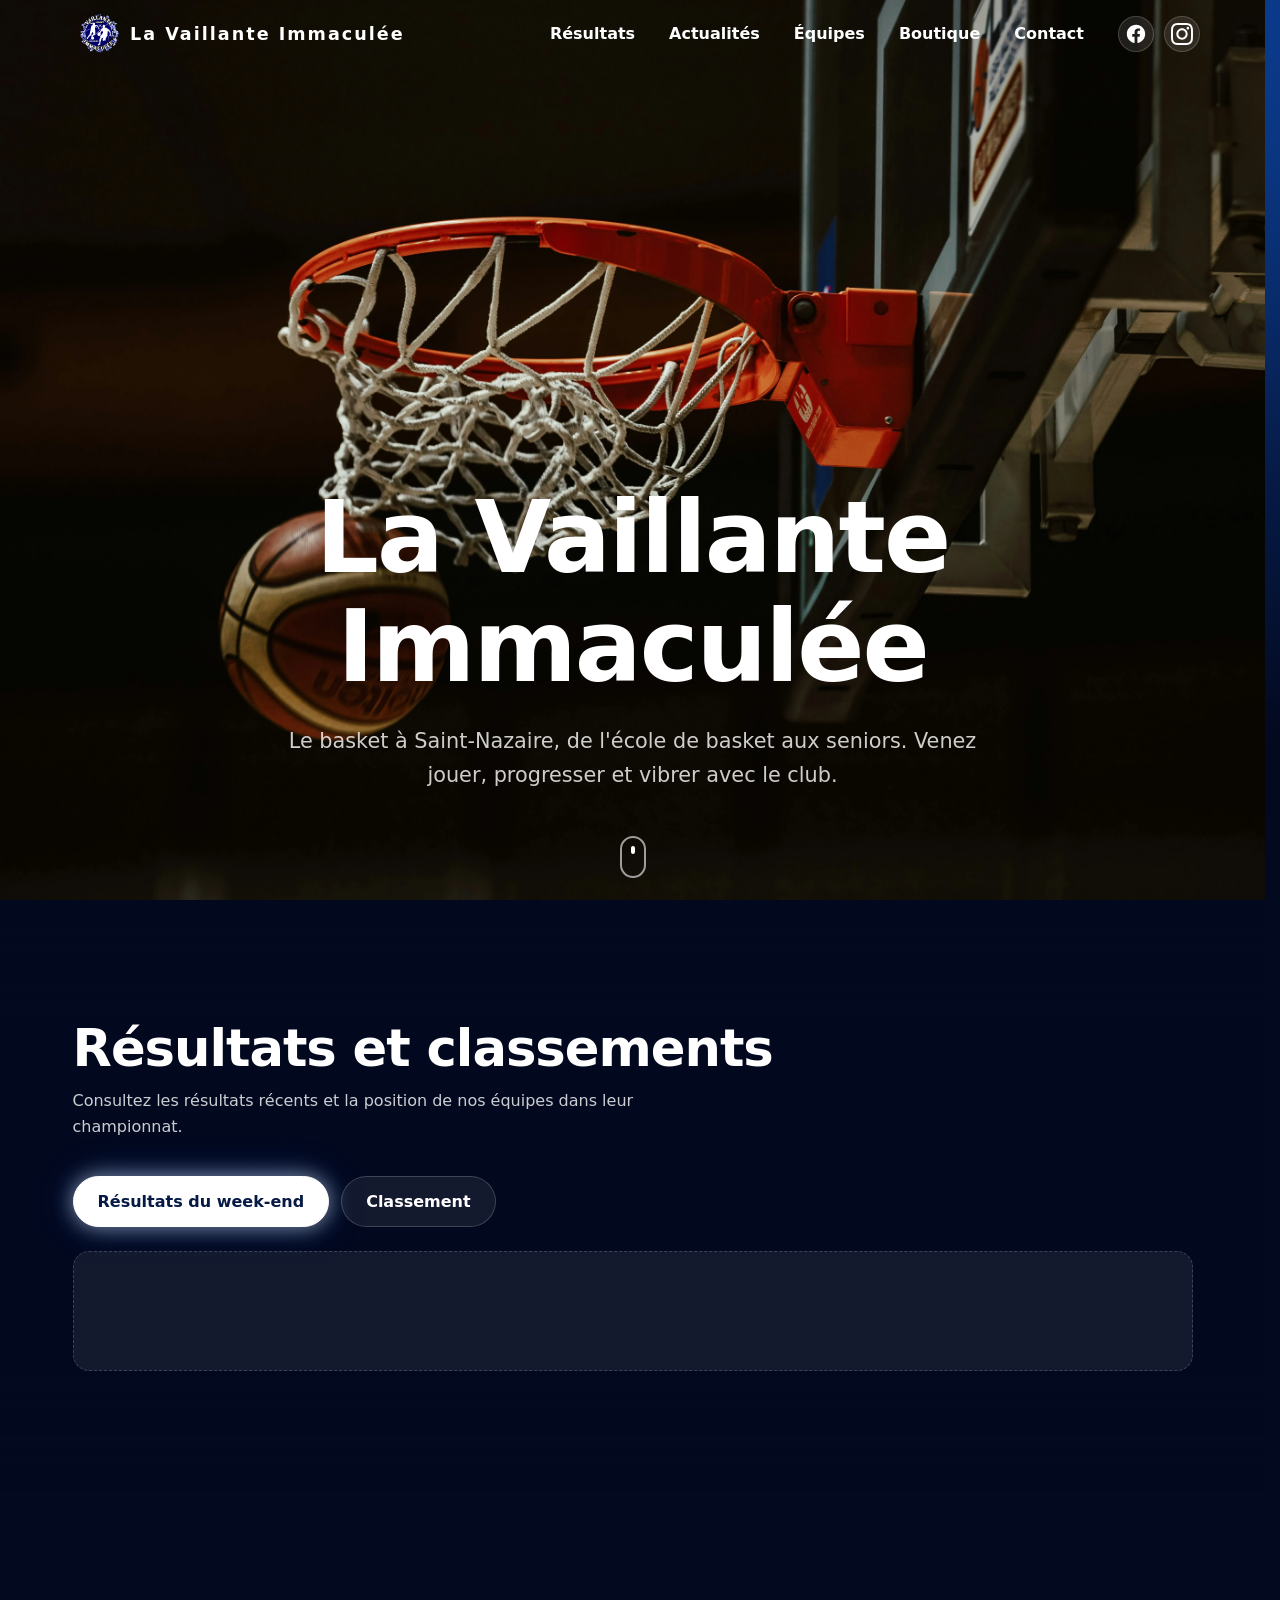
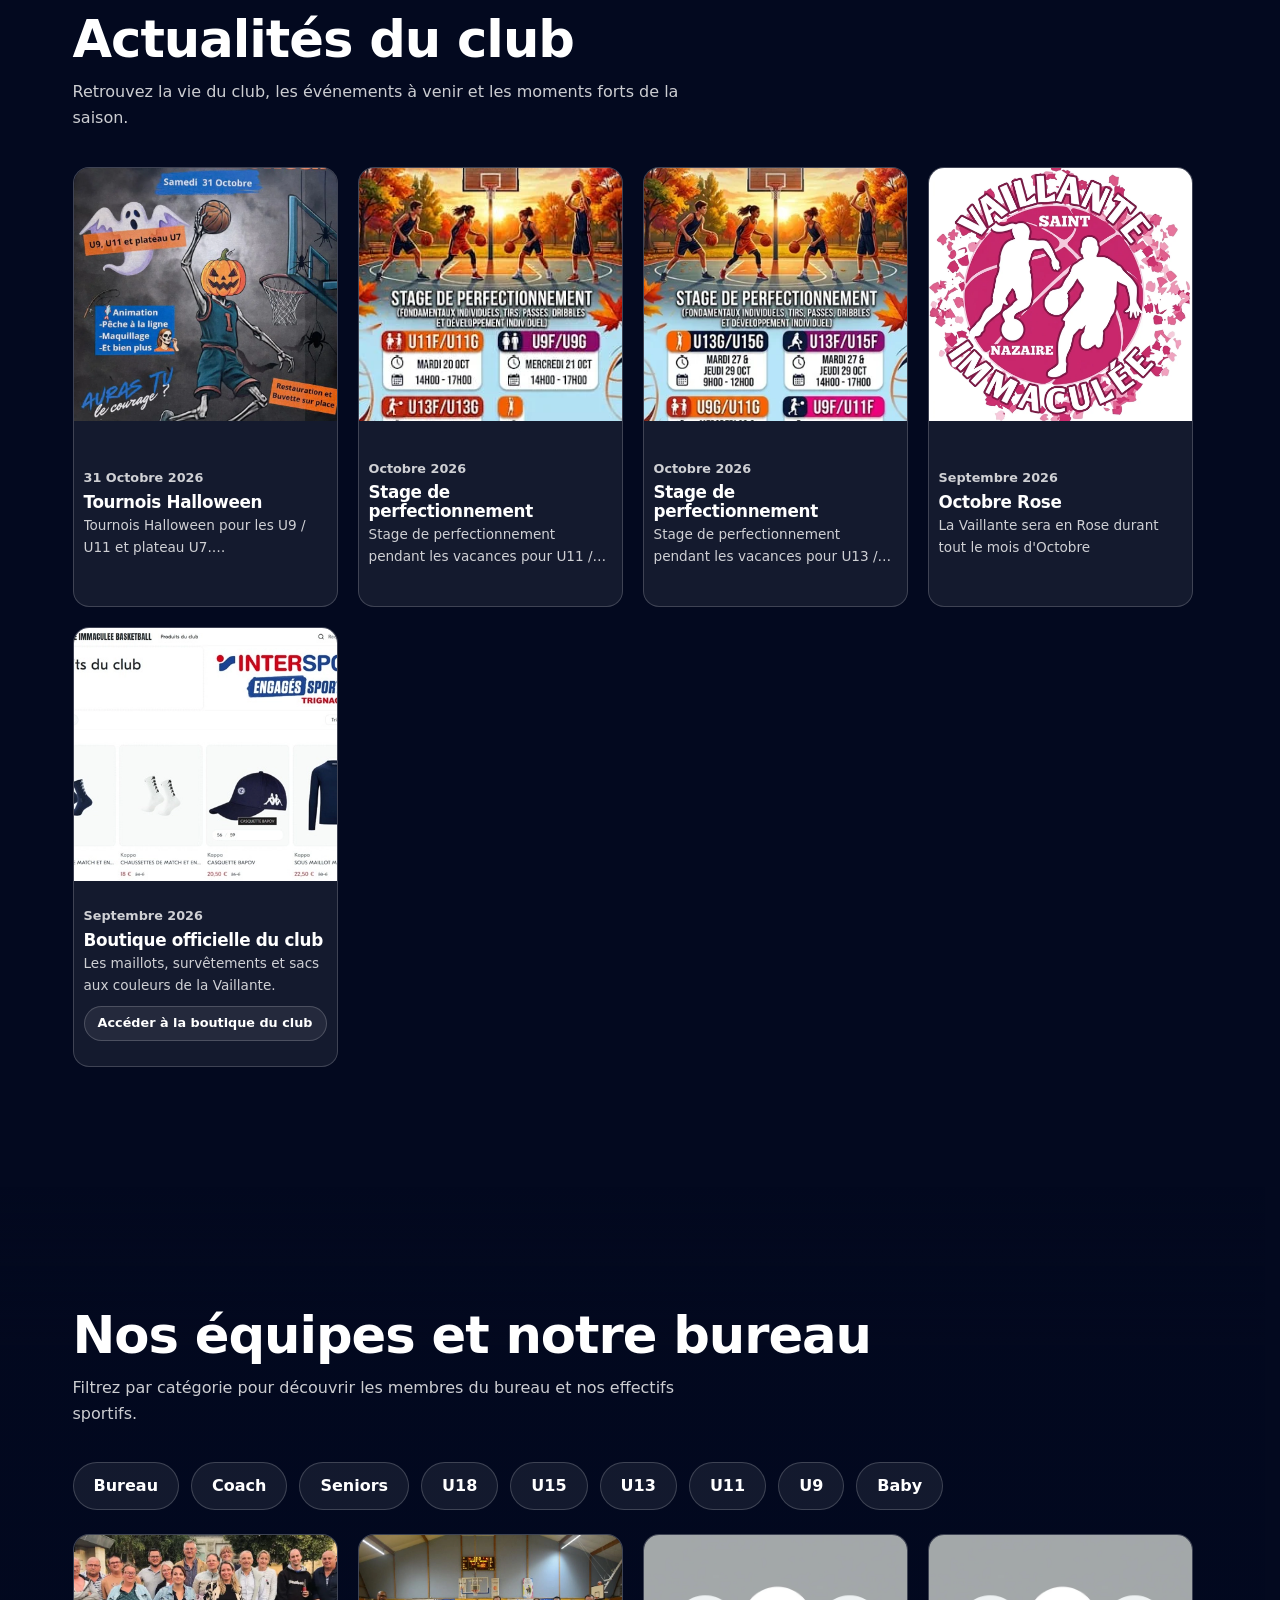
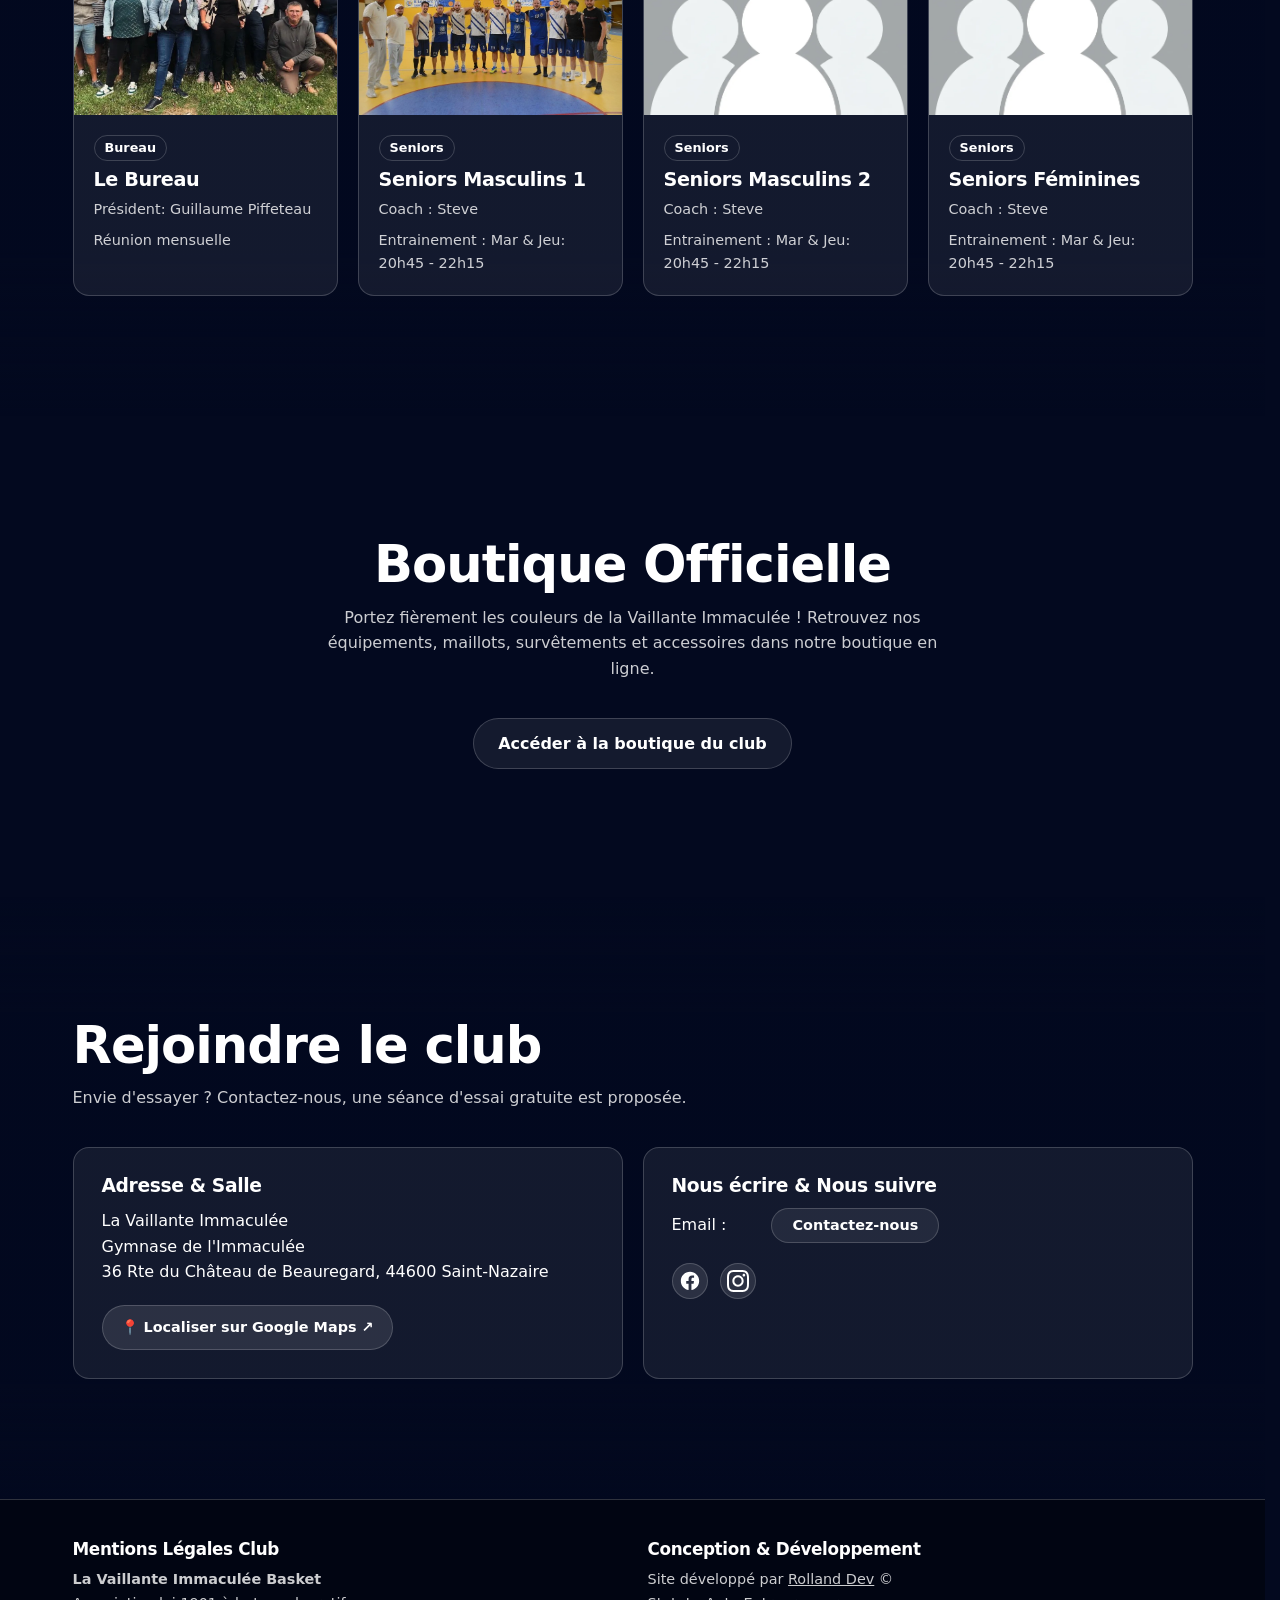
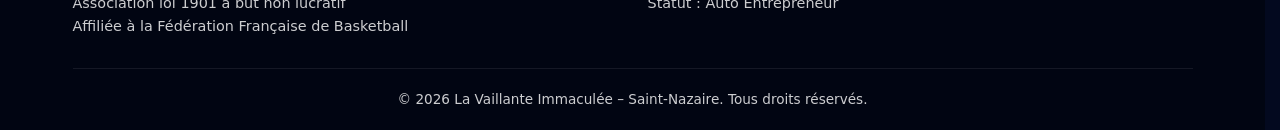
==== commit 3b340003: "VaillanteV2 10/10/26" ====
--- a/index.html
+++ b/index.html
@@ -293,6 +293,24 @@
             forts de la saison.
           </p>
           <div class="grid grid-actu">
+            <article class="card card-actu rv">
+              <div class="card-img">
+                <img
+                  src="/public/img/ActuImg/actu4.webp"
+                  alt="Illustration actu 1"
+                  loading="lazy"
+                />
+              </div>
+              <div class="card-body">
+                <span class="date">31 Octobre 2026</span>
+                <h3>Tournois Halloween</h3>
+                <p>
+                  Tournois Halloween pour les U9 / U11 et plateau U7. <br />
+                  Nombreuses animations. >Restauration sur place.
+                </p>
+              </div>
+            </article>
+
             <article class="card card-actu rv">
               <div class="card-img">
                 <img
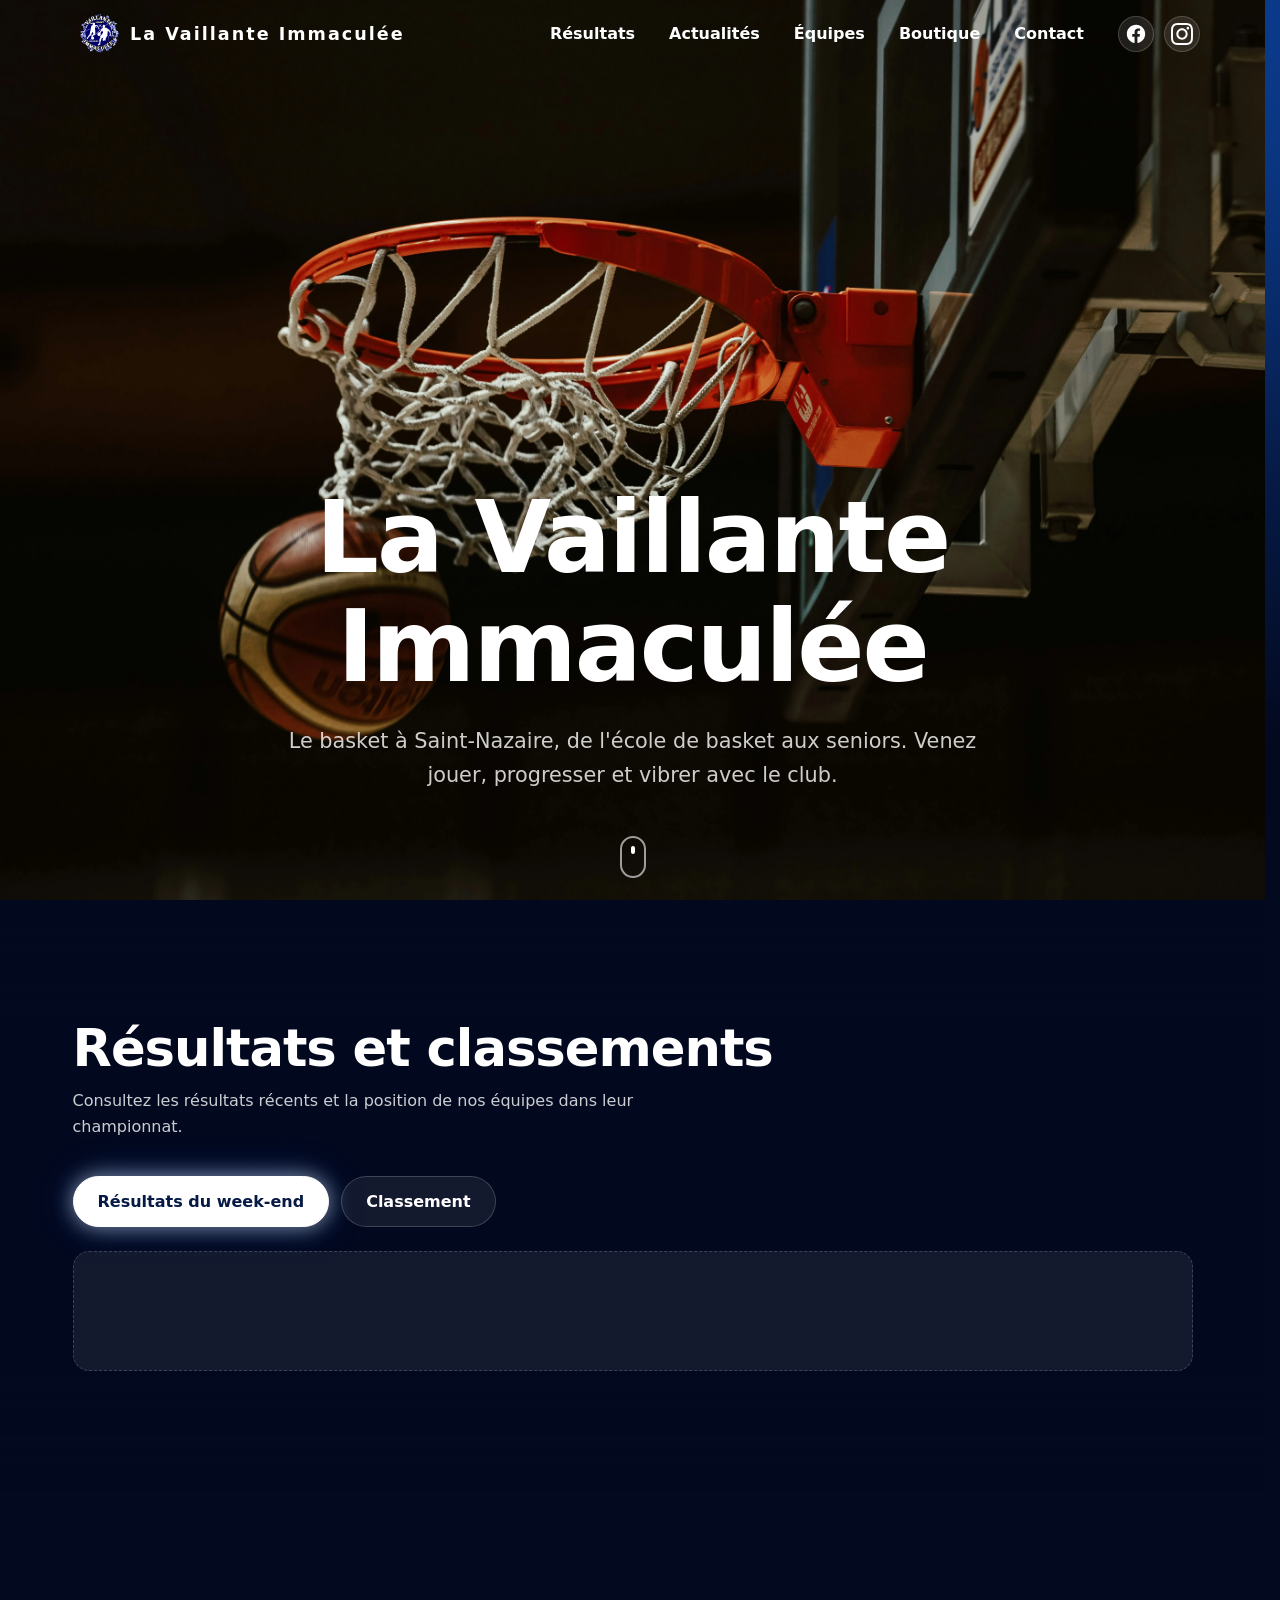
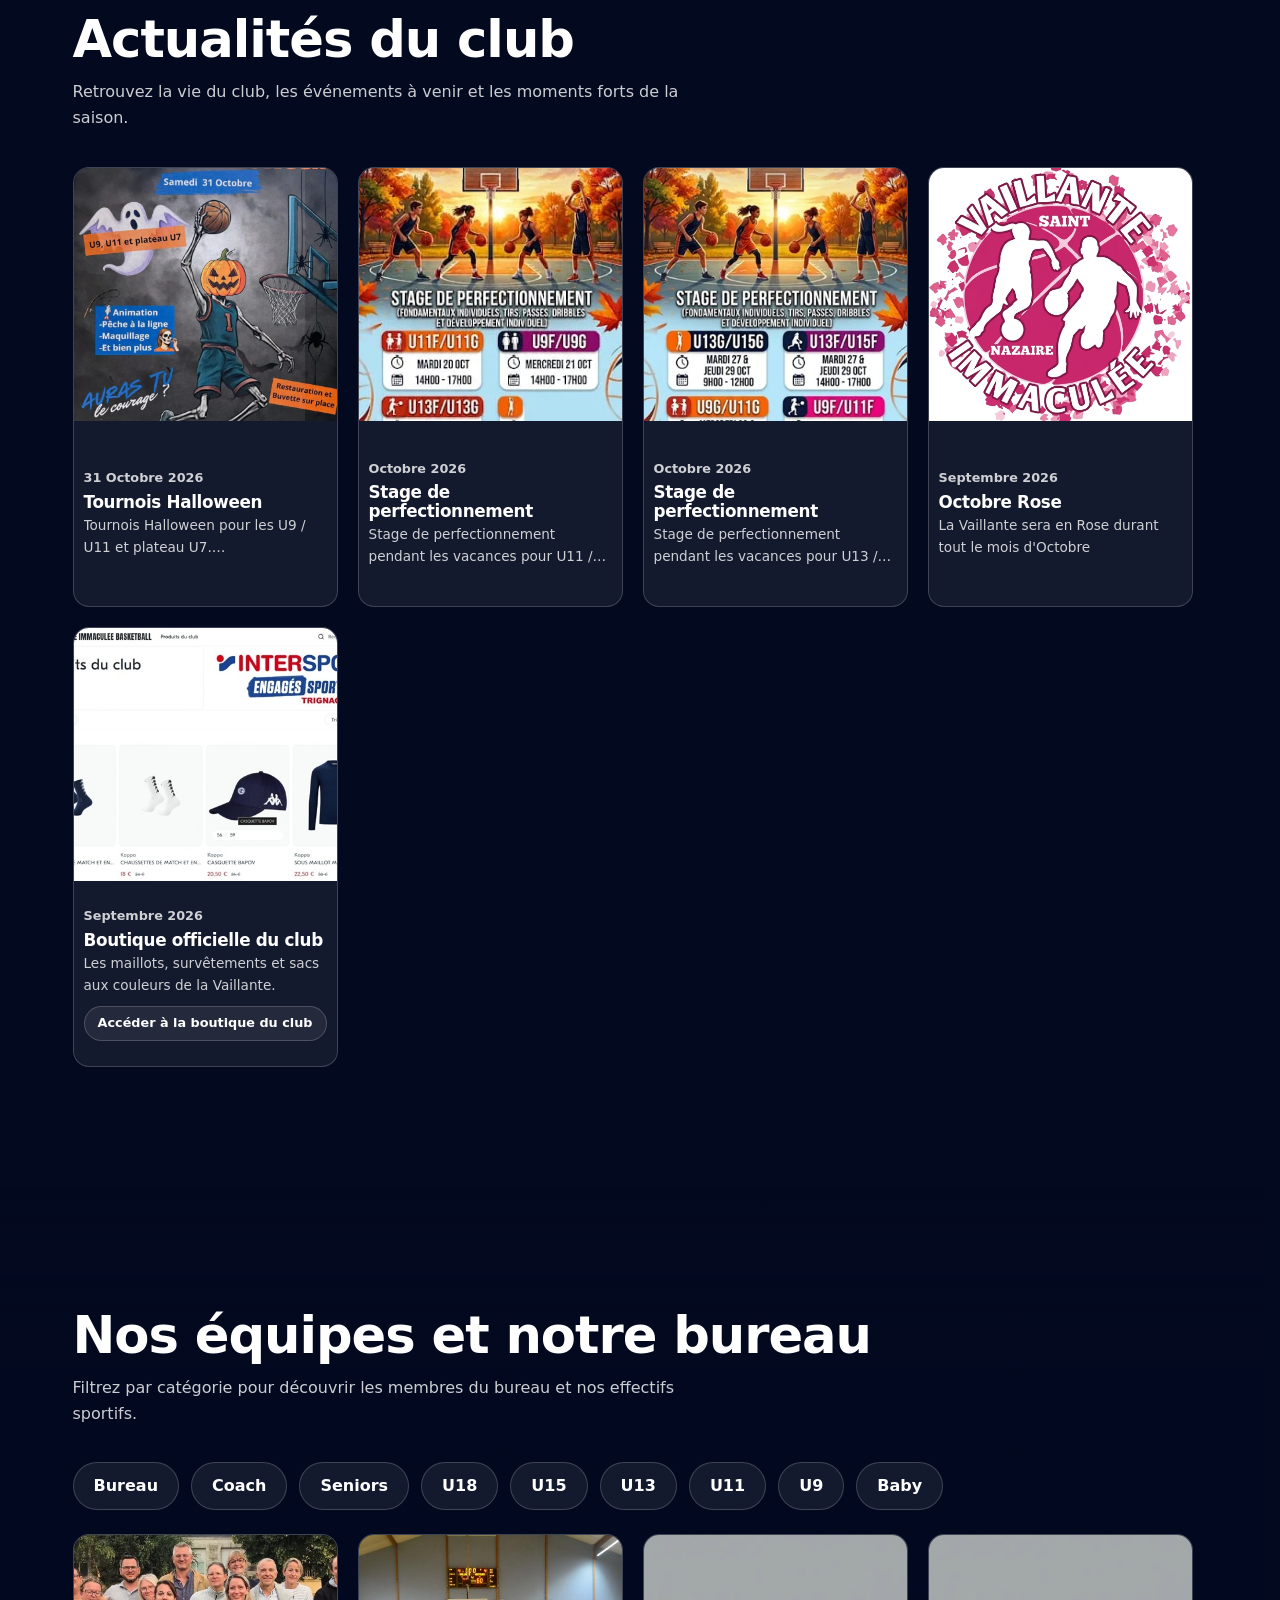
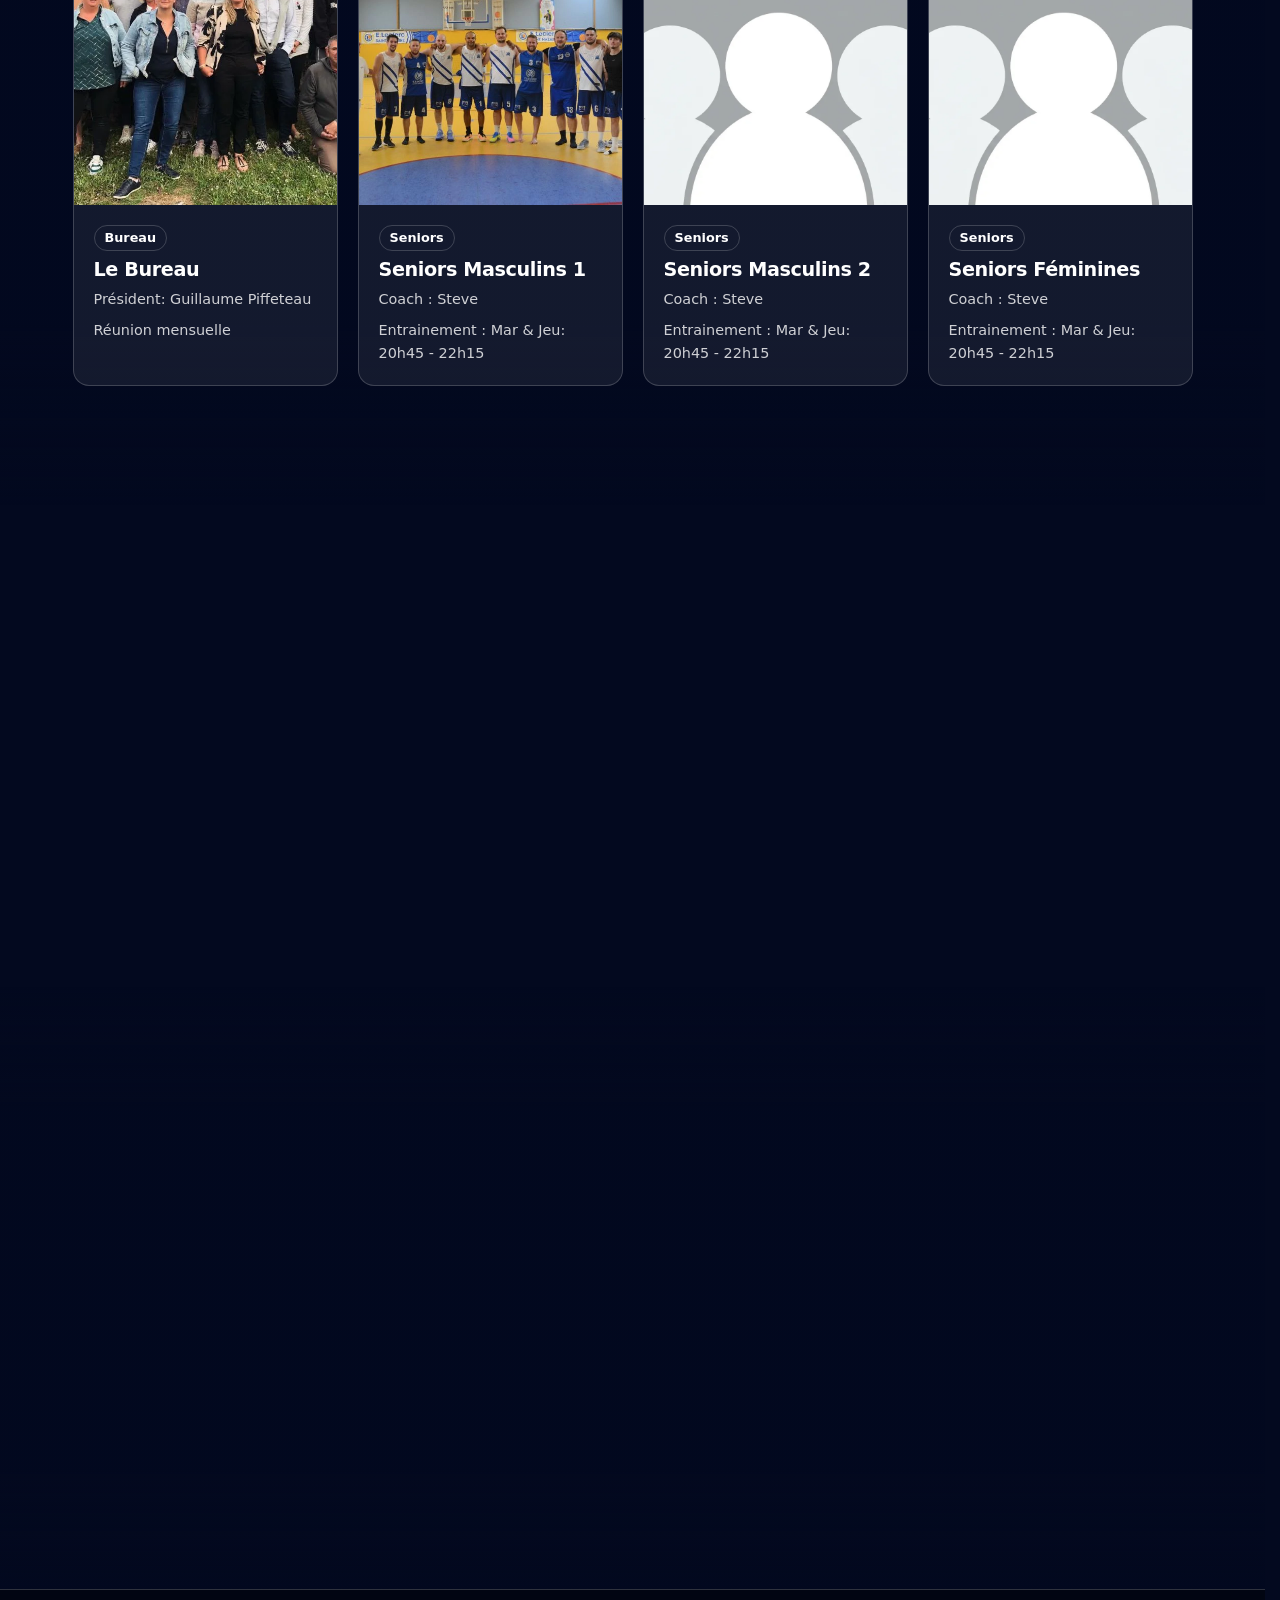
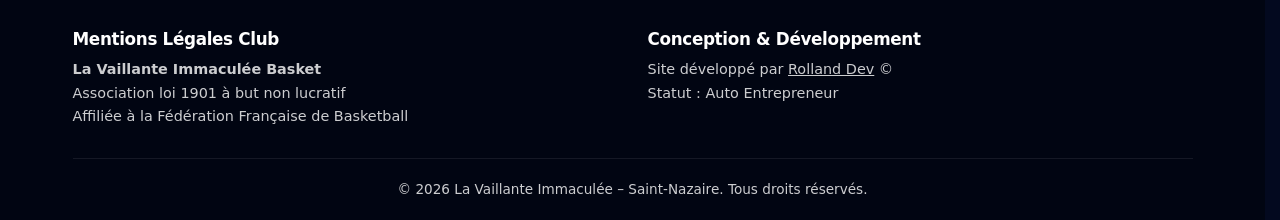
==== commit 886f15dd: "vaillanteV2 10/10/26" ====
--- a/index.html
+++ b/index.html
@@ -306,7 +306,7 @@
                 <h3>Tournois Halloween</h3>
                 <p>
                   Tournois Halloween pour les U9 / U11 et plateau U7. <br />
-                  Nombreuses animations. >Restauration sur place.
+                  Nombreuses animations. Restauration sur place.
                 </p>
               </div>
             </article>
@@ -542,6 +542,6 @@
       </div>
     </footer>
 
-    <script src="script.js"></script>
+    <script src="script.js" type="module"></script>
   </body>
 </html>
--- a/style.css
+++ b/style.css
@@ -815,7 +815,7 @@
 }
 
 .card-team .card-img {
-  height: 180px;
+  height: 270px;
   overflow: hidden;
   position: relative;
 }
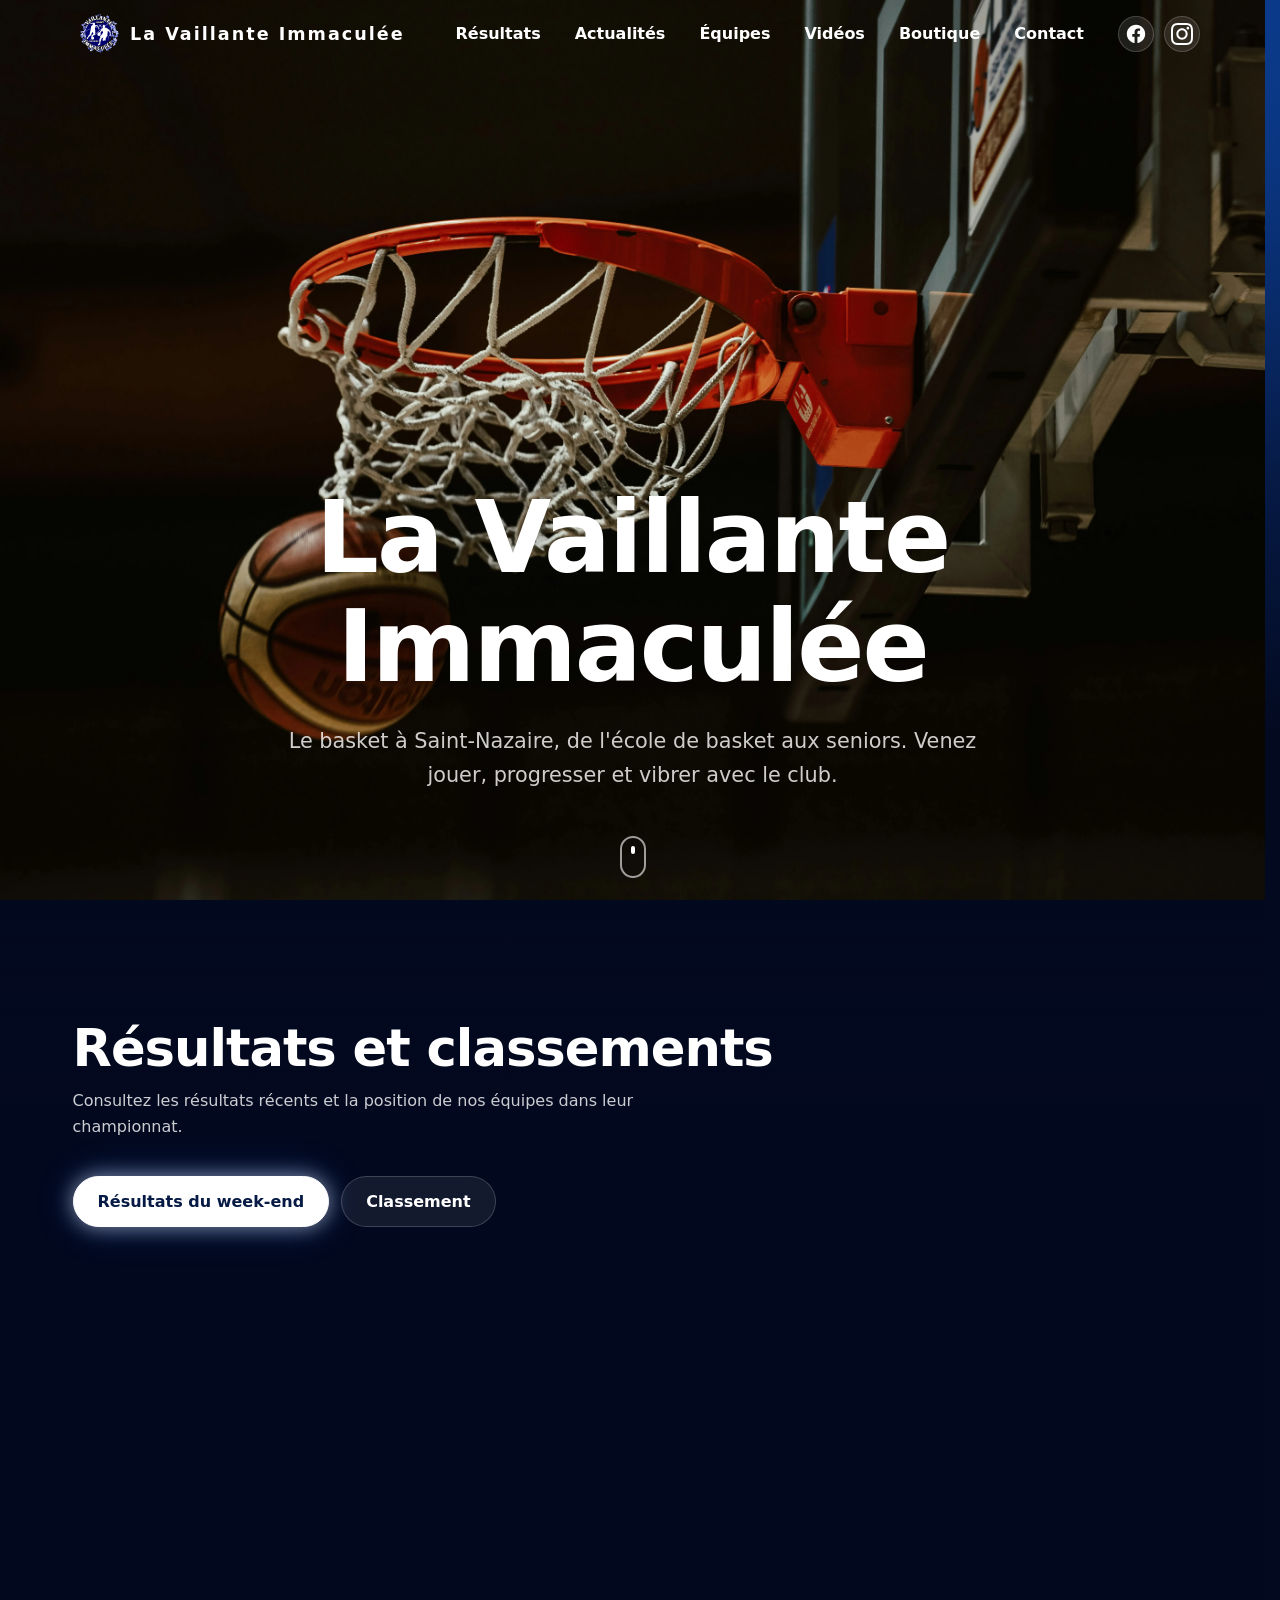
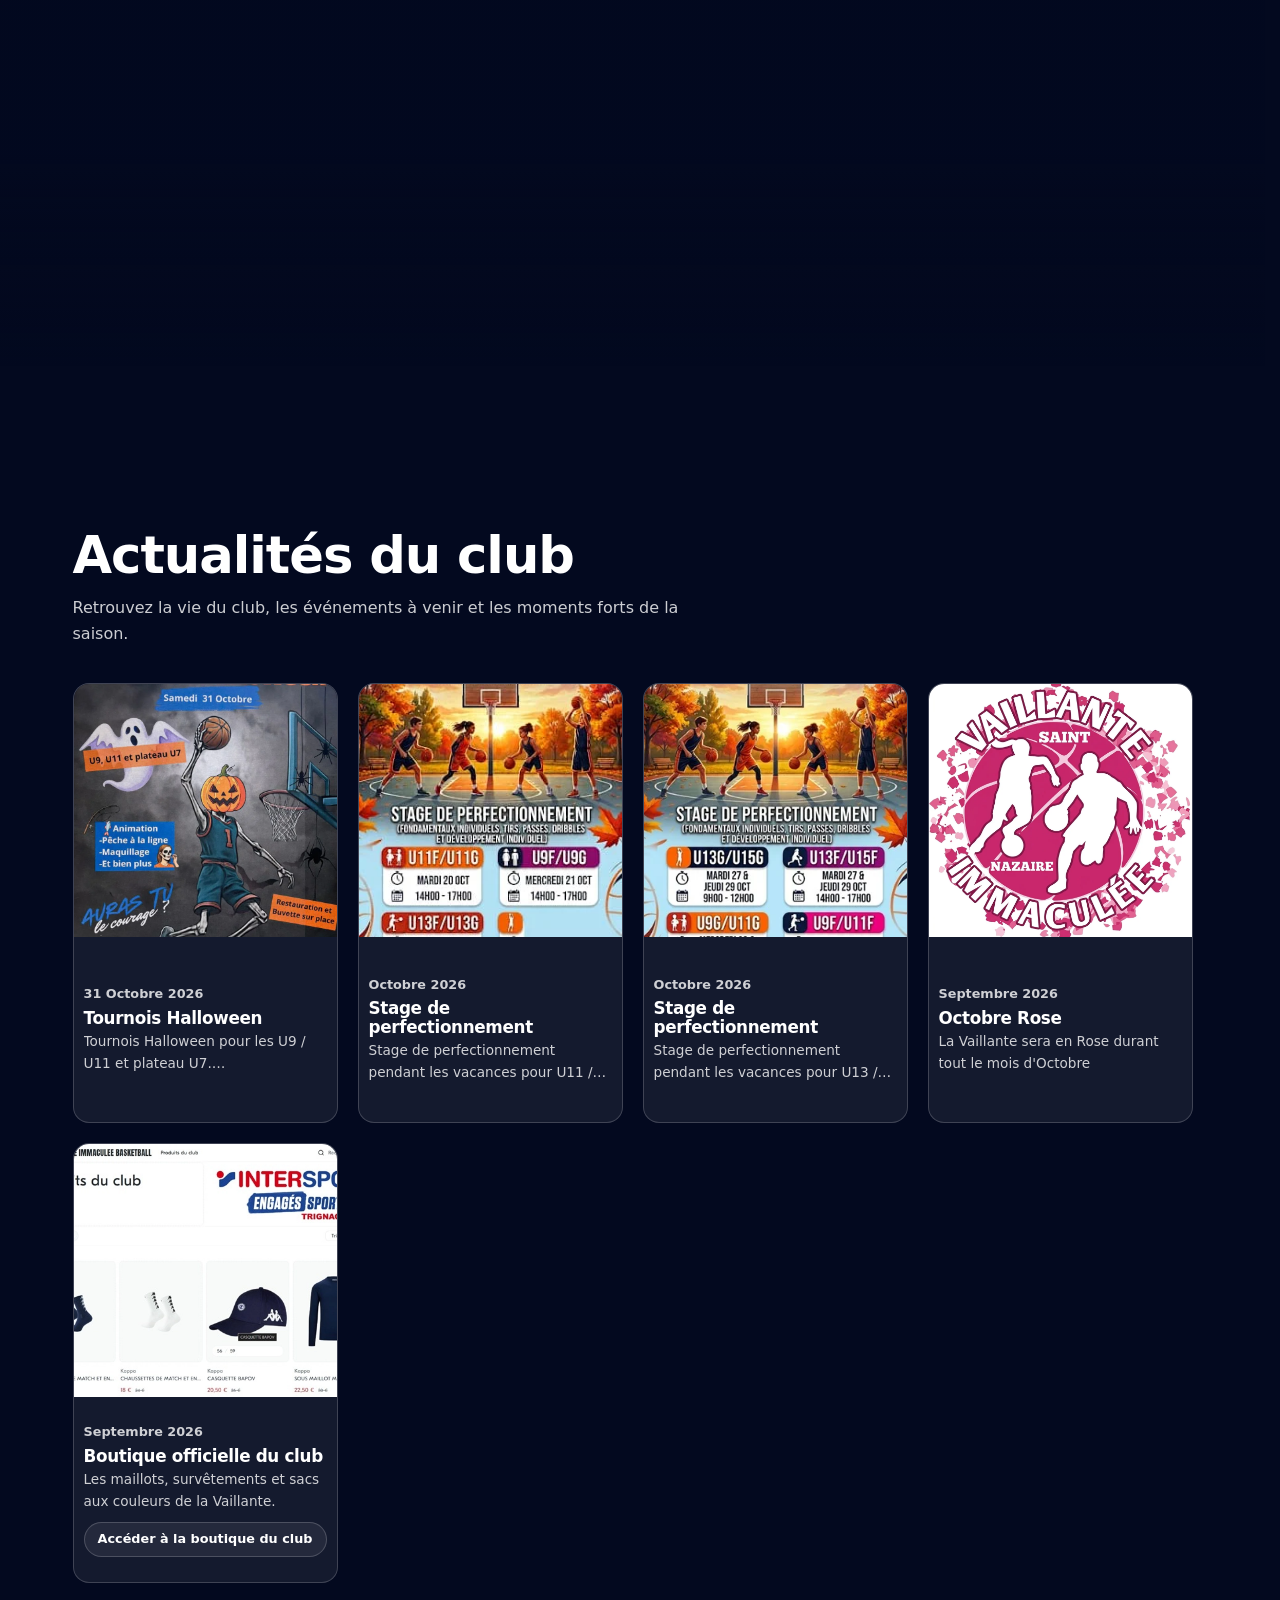
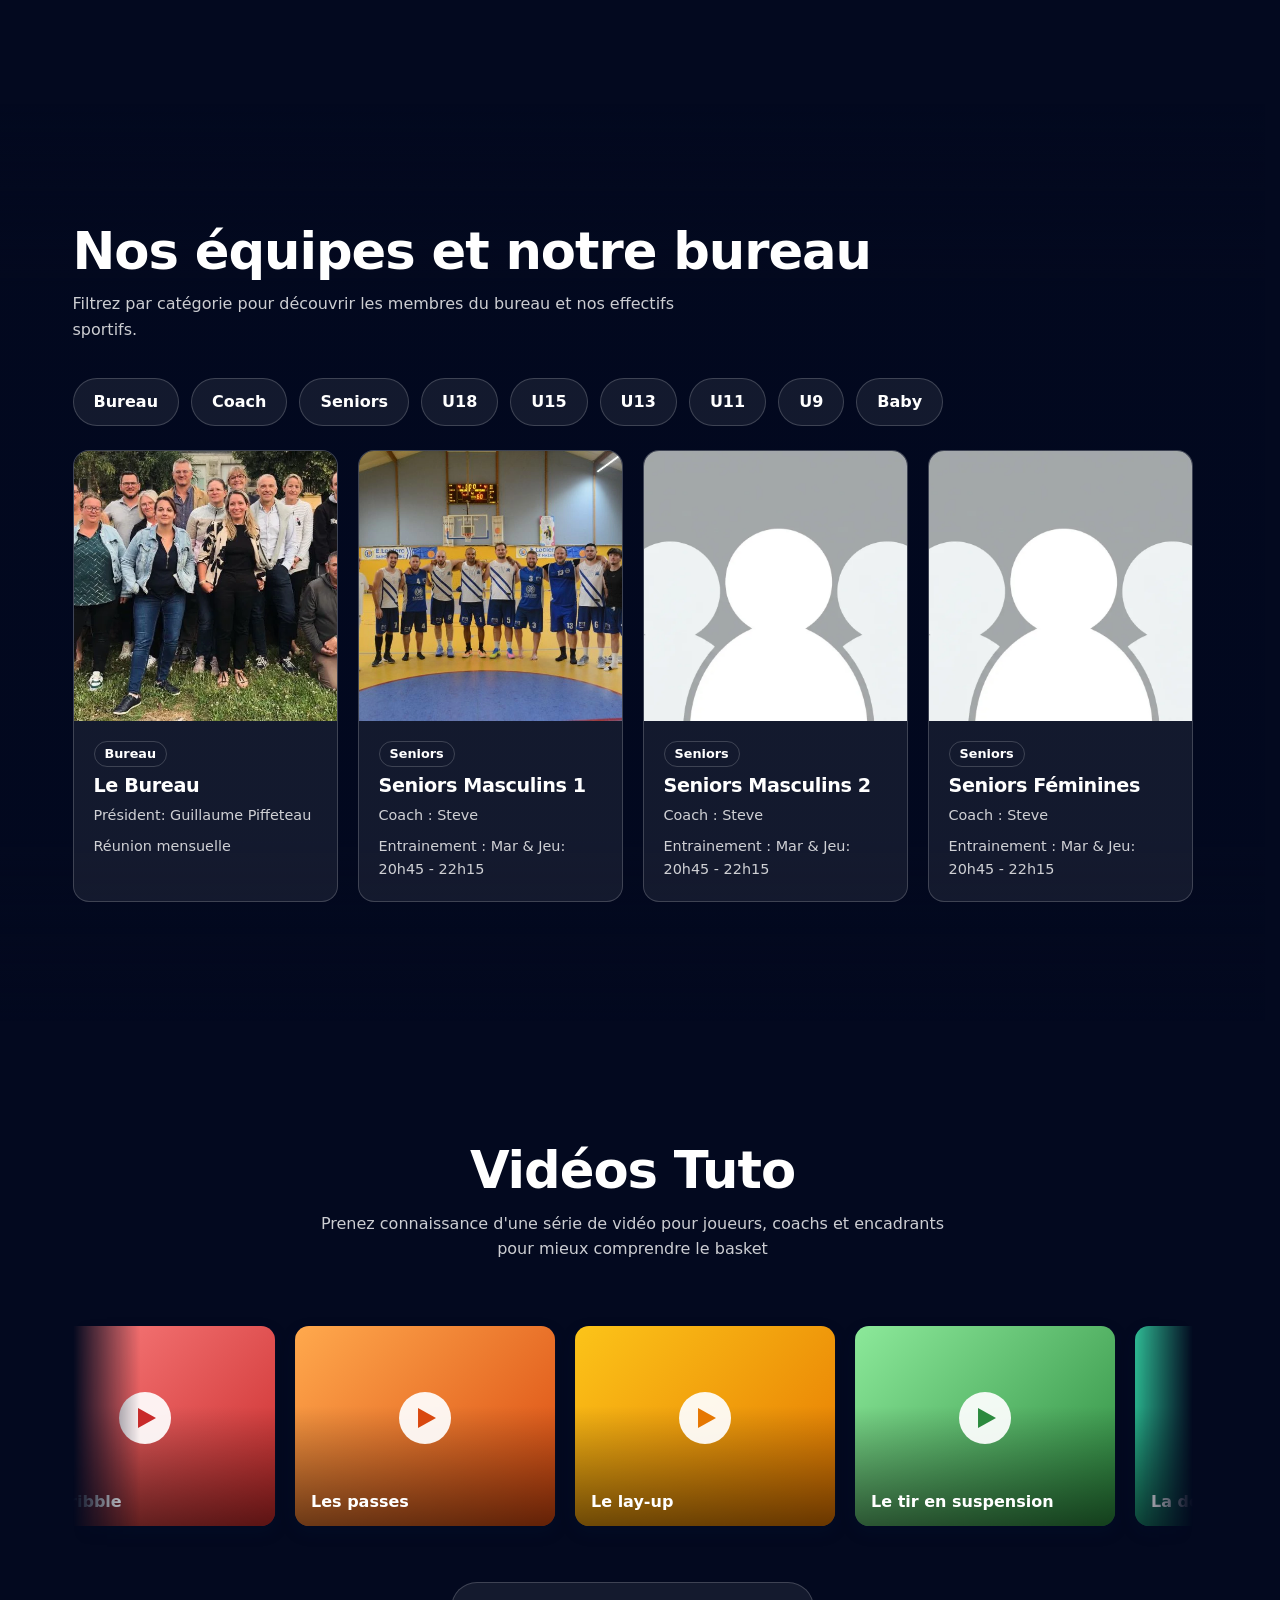
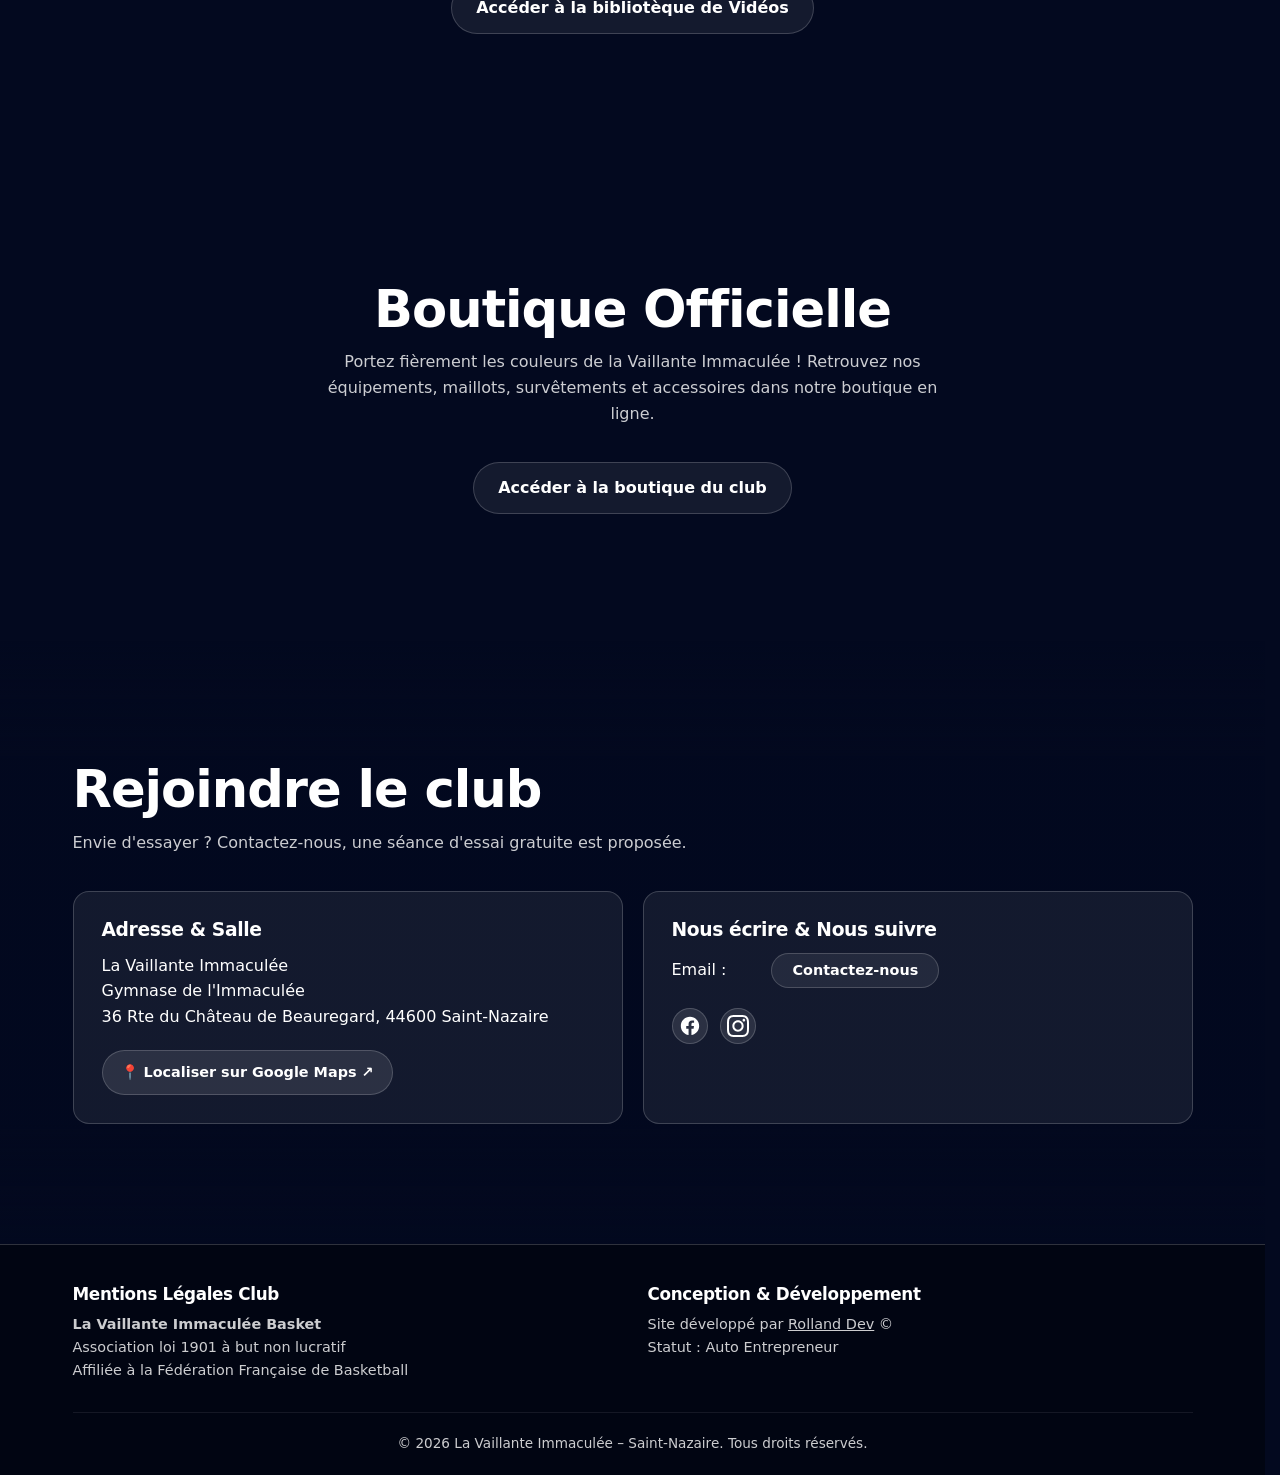
==== commit cab638eb: "vaillanteV2 11/10/26" ====
--- a/index.html
+++ b/index.html
@@ -13,7 +13,7 @@
       rel="icon"
       href="data:image/svg+xml,%3Csvg xmlns='http://www.w3.org/2000/svg' viewBox='0 0 100 100'%3E%3Ccircle cx='50' cy='50' r='48' fill='%230b3d91'/%3E%3Ccircle cx='50' cy='50' r='30' fill='none' stroke='%23fff' stroke-width='5'/%3E%3C/svg%3E"
     />
-    <link rel="stylesheet" href="style.css" />
+    <link rel="stylesheet" href="stylev2.css" />
     <script>
       try {
         if (sessionStorage.getItem("vi-intro")) {
@@ -199,6 +199,7 @@
               <li><a href="#resultats">Résultats</a></li>
               <li><a href="#actualites">Actualités</a></li>
               <li><a href="#equipes">Équipes</a></li>
+              <li><a href="/pages/videos.html">Vidéos</a></li>
               <li><a href="#boutique">Boutique</a></li>
               <li><a href="#contact">Contact</a></li>
             </ul>
@@ -276,12 +277,45 @@
               Classement
             </button>
           </div>
-          <div
-            id="api-container"
-            class="api-block rv"
-            role="tabpanel"
-            tabindex="0"
-          ></div>
+        </div>
+
+        <div class="fetch">
+          <div class="fetch-match">
+            <iframe
+              title="match"
+              src="https://widgets.scorenco.com/week-events/194467"
+              style="
+                height: 700px;
+                width: 100%;
+                border: 0;
+                border-width: 0;
+                border-radius: 25px;
+              "
+              frameborder="0"
+              height="500"
+              width="100%"
+              referrerpolicy="unsafe-url"
+              >Vaillante Immaculee St Nazaire</iframe
+            >
+          </div>
+          <div class="fetch-classement">
+            <iframe
+              title="classement"
+              src="https://widgets.scorenco.com/ranking/95000"
+              style="
+                height: 700px;
+                width: 100%;
+                border: 0;
+                border-width: 0;
+                border-radius: 25px;
+              "
+              frameborder="0"
+              height="500"
+              width="100%"
+              referrerpolicy="unsafe-url"
+              >Vaillante Immaculee St Nazaire</iframe
+            >
+          </div>
         </div>
       </section>
 
@@ -429,6 +463,116 @@
             aria-label="Filtrer par catégorie"
           ></div>
           <div class="grid" id="teams" aria-live="polite"></div>
+        </div>
+      </section>
+
+      <section class="s" id="videos" aria-labelledby="h-shop">
+        <div class="wrap" style="text-align: center">
+          <h2 id="h-shop" class="rv">Vidéos Tuto</h2>
+          <p class="sub rv" style="margin-inline: auto">
+            Prenez connaissance d'une série de vidéo pour joueurs, coachs et
+            encadrants pour mieux comprendre le basket
+          </p>
+          <div
+            class="vc rv"
+            data-video-carousel
+            role="region"
+            aria-label="Aperçu des vidéos tuto"
+          >
+            <div class="vc-viewport">
+              <div class="vc-track">
+                <a
+                  class="vc-card"
+                  href="./pages/videos.html"
+                  style="--c1: #ff8787; --c2: #c92a2a"
+                >
+                  <span class="vc-play" aria-hidden="true"></span>
+                  <span class="vc-title">Le dribble</span>
+                </a>
+                <a
+                  class="vc-card"
+                  href="./pages/videos.html"
+                  style="--c1: #ffa94d; --c2: #d9480f"
+                >
+                  <span class="vc-play" aria-hidden="true"></span>
+                  <span class="vc-title">Les passes</span>
+                </a>
+                <a
+                  class="vc-card"
+                  href="./pages/videos.html"
+                  style="--c1: #fcc419; --c2: #e67700"
+                >
+                  <span class="vc-play" aria-hidden="true"></span>
+                  <span class="vc-title">Le lay-up</span>
+                </a>
+                <a
+                  class="vc-card"
+                  href="./pages/videos.html"
+                  style="--c1: #8ce99a; --c2: #2b8a3e"
+                >
+                  <span class="vc-play" aria-hidden="true"></span>
+                  <span class="vc-title">Le tir en suspension</span>
+                </a>
+                <a
+                  class="vc-card"
+                  href="./pages/videos.html"
+                  style="--c1: #38d9a9; --c2: #087f5b"
+                >
+                  <span class="vc-play" aria-hidden="true"></span>
+                  <span class="vc-title">La défense 1 contre 1</span>
+                </a>
+                <a
+                  class="vc-card"
+                  href="./pages/videos.html"
+                  style="--c1: #3bc9db; --c2: #0b7285"
+                >
+                  <span class="vc-play" aria-hidden="true"></span>
+                  <span class="vc-title">Le rebond</span>
+                </a>
+                <a
+                  class="vc-card"
+                  href="./pages/videos.html"
+                  style="--c1: #4dabf7; --c2: #1864ab"
+                >
+                  <span class="vc-play" aria-hidden="true"></span>
+                  <span class="vc-title">L'échauffement</span>
+                </a>
+                <a
+                  class="vc-card"
+                  href="./pages/videos.html"
+                  style="--c1: #748ffc; --c2: #364fc7"
+                >
+                  <span class="vc-play" aria-hidden="true"></span>
+                  <span class="vc-title">Arbitrage et règles</span>
+                </a>
+                <a
+                  class="vc-card"
+                  href="./pages/videos.html"
+                  style="--c1: #b197fc; --c2: #6741d9"
+                >
+                  <span class="vc-play" aria-hidden="true"></span>
+                  <span class="vc-title">La table de marque</span>
+                </a>
+                <a
+                  class="vc-card"
+                  href="./pages/videos.html"
+                  style="--c1: #f783ac; --c2: #a61e4d"
+                >
+                  <span class="vc-play" aria-hidden="true"></span>
+                  <span class="vc-title">Les étirements</span>
+                </a>
+              </div>
+            </div>
+          </div>
+          <div class="rv">
+            <a
+              href="./pages/videos.html"
+              rel="noopener noreferrer"
+              class="btn-anim"
+            >
+              Accéder à la bibliotèque de Vidéos
+            </a>
+          </div>
         </div>
       </section>
 
@@ -542,6 +686,6 @@
       </div>
     </footer>
 
-    <script src="script.js" type="module"></script>
+    <script src="scriptv2.js" type="module"></script>
   </body>
 </html>
--- a/stylev2.css
+++ b/stylev2.css
@@ -0,0 +1,1380 @@
+:root {
+  --b1: #1d5fd1;
+  --b2: #0b3d91;
+  --b3: #061a45;
+  --k: #03091f;
+  --mut: rgba(255, 255, 255, 0.8);
+  --card: rgba(255, 255, 255, 0.07);
+  --line: rgba(255, 255, 255, 0.18);
+  --r: 16px;
+  --ease: cubic-bezier(0.2, 0.7, 0.2, 1);
+}
+
+* {
+  box-sizing: border-box;
+  margin: 0;
+  padding: 0;
+}
+
+html {
+  scroll-behavior: smooth;
+  scroll-padding-top: 76px;
+  scrollbar-gutter: stable;
+}
+
+html.intro-on {
+  overflow: hidden;
+}
+
+body {
+  font:
+    16px/1.6 system-ui,
+    -apple-system,
+    "Segoe UI",
+    Roboto,
+    Helvetica,
+    Arial,
+    sans-serif;
+  color: #fff;
+  background: var(--k);
+  min-height: 100vh;
+}
+
+body::before {
+  content: "";
+  position: fixed;
+  inset: 0;
+  z-index: -1;
+  background: radial-gradient(
+    ellipse 120% 90% at 50% 0%,
+    var(--b1) 0%,
+    var(--b2) 38%,
+    var(--b3) 72%,
+    var(--k) 100%
+  );
+}
+
+a {
+  color: inherit;
+}
+
+h1,
+h2,
+h3,
+h4 {
+  line-height: 1.1;
+  letter-spacing: -0.02em;
+}
+
+:focus-visible {
+  outline: 3px solid #fff;
+  outline-offset: 3px;
+  border-radius: 6px;
+}
+
+.sr {
+  position: absolute;
+  width: 1px;
+  height: 1px;
+  overflow: hidden;
+  clip: rect(0 0 0 0);
+  white-space: nowrap;
+}
+
+.skip {
+  position: absolute;
+  left: 12px;
+  top: -60px;
+  background: #fff;
+  color: #061a45;
+  padding: 8px 14px;
+  border-radius: 8px;
+  z-index: 200;
+  font-weight: 700;
+}
+
+.skip:focus {
+  top: 12px;
+}
+
+.wrap {
+  width: min(1120px, 100% - 40px);
+  margin-inline: auto;
+}
+
+svg.lg {
+  width: 100%;
+  height: 100%;
+  display: block;
+}
+
+svg.icon {
+  width: 22px;
+  height: 22px;
+  display: block;
+}
+
+.intro {
+  position: fixed;
+  inset: 0;
+  z-index: 150;
+  display: grid;
+  place-items: center;
+  align-content: center;
+  gap: 2rem;
+  animation: out 0.3s 3.6s forwards;
+}
+
+html.no-intro .intro {
+  display: none;
+}
+
+.veil {
+  position: absolute;
+  inset: 0;
+  background: radial-gradient(
+    circle at 50% 45%,
+    #1250c0 0%,
+    #061a45 55%,
+    #000 100%
+  );
+  transition: opacity 0.85s ease;
+}
+
+.intro.go .veil {
+  opacity: 0;
+}
+
+.fly {
+  --s: min(48vmin, 300px);
+  width: var(--s);
+  height: var(--s);
+  position: relative;
+  perspective: 1100px;
+  transition: transform 0.9s cubic-bezier(0.65, 0, 0.3, 1);
+  will-change: transform;
+}
+
+.coin {
+  width: 100%;
+  height: 100%;
+  position: relative;
+  transform-style: preserve-3d;
+  animation: spin 2.05s cubic-bezier(0.25, 0.75, 0.2, 1) forwards;
+}
+
+.coin > * {
+  position: absolute;
+  inset: 0;
+  border-radius: 50%;
+}
+
+.coin .f {
+  transform: translateZ(9px);
+  backface-visibility: hidden;
+}
+
+.coin .b {
+  transform: rotateY(180deg) translateZ(9px);
+  backface-visibility: hidden;
+}
+
+.intro p {
+  position: relative;
+  font-size: clamp(1rem, 3.4vw, 1.5rem);
+  font-weight: 700;
+  letter-spacing: 0.04em;
+  opacity: 0;
+  animation: cap 0.8s 1s forwards;
+}
+
+.intro.go p {
+  animation: capout 0.3s forwards;
+}
+
+@keyframes spin {
+  0% {
+    transform: rotateY(-900deg) rotateX(25deg) scale(0.15);
+    opacity: 0;
+  }
+  15% {
+    opacity: 1;
+  }
+  80%,
+  100% {
+    transform: rotateY(0) rotateX(0) scale(1);
+  }
+}
+
+@keyframes cap {
+  to {
+    opacity: 1;
+  }
+}
+@keyframes capout {
+  from {
+    opacity: 1;
+  }
+  to {
+    opacity: 0;
+  }
+}
+@keyframes out {
+  to {
+    opacity: 0;
+    visibility: hidden;
+  }
+}
+
+header {
+  position: fixed;
+  inset: 0 0 auto;
+  z-index: 50;
+  transition:
+    background 0.3s,
+    box-shadow 0.3s;
+}
+
+header.solid {
+  background: rgba(3, 9, 31, 0.88);
+  backdrop-filter: blur(10px);
+  box-shadow: 0 1px 0 var(--line);
+}
+
+.bar {
+  display: flex;
+  align-items: center;
+  justify-content: space-between;
+  height: 68px;
+}
+
+.brand {
+  display: flex;
+  align-items: center;
+  gap: 10px;
+  text-decoration: none;
+  font-weight: 800;
+}
+
+.brand svg {
+  width: 40px;
+  height: 40px;
+}
+
+.brand span {
+  transition: opacity 0.5s;
+  font-size: 1.1rem;
+  letter-spacing: 2px;
+}
+
+html.intro-on .brand svg,
+html.intro-on .brand span {
+  opacity: 0;
+}
+
+.nav-container {
+  display: flex;
+  align-items: center;
+  gap: 20px;
+}
+
+nav ul {
+  display: flex;
+  gap: 6px;
+  list-style: none;
+}
+
+nav a {
+  display: block;
+  padding: 8px 14px;
+  border-radius: 99px;
+  text-decoration: none;
+  font-weight: 600;
+  transition: background 0.2s;
+}
+
+nav a:hover {
+  background: rgba(255, 255, 255, 0.14);
+}
+
+.header-socials {
+  display: flex;
+  gap: 10px;
+  align-items: center;
+}
+
+.header-socials a,
+.contact-socials a {
+  display: grid;
+  place-items: center;
+  width: 36px;
+  height: 36px;
+  border-radius: 50%;
+  background: rgba(255, 255, 255, 0.1);
+  border: 1px solid var(--line);
+  color: #fff;
+  transition:
+    background 0.2s,
+    transform 0.2s;
+}
+
+.header-socials a:hover,
+.contact-socials a:hover {
+  background: #fff;
+  color: #061a45;
+  transform: translateY(-2px);
+}
+
+.burger {
+  display: none;
+  background: none;
+  border: 1px solid var(--line);
+  color: #fff;
+  border-radius: 10px;
+  width: 44px;
+  height: 44px;
+  cursor: pointer;
+}
+
+.burger span {
+  display: block;
+  width: 20px;
+  height: 2px;
+  background: #fff;
+  margin: 5px auto;
+  transition:
+    transform 0.3s,
+    opacity 0.3s;
+}
+
+.burger[aria-expanded="true"] span:nth-child(1) {
+  transform: translateY(7px) rotate(45deg);
+}
+.burger[aria-expanded="true"] span:nth-child(2) {
+  opacity: 0;
+}
+.burger[aria-expanded="true"] span:nth-child(3) {
+  transform: translateY(-7px) rotate(-45deg);
+}
+
+.hero {
+  min-height: 100vh;
+  min-height: 100svh;
+  display: grid;
+  align-items: end;
+  padding: 96px 0 72px;
+  position: relative;
+  overflow: hidden;
+  background: url("/public/img/bkgd_header/background.webp") center / cover;
+}
+
+.hero::after {
+  content: "";
+  position: absolute;
+  width: 140vmax;
+  height: 140vmax;
+  left: 50%;
+  top: 50%;
+  translate: -50% -50%;
+  border-radius: 50%;
+  border: 2px solid rgba(255, 255, 255, 0.07);
+  box-shadow:
+    0 0 0 18vmax rgba(255, 255, 255, 0.025),
+    0 0 0 36vmax rgba(255, 255, 255, 0.02);
+  pointer-events: none;
+}
+
+.hero .wrap {
+  display: grid;
+  justify-items: center;
+  text-align: center;
+  position: relative;
+  z-index: 1;
+}
+
+.hero h1 {
+  font-size: clamp(2.6rem, 8vw, 6.2rem);
+  font-weight: 900;
+  text-wrap: balance;
+  max-width: 12em;
+}
+
+.hero p.lead {
+  font-size: clamp(1.05rem, 2vw, 1.3rem);
+  color: var(--mut);
+  max-width: 34em;
+  margin: 24px auto 36px;
+}
+
+.btns {
+  display: flex;
+  flex-wrap: wrap;
+  gap: 12px;
+  justify-content: center;
+}
+
+.btn {
+  display: inline-block;
+  padding: 14px 26px;
+  border-radius: 99px;
+  font-weight: 700;
+  text-decoration: none;
+  border: 2px solid #fff;
+  color: #fff;
+  background: transparent;
+  transition:
+    transform 0.25s var(--ease),
+    background 0.25s,
+    color 0.25s;
+  cursor: pointer;
+  font-size: 1rem;
+}
+
+.btn:hover {
+  transform: translateY(-3px);
+}
+.btn.main {
+  background: #fff;
+  color: #061a45;
+}
+.btn:not(.main):hover {
+  background: rgba(255, 255, 255, 0.14);
+}
+
+.scroll {
+  position: absolute;
+  bottom: 22px;
+  left: 50%;
+  translate: -50% 0;
+  width: 26px;
+  height: 42px;
+  border: 2px solid rgba(255, 255, 255, 0.6);
+  border-radius: 14px;
+}
+
+.scroll::after {
+  content: "";
+  position: absolute;
+  left: 50%;
+  top: 8px;
+  width: 4px;
+  height: 8px;
+  margin-left: -2px;
+  background: #fff;
+  border-radius: 4px;
+  animation: dot 1.8s infinite;
+}
+
+@keyframes dot {
+  0% {
+    opacity: 1;
+    transform: none;
+  }
+  100% {
+    opacity: 0;
+    transform: translateY(14px);
+  }
+}
+
+section.s {
+  padding: clamp(72px, 10vw, 120px) 0;
+}
+
+section.s.dark {
+  background: linear-gradient(
+    180deg,
+    transparent,
+    rgba(3, 9, 31, 0.7) 20%,
+    rgba(3, 9, 31, 0.7) 80%,
+    transparent
+  );
+}
+
+.s h2 {
+  font-size: clamp(2rem, 4.5vw, 3.2rem);
+  margin-bottom: 12px;
+}
+
+.s .sub {
+  color: var(--mut);
+  max-width: 40em;
+  margin-bottom: 36px;
+}
+
+.rv {
+  opacity: 0;
+  transform: translateY(24px);
+  transition:
+    opacity 0.7s var(--ease),
+    transform 0.7s var(--ease);
+}
+
+.rv.in {
+  opacity: 1;
+  transform: none;
+}
+
+.btn-anim {
+  position: relative;
+  display: inline-block;
+  background: var(--card);
+  color: #fff;
+  border: 1px solid var(--line);
+  padding: 12px 24px;
+  border-radius: 99px;
+  font: inherit;
+  font-weight: 700;
+  cursor: pointer;
+  overflow: hidden;
+  z-index: 1;
+  text-decoration: none;
+  transition:
+    color 0.3s ease,
+    border-color 0.3s ease,
+    box-shadow 0.3s ease,
+    transform 0.2s ease;
+}
+
+.btn-anim::before {
+  content: "";
+  position: absolute;
+  inset: 0;
+  background: #fff;
+  border-radius: 99px;
+  z-index: -1;
+  transform: scaleX(0);
+  transform-origin: left;
+  transition: transform 0.35s cubic-bezier(0.2, 0.7, 0.2, 1);
+}
+
+.btn-anim:hover::before {
+  transform: scaleX(1);
+}
+
+.btn-anim:hover {
+  color: #061a45;
+  border-color: #fff;
+  transform: translateY(-2px);
+}
+
+.btn-anim[aria-selected="true"] {
+  background: #fff;
+  color: #061a45;
+  border-color: #fff;
+  box-shadow:
+    0 0 20px rgba(255, 255, 255, 0.5),
+    0 0 35px rgba(29, 95, 209, 0.4);
+}
+
+.btn-anim[aria-selected="true"]::before {
+  transform: scaleX(1);
+}
+
+.tabs,
+.filters {
+  display: flex;
+  flex-wrap: wrap;
+  gap: 12px;
+  margin-bottom: 24px;
+}
+
+.filters button {
+  background: var(--card);
+  color: #fff;
+  border: 1px solid var(--line);
+  padding: 10px 20px;
+  border-radius: 99px;
+  font: inherit;
+  font-weight: 600;
+  cursor: pointer;
+  transition:
+    background 0.2s,
+    color 0.2s,
+    transform 0.2s;
+}
+
+.filters button:hover {
+  transform: translateY(-2px);
+}
+.filters button[aria-pressed="true"] {
+  background: #fff;
+  color: #061a45;
+  border-color: #fff;
+}
+
+/********** Fetch score *******/
+
+#resultats {
+  padding-bottom: 0px;
+}
+
+.fetch {
+  position: relative;
+  display: flex;
+  justify-content: center;
+  align-items: center;
+  width: 90%;
+  height: 700px;
+  margin: 40px auto;
+}
+
+.fetch .fetch-match {
+  height: auto;
+  width: 100%;
+  border-radius: 25px;
+  transition: 0.4s ease;
+  z-index: 2;
+}
+
+.fetch .fetch-classement {
+  position: absolute;
+  top: 0;
+  left: 200px;
+  height: auto;
+  width: 100%;
+  margin: auto 0;
+  border-radius: 25px;
+  transition: 0.4s ease;
+  opacity: 0;
+  z-index: 0;
+}
+
+.fetch-active {
+  left: 0 !important;
+  opacity: 1 !important;
+  z-index: 3 !important;
+}
+
+.fetch-hidden {
+  opacity: 0 !important;
+  z-index: 0 !important;
+}
+
+/*********** Fin css fetch ********/
+
+.grid {
+  display: grid;
+  grid-template-columns: repeat(auto-fill, minmax(250px, 1fr));
+  gap: 20px;
+}
+
+.card {
+  background: var(--card);
+  border: 1px solid var(--line);
+  border-radius: var(--r);
+  overflow: hidden;
+  transition:
+    transform 0.3s var(--ease),
+    border-color 0.3s;
+}
+
+.card:hover {
+  /* transform: translateY(-6px); */
+  border-color: #fff;
+  cursor: pointer;
+}
+
+.grid-actu {
+  grid-template-columns: repeat(auto-fill, minmax(260px, 1fr));
+}
+
+.card-actu {
+  display: flex;
+  flex-direction: column;
+  height: 440px;
+  z-index: 2;
+}
+
+/******* ********/
+
+/******* ********/
+
+/* Arrière-plan sombre de la popup */
+
+.modal {
+  display: none; /* Caché par défaut */
+  display: flex;
+  align-items: center;
+  justify-content: center;
+  position: fixed;
+  z-index: -1;
+  left: 0;
+  top: -30px;
+  width: 100%;
+  height: 100%;
+  background-color: rgba(77, 77, 77, 0.699);
+  opacity: 0;
+  transition: all 0.3s ease;
+}
+
+/* Classe ajoutée par le JS pour afficher la popup */
+.modal.show {
+  display: flex;
+  align-items: center;
+  justify-content: center;
+  top: 0;
+  opacity: 1;
+  transition: all 0.3s ease;
+  z-index: 20;
+}
+
+/* Conteneur principal de la popup */
+.modal-content {
+  position: relative;
+  background: radial-gradient(
+    ellipse 120% 90% at 50% 0%,
+    var(--b1) 0%,
+    var(--b2) 38%,
+    var(--b3) 72%,
+    var(--k) 100%
+  );
+  padding: 30px;
+  border-radius: 28px;
+  max-width: 600px;
+  width: 90%;
+  max-height: 90vh;
+  overflow-y: auto;
+  text-align: center;
+}
+
+/* L'image dans la popup */
+.modal-content img {
+  max-width: 400px;
+  max-height: 450px;
+  height: auto;
+  border-radius: 4px;
+  margin-bottom: 10px;
+  border-radius: 20px;
+  filter: drop-shadow(5px 5px 25px rgba(255, 255, 255, 0.534));
+}
+
+#popup-container {
+  width: 100%;
+  height: auto;
+}
+#popup-date {
+  font-style: italic;
+  margin: 10px auto;
+}
+#popup-title {
+  font-size: 1.5rem;
+  margin: 10px auto;
+}
+
+/* Le texte agrandi */
+#popup-text {
+  font-size: 1.3rem; /* Taille du texte plus grande */
+  line-height: 1.6;
+  color: #dfdfdf;
+}
+
+@media (max-width: 860px) {
+  .modal-content img {
+    max-width: 250px;
+    max-height: 300px;
+  }
+  #popup-date {
+    font-size: 0.9rem;
+    font-style: italic;
+    margin: 10px auto;
+  }
+  #popup-title {
+    font-size: 1rem;
+  }
+  #popup-text {
+    font-size: 1rem; /* Taille du texte plus grande */
+    line-height: 1.6;
+    color: #dfdfdf;
+  }
+}
+
+/* La croix pour fermer en haut à droite */
+.close-btn {
+  position: absolute;
+  top: 15px;
+  right: 20px;
+  color: #ffffff;
+  font-size: 35px;
+  font-weight: bold;
+  cursor: pointer;
+  transition: color 0.2s ease;
+}
+
+.close-btn:hover {
+  color: #636363;
+}
+
+/****** *****/
+
+/****** *****/
+
+.card-actu .card-img {
+  height: 70%;
+  overflow: hidden;
+  position: relative;
+}
+
+.card-actu .card-img img {
+  width: 100%;
+  height: 100%;
+  object-fit: cover;
+  transition: transform 0.4s var(--ease);
+}
+
+.card-actu .card-body {
+  height: 50%;
+  padding: 10px 10px;
+  display: flex;
+  flex-direction: column;
+  justify-content: center;
+  gap: 4px;
+}
+
+.card-actu .date {
+  font-size: 0.8rem;
+  color: var(--mut);
+  font-weight: 600;
+}
+
+.card-actu h3 {
+  font-size: 1.05rem;
+  font-weight: 800;
+}
+
+.card-actu p {
+  font-size: 0.85rem;
+  color: var(--mut);
+  display: -webkit-box;
+  -webkit-line-clamp: 2;
+  line-clamp: 2;
+  -webkit-box-orient: vertical;
+  overflow: hidden;
+}
+
+.card-team {
+  display: flex;
+  flex-direction: column;
+}
+
+.card-team .card-img {
+  height: 270px;
+  overflow: hidden;
+  position: relative;
+}
+
+.card-team .card-img img {
+  width: 100%;
+  height: 100%;
+  object-fit: cover;
+  transition: transform 0.4s var(--ease);
+}
+
+.card-team:hover .card-img img {
+  transform: scale(1.06);
+}
+
+.card-team .card-body {
+  padding: 20px;
+  display: flex;
+  flex-direction: column;
+  gap: 8px;
+}
+
+.card-team h3 {
+  font-size: 1.2rem;
+}
+
+.card-team .tag {
+  align-self: flex-start;
+  font-size: 0.8rem;
+  font-weight: 700;
+  border: 1px solid var(--line);
+  padding: 2px 10px;
+  border-radius: 99px;
+}
+
+.card-team p {
+  color: var(--mut);
+  font-size: 0.9rem;
+}
+
+/* ==========================================================
+   Carrousel Vidéos Tuto — La Vaillante Immaculée
+   ========================================================== */
+
+.vc {
+  --vc-card-w: 260px;
+  --vc-gap: 20px;
+  --vc-radius: 14px;
+  position: relative;
+  margin-block: 2.5rem 2rem;
+  /* fondu sur les bords gauche / droite */
+  -webkit-mask-image: linear-gradient(
+    to right,
+    transparent,
+    #000 6%,
+    #000 94%,
+    transparent
+  );
+  mask-image: linear-gradient(
+    to right,
+    transparent,
+    #000 6%,
+    #000 94%,
+    transparent
+  );
+}
+
+/* Le padding vertical laisse la place au scale(1.1) sans être rogné */
+.vc-viewport {
+  overflow: hidden;
+  padding-block: 1.5rem;
+}
+
+.vc-track {
+  display: flex;
+  width: max-content;
+  will-change: transform;
+}
+
+/* ---------- Vignette ---------- */
+.vc-card {
+  position: relative;
+  flex: 0 0 var(--vc-card-w);
+  width: 40px;
+  height: 200px;
+  margin-right: var(--vc-gap); /* margin (et pas gap) : boucle sans à-coup */
+  aspect-ratio: 16 / 9;
+  border-radius: var(--vc-radius);
+  overflow: hidden;
+  display: flex;
+  align-items: flex-end;
+  padding: 0.9rem 1rem;
+  color: #fff;
+  text-align: left;
+  text-decoration: none;
+  background: linear-gradient(135deg, var(--c1), var(--c2));
+  box-shadow: 0 6px 16px rgba(6, 26, 69, 0.18);
+  transition:
+    transform 0.3s ease,
+    box-shadow 0.3s ease;
+}
+
+.vc-card:hover,
+.vc-card:focus-visible {
+  transform: scale(1.1);
+  z-index: 2;
+  box-shadow: 0 14px 28px rgba(6, 26, 69, 0.3);
+}
+
+.vc-card:focus-visible {
+  outline: 3px solid #fff;
+  outline-offset: -6px;
+}
+
+/* Dégradé sombre en bas pour garder le texte lisible sur toutes les couleurs */
+.vc-card::after {
+  content: "";
+  position: absolute;
+  inset: 0;
+  background: linear-gradient(to top, rgba(0, 0, 0, 0.55), transparent 60%);
+  pointer-events: none;
+}
+
+.vc-title {
+  position: relative;
+  z-index: 1;
+  font-weight: 600;
+  font-size: 1rem;
+  line-height: 1.25;
+}
+
+/* Bouton lecture */
+.vc-play {
+  position: absolute;
+  top: 50%;
+  left: 50%;
+  z-index: 1;
+  width: 52px;
+  height: 52px;
+  margin: -34px 0 0 -26px;
+  border-radius: 50%;
+  background: rgba(255, 255, 255, 0.92);
+  display: grid;
+  place-items: center;
+}
+
+.vc-play::before {
+  content: "";
+  width: 18px;
+  height: 20px;
+  margin-left: 4px;
+  background: var(--c2);
+  clip-path: polygon(0 0, 100% 50%, 0 100%);
+}
+
+/* ---------- Mouvement réduit : pas d'animation, défilement manuel ---------- */
+.vc.is-static .vc-viewport {
+  overflow-x: auto;
+  scroll-snap-type: x proximity;
+}
+
+.vc.is-static .vc-card {
+  scroll-snap-align: start;
+}
+
+/* ---------- Mobile ---------- */
+@media (max-width: 600px) {
+  .vc {
+    --vc-card-w: 210px;
+    --vc-gap: 14px;
+  }
+}
+
+/*----------------- Fin -----------*/
+
+.contact {
+  display: grid;
+  grid-template-columns: 1fr 1fr;
+  gap: 20px;
+}
+
+.contact .card {
+  padding: 28px;
+  display: flex;
+  flex-direction: column;
+  gap: 12px;
+  cursor: default;
+}
+
+.contact .card:hover {
+  transform: none;
+}
+
+.btn-map {
+  display: inline-block;
+  margin-top: 8px;
+  padding: 10px 18px;
+  border-radius: 99px;
+  background: rgba(255, 255, 255, 0.1);
+  border: 1px solid var(--line);
+  color: #fff;
+  text-decoration: none;
+  font-weight: 600;
+  font-size: 0.9rem;
+  align-self: flex-start;
+  transition:
+    background 0.2s,
+    border-color 0.2s;
+}
+
+.btn-map:hover {
+  background: #fff;
+  color: #061a45;
+}
+
+.contact-socials {
+  display: flex;
+  gap: 12px;
+  margin-top: 8px;
+}
+
+footer {
+  border-top: 1px solid var(--line);
+  color: var(--mut);
+  font-size: 0.9rem;
+  background: rgba(0, 0, 0, 0.4);
+  padding-top: 40px;
+}
+
+.footer-content {
+  display: grid;
+  grid-template-columns: 1fr 1fr;
+  gap: 30px;
+  padding-bottom: 30px;
+}
+
+.footer-block h4 {
+  color: #fff;
+  font-size: 1.05rem;
+  margin-bottom: 10px;
+}
+
+.footer-block p {
+  line-height: 1.6;
+}
+
+.footer-bottom {
+  border-top: 1px solid rgba(255, 255, 255, 0.08);
+  padding: 20px 0;
+  text-align: center;
+  font-size: 0.85rem;
+}
+
+@media (max-width: 860px) {
+  .burger {
+    display: block;
+  }
+  .header-socials {
+    display: none;
+  }
+
+  nav {
+    position: fixed;
+    inset: 68px 0 auto;
+    background: rgba(3, 9, 31, 0.97);
+    max-height: 0;
+    overflow: hidden;
+    transition: max-height 0.4s var(--ease);
+  }
+
+  nav.open {
+    max-height: 80vh;
+    border-bottom: 1px solid var(--line);
+  }
+
+  nav ul {
+    flex-direction: column;
+    padding: 12px 20px 20px;
+  }
+
+  nav a {
+    padding: 14px;
+  }
+  .contact,
+  .footer-content {
+    grid-template-columns: 1fr;
+  }
+  .scroll {
+    display: none;
+  }
+}
+
+@media (prefers-reduced-motion: reduce) {
+  *,
+  *::before,
+  *::after {
+    animation-duration: 0.01ms !important;
+    animation-delay: 0s !important;
+    transition-duration: 0.01ms !important;
+  }
+  html {
+    scroll-behavior: auto;
+  }
+  .rv {
+    opacity: 1;
+    transform: none;
+  }
+}
+
+/* ---------- Page vidéos ---------- */
+nav a[aria-current="page"] {
+  background: rgba(255, 255, 255, 0.14);
+}
+
+section.page-head {
+  padding-top: calc(68px + clamp(48px, 8vw, 96px));
+}
+
+.page-head h1 {
+  font-size: clamp(2.4rem, 6vw, 4.4rem);
+  font-weight: 900;
+  margin-bottom: 14px;
+}
+
+.vin {
+  animation: vpop 0.6s var(--ease) both;
+}
+
+.vmeta {
+  color: var(--mut);
+  font-size: 0.92rem;
+  margin-bottom: 16px;
+}
+
+.grid-video {
+  grid-template-columns: repeat(auto-fill, minmax(300px, 1fr));
+}
+
+.card-video {
+  display: flex;
+  flex-direction: column;
+  animation: vpop 0.45s var(--ease) both;
+}
+
+.card-video .card-img {
+  cursor: pointer;
+  aspect-ratio: 16 / 9;
+  position: relative;
+  overflow: hidden;
+  background: linear-gradient(135deg, var(--b2), var(--b3));
+}
+
+.vbtn {
+  position: absolute;
+  inset: 0;
+  width: 100%;
+  height: 100%;
+  padding: 0;
+  border: 0;
+  background: none;
+  color: #fff;
+  cursor: pointer;
+}
+
+.vbtn:disabled {
+  cursor: default;
+}
+
+.vbtn img {
+  width: 100%;
+  height: 100%;
+  object-fit: cover;
+  display: block;
+  transition: transform 0.4s var(--ease);
+}
+
+.card-video:hover .vbtn:not(:disabled) img {
+  transform: scale(1.06);
+}
+
+.play {
+  position: absolute;
+  left: 50%;
+  top: 50%;
+  width: 64px;
+  height: 64px;
+  margin: -32px 0 0 -32px;
+  border-radius: 50%;
+  background: rgba(255, 255, 255, 0.92);
+  box-shadow: 0 8px 30px rgba(0, 0, 0, 0.4);
+  transition: transform 0.3s var(--ease);
+}
+
+.play::after {
+  content: "";
+  position: absolute;
+  left: 50%;
+  top: 50%;
+  margin: -11px 0 0 -7px;
+  border-left: 20px solid #061a45;
+  border-top: 11px solid transparent;
+  border-bottom: 11px solid transparent;
+}
+
+.card-video:hover .vbtn:not(:disabled) .play {
+  transform: scale(1.12);
+}
+
+.vbtn:disabled .play {
+  opacity: 0.35;
+}
+
+.soon {
+  position: absolute;
+  left: 12px;
+  top: 12px;
+  background: rgba(3, 9, 31, 0.8);
+  border: 1px solid var(--line);
+  border-radius: 99px;
+  padding: 2px 12px;
+  font-size: 0.8rem;
+  font-weight: 700;
+}
+
+.card-video .card-body {
+  padding: 18px 20px 22px;
+  display: flex;
+  flex-direction: column;
+  gap: 6px;
+}
+
+.card-video .tag {
+  align-self: flex-start;
+  font-size: 0.8rem;
+  font-weight: 700;
+  border: 1px solid var(--line);
+  padding: 2px 10px;
+  border-radius: 99px;
+}
+
+.card-video h3 {
+  font-size: 1.1rem;
+}
+
+.card-video .date {
+  color: var(--mut);
+  font-size: 0.85rem;
+}
+
+.empty {
+  grid-column: 1 / -1;
+  padding: 28px;
+  text-align: center;
+  color: var(--mut);
+}
+
+dialog#player {
+  margin: auto;
+  width: min(980px, 94vw);
+  padding: 0;
+  overflow: hidden;
+  color: #fff;
+  background: var(--k);
+  border: 1px solid var(--line);
+  border-radius: var(--r);
+}
+
+dialog#player::backdrop {
+  background: rgba(3, 9, 31, 0.88);
+  backdrop-filter: blur(4px);
+}
+
+.phead {
+  display: flex;
+  align-items: center;
+  justify-content: space-between;
+  gap: 12px;
+  padding: 12px 16px;
+  font-weight: 700;
+}
+
+.pclose {
+  flex: none;
+  width: 40px;
+  height: 40px;
+  border-radius: 50%;
+  border: 1px solid var(--line);
+  background: rgba(255, 255, 255, 0.1);
+  color: #fff;
+  font-size: 1rem;
+  cursor: pointer;
+  transition:
+    background 0.2s,
+    color 0.2s;
+}
+
+.pclose:hover {
+  background: #fff;
+  color: #061a45;
+}
+
+.pstage {
+  aspect-ratio: 16 / 9;
+  background: #000;
+}
+
+.pstage iframe,
+.pstage video {
+  width: 100%;
+  height: 100%;
+  border: 0;
+  display: block;
+}
+
+@keyframes vpop {
+  from {
+    opacity: 0;
+    transform: scale(0.94) translateY(10px);
+  }
+}
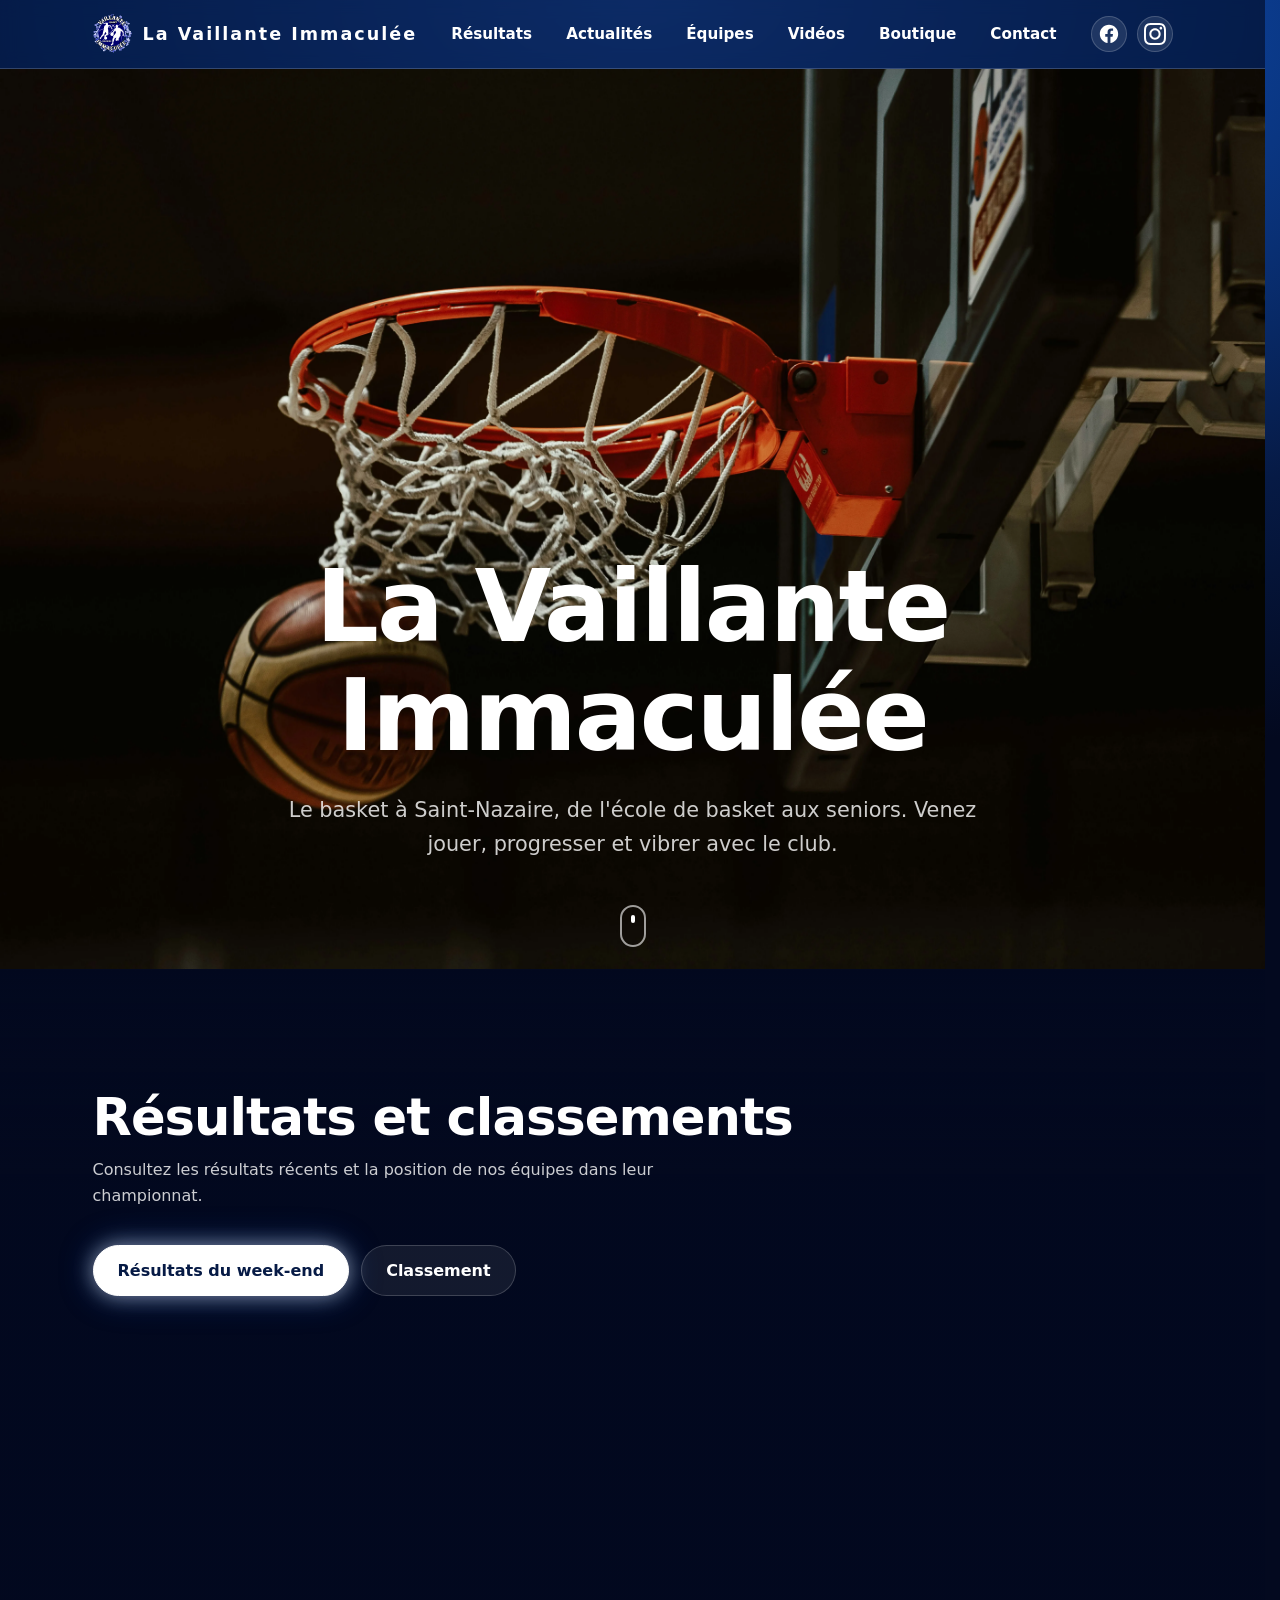
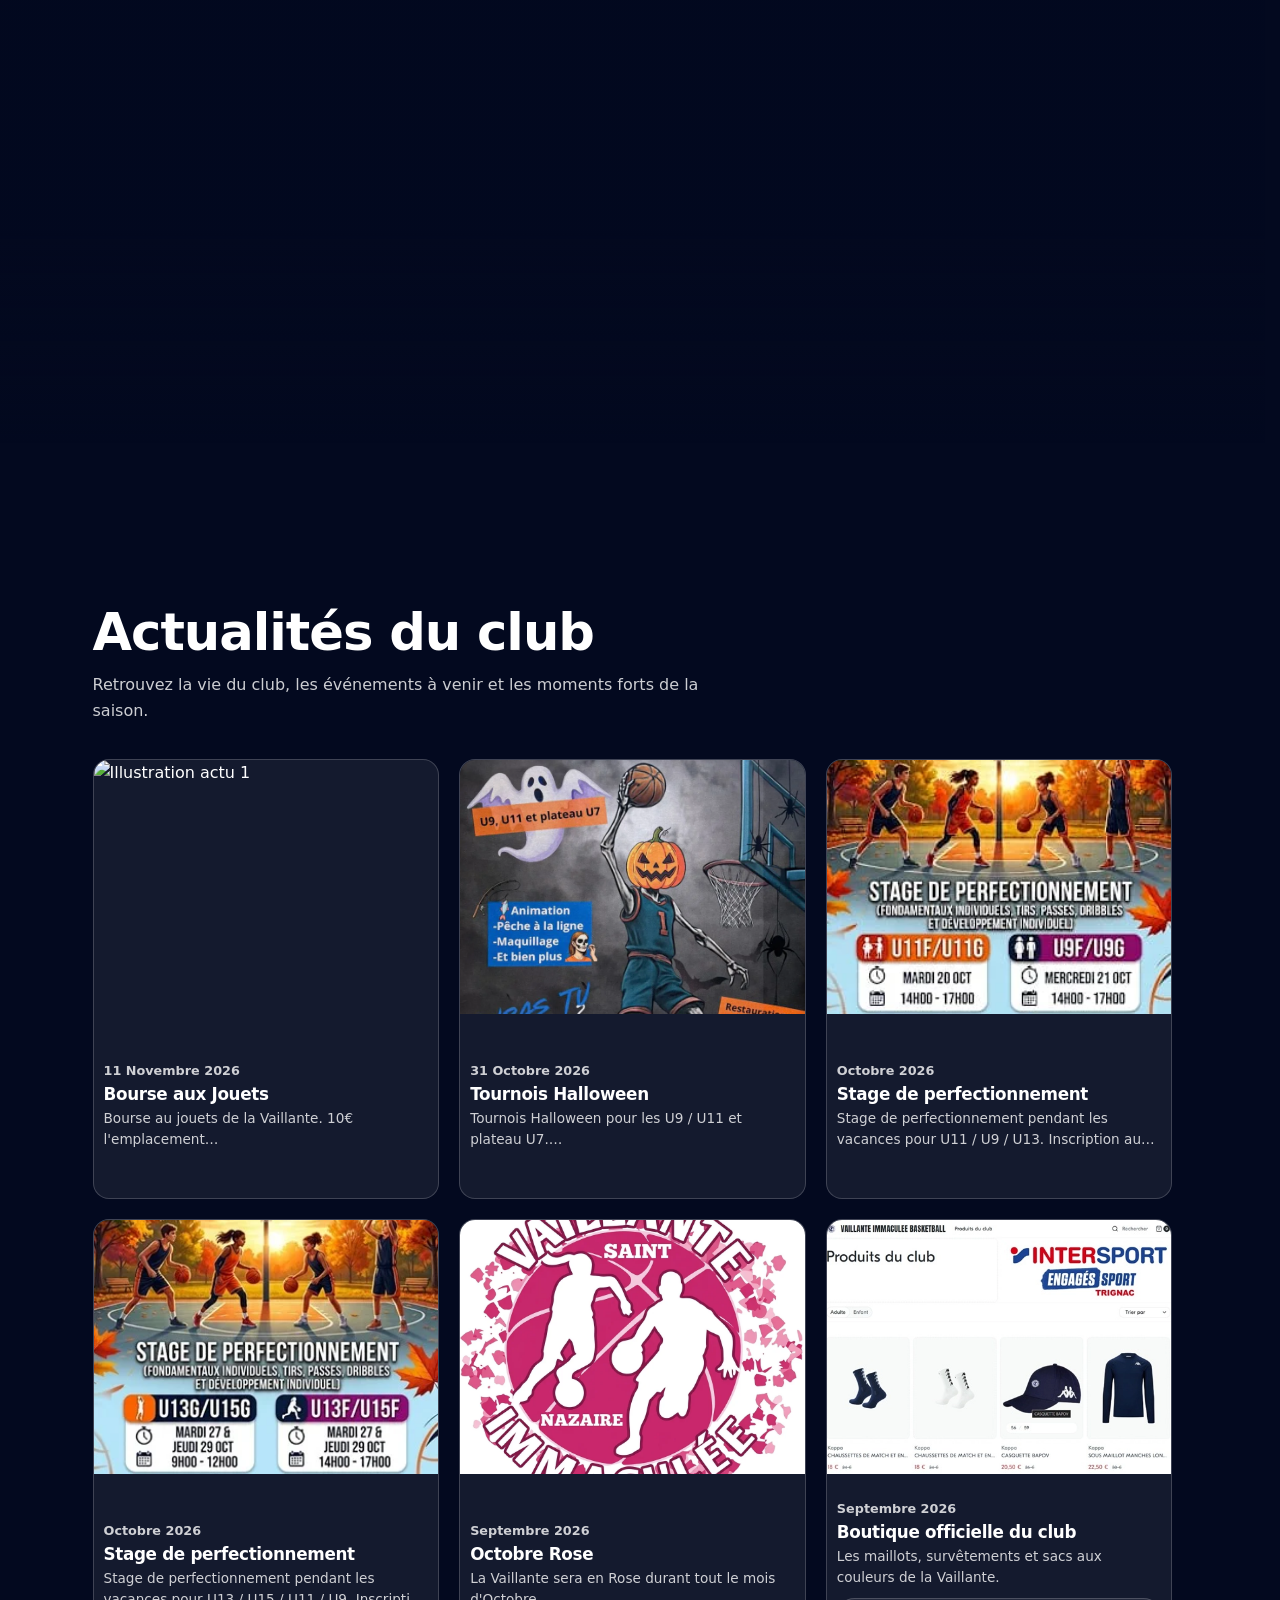
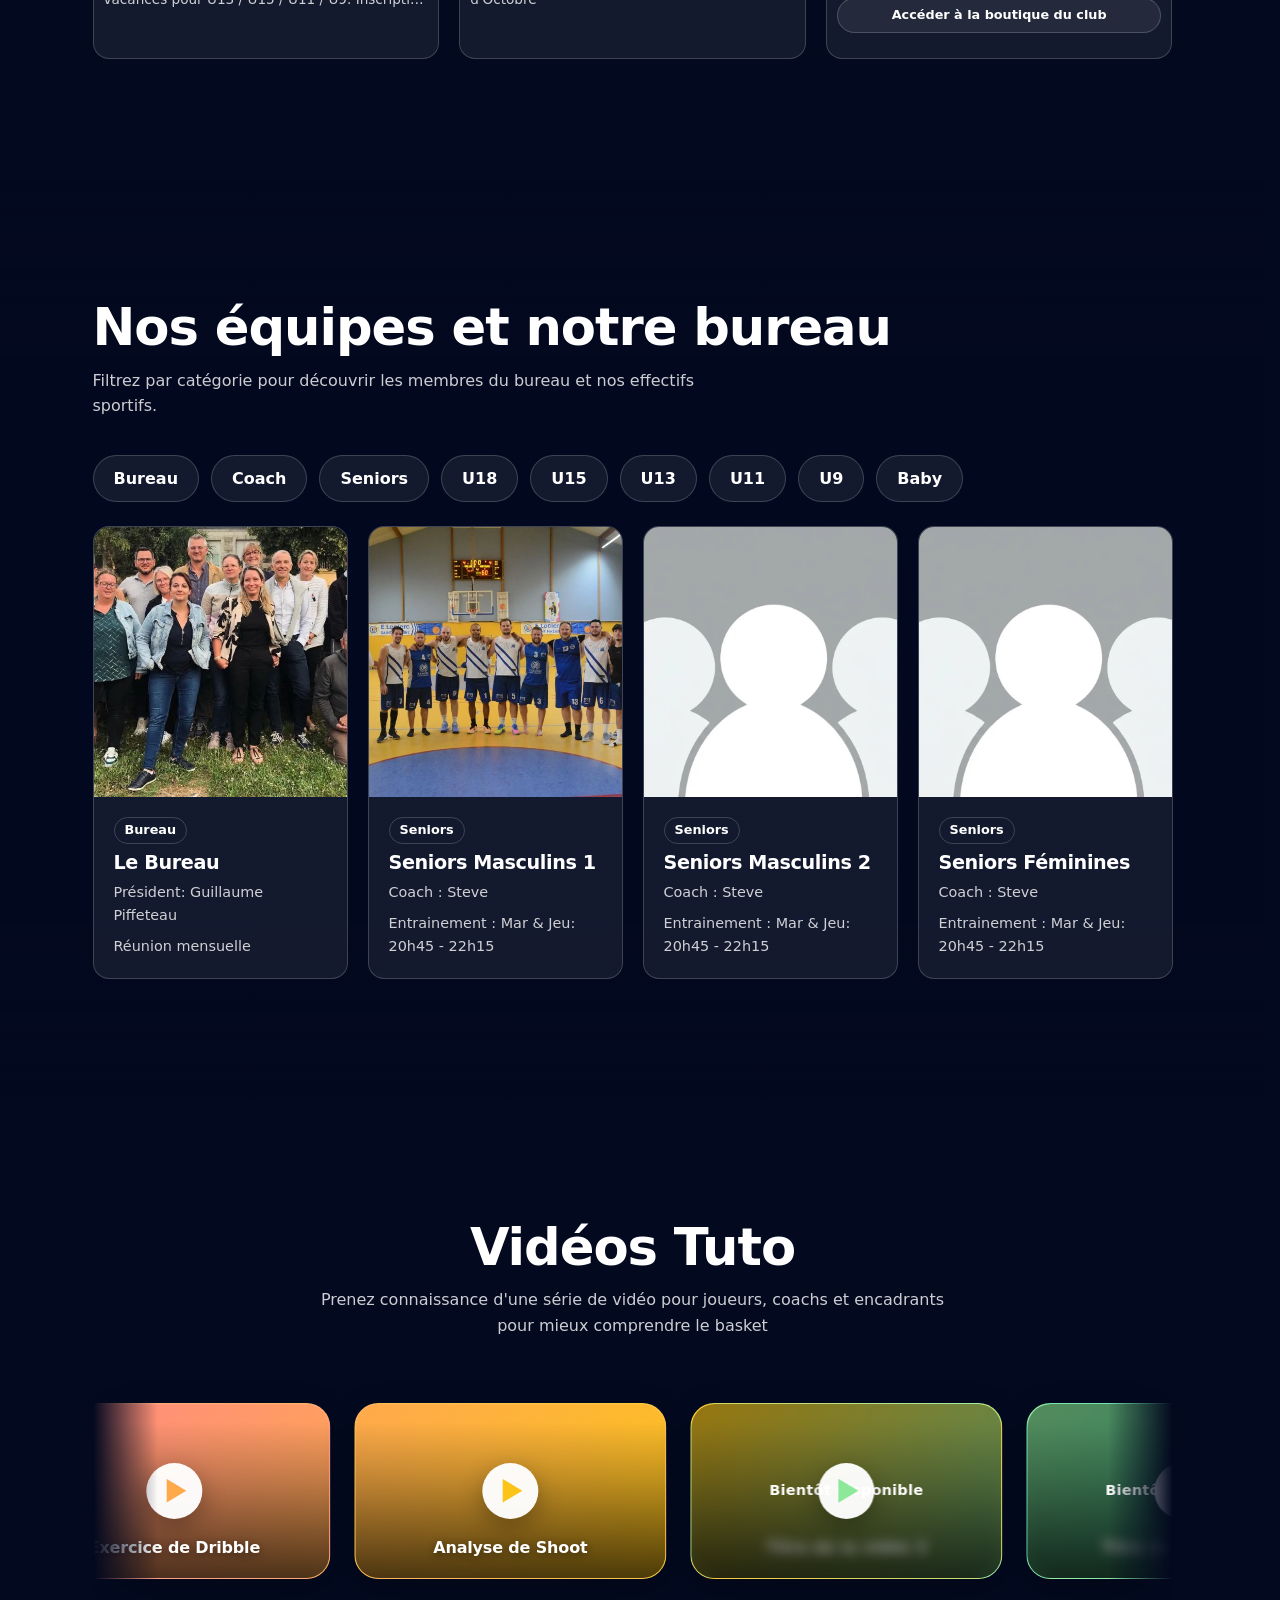
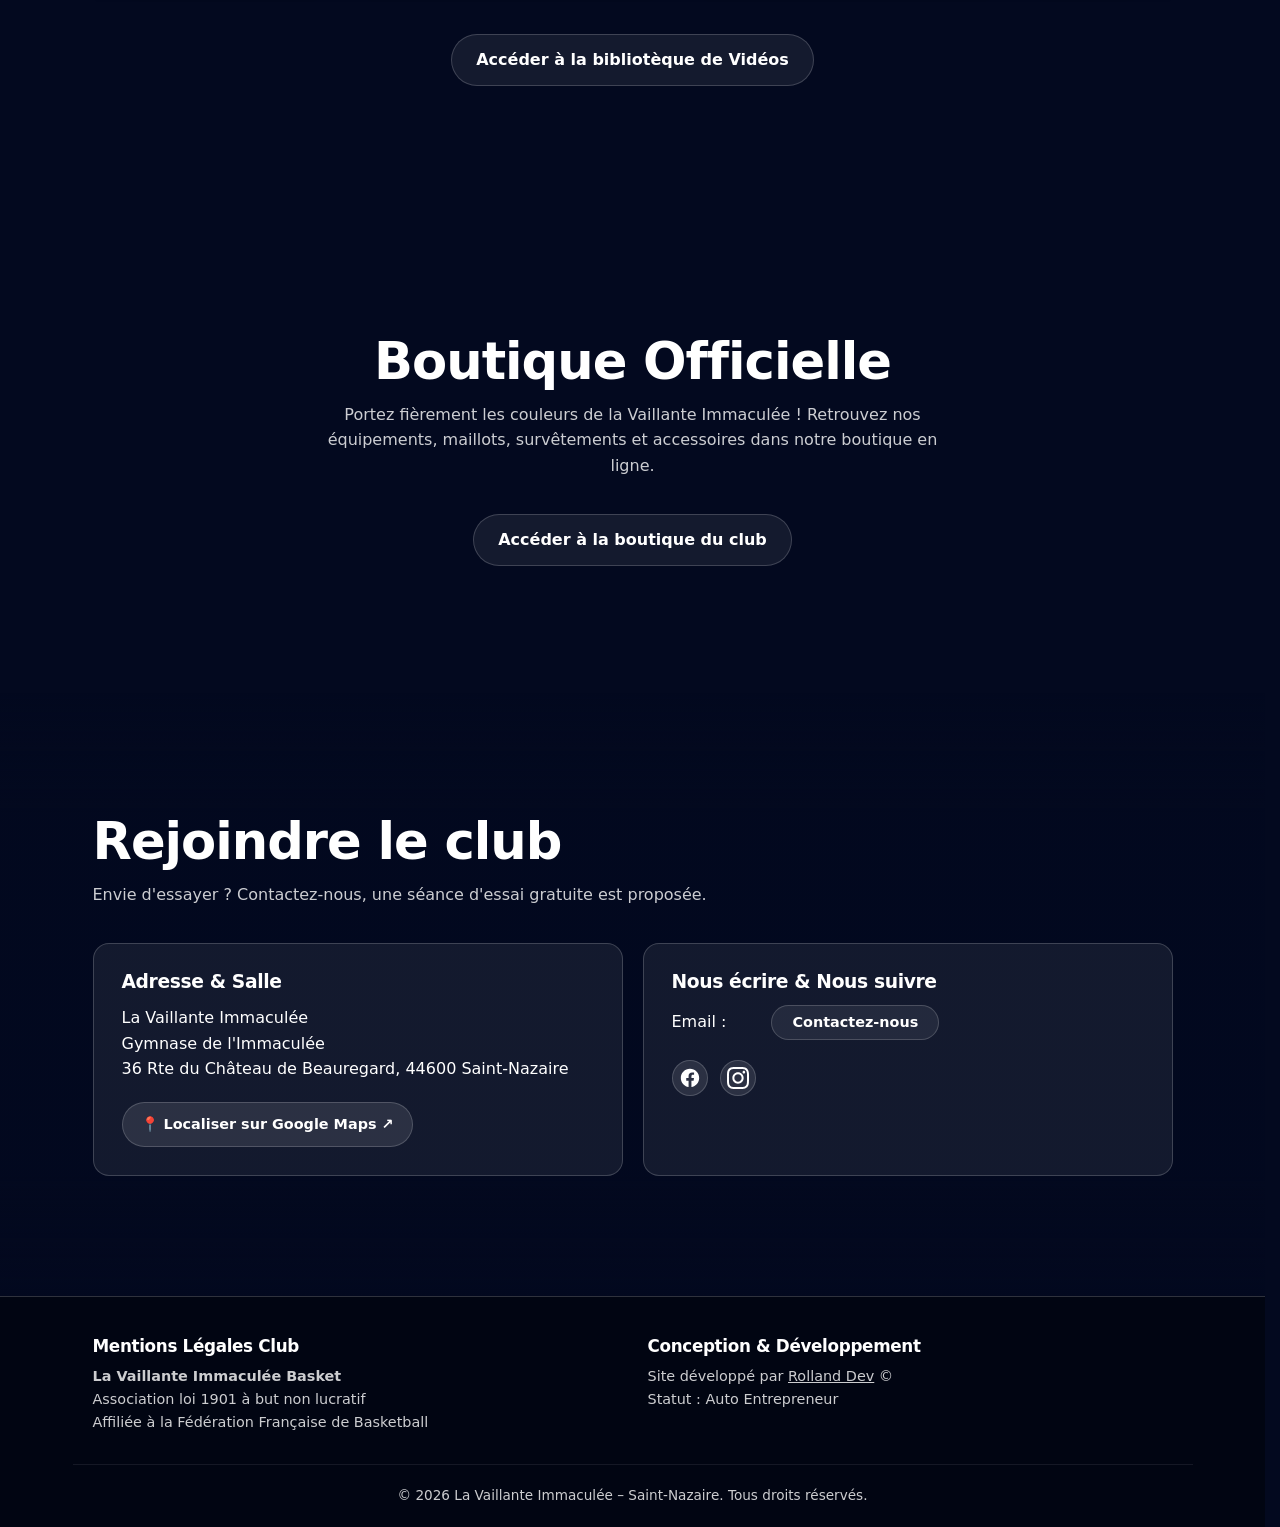
==== commit 9a81aa72: "final VaillanteV2" ====
--- a/index.html
+++ b/index.html
@@ -9,11 +9,285 @@
       content="Site officiel de La Vaillante Immaculée, club de basket de Saint-Nazaire : actualités, résultats, équipes de l'école de basket aux seniors."
     />
     <meta name="theme-color" content="#061a45" />
+    <link rel="icon" href="favicon.svg" />
     <link
-      rel="icon"
-      href="data:image/svg+xml,%3Csvg xmlns='http://www.w3.org/2000/svg' viewBox='0 0 100 100'%3E%3Ccircle cx='50' cy='50' r='48' fill='%230b3d91'/%3E%3Ccircle cx='50' cy='50' r='30' fill='none' stroke='%23fff' stroke-width='5'/%3E%3C/svg%3E"
+      rel="preload"
+      as="image"
+      href="/public/img/bkgd_header/background-mobile.webp"
+      media="(max-width: 768px)"
     />
-    <link rel="stylesheet" href="stylev2.css" />
+    <link
+      rel="preload"
+      as="image"
+      href="/public/img/bkgd_header/background.webp"
+      media="(min-width: 769px)"
+    />
+    <style>
+      :root {
+        --b1: #1d5fd1;
+        --b2: #0b3d91;
+        --b3: #061a45;
+        --k: #03091f;
+        --mut: rgba(255, 255, 255, 0.8);
+        --card: rgba(255, 255, 255, 0.07);
+        --line: rgba(255, 255, 255, 0.18);
+        --r: 16px;
+      }
+      * {
+        box-sizing: border-box;
+        margin: 0;
+        padding: 0;
+      }
+      html {
+        scroll-behavior: smooth;
+        scroll-padding-top: 76px;
+        scrollbar-gutter: stable;
+      }
+      html.intro-on {
+        overflow: hidden;
+      }
+      body {
+        font:
+          16px/1.6 system-ui,
+          -apple-system,
+          "Segoe UI",
+          Roboto,
+          Helvetica,
+          Arial,
+          sans-serif;
+        color: #fff;
+        background: var(--k);
+        min-height: 100vh;
+      }
+      body::before {
+        content: "";
+        position: fixed;
+        inset: 0;
+        z-index: -1;
+        background: radial-gradient(
+          ellipse 120% 90% at 50% 0%,
+          var(--b1) 0%,
+          var(--b2) 38%,
+          var(--b3) 72%,
+          var(--k) 100%
+        );
+      }
+      a {
+        color: inherit;
+      }
+      h1,
+      h2,
+      h3,
+      h4 {
+        line-height: 1.1;
+        letter-spacing: -0.02em;
+      }
+      :focus-visible {
+        outline: 3px solid #fff;
+        outline-offset: 3px;
+        border-radius: 6px;
+      }
+      .sr {
+        position: absolute;
+        width: 1px;
+        height: 1px;
+        overflow: hidden;
+        clip: rect(0 0 0 0);
+        clip-path: inset(50%);
+        white-space: nowrap;
+      }
+      .skip {
+        position: absolute;
+        top: -10000px;
+        left: 0;
+        background: #fff;
+        color: #000;
+        padding: 8px 16px;
+        z-index: 10000;
+      }
+      .skip:focus {
+        top: 0;
+      }
+      .wrap {
+        max-width: 1200px;
+        margin: 0 auto;
+        padding: 0 20px;
+        width: 100%;
+      }
+      .hero {
+        min-height: 100vh;
+        min-height: 100svh;
+        display: grid;
+        align-items: end;
+        padding: 96px 0 72px;
+        position: relative;
+        overflow: hidden;
+        background: url("/public/img/bkgd_header/background.webp") center /
+          cover;
+      }
+      @media (max-width: 768px) {
+        .hero {
+          background: url("/public/img/bkgd_header/background-mobile.webp")
+            center / cover;
+        }
+      }
+      .hero::after {
+        content: "";
+        position: absolute;
+        width: 140vmax;
+        height: 140vmax;
+        left: 50%;
+        top: 50%;
+        translate: -50% -50%;
+        border-radius: 50%;
+        border: 2px solid rgba(255, 255, 255, 0.07);
+        box-shadow:
+          0 0 0 18vmax rgba(255, 255, 255, 0.025),
+          0 0 0 36vmax rgba(255, 255, 255, 0.02);
+        pointer-events: none;
+      }
+      .hero .wrap {
+        display: grid;
+        justify-items: center;
+        text-align: center;
+        position: relative;
+        z-index: 1;
+      }
+      .hero h1 {
+        font-size: clamp(2.6rem, 8vw, 6.2rem);
+        font-weight: 900;
+        text-wrap: balance;
+        max-width: 12em;
+      }
+      .hero p.lead {
+        font-size: clamp(1.05rem, 2vw, 1.3rem);
+        color: var(--mut);
+        max-width: 34em;
+        margin: 24px auto 36px;
+      }
+      #top {
+        position: sticky;
+        top: 0;
+        z-index: 50;
+        background: rgba(3, 9, 31, 0.6);
+        backdrop-filter: blur(8px);
+        border-bottom: 1px solid var(--line);
+      }
+      .bar {
+        display: flex;
+        align-items: center;
+        justify-content: space-between;
+        height: 60px;
+        padding: 0 20px;
+      }
+      .brand {
+        display: flex;
+        align-items: center;
+        gap: 12px;
+        text-decoration: none;
+        color: inherit;
+        font-weight: 700;
+        font-size: 1.1rem;
+      }
+      .brand .lg {
+        width: 40px;
+        height: 40px;
+      }
+      .nav-container {
+        display: flex;
+        align-items: center;
+        gap: 16px;
+      }
+      #nav {
+        display: flex;
+        gap: 24px;
+        list-style: none;
+      }
+      #nav a {
+        text-decoration: none;
+        color: inherit;
+        font-size: 0.95rem;
+      }
+      .burger {
+        display: none;
+        background: none;
+        border: none;
+        color: inherit;
+        width: 32px;
+        height: 24px;
+        position: relative;
+        cursor: pointer;
+      }
+      .burger span {
+        position: absolute;
+        left: 0;
+        right: 0;
+        height: 2px;
+        background: currentColor;
+        transition: transform 0.3s;
+      }
+      .burger span:nth-child(1) {
+        top: 0;
+      }
+      .burger span:nth-child(2) {
+        top: 50%;
+      }
+      .burger span:nth-child(3) {
+        bottom: 0;
+      }
+      .intro {
+        position: fixed;
+        inset: 0;
+        z-index: 100;
+        display: flex;
+        flex-direction: column;
+        align-items: center;
+        justify-content: center;
+        background: var(--k);
+      }
+      .veil {
+        position: absolute;
+        inset: 0;
+        background: radial-gradient(
+          circle at 50% 50%,
+          rgba(255, 255, 255, 0.15) 0%,
+          transparent 70%
+        );
+      }
+      .fly {
+        position: relative;
+        width: 200px;
+        height: 200px;
+        perspective: 1000px;
+      }
+      .coin {
+        position: relative;
+        width: 100%;
+        height: 100%;
+        transform-style: preserve-3d;
+        animation: coinRotate 6s ease-in-out infinite;
+      }
+      .edge {
+        position: absolute;
+        inset: 0;
+        backface-visibility: hidden;
+      }
+      .f {
+        transform: translateZ(8px);
+      }
+      .b {
+        transform: rotateY(180deg) translateZ(8px);
+      }
+      .lg {
+        width: 100%;
+        height: 100%;
+        display: block;
+      }
+      .no-intro .intro {
+        display: none;
+      }
+    </style>
+    <link rel="stylesheet" href="styleV3.css" />
     <script>
       try {
         if (sessionStorage.getItem("vi-intro")) {
@@ -279,7 +553,7 @@
           </div>
         </div>
 
-        <div class="fetch">
+        <div class="fetch" id="api-container">
           <div class="fetch-match">
             <iframe
               title="match"
@@ -330,6 +604,24 @@
             <article class="card card-actu rv">
               <div class="card-img">
                 <img
+                  src="/public/img/ActuImg/actu5.webp"
+                  alt="Illustration actu 1"
+                  loading="lazy"
+                />
+              </div>
+              <div class="card-body">
+                <span class="date">11 Novembre 2026</span>
+                <h3>Bourse aux Jouets</h3>
+                <p>
+                  Bourse au jouets de la Vaillante. 10€ l'emplacement <br />
+                  Maison de quartier à l'immaculée. Restauration sur place.
+                </p>
+              </div>
+            </article>
+
+            <article class="card card-actu rv">
+              <div class="card-img">
+                <img
                   src="/public/img/ActuImg/actu4.webp"
                   alt="Illustration actu 1"
                   loading="lazy"
@@ -363,7 +655,11 @@
               </div>
             </article>
 
-            <article class="card card-actu rv">
+            <button id="btn-more-actu" class="btn btn-more-actu" type="button">
+              Voir les autres actualités
+            </button>
+
+            <article class="card card-actu rv hidden">
               <div class="card-img">
                 <img
                   src="/public/img/ActuImg/actu2.webp"
@@ -380,7 +676,7 @@
                 </p>
               </div>
             </article>
-            <article class="card card-actu rv">
+            <article class="card card-actu rv hidden">
               <div class="card-img">
                 <img
                   src="/public/img/ActuImg/actu3.webp"
@@ -394,7 +690,7 @@
                 <p>La Vaillante sera en Rose durant tout le mois d'Octobre</p>
               </div>
             </article>
-            <article class="card card-actu rv no-open" id="no-open">
+            <article class="card card-actu rv no-open hidden" id="no-open">
               <div class="card-img">
                 <img
                   src="/public/img/ActuImg/shop.webp"
@@ -481,86 +777,7 @@
           >
             <div class="vc-viewport">
               <div class="vc-track">
-                <a
-                  class="vc-card"
-                  href="./pages/videos.html"
-                  style="--c1: #ff8787; --c2: #c92a2a"
-                >
-                  <span class="vc-play" aria-hidden="true"></span>
-                  <span class="vc-title">Le dribble</span>
-                </a>
-                <a
-                  class="vc-card"
-                  href="./pages/videos.html"
-                  style="--c1: #ffa94d; --c2: #d9480f"
-                >
-                  <span class="vc-play" aria-hidden="true"></span>
-                  <span class="vc-title">Les passes</span>
-                </a>
-                <a
-                  class="vc-card"
-                  href="./pages/videos.html"
-                  style="--c1: #fcc419; --c2: #e67700"
-                >
-                  <span class="vc-play" aria-hidden="true"></span>
-                  <span class="vc-title">Le lay-up</span>
-                </a>
-                <a
-                  class="vc-card"
-                  href="./pages/videos.html"
-                  style="--c1: #8ce99a; --c2: #2b8a3e"
-                >
-                  <span class="vc-play" aria-hidden="true"></span>
-                  <span class="vc-title">Le tir en suspension</span>
-                </a>
-                <a
-                  class="vc-card"
-                  href="./pages/videos.html"
-                  style="--c1: #38d9a9; --c2: #087f5b"
-                >
-                  <span class="vc-play" aria-hidden="true"></span>
-                  <span class="vc-title">La défense 1 contre 1</span>
-                </a>
-                <a
-                  class="vc-card"
-                  href="./pages/videos.html"
-                  style="--c1: #3bc9db; --c2: #0b7285"
-                >
-                  <span class="vc-play" aria-hidden="true"></span>
-                  <span class="vc-title">Le rebond</span>
-                </a>
-                <a
-                  class="vc-card"
-                  href="./pages/videos.html"
-                  style="--c1: #4dabf7; --c2: #1864ab"
-                >
-                  <span class="vc-play" aria-hidden="true"></span>
-                  <span class="vc-title">L'échauffement</span>
-                </a>
-                <a
-                  class="vc-card"
-                  href="./pages/videos.html"
-                  style="--c1: #748ffc; --c2: #364fc7"
-                >
-                  <span class="vc-play" aria-hidden="true"></span>
-                  <span class="vc-title">Arbitrage et règles</span>
-                </a>
-                <a
-                  class="vc-card"
-                  href="./pages/videos.html"
-                  style="--c1: #b197fc; --c2: #6741d9"
-                >
-                  <span class="vc-play" aria-hidden="true"></span>
-                  <span class="vc-title">La table de marque</span>
-                </a>
-                <a
-                  class="vc-card"
-                  href="./pages/videos.html"
-                  style="--c1: #f783ac; --c2: #a61e4d"
-                >
-                  <span class="vc-play" aria-hidden="true"></span>
-                  <span class="vc-title">Les étirements</span>
-                </a>
+                <!-- Cartes vidéo générées par scriptv2.js -->
               </div>
             </div>
           </div>
@@ -686,6 +903,6 @@
       </div>
     </footer>
 
-    <script src="scriptv2.js" type="module"></script>
+    <script src="scriptV4.js" type="module"></script>
   </body>
 </html>
--- a/styleV3.css
+++ b/styleV3.css
@@ -0,0 +1,1513 @@
+:root {
+  --b1: #1d5fd1;
+  --b2: #0b3d91;
+  --b3: #061a45;
+  --k: #03091f;
+  --mut: rgba(255, 255, 255, 0.8);
+  --card: rgba(255, 255, 255, 0.07);
+  --line: rgba(255, 255, 255, 0.18);
+  --r: 16px;
+  --ease: cubic-bezier(0.2, 0.7, 0.2, 1);
+}
+
+* {
+  box-sizing: border-box;
+  margin: 0;
+  padding: 0;
+}
+
+html {
+  scroll-behavior: smooth;
+  scroll-padding-top: 76px;
+  scrollbar-gutter: stable;
+}
+
+html.intro-on {
+  overflow: hidden;
+}
+
+body {
+  font:
+    16px/1.6 system-ui,
+    -apple-system,
+    "Segoe UI",
+    Roboto,
+    Helvetica,
+    Arial,
+    sans-serif;
+  color: #fff;
+  background: var(--k);
+  min-height: 100vh;
+}
+
+body::before {
+  content: "";
+  position: fixed;
+  inset: 0;
+  z-index: -1;
+  background: radial-gradient(
+    ellipse 120% 90% at 50% 0%,
+    var(--b1) 0%,
+    var(--b2) 38%,
+    var(--b3) 72%,
+    var(--k) 100%
+  );
+}
+
+a {
+  color: inherit;
+}
+
+h1,
+h2,
+h3,
+h4 {
+  line-height: 1.1;
+  letter-spacing: -0.02em;
+}
+
+:focus-visible {
+  outline: 3px solid #fff;
+  outline-offset: 3px;
+  border-radius: 6px;
+}
+
+.sr {
+  position: absolute;
+  width: 1px;
+  height: 1px;
+  overflow: hidden;
+  clip: rect(0 0 0 0);
+  white-space: nowrap;
+}
+
+.skip {
+  position: absolute;
+  left: 12px;
+  top: -60px;
+  background: #fff;
+  color: #061a45;
+  padding: 8px 14px;
+  border-radius: 8px;
+  z-index: 200;
+  font-weight: 700;
+}
+
+.skip:focus {
+  top: 12px;
+}
+
+.wrap {
+  width: min(1120px, 100% - 40px);
+  margin-inline: auto;
+}
+
+svg.lg {
+  width: 100%;
+  height: 100%;
+  display: block;
+}
+
+svg.icon {
+  width: 22px;
+  height: 22px;
+  display: block;
+}
+
+.intro {
+  position: fixed;
+  inset: 0;
+  z-index: 150;
+  display: grid;
+  place-items: center;
+  align-content: center;
+  gap: 2rem;
+  animation: out 0.3s 3.6s forwards;
+}
+
+html.no-intro .intro {
+  display: none;
+}
+
+.veil {
+  position: absolute;
+  inset: 0;
+  background: radial-gradient(
+    circle at 50% 45%,
+    #1250c0 0%,
+    #061a45 55%,
+    #000 100%
+  );
+  transition: opacity 0.85s ease;
+}
+
+.intro.go .veil {
+  opacity: 0;
+}
+
+.fly {
+  --s: min(48vmin, 300px);
+  width: var(--s);
+  height: var(--s);
+  position: relative;
+  perspective: 1100px;
+  transition: transform 0.9s cubic-bezier(0.65, 0, 0.3, 1);
+  will-change: transform;
+}
+
+.coin {
+  width: 100%;
+  height: 100%;
+  position: relative;
+  transform-style: preserve-3d;
+  animation: spin 2.05s cubic-bezier(0.25, 0.75, 0.2, 1) forwards;
+}
+
+.coin > * {
+  position: absolute;
+  inset: 0;
+  border-radius: 50%;
+}
+
+.coin .f {
+  transform: translateZ(9px);
+  backface-visibility: hidden;
+}
+
+.coin .b {
+  transform: rotateY(180deg) translateZ(9px);
+  backface-visibility: hidden;
+}
+
+.intro p {
+  position: relative;
+  font-size: clamp(1rem, 3.4vw, 1.5rem);
+  font-weight: 700;
+  letter-spacing: 0.04em;
+  opacity: 0;
+  animation: cap 0.8s 1s forwards;
+}
+
+.intro.go p {
+  animation: capout 0.3s forwards;
+}
+
+@keyframes spin {
+  0% {
+    transform: rotateY(-900deg) rotateX(25deg) scale(0.15);
+    opacity: 0;
+  }
+  15% {
+    opacity: 1;
+  }
+  80%,
+  100% {
+    transform: rotateY(0) rotateX(0) scale(1);
+  }
+}
+
+@keyframes cap {
+  to {
+    opacity: 1;
+  }
+}
+@keyframes capout {
+  from {
+    opacity: 1;
+  }
+  to {
+    opacity: 0;
+  }
+}
+@keyframes out {
+  to {
+    opacity: 0;
+    visibility: hidden;
+  }
+}
+
+header {
+  position: fixed;
+  inset: 0 0 auto;
+  z-index: 50;
+  background: rgba(3, 9, 31, 0.6);
+  backdrop-filter: blur(8px);
+  border-bottom: 1px solid var(--line);
+  transition:
+    background 0.3s,
+    box-shadow 0.3s;
+}
+
+header.solid {
+  background: rgba(3, 9, 31, 0.88);
+  backdrop-filter: blur(10px);
+  box-shadow: 0 1px 0 var(--line);
+}
+
+.bar {
+  display: flex;
+  align-items: center;
+  justify-content: space-between;
+  height: 68px;
+}
+
+.brand {
+  display: flex;
+  align-items: center;
+  gap: 10px;
+  text-decoration: none;
+  font-weight: 800;
+}
+
+.brand svg {
+  width: 40px;
+  height: 40px;
+}
+
+.brand span {
+  transition: opacity 0.5s;
+  font-size: 1.1rem;
+  letter-spacing: 2px;
+}
+
+html.intro-on .brand svg,
+html.intro-on .brand span {
+  opacity: 0;
+}
+
+.nav-container {
+  display: flex;
+  align-items: center;
+  gap: 20px;
+}
+
+nav ul {
+  display: flex;
+  gap: 6px;
+  list-style: none;
+}
+
+nav a {
+  display: block;
+  padding: 8px 14px;
+  border-radius: 99px;
+  text-decoration: none;
+  font-weight: 600;
+  transition: background 0.2s;
+}
+
+nav a:hover {
+  background: rgba(255, 255, 255, 0.14);
+}
+
+.header-socials {
+  display: flex;
+  gap: 10px;
+  align-items: center;
+}
+
+.header-socials a,
+.contact-socials a {
+  display: grid;
+  place-items: center;
+  width: 36px;
+  height: 36px;
+  border-radius: 50%;
+  background: rgba(255, 255, 255, 0.1);
+  border: 1px solid var(--line);
+  color: #fff;
+  transition:
+    background 0.2s,
+    transform 0.2s;
+}
+
+.header-socials a:hover,
+.contact-socials a:hover {
+  background: #fff;
+  color: #061a45;
+  transform: translateY(-2px);
+}
+
+.burger {
+  display: none;
+  background: none;
+  border: 1px solid var(--line);
+  color: #fff;
+  border-radius: 10px;
+  width: 44px;
+  height: 44px;
+  cursor: pointer;
+  position: relative;
+}
+
+.burger span {
+  position: absolute;
+  left: 50%;
+  transform: translateX(-50%);
+  width: 20px;
+  height: 2px;
+  background: #fff;
+  transition:
+    transform 0.3s,
+    opacity 0.3s;
+}
+.burger span:nth-child(1) { top: 11px; }
+.burger span:nth-child(2) { top: 21px; }
+.burger span:nth-child(3) { top: 31px; }
+
+.burger[aria-expanded="true"] span:nth-child(1) {
+  transform: translateX(-50%) translateY(10px) rotate(45deg);
+}
+.burger[aria-expanded="true"] span:nth-child(2) {
+  opacity: 0;
+}
+.burger[aria-expanded="true"] span:nth-child(3) {
+  transform: translateX(-50%) translateY(-10px) rotate(-45deg);
+}
+
+.hero {
+  min-height: 100vh;
+  min-height: 100svh;
+  display: grid;
+  align-items: end;
+  padding: 96px 0 72px;
+  position: relative;
+  overflow: hidden;
+  background: url("/public/img/bkgd_header/background.webp") center / cover;
+}
+
+@media (max-width: 768px) {
+  .hero {
+    background: url("/public/img/bkgd_header/background-mobile.webp") center / cover;
+  }
+}
+
+.hero::after {
+  content: "";
+  position: absolute;
+  width: 140vmax;
+  height: 140vmax;
+  left: 50%;
+  top: 50%;
+  translate: -50% -50%;
+  border-radius: 50%;
+  border: 2px solid rgba(255, 255, 255, 0.07);
+  box-shadow:
+    0 0 0 18vmax rgba(255, 255, 255, 0.025),
+    0 0 0 36vmax rgba(255, 255, 255, 0.02);
+  pointer-events: none;
+}
+
+.hero .wrap {
+  display: grid;
+  justify-items: center;
+  text-align: center;
+  position: relative;
+  z-index: 1;
+}
+
+.hero h1 {
+  font-size: clamp(2.6rem, 8vw, 6.2rem);
+  font-weight: 900;
+  text-wrap: balance;
+  max-width: 12em;
+}
+
+.hero p.lead {
+  font-size: clamp(1.05rem, 2vw, 1.3rem);
+  color: var(--mut);
+  max-width: 34em;
+  margin: 24px auto 36px;
+}
+
+.btns {
+  display: flex;
+  flex-wrap: wrap;
+  gap: 12px;
+  justify-content: center;
+}
+
+.btn {
+  display: inline-block;
+  padding: 14px 26px;
+  border-radius: 99px;
+  font-weight: 700;
+  text-decoration: none;
+  border: 2px solid #fff;
+  color: #fff;
+  background: transparent;
+  transition:
+    transform 0.25s var(--ease),
+    background 0.25s,
+    color 0.25s;
+  cursor: pointer;
+  font-size: 1rem;
+}
+
+.btn:hover {
+  transform: translateY(-3px);
+}
+.btn.main {
+  background: #fff;
+  color: #061a45;
+}
+.btn:not(.main):hover {
+  background: rgba(255, 255, 255, 0.14);
+}
+
+.scroll {
+  position: absolute;
+  bottom: 22px;
+  left: 50%;
+  translate: -50% 0;
+  width: 26px;
+  height: 42px;
+  border: 2px solid rgba(255, 255, 255, 0.6);
+  border-radius: 14px;
+}
+
+.scroll::after {
+  content: "";
+  position: absolute;
+  left: 50%;
+  top: 8px;
+  width: 4px;
+  height: 8px;
+  margin-left: -2px;
+  background: #fff;
+  border-radius: 4px;
+  animation: dot 1.8s infinite;
+}
+
+@keyframes dot {
+  0% {
+    opacity: 1;
+    transform: none;
+  }
+  100% {
+    opacity: 0;
+    transform: translateY(14px);
+  }
+}
+
+section.s {
+  padding: clamp(72px, 10vw, 120px) 0;
+}
+
+section.s.dark {
+  background: linear-gradient(
+    180deg,
+    transparent,
+    rgba(3, 9, 31, 0.7) 20%,
+    rgba(3, 9, 31, 0.7) 80%,
+    transparent
+  );
+}
+
+.s h2 {
+  font-size: clamp(2rem, 4.5vw, 3.2rem);
+  margin-bottom: 12px;
+}
+
+.s .sub {
+  color: var(--mut);
+  max-width: 40em;
+  margin-bottom: 36px;
+}
+
+.rv {
+  opacity: 0;
+  transform: translateY(24px);
+  transition:
+    opacity 0.7s var(--ease),
+    transform 0.7s var(--ease);
+}
+
+.rv.in {
+  opacity: 1;
+  transform: none;
+}
+
+.btn-anim {
+  position: relative;
+  display: inline-block;
+  background: var(--card);
+  color: #fff;
+  border: 1px solid var(--line);
+  padding: 12px 24px;
+  border-radius: 99px;
+  font: inherit;
+  font-weight: 700;
+  cursor: pointer;
+  overflow: hidden;
+  z-index: 1;
+  text-decoration: none;
+  transition:
+    color 0.3s ease,
+    border-color 0.3s ease,
+    box-shadow 0.3s ease,
+    transform 0.2s ease;
+}
+
+.btn-anim::before {
+  content: "";
+  position: absolute;
+  inset: 0;
+  background: #fff;
+  border-radius: 99px;
+  z-index: -1;
+  transform: scaleX(0);
+  transform-origin: left;
+  transition: transform 0.35s cubic-bezier(0.2, 0.7, 0.2, 1);
+}
+
+.btn-anim:hover::before {
+  transform: scaleX(1);
+}
+
+.btn-anim:hover {
+  color: #061a45;
+  border-color: #fff;
+  transform: translateY(-2px);
+}
+
+.btn-anim[aria-selected="true"] {
+  background: #fff;
+  color: #061a45;
+  border-color: #fff;
+  box-shadow:
+    0 0 20px rgba(255, 255, 255, 0.5),
+    0 0 35px rgba(29, 95, 209, 0.4);
+}
+
+.btn-anim[aria-selected="true"]::before {
+  transform: scaleX(1);
+}
+
+.tabs,
+.filters {
+  display: flex;
+  flex-wrap: wrap;
+  gap: 12px;
+  margin-bottom: 24px;
+}
+
+.filters button {
+  background: var(--card);
+  color: #fff;
+  border: 1px solid var(--line);
+  padding: 10px 20px;
+  border-radius: 99px;
+  font: inherit;
+  font-weight: 600;
+  cursor: pointer;
+  transition:
+    background 0.2s,
+    color 0.2s,
+    transform 0.2s;
+}
+
+.filters button:hover {
+  transform: translateY(-2px);
+}
+.filters button[aria-pressed="true"] {
+  background: #fff;
+  color: #061a45;
+  border-color: #fff;
+}
+
+/********** Fetch score *******/
+
+#resultats {
+  padding-bottom: 0px;
+}
+
+.fetch {
+  position: relative;
+  display: flex;
+  justify-content: center;
+  align-items: center;
+  width: 90%;
+  height: auto;
+  margin: 40px auto;
+}
+
+.fetch .fetch-match {
+  height: auto;
+  width: 100%;
+  border-radius: 25px;
+  transition: 0.4s ease;
+  z-index: 2;
+}
+
+.fetch .fetch-classement {
+  position: absolute;
+  top: 0;
+  right: 200px;
+  height: auto;
+  width: 100%;
+  margin: auto 0;
+  border-radius: 25px;
+  transition: 0.4s ease;
+  opacity: 0;
+  z-index: 0;
+}
+
+.fetch-active {
+  right: 0 !important;
+  opacity: 1 !important;
+  z-index: 3 !important;
+}
+
+.fetch-hidden {
+  opacity: 0 !important;
+  z-index: 0 !important;
+}
+
+/*********** Fin css fetch ********/
+
+.grid {
+  display: grid;
+  grid-template-columns: repeat(auto-fill, minmax(250px, 1fr));
+  gap: 20px;
+}
+
+.card {
+  background: var(--card);
+  border: 1px solid var(--line);
+  border-radius: var(--r);
+  overflow: hidden;
+  transition:
+    transform 0.3s var(--ease),
+    border-color 0.3s;
+}
+
+.card:hover {
+  /* transform: translateY(-6px); */
+  border-color: #fff;
+  cursor: pointer;
+}
+
+.grid-actu {
+  grid-template-columns: repeat(auto-fill, minmax(260px, 1fr));
+}
+
+.card-actu {
+  display: flex;
+  flex-direction: column;
+  height: 440px;
+  z-index: 2;
+}
+
+/******* ********/
+
+/******* ********/
+
+/* Arrière-plan sombre de la popup */
+
+.modal {
+  display: none; /* Caché par défaut */
+  display: flex;
+  align-items: center;
+  justify-content: center;
+  position: fixed;
+  z-index: -1;
+  left: 0;
+  top: -30px;
+  width: 100%;
+  height: 100%;
+  background-color: rgba(77, 77, 77, 0.699);
+  opacity: 0;
+  transition: all 0.3s ease;
+}
+
+/* Classe ajoutée par le JS pour afficher la popup */
+.modal.show {
+  display: flex;
+  align-items: center;
+  justify-content: center;
+  top: 0;
+  opacity: 1;
+  transition: all 0.3s ease;
+  z-index: 20;
+}
+
+/* Conteneur principal de la popup */
+.modal-content {
+  position: relative;
+  background: radial-gradient(
+    ellipse 120% 90% at 50% 0%,
+    var(--b1) 0%,
+    var(--b2) 38%,
+    var(--b3) 72%,
+    var(--k) 100%
+  );
+  padding: 30px;
+  border-radius: 28px;
+  max-width: 600px;
+  width: 90%;
+  max-height: 90vh;
+  overflow-y: auto;
+  text-align: center;
+}
+
+/* L'image dans la popup */
+.modal-content img {
+  max-width: 400px;
+  max-height: 450px;
+  height: auto;
+  border-radius: 4px;
+  margin-bottom: 10px;
+  border-radius: 20px;
+  filter: drop-shadow(5px 5px 25px rgba(255, 255, 255, 0.534));
+}
+
+#popup-container {
+  width: 100%;
+  height: auto;
+}
+#popup-date {
+  font-style: italic;
+  margin: 10px auto;
+}
+#popup-title {
+  font-size: 1.5rem;
+  margin: 10px auto;
+}
+
+/* Le texte agrandi */
+#popup-text {
+  font-size: 1.3rem; /* Taille du texte plus grande */
+  line-height: 1.6;
+  color: #dfdfdf;
+}
+
+@media (max-width: 860px) {
+  .modal-content img {
+    max-width: 250px;
+    max-height: 300px;
+  }
+  #popup-date {
+    font-size: 0.9rem;
+    font-style: italic;
+    margin: 10px auto;
+  }
+  #popup-title {
+    font-size: 1rem;
+  }
+  #popup-text {
+    font-size: 1rem; /* Taille du texte plus grande */
+    line-height: 1.6;
+    color: #dfdfdf;
+  }
+}
+
+/* La croix pour fermer en haut à droite */
+.close-btn {
+  position: absolute;
+  top: 15px;
+  right: 20px;
+  color: #ffffff;
+  font-size: 35px;
+  font-weight: bold;
+  cursor: pointer;
+  transition: color 0.2s ease;
+}
+
+.close-btn:hover {
+  color: #636363;
+}
+
+/****** *****/
+
+/****** *****/
+
+.card-actu .card-img {
+  height: 70%;
+  overflow: hidden;
+  position: relative;
+}
+
+.card-actu .card-img img {
+  width: 100%;
+  height: 100%;
+  object-fit: cover;
+  transition: transform 0.4s var(--ease);
+}
+
+.card-actu .card-body {
+  height: 50%;
+  padding: 10px 10px;
+  display: flex;
+  flex-direction: column;
+  justify-content: center;
+  gap: 4px;
+}
+
+.card-actu .date {
+  font-size: 0.8rem;
+  color: var(--mut);
+  font-weight: 600;
+}
+
+.card-actu h3 {
+  font-size: 1.05rem;
+  font-weight: 800;
+}
+
+.card-actu p {
+  font-size: 0.85rem;
+  color: var(--mut);
+  display: -webkit-box;
+  -webkit-line-clamp: 2;
+  line-clamp: 2;
+  -webkit-box-orient: vertical;
+  overflow: hidden;
+}
+
+.btn-more-actu {
+  display: none;
+}
+
+@media (max-width: 600px) {
+  .card-actu.hidden {
+    display: none;
+  }
+
+  @keyframes deployCard {
+    from {
+      opacity: 0;
+      transform: translateY(30px);
+    }
+    to {
+      opacity: 1;
+      transform: translateY(0);
+    }
+  }
+
+  .card-actu.revealing {
+    animation: deployCard 0.5s var(--ease) forwards;
+  }
+
+  .btn-more-actu {
+    margin: 20px auto 0;
+    display: block;
+    font-size: 0.95rem;
+    padding: 12px 22px;
+    border-radius: 99px;
+    border: 2px solid #fff;
+    color: #fff;
+    background: transparent;
+    font-weight: 700;
+    cursor: pointer;
+    transition:
+      background 0.25s,
+      color 0.25s,
+      transform 0.25s var(--ease),
+      opacity 0.3s ease;
+  }
+
+  .btn-more-actu:hover {
+    background: rgba(255, 255, 255, 0.14);
+    transform: translateY(-3px);
+  }
+}
+
+@media (prefers-reduced-motion: reduce) {
+  .card-actu.revealing {
+    animation: none;
+    opacity: 1;
+    transform: none;
+  }
+}
+
+.card-team {
+  display: flex;
+  flex-direction: column;
+}
+
+.card-team .card-img {
+  height: 270px;
+  overflow: hidden;
+  position: relative;
+}
+
+.card-team .card-img img {
+  width: 100%;
+  height: 100%;
+  object-fit: cover;
+  transition: transform 0.4s var(--ease);
+}
+
+.card-team:hover .card-img img {
+  transform: scale(1.06);
+}
+
+.card-team .card-body {
+  padding: 20px;
+  display: flex;
+  flex-direction: column;
+  gap: 8px;
+}
+
+.card-team h3 {
+  font-size: 1.2rem;
+}
+
+.card-team .tag {
+  align-self: flex-start;
+  font-size: 0.8rem;
+  font-weight: 700;
+  border: 1px solid var(--line);
+  padding: 2px 10px;
+  border-radius: 99px;
+}
+
+.card-team p {
+  color: var(--mut);
+  font-size: 0.9rem;
+}
+
+/* ==========================================================
+   Carrousel Vidéos Tuto — La Vaillante Immaculée
+   ========================================================== */
+
+.vc {
+  --vc-card-w: 312px;
+  --vc-gap: 24px;
+  --vc-radius: 14px;
+  position: relative;
+  margin-block: 2.5rem 2rem;
+  /* fondu sur les bords gauche / droite */
+  -webkit-mask-image: linear-gradient(
+    to right,
+    transparent,
+    #000 6%,
+    #000 94%,
+    transparent
+  );
+  mask-image: linear-gradient(
+    to right,
+    transparent,
+    #000 6%,
+    #000 94%,
+    transparent
+  );
+}
+
+/* Le padding vertical laisse la place au scale(1.1) sans être rogné */
+.vc-viewport {
+  overflow: hidden;
+  padding-block: 1.5rem;
+}
+
+.vc-track {
+  display: flex;
+  width: max-content;
+  will-change: transform;
+}
+
+/* ---------- Vignette ---------- */
+.vc-card {
+  position: relative;
+  flex: 0 0 var(--vc-card-w);
+  width: var(--vc-card-w);
+  margin-right: var(--vc-gap);
+  aspect-ratio: 16 / 9;
+  border-radius: 24px;
+  overflow: hidden;
+  color: #fff;
+  text-decoration: none;
+  background: linear-gradient(135deg, var(--c1), var(--c2));
+  border: 1px solid rgba(255, 255, 255, 0.12);
+  box-shadow:
+    0 10px 30px rgba(0, 0, 0, 0.25),
+    0 0 0 1px rgba(255, 255, 255, 0.06) inset;
+  transition:
+    transform 0.35s cubic-bezier(0.2, 0, 0, 1),
+    box-shadow 0.35s cubic-bezier(0.2, 0, 0, 1),
+    border-color 0.35s cubic-bezier(0.2, 0, 0, 1);
+  display: block;
+}
+
+.vc-card img {
+  width: 100%;
+  height: 100%;
+  object-fit: cover;
+  display: block;
+  transition: transform 0.6s cubic-bezier(0.2, 0, 0, 1);
+}
+
+.vc-card:hover img,
+.vc-card:focus-visible img {
+  transform: scale(1.05);
+}
+
+.vc-card:hover,
+.vc-card:focus-visible {
+  transform: translateY(-6px) scale(1.03);
+  z-index: 2;
+  border-color: #fff;
+  box-shadow:
+    0 20px 40px rgba(0, 0, 0, 0.35),
+    0 0 0 1px rgba(255, 255, 255, 0.16) inset;
+}
+
+.vc-card:active {
+  transform: translateY(-2px) scale(0.99);
+  transition-duration: 0.1s;
+}
+
+.vc-card:focus-visible {
+  outline: 3px solid #fff;
+  outline-offset: 4px;
+  border-radius: 28px;
+}
+
+/* Dégradé sombre en bas pour garder le texte lisible */
+.vc-card::after {
+  content: "";
+  position: absolute;
+  inset: 0;
+  background: linear-gradient(
+    to top,
+    rgba(0, 0, 0, 0.7) 0%,
+    rgba(0, 0, 0, 0.25) 55%,
+    transparent 90%
+  );
+  pointer-events: none;
+  z-index: 1;
+}
+
+.vc-title {
+  position: absolute;
+  left: 20px;
+  right: 20px;
+  bottom: 20px;
+  z-index: 2;
+  font-weight: 700;
+  font-size: 1rem;
+  line-height: 1.2;
+  letter-spacing: -0.01em;
+  text-shadow: 0 2px 8px rgba(0, 0, 0, 0.45);
+  margin: 0;
+}
+
+/* Bouton lecture centré */
+.vc-play {
+  position: absolute;
+  top: 50%;
+  left: 50%;
+  z-index: 3;
+  width: 56px;
+  height: 56px;
+  transform: translate(-50%, -50%);
+  border-radius: 50%;
+  background: rgba(255, 255, 255, 0.96);
+  display: grid;
+  place-items: center;
+  transition:
+    transform 0.3s cubic-bezier(0.2, 0, 0, 1),
+    box-shadow 0.3s cubic-bezier(0.2, 0, 0, 1);
+  box-shadow: 0 8px 24px rgba(0, 0, 0, 0.3);
+}
+
+.vc-play::before {
+  content: "";
+  width: 20px;
+  height: 24px;
+  margin-left: 4px;
+  background: var(--c2);
+  clip-path: polygon(0 0, 100% 50%, 0 100%);
+}
+
+.vc-card:hover .vc-play {
+  transform: translate(-50%, -50%) scale(1.08);
+  box-shadow: 0 12px 28px rgba(0, 0, 0, 0.4);
+}
+
+.vc-card:active .vc-play {
+  transform: translate(-50%, -50%) scale(0.92);
+}
+
+/* Overlay "Bientôt disponible" sur les vidéos sans source */
+.vc-soon {
+  position: absolute;
+  inset: 0;
+  z-index: 2;
+  display: grid;
+  place-items: center;
+  background: rgba(3, 9, 31, 0.65);
+  color: rgba(255, 255, 255, 0.85);
+  font-weight: 700;
+  font-size: 0.85rem;
+  letter-spacing: 0.02em;
+  text-align: center;
+  backdrop-filter: blur(6px);
+}
+
+/* ---------- Mouvement réduit : pas d'animation, défilement manuel ---------- */
+.vc.is-static .vc-viewport {
+  overflow-x: auto;
+  scroll-snap-type: x proximity;
+}
+
+.vc.is-static .vc-card {
+  scroll-snap-align: start;
+}
+
+/* ---------- Mobile ---------- */
+@media (max-width: 600px) {
+  .vc {
+    --vc-card-w: 252px;
+    --vc-gap: 16px;
+  }
+}
+
+/*----------------- Fin -----------*/
+
+.contact {
+  display: grid;
+  grid-template-columns: 1fr 1fr;
+  gap: 20px;
+}
+
+.contact .card {
+  padding: 28px;
+  display: flex;
+  flex-direction: column;
+  gap: 12px;
+  cursor: default;
+}
+
+.contact .card:hover {
+  transform: none;
+}
+
+.btn-map {
+  display: inline-block;
+  margin-top: 8px;
+  padding: 10px 18px;
+  border-radius: 99px;
+  background: rgba(255, 255, 255, 0.1);
+  border: 1px solid var(--line);
+  color: #fff;
+  text-decoration: none;
+  font-weight: 600;
+  font-size: 0.9rem;
+  align-self: flex-start;
+  transition:
+    background 0.2s,
+    border-color 0.2s;
+}
+
+.btn-map:hover {
+  background: #fff;
+  color: #061a45;
+}
+
+.contact-socials {
+  display: flex;
+  gap: 12px;
+  margin-top: 8px;
+}
+
+footer {
+  border-top: 1px solid var(--line);
+  color: var(--mut);
+  font-size: 0.9rem;
+  background: rgba(0, 0, 0, 0.4);
+  padding-top: 40px;
+}
+
+.footer-content {
+  display: grid;
+  grid-template-columns: 1fr 1fr;
+  gap: 30px;
+  padding-bottom: 30px;
+}
+
+.footer-block h4 {
+  color: #fff;
+  font-size: 1.05rem;
+  margin-bottom: 10px;
+}
+
+.footer-block p {
+  line-height: 1.6;
+}
+
+.footer-bottom {
+  border-top: 1px solid rgba(255, 255, 255, 0.08);
+  padding: 20px 0;
+  text-align: center;
+  font-size: 0.85rem;
+}
+
+@media (max-width: 860px) {
+  .burger {
+    display: block;
+  }
+  .header-socials {
+    display: none;
+  }
+
+  nav {
+    position: fixed;
+    inset: 68px 0 auto;
+    background: rgba(3, 9, 31, 0.97);
+    max-height: 0;
+    overflow: hidden;
+    transition: max-height 0.4s var(--ease);
+  }
+
+  nav.open {
+    max-height: 80vh;
+    border-bottom: 1px solid var(--line);
+  }
+
+  nav ul {
+    flex-direction: column;
+    padding: 12px 20px 20px;
+  }
+
+  nav a {
+    padding: 14px;
+  }
+  .contact,
+  .footer-content {
+    grid-template-columns: 1fr;
+  }
+  .scroll {
+    display: none;
+  }
+}
+
+@media (prefers-reduced-motion: reduce) {
+  *,
+  *::before,
+  *::after {
+    animation-duration: 0.01ms !important;
+    animation-delay: 0s !important;
+    transition-duration: 0.01ms !important;
+  }
+  html {
+    scroll-behavior: auto;
+  }
+  .rv {
+    opacity: 1;
+    transform: none;
+  }
+}
+
+/* ---------- Page vidéos ---------- */
+nav a[aria-current="page"] {
+  background: rgba(255, 255, 255, 0.14);
+}
+
+section.page-head {
+  padding-top: calc(68px + clamp(48px, 8vw, 96px));
+}
+
+.page-head h1 {
+  font-size: clamp(2.4rem, 6vw, 4.4rem);
+  font-weight: 900;
+  margin-bottom: 14px;
+}
+
+.vin {
+  animation: vpop 0.6s var(--ease) both;
+}
+
+.vmeta {
+  color: var(--mut);
+  font-size: 0.92rem;
+  margin-bottom: 16px;
+}
+
+.grid-video {
+  grid-template-columns: repeat(auto-fill, minmax(300px, 1fr));
+}
+
+.card-video {
+  display: flex;
+  flex-direction: column;
+  animation: vpop 0.45s var(--ease) both;
+}
+
+.card-video .card-img {
+  cursor: pointer;
+  aspect-ratio: 16 / 9;
+  position: relative;
+  overflow: hidden;
+  background: linear-gradient(135deg, var(--b2), var(--b3));
+}
+
+.vbtn {
+  position: absolute;
+  inset: 0;
+  width: 100%;
+  height: 100%;
+  padding: 0;
+  border: 0;
+  background: none;
+  color: #fff;
+  cursor: pointer;
+}
+
+.vbtn:disabled {
+  cursor: default;
+}
+
+.vbtn img {
+  width: 100%;
+  height: 100%;
+  object-fit: cover;
+  display: block;
+  transition: transform 0.4s var(--ease);
+}
+
+.card-video:hover .vbtn:not(:disabled) img {
+  transform: scale(1.06);
+}
+
+.play {
+  position: absolute;
+  left: 50%;
+  top: 50%;
+  width: 64px;
+  height: 64px;
+  margin: -32px 0 0 -32px;
+  border-radius: 50%;
+  background: rgba(255, 255, 255, 0.92);
+  box-shadow: 0 8px 30px rgba(0, 0, 0, 0.4);
+  transition: transform 0.3s var(--ease);
+}
+
+.play::after {
+  content: "";
+  position: absolute;
+  left: 50%;
+  top: 50%;
+  margin: -11px 0 0 -7px;
+  border-left: 20px solid #061a45;
+  border-top: 11px solid transparent;
+  border-bottom: 11px solid transparent;
+}
+
+.card-video:hover .vbtn:not(:disabled) .play {
+  transform: scale(1.12);
+}
+
+.vbtn:disabled .play {
+  opacity: 0.35;
+}
+
+.soon {
+  position: absolute;
+  left: 12px;
+  top: 12px;
+  background: rgba(3, 9, 31, 0.8);
+  border: 1px solid var(--line);
+  border-radius: 99px;
+  padding: 2px 12px;
+  font-size: 0.8rem;
+  font-weight: 700;
+}
+
+.card-video .card-body {
+  padding: 18px 20px 22px;
+  display: flex;
+  flex-direction: column;
+  gap: 6px;
+}
+
+.card-video .tag {
+  align-self: flex-start;
+  font-size: 0.8rem;
+  font-weight: 700;
+  border: 1px solid var(--line);
+  padding: 2px 10px;
+  border-radius: 99px;
+}
+
+.card-video h3 {
+  font-size: 1.1rem;
+}
+
+.card-video .date {
+  color: var(--mut);
+  font-size: 0.85rem;
+}
+
+.empty {
+  grid-column: 1 / -1;
+  padding: 28px;
+  text-align: center;
+  color: var(--mut);
+}
+
+dialog#player {
+  margin: auto;
+  width: min(980px, 94vw);
+  padding: 0;
+  overflow: hidden;
+  color: #fff;
+  background: var(--k);
+  border: 1px solid var(--line);
+  border-radius: var(--r);
+}
+
+dialog#player::backdrop {
+  background: rgba(3, 9, 31, 0.88);
+  backdrop-filter: blur(4px);
+}
+
+.phead {
+  display: flex;
+  align-items: center;
+  justify-content: space-between;
+  gap: 12px;
+  padding: 12px 16px;
+  font-weight: 700;
+}
+
+.pclose {
+  flex: none;
+  width: 40px;
+  height: 40px;
+  border-radius: 50%;
+  border: 1px solid var(--line);
+  background: rgba(255, 255, 255, 0.1);
+  color: #fff;
+  font-size: 1rem;
+  cursor: pointer;
+  transition:
+    background 0.2s,
+    color 0.2s;
+}
+
+.pclose:hover {
+  background: #fff;
+  color: #061a45;
+}
+
+.pstage {
+  aspect-ratio: 16 / 9;
+  background: #000;
+}
+
+.pstage iframe,
+.pstage video {
+  width: 100%;
+  height: 100%;
+  border: 0;
+  display: block;
+}
+
+@keyframes vpop {
+  from {
+    opacity: 0;
+    transform: scale(0.94) translateY(10px);
+  }
+}
